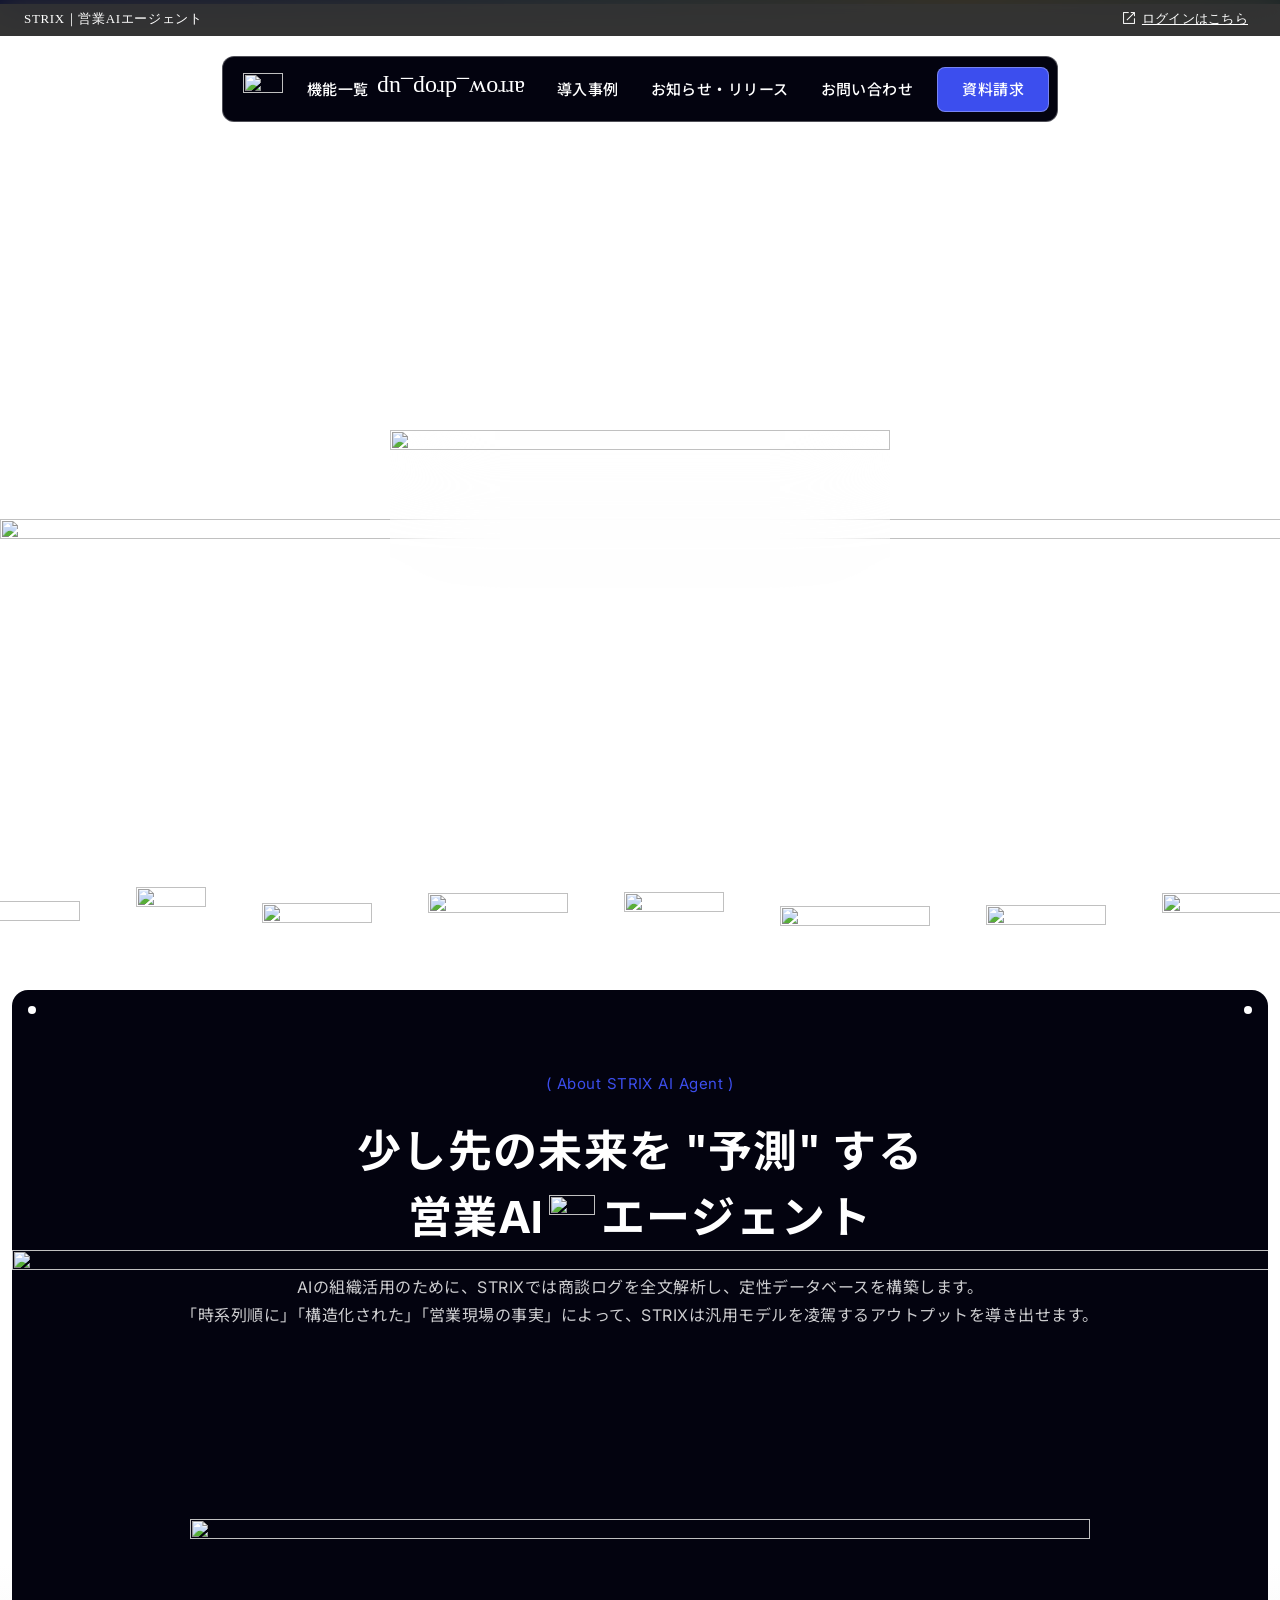
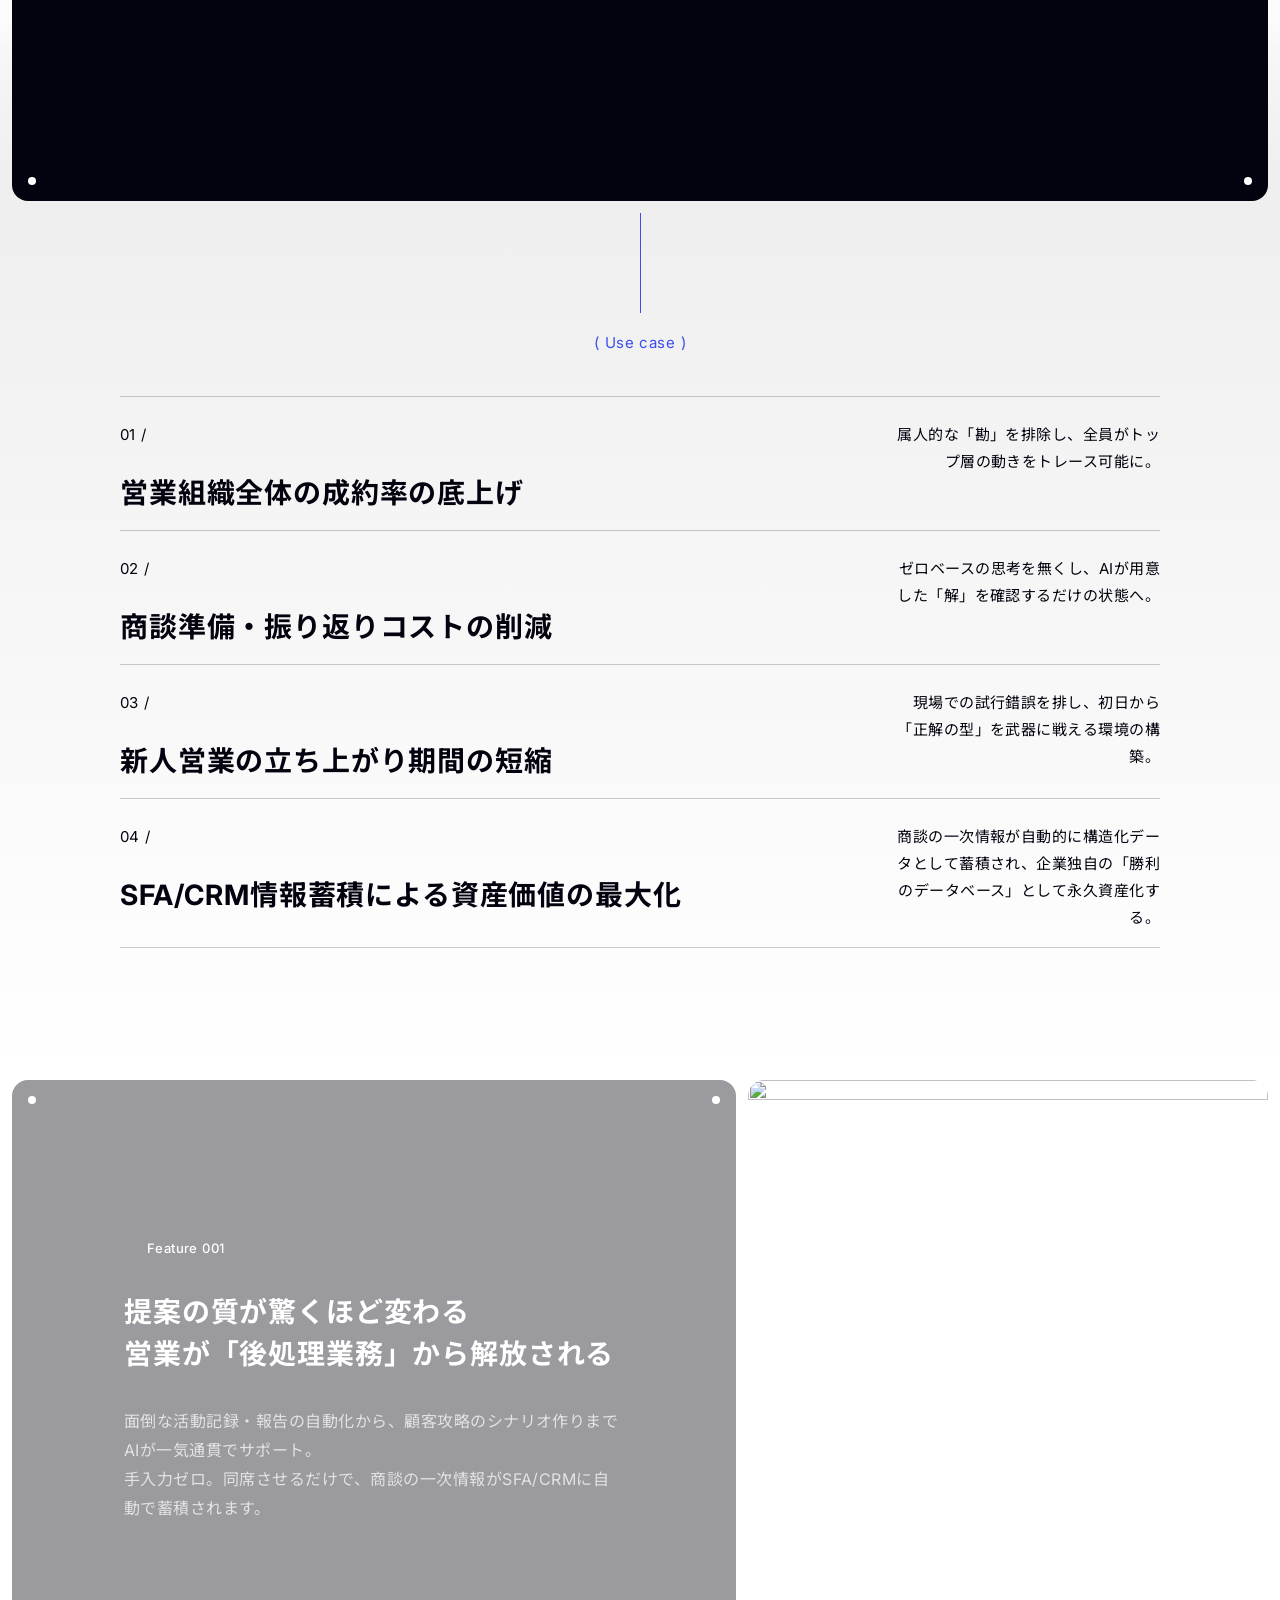
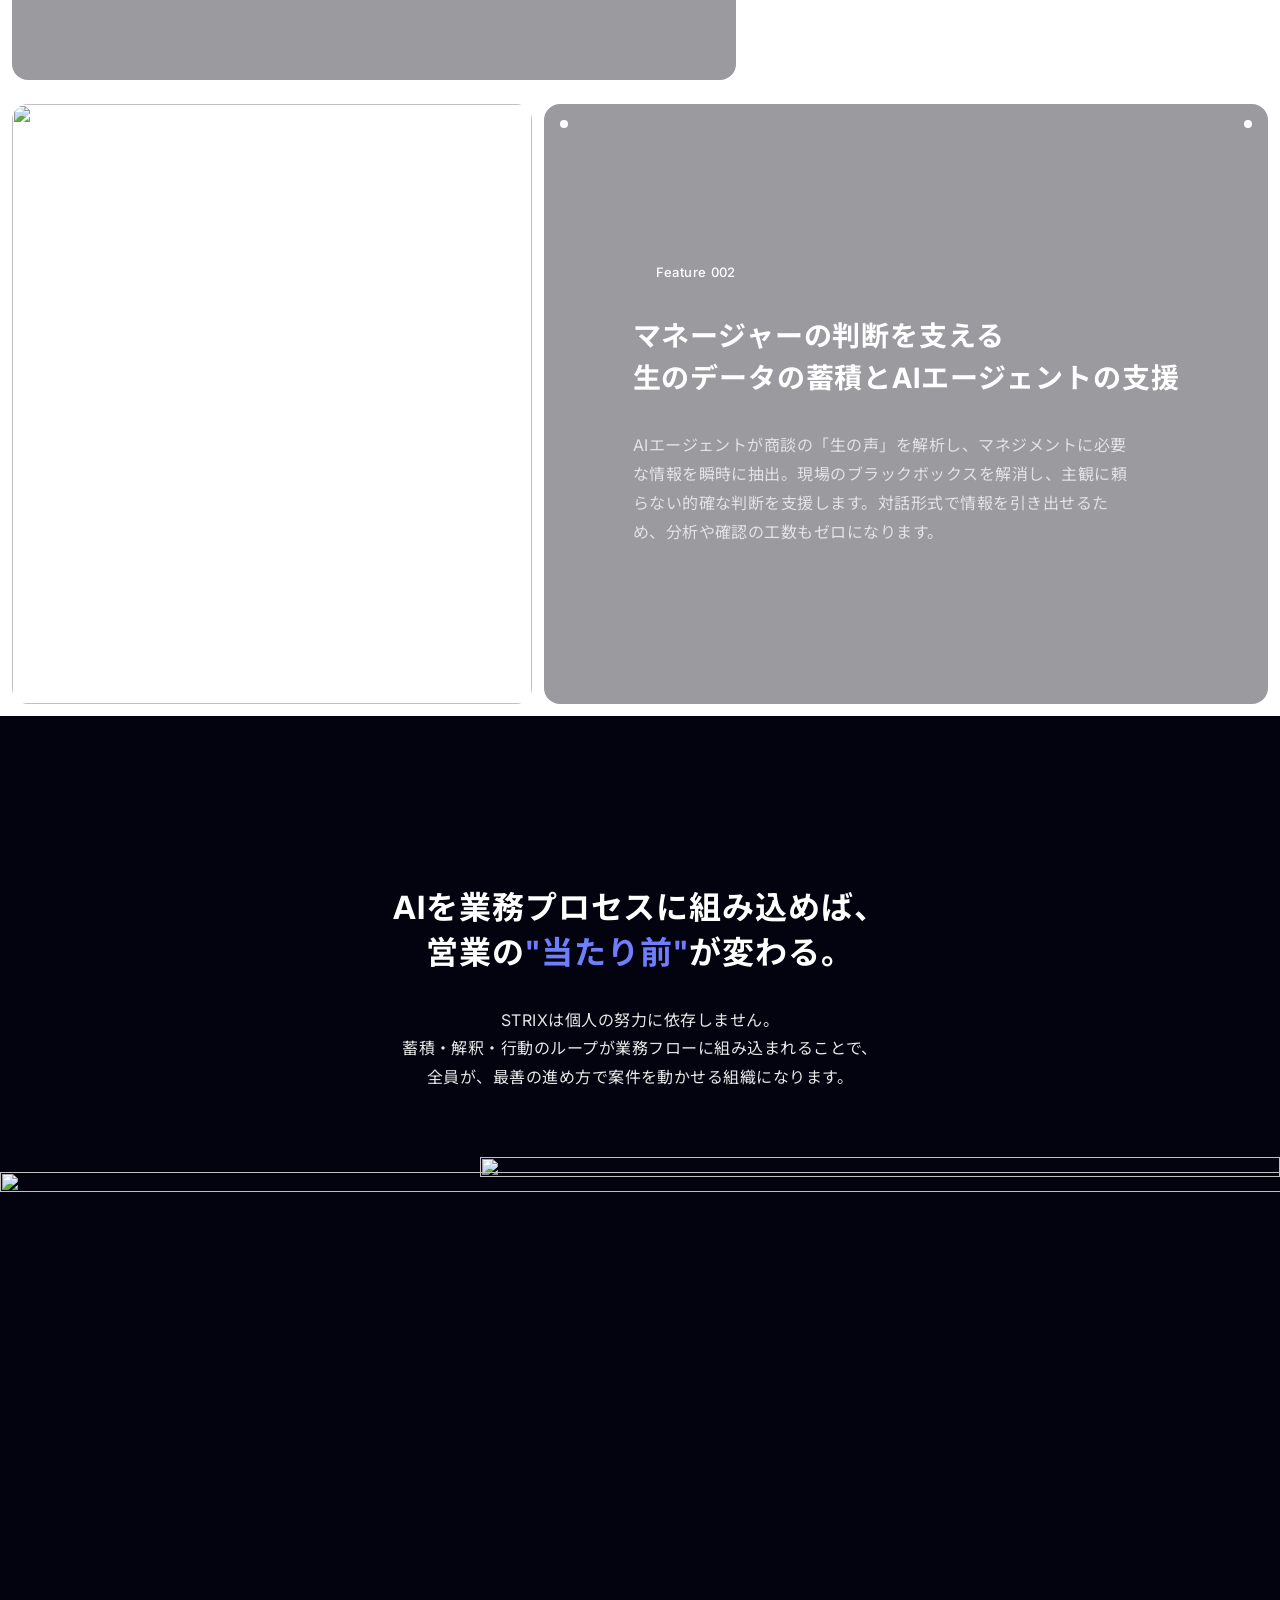
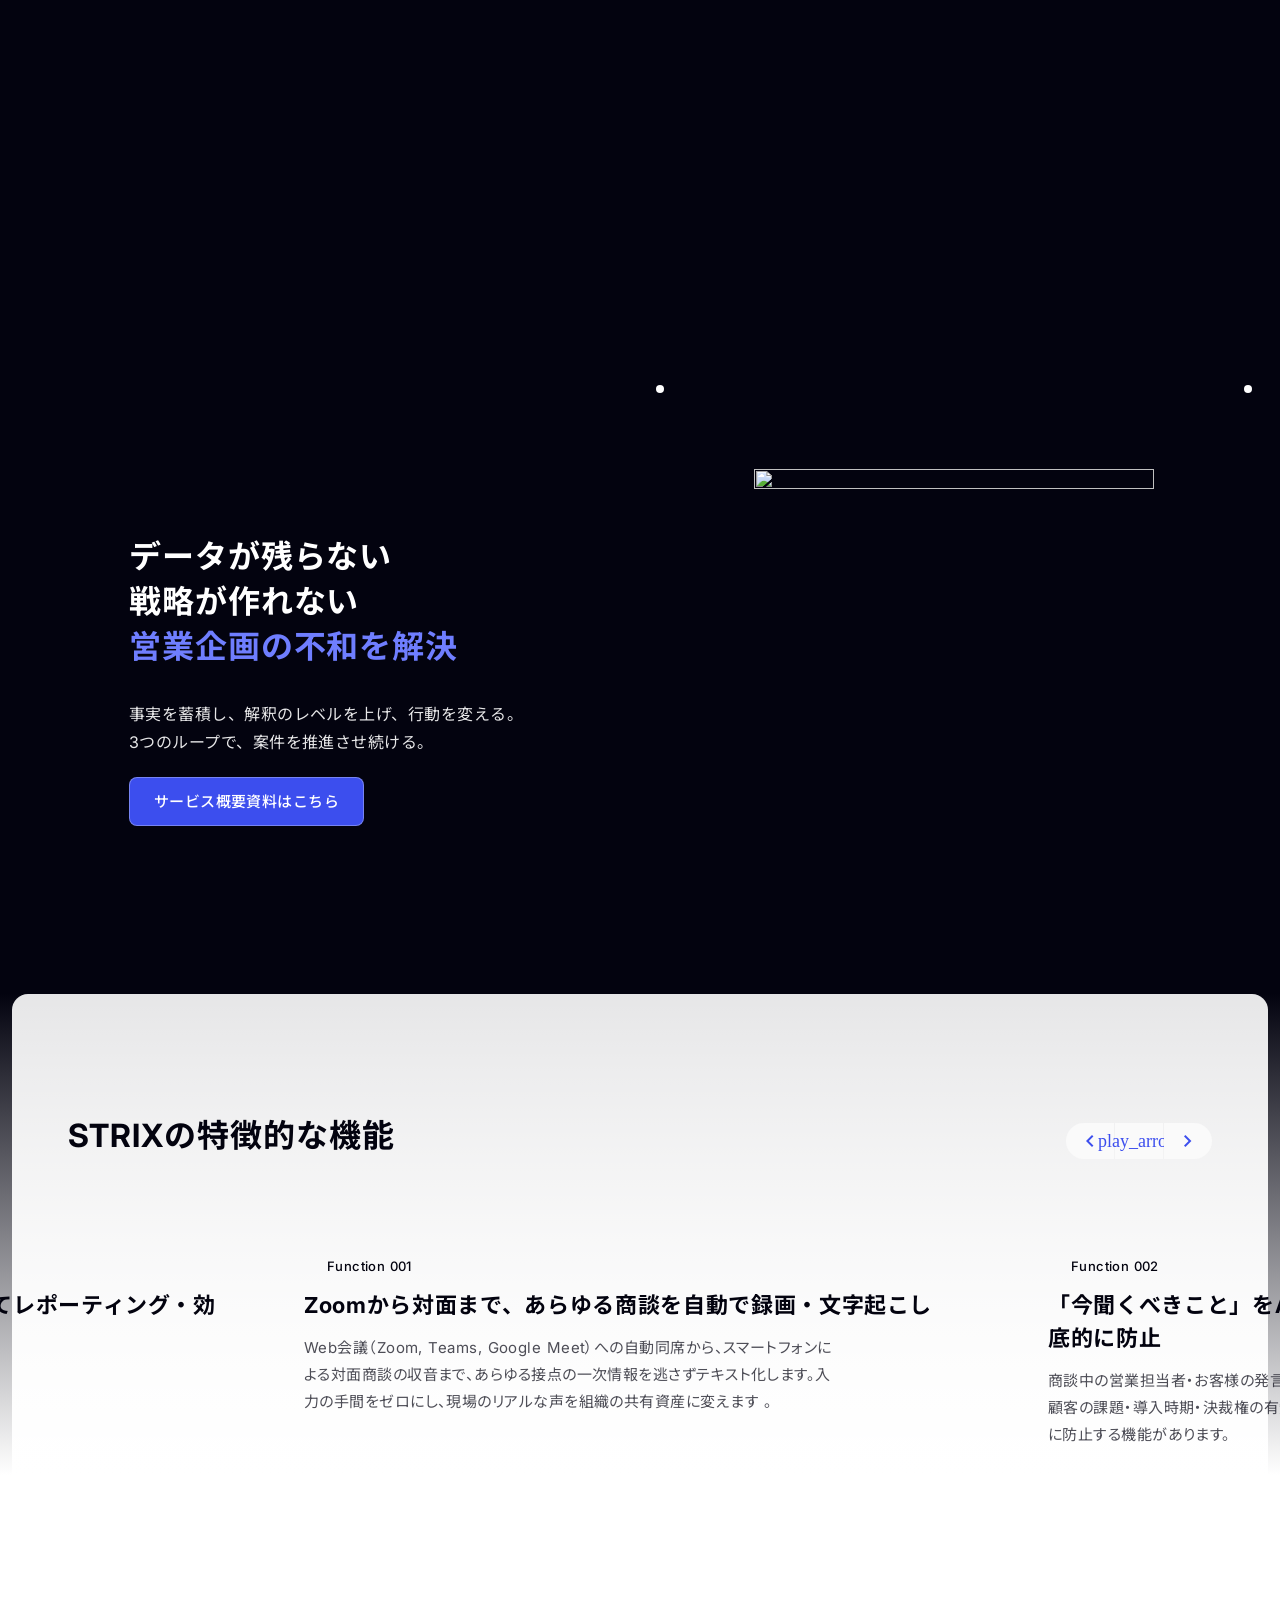
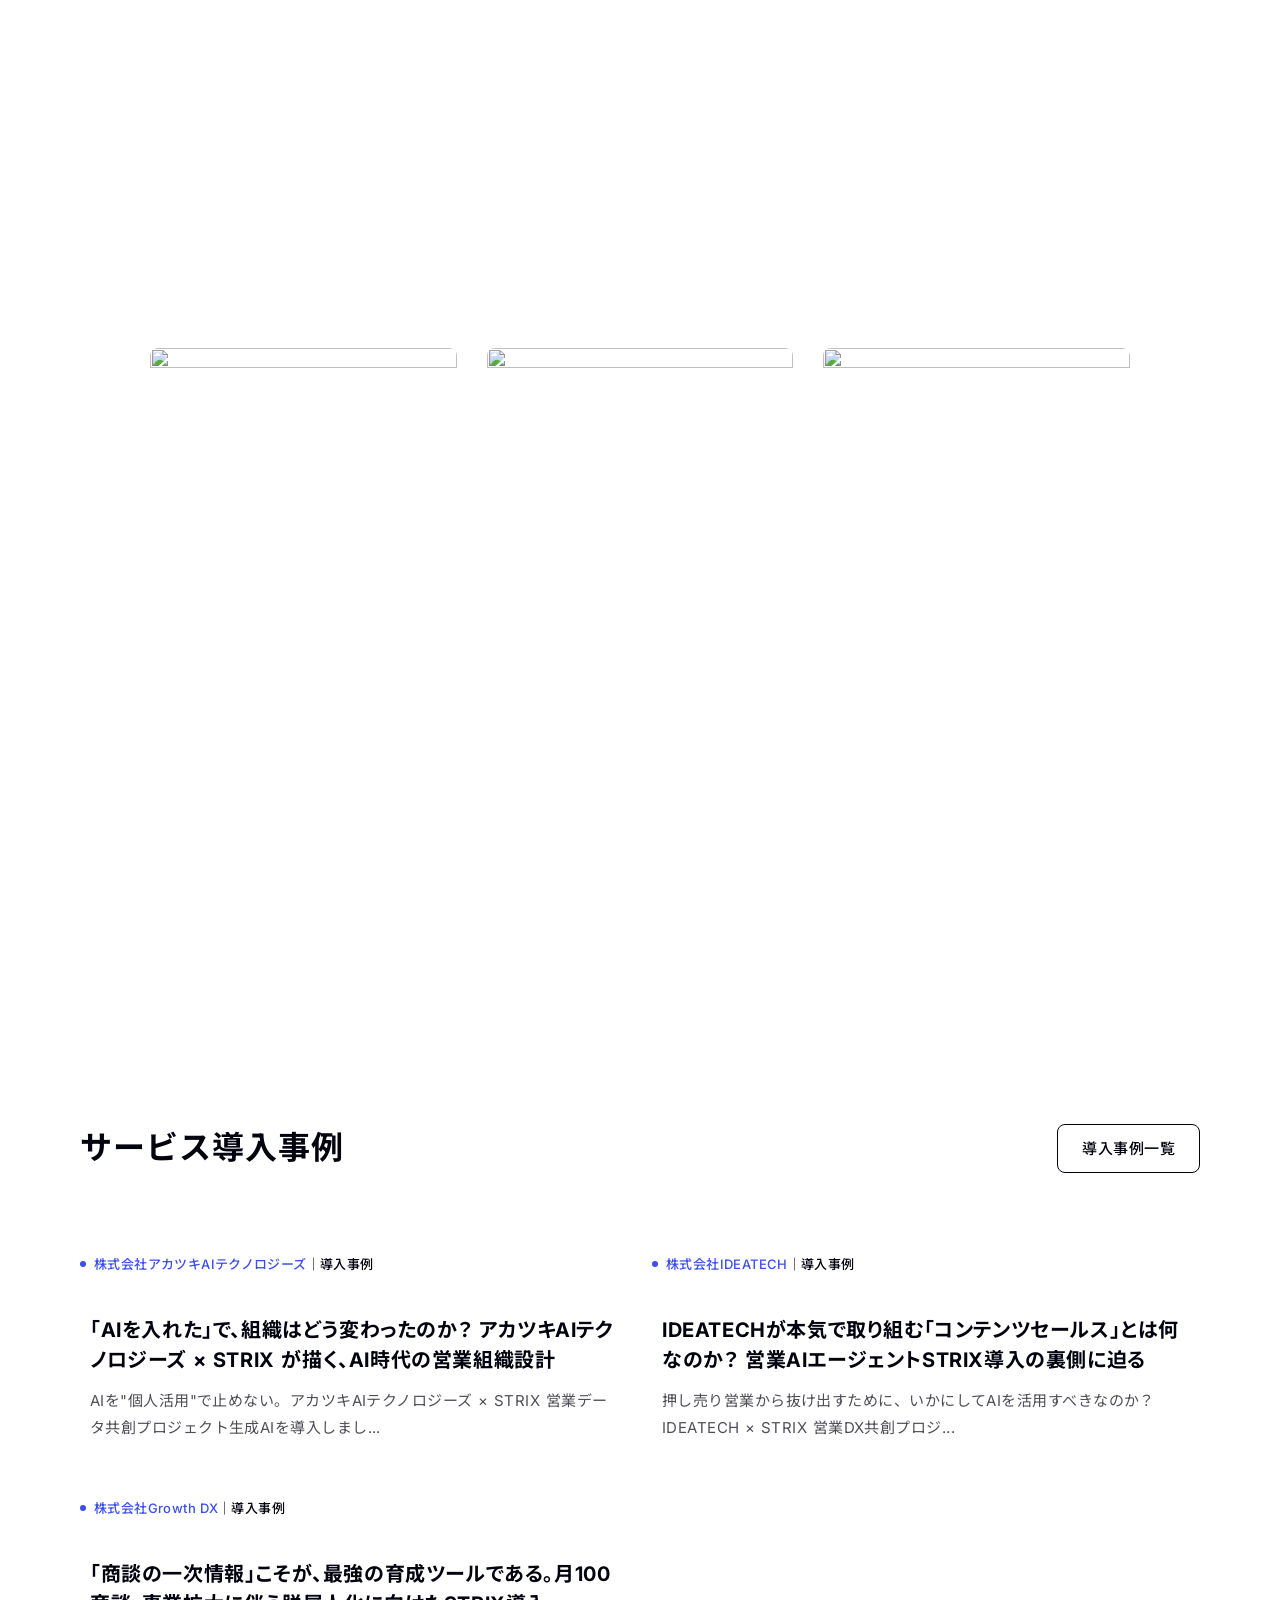
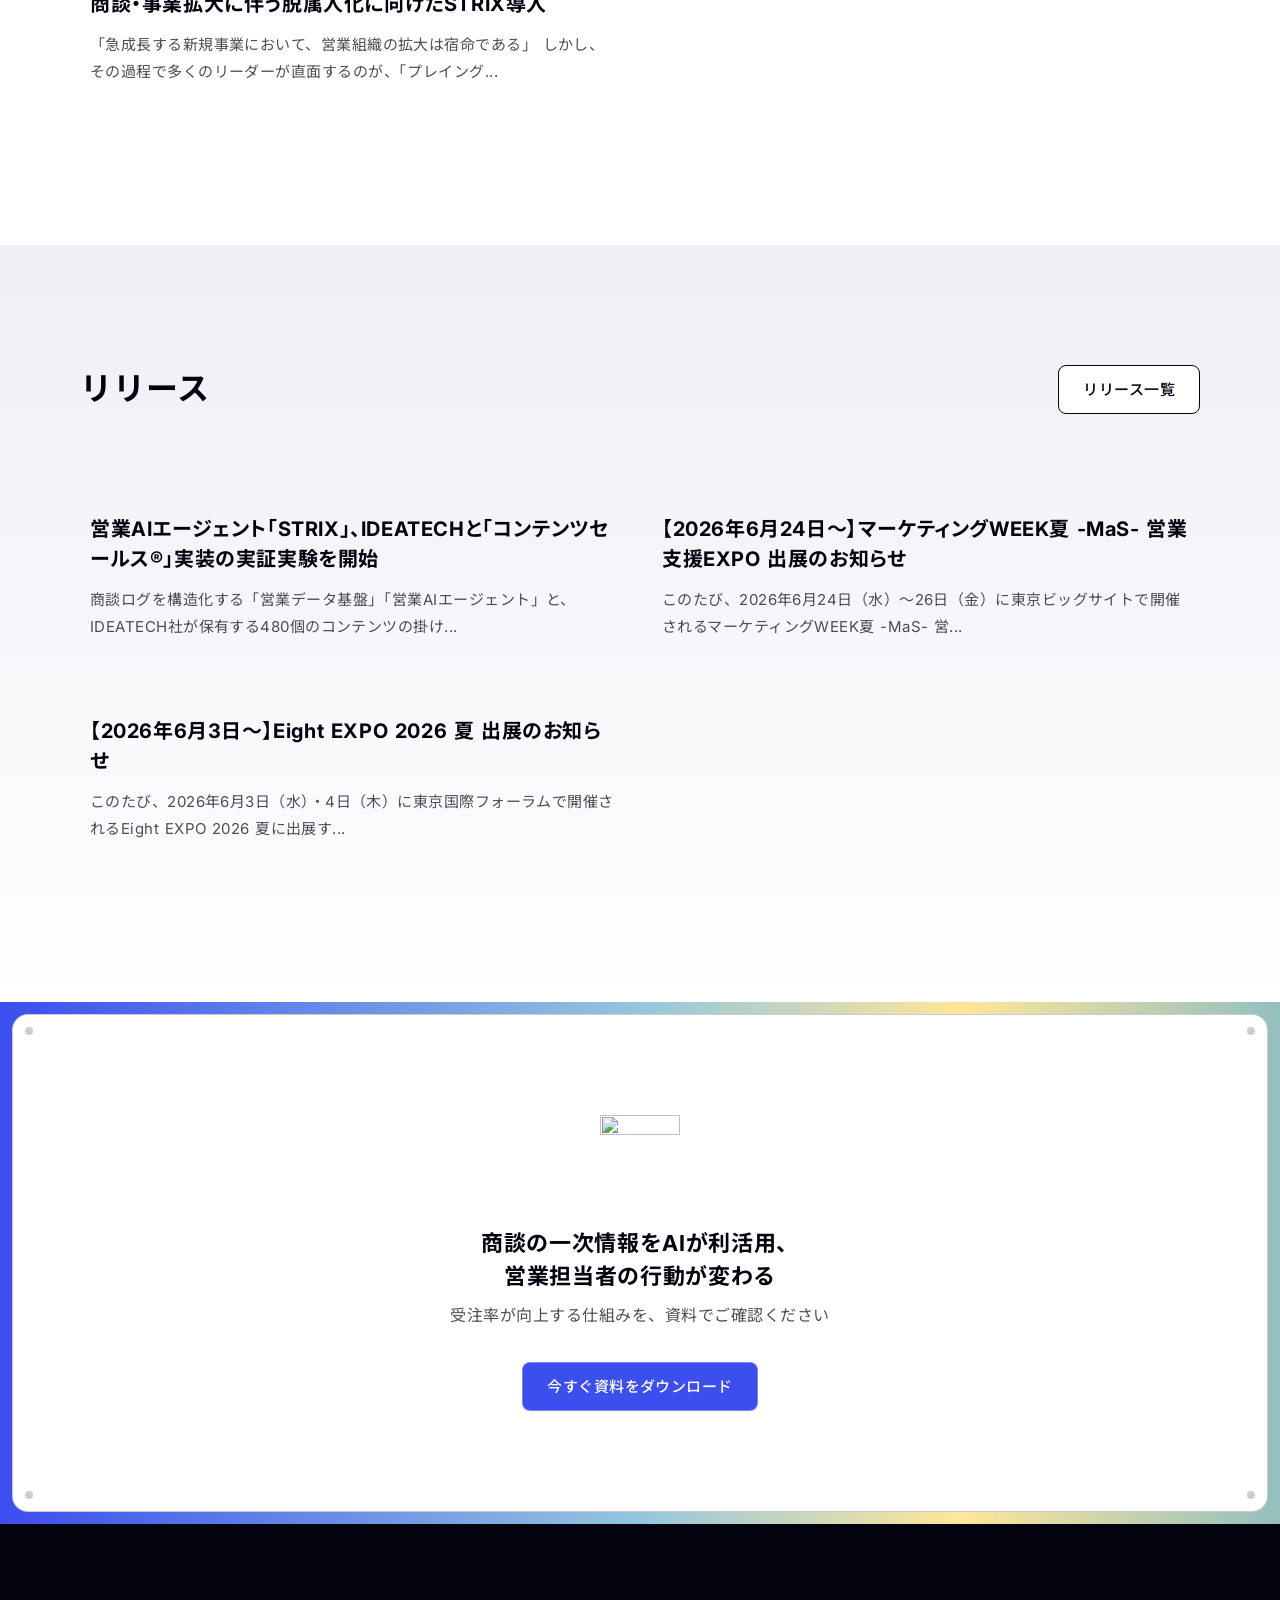
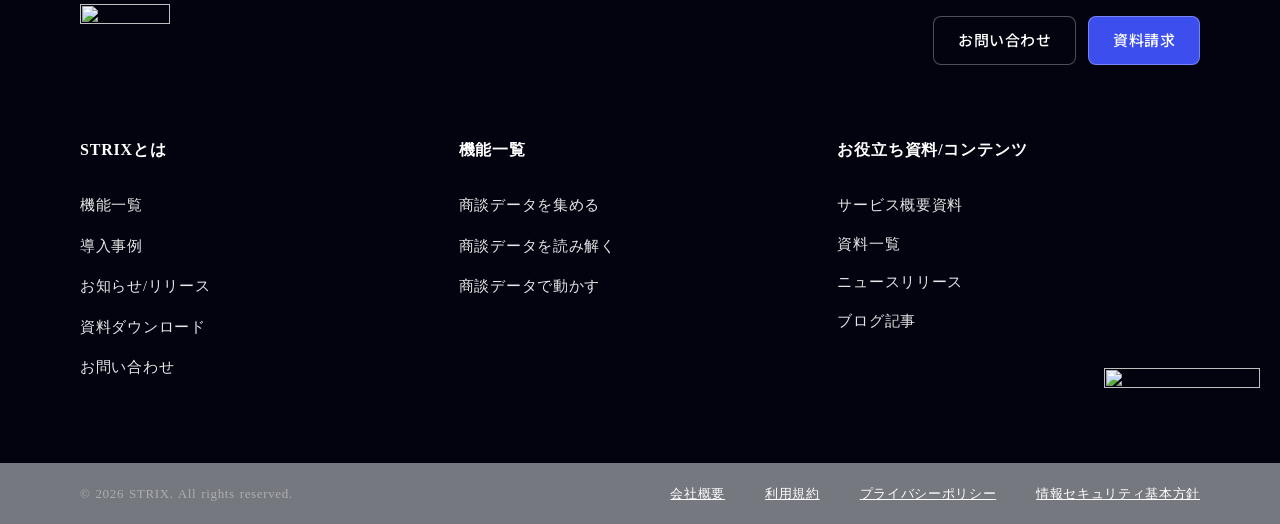
==== index.html @ 45eade2f "Publish STRIX static preview Co-authored-by: Cursor <cursoragent@cursor.com>" ====
<!DOCTYPE html><html lang="ja"><head>
<!-- Static snapshot extracted from https://strixai.jp/ on 2026-07-17. -->

<meta charset="UTF-8">
<meta name="viewport" content="width=device-width, initial-scale=1.0">
<title>営業AIエージェント/商談解析ツールSTRIX</title>
<meta name="description" content="STRIXは、受注率が上がる営業AIエージェント。商談・電話・メールの一次情報を自動で取り込み、「事実」と「解釈」に整理。次に取るべき一手から提案・タスクまで、最短距離で受注に導く行動を支援します。">
<link rel="icon" type="image/png" href="https://storage.googleapis.com/production-os-assets/assets/f6da0c73-be52-494a-aa97-68af58a58951">
<link rel="canonical" href="https://strixai.jp/">
<meta property="og:url" content="https://strixai.jp/">
<link rel="apple-touch-icon" type="image/png" href="https://storage.googleapis.com/production-os-assets/assets/f6da0c73-be52-494a-aa97-68af58a58951">
<meta name="robots" content="all">
<meta property="og:site_name" content="営業AIエージェント/商談解析ツールSTRIX">
<meta property="og:title" content="営業AIエージェント/商談解析ツールSTRIX">
<meta property="og:image" content="https://storage.googleapis.com/production-os-assets/assets/c19583a2-1ab4-4d9f-a6ed-311c38437680">
<meta property="og:description" content="STRIXは、受注率が上がる営業AIエージェント。商談・電話・メールの一次情報を自動で取り込み、「事実」と「解釈」に整理。次に取るべき一手から提案・タスクまで、最短距離で受注に導く行動を支援します。">
<meta property="og:type" content="website">
<meta property="twitter:card" content="summary_large_image">
<meta property="twitter:image" content="https://storage.googleapis.com/production-os-assets/assets/c19583a2-1ab4-4d9f-a6ed-311c38437680">
<meta name="apple-mobile-web-app-title" content="営業AIエージェント/商談解析ツールSTRIX">
<meta name="format-detection" content="telephone=no,email=no,address=no">
<meta name="chrome" content="nointentdetection">
<meta name="google-site-verification" content="g0E2xXOhhTAyUQ7N8RDE27gJin_lLXaDoysNMczj38g">

<meta name="date" content="2026-07-17T09:04:34+00:00">
<meta name="generator" content="Studio.Design.HRC">
<link rel="preconnect" href="https://storage.googleapis.com" crossorigin="">

<link rel="stylesheet" href="styles.css">



<link rel="preconnect" href="https://fonts.googleapis.com">
<link rel="preconnect" href="https://fonts.gstatic.com" crossorigin="">
<link rel="stylesheet" media="print" onload="this.media='all'" href="https://fonts.googleapis.com/css2?family=Inter:wght@400;500;600;700&amp;family=Noto+Sans+JP:wght@400;500;600;700&amp;family=Material+Symbols+Sharp:opsz,wght,FILL,GRAD@20..48,300,0,0&amp;family=Material+Symbols+Outlined:opsz,wght,FILL,GRAD@20..48,400,0..1,0&amp;display=swap">



<noscript><style>img[data-sd-img-src]{display:none}</style></noscript>













</head>
<body>
<div class="strix-studio__box-26f8567f strix-studio__sd-1-762b0aa8" data-refactor-id="page.node-00001"><div class="strix-studio__box-26f8567f strix-studio__image-6105d6cc strix-studio__image-horizontal-4a243b65 strix-studio__sd-2-584f783b" style="--img-origin:url(https://storage.googleapis.com/studio-design-asset-files/projects/wQOV7BZNqD/s-4320x2640_v-frms_webp_10a98558-2fba-40dd-9f2c-5a2465d410db.webp);--img-small:url(https://storage.googleapis.com/studio-design-asset-files/projects/wQOV7BZNqD/s-4320x2640_v-frms_webp_10a98558-2fba-40dd-9f2c-5a2465d410db_small.webp);--img-middle:url(https://storage.googleapis.com/studio-design-asset-files/projects/wQOV7BZNqD/s-4320x2640_v-frms_webp_10a98558-2fba-40dd-9f2c-5a2465d410db_middle.webp);--img-regular:url(https://storage.googleapis.com/studio-design-asset-files/projects/wQOV7BZNqD/s-4320x2640_v-frms_webp_10a98558-2fba-40dd-9f2c-5a2465d410db_regular.webp)" data-refactor-id="page.node-00002"><span class="strix-studio__image-bg-container-3f6352ae" aria-hidden="true" data-refactor-id="page.node-00003"></span><div class="strix-studio__box-26f8567f strix-studio__sd-3-ce7364c2" data-refactor-id="page.node-00004"></div><div class="strix-studio__box-26f8567f strix-studio__sd-4-d0d91936" data-refactor-id="page.node-00005"><div class="strix-studio__box-26f8567f strix-studio__sd-5-318a133e" data-refactor-id="page.node-00006"><p class="strix-studio__text-982d9e3e strix-studio__sd-6-56d5b496 strix-studio__theme-ceaa0ac9-8b61f132" data-refactor-id="page.node-00007">営業活動を、<br data-refactor-id="page.node-00008">AIエージェントが支える時代へ</p><p class="strix-studio__text-982d9e3e strix-studio__sd-7-b7c07d6a strix-studio__theme-ceaa0ac9-8b61f132" data-refactor-id="page.node-00009">営業活動を、<br data-refactor-id="page.node-00010">AIエージェントが<br data-refactor-id="page.node-00011">支える時代へ</p><div class="strix-studio__richtext-7289448e strix-studio__sd-8-28e7e1e3" data-refactor-id="page.node-00012"><p data-refactor-id="page.node-00013">STRIXは、商談の「準備・実行・振り返り・改善」までを一気通貫で支援する、<strong data-refactor-id="page.node-00014">営業特化のAIエージェント</strong>です。</p></div></div><div class="strix-studio__box-26f8567f strix-studio__sd-9-b35e4afa" data-refactor-id="page.node-00015"><a class="strix-studio__box-26f8567f strix-studio__sd-10-ea94fe3b" href="/contact" target="_blank" data-refactor-id="page.node-00016"><p class="strix-studio__text-982d9e3e strix-studio__sd-11-cb245c69 strix-studio__theme-d7afb53e-daf63372" data-refactor-id="page.node-00017">お問い合わせ</p></a><a class="strix-studio__box-26f8567f strix-studio__sd-12-ec49adb1" href="/download" data-refactor-id="page.node-00018"><p class="strix-studio__text-982d9e3e strix-studio__sd-13-13a11ae2 strix-studio__theme-d7afb53e-daf63372" data-refactor-id="page.node-00019">資料請求はこちら</p></a></div></div><img class="strix-studio__img-b29814cf strix-studio__sd-14-f455cf21" src="data:image/svg+xml;utf8,<svg xmlns='http://www.w3.org/2000/svg' width='2000' height='1712' viewBox='0 0 2000 1712'></svg>" data-sd-img-src="https://storage.googleapis.com/studio-design-asset-files/projects/wQOV7BZNqD/s-2000x1712_v-frms_webp_8052fd96-2587-430b-833d-cc73d6a04ba6.png" alt="" data-refactor-id="page.node-00020"><noscript class="" data-refactor-id="page.node-00021"><img class="img sd-14" src="https://storage.googleapis.com/studio-design-asset-files/projects/wQOV7BZNqD/s-2000x1712_v-frms_webp_8052fd96-2587-430b-833d-cc73d6a04ba6_small.webp" alt="" width="2000" height="1712" loading="lazy" /></noscript><img class="strix-studio__img-b29814cf strix-studio__sd-15-d8e3aac9" src="data:image/svg+xml;utf8,<svg xmlns='http://www.w3.org/2000/svg' width='1412' height='1520' viewBox='0 0 1412 1520'></svg>" data-sd-img-src="https://storage.googleapis.com/studio-design-asset-files/projects/wQOV7BZNqD/s-1412x1520_v-fms_webp_72745923-bfc7-4b5b-9845-5af45ea34161.png" alt="" data-refactor-id="page.node-00022"><noscript class="" data-refactor-id="page.node-00023"><img class="img sd-15" src="https://storage.googleapis.com/studio-design-asset-files/projects/wQOV7BZNqD/s-1412x1520_v-fms_webp_72745923-bfc7-4b5b-9845-5af45ea34161_small.webp" alt="" width="1412" height="1520" loading="lazy" /></noscript><div class="strix-studio__box-26f8567f strix-studio__sd-16-3f9ece89" data-refactor-id="page.node-00024"></div><div class="strix-studio__box-26f8567f strix-studio__sd-17-78caf0ef" data-refactor-id="page.node-00025"></div><div class="strix-studio__box-26f8567f strix-studio__sd-18-a5f29380" data-refactor-id="page.node-00026"><img class="strix-studio__img-b29814cf strix-studio__sd-19-a10a15b7" src="data:image/svg+xml;utf8,<svg xmlns='http://www.w3.org/2000/svg' width='5760' height='1528' viewBox='0 0 5760 1528'></svg>" data-sd-img-src="https://storage.googleapis.com/studio-design-asset-files/projects/wQOV7BZNqD/s-5760x1528_v-frms_webp_769e8769-2668-4084-ae31-54d5f5839a0f.png" alt="" data-refactor-id="page.node-00027"><noscript class="" data-refactor-id="page.node-00028"><img class="img sd-19" src="https://storage.googleapis.com/studio-design-asset-files/projects/wQOV7BZNqD/s-5760x1528_v-frms_webp_769e8769-2668-4084-ae31-54d5f5839a0f_small.webp" alt="" width="5760" height="1528" loading="lazy" /></noscript></div></div><div class="strix-studio__box-26f8567f strix-studio__sd-20-9ef1a507" data-refactor-id="page.node-00029"></div><div class="strix-studio__box-26f8567f strix-studio__symbol-1-fa7ca21a" data-scope-1="" data-refactor-id="page.node-00030"><p class="strix-studio__text-982d9e3e strix-studio__symbol-1-sd-1-3f51267c" data-refactor-id="page.node-00031">STRIX｜営業AIエージェント</p><a class="strix-studio__box-26f8567f strix-studio__symbol-1-sd-2-351a538b" href="https://console.strixai.jp/login" target="_blank" data-refactor-id="page.node-00032"><span class="strix-studio__icon-c2d4b446 strix-studio__symbol-1-sd-3-c9727a26 strix-studio__material-symbols-sharp-ca46a40b" data-refactor-id="page.node-00033">open_in_new</span><p class="strix-studio__text-982d9e3e strix-studio__symbol-1-sd-4-f6d53a05" data-refactor-id="page.node-00034">ログインはこちら</p></a></div><div class="strix-studio__box-26f8567f strix-studio__symbol-2-7dc059ab" data-scope-2="" data-refactor-id="page.node-00035"><header class="strix-studio__box-26f8567f strix-studio__symbol-2-sd-1-6f25c28f" data-refactor-id="page.node-00036"><a class="strix-studio__box-26f8567f strix-studio__symbol-2-sd-2-e6e1aa9b" href="/" data-current="" data-refactor-id="page.node-00037"><img class="strix-studio__img-b29814cf strix-studio__symbol-2-sd-3-e47d80ad" width="160" height="132" alt="" src="https://storage.googleapis.com/studio-design-asset-files/projects/wQOV7BZNqD/s-160x132_webp_e1b87823-e298-4b7d-adc0-7f6c5073774b.webp" loading="lazy" data-refactor-id="page.node-00038"></a><sd-toggle class="strix-studio__toggle-b59629af strix-studio__symbol-2-sd-4-1640dfee" hover="" data-refactor-id="page.node-00039"><button class="strix-studio__box-26f8567f strix-studio__symbol-2-sd-5-12dec248" data-toggle-trigger="" aria-expanded="false" type="button" data-refactor-id="page.node-00040"><p class="strix-studio__text-982d9e3e strix-studio__symbol-2-sd-6-d853cdb8 strix-studio__theme-d7afb53e-daf63372" data-refactor-id="page.node-00041">機能一覧</p><span class="strix-studio__icon-c2d4b446 strix-studio__symbol-2-sd-7-f66354a1 strix-studio__material-icons-c8a78362" aria-hidden="true" data-refactor-id="page.node-00042">arrow_drop_up</span></button><div class="strix-studio__box-26f8567f strix-studio__symbol-2-sd-8-abcea055" data-toggle-content="" aria-hidden="true" inert="" data-refactor-id="page.node-00043"><div class="strix-studio__box-26f8567f strix-studio__symbol-2-sd-9-44aea556" data-refactor-id="page.node-00044"><a class="strix-studio__box-26f8567f strix-studio__symbol-2-sd-10-4397ff21" href="/feature/feature-1" data-refactor-id="page.node-00045"><p class="strix-studio__text-982d9e3e strix-studio__symbol-2-sd-11-2bf7d821 strix-studio__theme-91a5437b-b6df8895" data-refactor-id="page.node-00046">商談データを集める</p></a><a class="strix-studio__box-26f8567f strix-studio__symbol-2-sd-12-f23d9d00" href="/feature/feature-2" data-refactor-id="page.node-00047"><p class="strix-studio__text-982d9e3e strix-studio__symbol-2-sd-13-93f99b4b strix-studio__theme-91a5437b-b6df8895" data-refactor-id="page.node-00048">商談データを読み解く</p></a><a class="strix-studio__box-26f8567f strix-studio__symbol-2-sd-14-6e952cfa" href="/feature/feature-3" data-refactor-id="page.node-00049"><p class="strix-studio__text-982d9e3e strix-studio__symbol-2-sd-15-1cefe259 strix-studio__theme-91a5437b-b6df8895" data-refactor-id="page.node-00050">商談データで行動する</p></a></div></div></sd-toggle><a class="strix-studio__box-26f8567f strix-studio__symbol-2-sd-16-112376ab" href="/case" data-refactor-id="page.node-00051"><p class="strix-studio__text-982d9e3e strix-studio__symbol-2-sd-17-e7a8d780 strix-studio__theme-d7afb53e-daf63372" data-refactor-id="page.node-00052">導入事例</p></a><a class="strix-studio__box-26f8567f strix-studio__symbol-2-sd-18-63741de1" href="/news" data-refactor-id="page.node-00053"><p class="strix-studio__text-982d9e3e strix-studio__symbol-2-sd-19-5b2def01 strix-studio__theme-d7afb53e-daf63372" data-refactor-id="page.node-00054">お知らせ・リリース</p></a><a class="strix-studio__box-26f8567f strix-studio__symbol-2-sd-20-121878eb" href="/contact" target="_blank" data-refactor-id="page.node-00055"><p class="strix-studio__text-982d9e3e strix-studio__symbol-2-sd-21-6fe93fd9 strix-studio__theme-d7afb53e-daf63372" data-refactor-id="page.node-00056">お問い合わせ</p></a><div class="strix-studio__box-26f8567f strix-studio__symbol-2-sd-22-2713f49a" data-refactor-id="page.node-00057"><a class="strix-studio__box-26f8567f strix-studio__symbol-2-sd-23-e27c043e" href="/download" data-refactor-id="page.node-00058"><p class="strix-studio__text-982d9e3e strix-studio__symbol-2-sd-24-2e1738e9 strix-studio__theme-d7afb53e-daf63372" data-refactor-id="page.node-00059">資料請求</p></a><button class="strix-studio__box-26f8567f strix-studio__symbol-2-sd-25-2d7f545d" data-modal="sd-modal-1787765a934420b2" type="button" data-refactor-id="page.node-00060"><span class="strix-studio__icon-c2d4b446 strix-studio__symbol-2-sd-26-0801f9db strix-studio__material-symbols-sharp-ca46a40b" data-refactor-id="page.node-00061">menu</span></button></div></header></div><sd-loop-box class="strix-studio__box-26f8567f strix-studio__sd-21-b4965300" speed="100" data-refactor-id="page.node-00062"><div class="strix-studio__box-26f8567f strix-studio__sd-22-c70996d0" data-refactor-id="page.node-00063"><img class="strix-studio__img-b29814cf strix-studio__sd-23-a491d53a" src="data:image/svg+xml;utf8,<svg xmlns='http://www.w3.org/2000/svg' width='616' height='148' viewBox='0 0 616 148'></svg>" data-sd-img-src="https://storage.googleapis.com/studio-design-asset-files/projects/wQOV7BZNqD/s-616x148_v-fs_webp_ce4b82c1-d336-4f01-a04c-ae1a20bb7d9e.png" alt="" data-refactor-id="page.node-00064"><noscript class="" data-refactor-id="page.node-00065"><img class="img sd-23" src="https://storage.googleapis.com/studio-design-asset-files/projects/wQOV7BZNqD/s-616x148_v-fs_webp_ce4b82c1-d336-4f01-a04c-ae1a20bb7d9e_small.webp" alt="" width="616" height="148" loading="lazy" /></noscript></div><div class="strix-studio__box-26f8567f strix-studio__sd-24-c33e9fd9" data-refactor-id="page.node-00066"><img class="strix-studio__img-b29814cf strix-studio__sd-25-5c957d94" width="240" height="213" alt="" src="https://storage.googleapis.com/studio-design-asset-files/projects/wQOV7BZNqD/s-240x213_webp_3587b370-f904-4c0f-8d2e-d0146cb1e863.webp" loading="lazy" data-refactor-id="page.node-00067"></div><div class="strix-studio__box-26f8567f strix-studio__sd-26-33210c24" data-refactor-id="page.node-00068"><img class="strix-studio__img-b29814cf strix-studio__sd-27-5a9b70f8" src="data:image/svg+xml;utf8,<svg xmlns='http://www.w3.org/2000/svg' width='3031' height='1378' viewBox='0 0 3031 1378'></svg>" data-sd-img-src="https://storage.googleapis.com/studio-design-asset-files/projects/wQOV7BZNqD/s-3031x1378_v-frms_webp_a0c407ec-4ab8-4813-b109-a09a7a8b2e09.png" alt="" data-refactor-id="page.node-00069"><noscript class="" data-refactor-id="page.node-00070"><img class="img sd-27" src="https://storage.googleapis.com/studio-design-asset-files/projects/wQOV7BZNqD/s-3031x1378_v-frms_webp_a0c407ec-4ab8-4813-b109-a09a7a8b2e09_small.webp" alt="" width="3031" height="1378" loading="lazy" /></noscript></div><div class="strix-studio__box-26f8567f strix-studio__sd-28-a8c84f84" data-refactor-id="page.node-00071"><img class="strix-studio__img-b29814cf strix-studio__sd-29-8d8e3dff" src="data:image/svg+xml;utf8,<svg xmlns='http://www.w3.org/2000/svg' width='4437' height='1474' viewBox='0 0 4437 1474'></svg>" data-sd-img-src="https://storage.googleapis.com/studio-design-asset-files/projects/wQOV7BZNqD/s-4437x1474_v-frms_webp_1e6214fd-44fa-424c-b038-7063330c2f66.png" alt="" data-refactor-id="page.node-00072"><noscript class="" data-refactor-id="page.node-00073"><img class="img sd-29" src="https://storage.googleapis.com/studio-design-asset-files/projects/wQOV7BZNqD/s-4437x1474_v-frms_webp_1e6214fd-44fa-424c-b038-7063330c2f66_small.webp" alt="" width="4437" height="1474" loading="lazy" /></noscript></div><div class="strix-studio__box-26f8567f strix-studio__sd-30-5544b31c" data-refactor-id="page.node-00074"><img class="strix-studio__img-b29814cf strix-studio__sd-31-10a70706" width="420" height="105" alt="" src="https://storage.googleapis.com/studio-design-asset-files/projects/wQOV7BZNqD/s-420x105_webp_765e63b7-19c9-4d06-b0fb-4624bf68ceb2.webp" loading="lazy" data-refactor-id="page.node-00075"></div><div class="strix-studio__box-26f8567f strix-studio__sd-32-2b6e58fd" data-refactor-id="page.node-00076"><img class="strix-studio__img-b29814cf strix-studio__sd-33-481be769" src="data:image/svg+xml;utf8,<svg xmlns='http://www.w3.org/2000/svg' width='1320' height='1197' viewBox='0 0 1320 1197'></svg>" data-sd-img-src="https://storage.googleapis.com/studio-design-asset-files/projects/wQOV7BZNqD/s-1320x1197_v-fms_webp_a6682b81-ee06-4aed-9209-89fa9be60c44.png" alt="" data-refactor-id="page.node-00077"><noscript class="" data-refactor-id="page.node-00078"><img class="img sd-33" src="https://storage.googleapis.com/studio-design-asset-files/projects/wQOV7BZNqD/s-1320x1197_v-fms_webp_a6682b81-ee06-4aed-9209-89fa9be60c44_small.webp" alt="" width="1320" height="1197" loading="lazy" /></noscript></div><div class="strix-studio__box-26f8567f strix-studio__sd-34-fa7e6fd5" data-refactor-id="page.node-00079"><img class="strix-studio__img-b29814cf strix-studio__sd-35-cbb9e3a5" width="330" height="90" alt="" src="https://storage.googleapis.com/studio-design-asset-files/projects/wQOV7BZNqD/s-330x90_webp_bc0ac275-7c82-4d8b-87a7-8e4c65f69249.webp" loading="lazy" data-refactor-id="page.node-00080"></div><div class="strix-studio__box-26f8567f strix-studio__sd-36-cbacffb2" data-refactor-id="page.node-00081"><img class="strix-studio__img-b29814cf strix-studio__sd-37-4abca7a8" width="420" height="153" alt="" src="https://storage.googleapis.com/studio-design-asset-files/projects/wQOV7BZNqD/s-420x153_webp_8375e025-44dc-430e-b23f-9081b52ed7c8.webp" loading="lazy" data-refactor-id="page.node-00082"></div><div class="strix-studio__box-26f8567f strix-studio__sd-38-4a050d1f" data-refactor-id="page.node-00083"><img class="strix-studio__img-b29814cf strix-studio__sd-39-b9de6912" width="300" height="159" alt="" src="https://storage.googleapis.com/studio-design-asset-files/projects/wQOV7BZNqD/s-300x159_webp_68a97d94-6b3a-42bd-971b-b84c36637733.webp" loading="lazy" data-refactor-id="page.node-00084"></div><div class="strix-studio__box-26f8567f strix-studio__sd-40-f8c17da0" data-refactor-id="page.node-00085"><img class="strix-studio__img-b29814cf strix-studio__sd-41-aa020bac" width="450" height="75" alt="" src="https://storage.googleapis.com/studio-design-asset-files/projects/wQOV7BZNqD/s-450x75_webp_20753427-3bf3-4f51-a244-4553907f3d19.webp" loading="lazy" data-refactor-id="page.node-00086"></div><div class="strix-studio__box-26f8567f strix-studio__sd-42-98cf5ee3" data-refactor-id="page.node-00087"><img class="strix-studio__img-b29814cf strix-studio__sd-43-9ee98438" src="data:image/svg+xml;utf8,<svg xmlns='http://www.w3.org/2000/svg' width='665' height='153' viewBox='0 0 665 153'></svg>" data-sd-img-src="https://storage.googleapis.com/studio-design-asset-files/projects/wQOV7BZNqD/s-665x153_v-fs_webp_23b91b92-f90e-49b3-a380-94a4bcdeb415.png" alt="" data-refactor-id="page.node-00088"><noscript class="" data-refactor-id="page.node-00089"><img class="img sd-43" src="https://storage.googleapis.com/studio-design-asset-files/projects/wQOV7BZNqD/s-665x153_v-fs_webp_23b91b92-f90e-49b3-a380-94a4bcdeb415_small.webp" alt="" width="665" height="153" loading="lazy" /></noscript></div><div class="strix-studio__box-26f8567f strix-studio__sd-44-20a71a53" data-refactor-id="page.node-00090"><img class="strix-studio__img-b29814cf strix-studio__sd-45-b047fe0c" src="data:image/svg+xml;utf8,<svg xmlns='http://www.w3.org/2000/svg' width='1589' height='681' viewBox='0 0 1589 681'></svg>" data-sd-img-src="https://storage.googleapis.com/studio-design-asset-files/projects/wQOV7BZNqD/s-1589x681_v-fms_webp_3e886174-cedd-4bb5-9e91-2d85f5045adc.png" alt="" data-refactor-id="page.node-00091"><noscript class="" data-refactor-id="page.node-00092"><img class="img sd-45" src="https://storage.googleapis.com/studio-design-asset-files/projects/wQOV7BZNqD/s-1589x681_v-fms_webp_3e886174-cedd-4bb5-9e91-2d85f5045adc_small.webp" alt="" width="1589" height="681" loading="lazy" /></noscript></div><div class="strix-studio__box-26f8567f strix-studio__sd-46-20c7cc4d" data-refactor-id="page.node-00093"><img class="strix-studio__img-b29814cf strix-studio__sd-47-657a04b7" width="564" height="138" alt="" src="https://storage.googleapis.com/studio-design-asset-files/projects/wQOV7BZNqD/s-564x138_webp_a1e29d26-3540-4351-9931-85d54ddb0bce.webp" loading="lazy" data-refactor-id="page.node-00094"></div></sd-loop-box><div class="strix-studio__box-26f8567f strix-studio__image-6105d6cc strix-studio__image-horizontal-4a243b65 strix-studio__sd-48-c71a76cb" style="--img-origin:url(https://storage.googleapis.com/studio-design-asset-files/projects/wQOV7BZNqD/s-5760x3400_v-frms_webp_84cbd316-bb94-476a-9a88-2693d43d462c.webp);--img-small:url(https://storage.googleapis.com/studio-design-asset-files/projects/wQOV7BZNqD/s-5760x3400_v-frms_webp_84cbd316-bb94-476a-9a88-2693d43d462c_small.webp);--img-middle:url(https://storage.googleapis.com/studio-design-asset-files/projects/wQOV7BZNqD/s-5760x3400_v-frms_webp_84cbd316-bb94-476a-9a88-2693d43d462c_middle.webp);--img-regular:url(https://storage.googleapis.com/studio-design-asset-files/projects/wQOV7BZNqD/s-5760x3400_v-frms_webp_84cbd316-bb94-476a-9a88-2693d43d462c_regular.webp)" data-refactor-id="page.node-00095"><span class="strix-studio__image-bg-container-3f6352ae" aria-hidden="true" data-refactor-id="page.node-00096"></span><div class="strix-studio__box-26f8567f strix-studio__sd-49-6eb8c4b1" data-refactor-id="page.node-00097"><div class="strix-studio__box-26f8567f strix-studio__sd-50-583496ee" data-refactor-id="page.node-00098"><img class="strix-studio__img-b29814cf strix-studio__sd-51-cd84dd9f" width="144" height="144" alt="" src="https://storage.googleapis.com/studio-design-asset-files/projects/wQOV7BZNqD/s-144x144_webp_383823d3-031c-4d41-a42b-b7308c615e4e.webp" loading="lazy" data-refactor-id="page.node-00099"><p class="strix-studio__text-982d9e3e strix-studio__sd-52-295e90c1 strix-studio__theme-8e9ac182-aa71bf69" data-refactor-id="page.node-00100">( About STRIX AI Agent )</p><div class="strix-studio__box-26f8567f strix-studio__sd-53-feed844a" data-refactor-id="page.node-00101"><p class="strix-studio__text-982d9e3e strix-studio__sd-54-99ad9fa8 strix-studio__theme-b19e1663-9287799a" data-refactor-id="page.node-00102">少し先の未来を "予測" する</p><div class="strix-studio__box-26f8567f strix-studio__sd-55-4063e1fd" data-refactor-id="page.node-00103"><p class="strix-studio__text-982d9e3e strix-studio__sd-56-5519751c strix-studio__theme-b19e1663-9287799a" data-refactor-id="page.node-00104">営業AI</p><img class="strix-studio__img-b29814cf strix-studio__sd-57-6ee255d3" width="144" height="144" alt="" src="https://storage.googleapis.com/studio-design-asset-files/projects/wQOV7BZNqD/s-144x144_webp_383823d3-031c-4d41-a42b-b7308c615e4e.webp" loading="lazy" data-refactor-id="page.node-00105"><p class="strix-studio__text-982d9e3e strix-studio__sd-58-ef5b17d1 strix-studio__theme-b19e1663-9287799a" data-refactor-id="page.node-00106">エージェント</p></div></div><p class="strix-studio__text-982d9e3e strix-studio__sd-59-f6346d98 strix-studio__theme-b19e1663-9287799a" data-refactor-id="page.node-00107">少し先の未来を<br data-refactor-id="page.node-00108">&nbsp;"予測" する<br data-refactor-id="page.node-00109">営業AIエージェント</p><p class="strix-studio__text-982d9e3e strix-studio__sd-60-55e6645b strix-studio__theme-d1bd9c44-95f954b3" data-refactor-id="page.node-00110">AIの組織活用のために、STRIXでは商談ログを全文解析し、定性データベースを構築します。<br data-refactor-id="page.node-00111">「時系列順に」「構造化された」「営業現場の事実」によって、STRIXは汎用モデルを凌駕するアウトプットを導き出せます。</p></div><img class="strix-studio__img-b29814cf strix-studio__sd-61-f7494f14" src="data:image/svg+xml;utf8,<svg xmlns='http://www.w3.org/2000/svg' width='2832' height='1242' viewBox='0 0 2832 1242'></svg>" data-sd-img-src="https://storage.googleapis.com/studio-design-asset-files/projects/wQOV7BZNqD/s-2832x1242_v-frms_webp_23c9e014-e605-4e4a-955d-d96df44f9352.png" alt="" data-refactor-id="page.node-00112"><noscript class="" data-refactor-id="page.node-00113"><img class="img sd-61" src="https://storage.googleapis.com/studio-design-asset-files/projects/wQOV7BZNqD/s-2832x1242_v-frms_webp_23c9e014-e605-4e4a-955d-d96df44f9352_small.webp" alt="" width="2832" height="1242" loading="lazy" /></noscript><img class="strix-studio__img-b29814cf strix-studio__sd-62-8905d1e6" src="data:image/svg+xml;utf8,<svg xmlns='http://www.w3.org/2000/svg' width='2720' height='2360' viewBox='0 0 2720 2360'></svg>" data-sd-img-src="https://storage.googleapis.com/studio-design-asset-files/projects/wQOV7BZNqD/s-2720x2360_v-frms_webp_8d36226b-d4ef-485b-b42d-2c0ea21e98ce.png" alt="" data-refactor-id="page.node-00114"><noscript class="" data-refactor-id="page.node-00115"><img class="img sd-62" src="https://storage.googleapis.com/studio-design-asset-files/projects/wQOV7BZNqD/s-2720x2360_v-frms_webp_8d36226b-d4ef-485b-b42d-2c0ea21e98ce_small.webp" alt="" width="2720" height="2360" loading="lazy" /></noscript><div class="strix-studio__box-26f8567f strix-studio__sd-63-a5c11427" data-refactor-id="page.node-00116"><img class="strix-studio__img-b29814cf strix-studio__sd-64-69fbd880" src="data:image/svg+xml;utf8,<svg xmlns='http://www.w3.org/2000/svg' width='3920' height='1880' viewBox='0 0 3920 1880'></svg>" data-sd-img-src="https://storage.googleapis.com/studio-design-asset-files/projects/wQOV7BZNqD/s-3920x1880_v-frms_webp_591edd91-5e27-4924-ac2c-eb3565318fda.png" alt="" data-refactor-id="page.node-00117"><noscript class="" data-refactor-id="page.node-00118"><img class="img sd-64" src="https://storage.googleapis.com/studio-design-asset-files/projects/wQOV7BZNqD/s-3920x1880_v-frms_webp_591edd91-5e27-4924-ac2c-eb3565318fda_small.webp" alt="" width="3920" height="1880" loading="lazy" /></noscript></div><div class="strix-studio__box-26f8567f strix-studio__sd-65-5f5ecc72" data-refactor-id="page.node-00119"></div><div class="strix-studio__box-26f8567f strix-studio__sd-66-01530135" data-refactor-id="page.node-00120"></div><div class="strix-studio__box-26f8567f strix-studio__sd-67-013037f7" data-refactor-id="page.node-00121"></div><div class="strix-studio__box-26f8567f strix-studio__sd-68-56c579b9" data-refactor-id="page.node-00122"></div></div><div class="strix-studio__box-26f8567f strix-studio__sd-69-4cabf780" data-refactor-id="page.node-00123"></div></div><div class="strix-studio__box-26f8567f strix-studio__sd-70-4bc5a427" data-refactor-id="page.node-00124"><div class="strix-studio__box-26f8567f strix-studio__sd-71-d75eda50" data-refactor-id="page.node-00125"><div class="strix-studio__box-26f8567f strix-studio__sd-72-a0cdaa07" data-refactor-id="page.node-00126"></div><p class="strix-studio__text-982d9e3e strix-studio__sd-73-91b62ee4 strix-studio__theme-8e9ac182-aa71bf69" data-refactor-id="page.node-00127">( Use case )</p></div><div class="strix-studio__box-26f8567f strix-studio__sd-74-1fdfa8e4" data-refactor-id="page.node-00128"><a class="strix-studio__box-26f8567f strix-studio__sd-75-1652e28e" href="/usecase/1" data-refactor-id="page.node-00129"><div class="strix-studio__box-26f8567f strix-studio__sd-76-b4aa32d7" data-refactor-id="page.node-00130"><div class="strix-studio__box-26f8567f strix-studio__sd-77-625cd835" data-refactor-id="page.node-00131"><p class="strix-studio__text-982d9e3e strix-studio__sd-78-711de45d strix-studio__theme-8e9ac182-aa71bf69" data-refactor-id="page.node-00132">01 /</p><p class="strix-studio__text-982d9e3e strix-studio__sd-79-7c89e370 strix-studio__theme-69b4f065-fa3234e1" data-refactor-id="page.node-00133">営業組織全体の成約率の底上げ</p></div><div class="strix-studio__box-26f8567f strix-studio__sd-80-d112b076" data-refactor-id="page.node-00134"></div><p class="strix-studio__text-982d9e3e strix-studio__sd-81-93ded866 strix-studio__theme-8e9ac182-aa71bf69" data-refactor-id="page.node-00135">属人的な「勘」を排除し、全員がトップ層の動きをトレース可能に。</p></div></a><a class="strix-studio__box-26f8567f strix-studio__sd-82-d9614f0e" href="/usecase/2" data-refactor-id="page.node-00136"><div class="strix-studio__box-26f8567f strix-studio__sd-83-51893994" data-refactor-id="page.node-00137"><div class="strix-studio__box-26f8567f strix-studio__sd-84-25c86057" data-refactor-id="page.node-00138"><p class="strix-studio__text-982d9e3e strix-studio__sd-85-808a373e strix-studio__theme-8e9ac182-aa71bf69" data-refactor-id="page.node-00139">02 /</p><p class="strix-studio__text-982d9e3e strix-studio__sd-86-f8abe58a strix-studio__theme-69b4f065-fa3234e1" data-refactor-id="page.node-00140">商談準備・振り返りコストの削減</p></div><div class="strix-studio__box-26f8567f strix-studio__sd-87-8d29e5ab" data-refactor-id="page.node-00141"></div><p class="strix-studio__text-982d9e3e strix-studio__sd-88-91b647a7 strix-studio__theme-8e9ac182-aa71bf69" data-refactor-id="page.node-00142">ゼロベースの思考を無くし、AIが用意した「解」を確認するだけの状態へ。</p></div></a><a class="strix-studio__box-26f8567f strix-studio__sd-89-84eaf4dc" href="/usecase/3" data-refactor-id="page.node-00143"><div class="strix-studio__box-26f8567f strix-studio__sd-90-2c8fe5ba" data-refactor-id="page.node-00144"><div class="strix-studio__box-26f8567f strix-studio__sd-91-a0bbd353" data-refactor-id="page.node-00145"><p class="strix-studio__text-982d9e3e strix-studio__sd-92-25d03a5b strix-studio__theme-8e9ac182-aa71bf69" data-refactor-id="page.node-00146">03 /</p><p class="strix-studio__text-982d9e3e strix-studio__sd-93-0321ff0a strix-studio__theme-69b4f065-fa3234e1" data-refactor-id="page.node-00147">新人営業の立ち上がり期間の短縮</p></div><div class="strix-studio__box-26f8567f strix-studio__sd-94-5773cef4" data-refactor-id="page.node-00148"></div><p class="strix-studio__text-982d9e3e strix-studio__sd-95-d5224854 strix-studio__theme-8e9ac182-aa71bf69" data-refactor-id="page.node-00149">現場での試行錯誤を排し、初日から「正解の型」を武器に戦える環境の構築。</p></div></a><a class="strix-studio__box-26f8567f strix-studio__sd-96-f086fc24" href="/usecase/4" data-refactor-id="page.node-00150"><div class="strix-studio__box-26f8567f strix-studio__sd-97-e005a010" data-refactor-id="page.node-00151"><div class="strix-studio__box-26f8567f strix-studio__sd-98-e908ebb1" data-refactor-id="page.node-00152"><p class="strix-studio__text-982d9e3e strix-studio__sd-99-529ed7d4 strix-studio__theme-8e9ac182-aa71bf69" data-refactor-id="page.node-00153">04 /</p><p class="strix-studio__text-982d9e3e strix-studio__sd-100-449a05f6 strix-studio__theme-69b4f065-fa3234e1" data-refactor-id="page.node-00154">SFA/CRM情報蓄積による資産価値の最大化</p></div><div class="strix-studio__box-26f8567f strix-studio__sd-101-a9c5c7b9" data-refactor-id="page.node-00155"></div><p class="strix-studio__text-982d9e3e strix-studio__sd-102-8e9437fe strix-studio__theme-8e9ac182-aa71bf69" data-refactor-id="page.node-00156">商談の一次情報が自動的に構造化データとして蓄積され、企業独自の「勝利のデータベース」として永久資産化する。</p></div></a></div><div class="strix-studio__box-26f8567f strix-studio__sd-103-631a2304" data-refactor-id="page.node-00157"><div class="strix-studio__richtext-7289448e strix-studio__sd-104-e773f1a0" data-refactor-id="page.node-00158"><p data-refactor-id="page.node-00159">STRIXについてのテキストがここに入ります。</p><p data-refactor-id="page.node-00160">STRIXについては<u data-refactor-id="page.node-00161">こちらから</u></p></div></div></div><div class="strix-studio__box-26f8567f strix-studio__image-6105d6cc strix-studio__image-horizontal-4a243b65 strix-studio__sd-105-b2e33c53" style="--img-origin:url(https://storage.googleapis.com/studio-design-asset-files/projects/wQOV7BZNqD/s-2880x1700_v-frms_webp_9376d5aa-450f-4180-86fb-9b3377c15a92.webp);--img-small:url(https://storage.googleapis.com/studio-design-asset-files/projects/wQOV7BZNqD/s-2880x1700_v-frms_webp_9376d5aa-450f-4180-86fb-9b3377c15a92_small.webp);--img-middle:url(https://storage.googleapis.com/studio-design-asset-files/projects/wQOV7BZNqD/s-2880x1700_v-frms_webp_9376d5aa-450f-4180-86fb-9b3377c15a92_middle.webp);--img-regular:url(https://storage.googleapis.com/studio-design-asset-files/projects/wQOV7BZNqD/s-2880x1700_v-frms_webp_9376d5aa-450f-4180-86fb-9b3377c15a92_regular.webp)" data-refactor-id="page.node-00162"><span class="strix-studio__image-bg-container-3f6352ae" aria-hidden="true" data-refactor-id="page.node-00163"></span><div class="strix-studio__box-26f8567f strix-studio__sd-106-beed3798" data-refactor-id="page.node-00164"><div class="strix-studio__box-26f8567f strix-studio__sd-107-087e5f33" data-refactor-id="page.node-00165"><div class="strix-studio__box-26f8567f strix-studio__sd-108-d9550784" data-refactor-id="page.node-00166"><img class="strix-studio__img-b29814cf strix-studio__sd-109-afc07e43" width="17" height="11" alt="" src="https://storage.googleapis.com/studio-design-asset-files/projects/wQOV7BZNqD/s-17x11_bc7056cc-ce59-4201-a878-72fe101b65c2.svg" loading="lazy" data-refactor-id="page.node-00167"><p class="strix-studio__text-982d9e3e strix-studio__sd-110-8bd80645 strix-studio__theme-099285d9-a5eac76b" data-refactor-id="page.node-00168">Feature 001</p></div><p class="strix-studio__text-982d9e3e strix-studio__sd-111-5e845698 strix-studio__theme-69b4f065-fa3234e1" data-refactor-id="page.node-00169">提案の質が驚くほど変わる<br data-refactor-id="page.node-00170">営業が「後処理業務」から解放される</p><p class="strix-studio__text-982d9e3e strix-studio__sd-112-ef4f79ca strix-studio__theme-d1bd9c44-95f954b3" data-refactor-id="page.node-00171">面倒な活動記録・報告の自動化から、顧客攻略のシナリオ作りまでAIが一気通貫でサポート。<br data-refactor-id="page.node-00172">手入力ゼロ。同席させるだけで、商談の一次情報がSFA/CRMに自動で蓄積されます。</p></div><div class="strix-studio__box-26f8567f strix-studio__sd-113-bee3e290" data-refactor-id="page.node-00173"></div><div class="strix-studio__box-26f8567f strix-studio__sd-114-35b99bdc" data-refactor-id="page.node-00174"></div></div><img class="strix-studio__img-b29814cf strix-studio__sd-115-16ccc9b7" src="data:image/svg+xml;utf8,<svg xmlns='http://www.w3.org/2000/svg' width='1560' height='1800' viewBox='0 0 1560 1800'></svg>" data-sd-img-src="https://storage.googleapis.com/studio-design-asset-files/projects/wQOV7BZNqD/s-1560x1800_v-frms_webp_73f1faa0-61ad-4749-9309-713986b7224a.png" alt="" data-refactor-id="page.node-00175"><noscript class="" data-refactor-id="page.node-00176"><img class="img sd-115" src="https://storage.googleapis.com/studio-design-asset-files/projects/wQOV7BZNqD/s-1560x1800_v-frms_webp_73f1faa0-61ad-4749-9309-713986b7224a_small.webp" alt="" width="1560" height="1800" loading="lazy" /></noscript><img class="strix-studio__img-b29814cf strix-studio__sd-116-3984892c" src="data:image/svg+xml;utf8,<svg xmlns='http://www.w3.org/2000/svg' width='1560' height='1560' viewBox='0 0 1560 1560'></svg>" data-sd-img-src="https://storage.googleapis.com/studio-design-asset-files/projects/wQOV7BZNqD/s-1560x1560_v-fms_webp_1e7e769f-e8c0-4a18-bec7-1f4c7d2a4e2c.png" alt="" data-refactor-id="page.node-00177"><noscript class="" data-refactor-id="page.node-00178"><img class="img sd-116" src="https://storage.googleapis.com/studio-design-asset-files/projects/wQOV7BZNqD/s-1560x1560_v-fms_webp_1e7e769f-e8c0-4a18-bec7-1f4c7d2a4e2c_small.webp" alt="" width="1560" height="1560" loading="lazy" /></noscript></div><div class="strix-studio__box-26f8567f strix-studio__image-6105d6cc strix-studio__image-horizontal-4a243b65 strix-studio__sd-117-7eb56506" style="--img-origin:url(https://storage.googleapis.com/studio-design-asset-files/projects/wQOV7BZNqD/s-2880x1700_v-frms_webp_9376d5aa-450f-4180-86fb-9b3377c15a92.webp);--img-small:url(https://storage.googleapis.com/studio-design-asset-files/projects/wQOV7BZNqD/s-2880x1700_v-frms_webp_9376d5aa-450f-4180-86fb-9b3377c15a92_small.webp);--img-middle:url(https://storage.googleapis.com/studio-design-asset-files/projects/wQOV7BZNqD/s-2880x1700_v-frms_webp_9376d5aa-450f-4180-86fb-9b3377c15a92_middle.webp);--img-regular:url(https://storage.googleapis.com/studio-design-asset-files/projects/wQOV7BZNqD/s-2880x1700_v-frms_webp_9376d5aa-450f-4180-86fb-9b3377c15a92_regular.webp)" data-refactor-id="page.node-00179"><span class="strix-studio__image-bg-container-3f6352ae" aria-hidden="true" data-refactor-id="page.node-00180"></span><img class="strix-studio__img-b29814cf strix-studio__sd-118-cf27929f" src="data:image/svg+xml;utf8,<svg xmlns='http://www.w3.org/2000/svg' width='1560' height='1800' viewBox='0 0 1560 1800'></svg>" data-sd-img-src="https://storage.googleapis.com/studio-design-asset-files/projects/wQOV7BZNqD/s-1560x1800_v-frms_webp_4e03211a-c272-44fc-9f15-c52c4de18836.png" alt="" data-refactor-id="page.node-00181"><noscript class="" data-refactor-id="page.node-00182"><img class="img sd-118" src="https://storage.googleapis.com/studio-design-asset-files/projects/wQOV7BZNqD/s-1560x1800_v-frms_webp_4e03211a-c272-44fc-9f15-c52c4de18836_small.webp" alt="" width="1560" height="1800" loading="lazy" /></noscript><div class="strix-studio__box-26f8567f strix-studio__sd-119-6ec26bfd" data-refactor-id="page.node-00183"><div class="strix-studio__box-26f8567f strix-studio__sd-120-2e5f00c8" data-refactor-id="page.node-00184"><div class="strix-studio__box-26f8567f strix-studio__sd-121-6b1706e9" data-refactor-id="page.node-00185"><img class="strix-studio__img-b29814cf strix-studio__sd-122-a2246af1" width="17" height="11" alt="" src="https://storage.googleapis.com/studio-design-asset-files/projects/wQOV7BZNqD/s-17x11_bc7056cc-ce59-4201-a878-72fe101b65c2.svg" loading="lazy" data-refactor-id="page.node-00186"><p class="strix-studio__text-982d9e3e strix-studio__sd-123-0eff6ee5 strix-studio__theme-099285d9-a5eac76b" data-refactor-id="page.node-00187">Feature 002</p></div><p class="strix-studio__text-982d9e3e strix-studio__sd-124-053bd3fc strix-studio__theme-69b4f065-fa3234e1" data-refactor-id="page.node-00188">マネージャーの判断を支える<br data-refactor-id="page.node-00189">生のデータの蓄積とAIエージェントの支援</p><p class="strix-studio__text-982d9e3e strix-studio__sd-125-fffd3106 strix-studio__theme-d1bd9c44-95f954b3" data-refactor-id="page.node-00190">AIエージェントが商談の「生の声」を解析し、マネジメントに必要な情報を瞬時に抽出。現場のブラックボックスを解消し、主観に頼らない的確な判断を支援します。対話形式で情報を引き出せるため、分析や確認の工数もゼロになります。</p></div><div class="strix-studio__box-26f8567f strix-studio__sd-126-07406abe" data-refactor-id="page.node-00191"></div><div class="strix-studio__box-26f8567f strix-studio__sd-127-f2f5a552" data-refactor-id="page.node-00192"></div></div><img class="strix-studio__img-b29814cf strix-studio__sd-128-5a143b40" src="data:image/svg+xml;utf8,<svg xmlns='http://www.w3.org/2000/svg' width='1560' height='1560' viewBox='0 0 1560 1560'></svg>" data-sd-img-src="https://storage.googleapis.com/studio-design-asset-files/projects/wQOV7BZNqD/s-1560x1560_v-fms_webp_6b8831cb-7998-4343-8842-3d44161daa14.png" alt="" data-refactor-id="page.node-00193"><noscript class="" data-refactor-id="page.node-00194"><img class="img sd-128" src="https://storage.googleapis.com/studio-design-asset-files/projects/wQOV7BZNqD/s-1560x1560_v-fms_webp_6b8831cb-7998-4343-8842-3d44161daa14_small.webp" alt="" width="1560" height="1560" loading="lazy" /></noscript></div><div class="strix-studio__box-26f8567f strix-studio__sd-129-c24783ed" data-refactor-id="page.node-00195"><img class="strix-studio__img-b29814cf strix-studio__sd-130-ddf0fd22" src="data:image/svg+xml;utf8,<svg xmlns='http://www.w3.org/2000/svg' width='1600' height='1600' viewBox='0 0 1600 1600'></svg>" data-sd-img-src="https://storage.googleapis.com/studio-design-asset-files/projects/wQOV7BZNqD/s-1600x1600_v-fms_webp_4b9ca801-aefd-4796-9171-066d82e68d4d.png" alt="" data-refactor-id="page.node-00196"><noscript class="" data-refactor-id="page.node-00197"><img class="img sd-130" src="https://storage.googleapis.com/studio-design-asset-files/projects/wQOV7BZNqD/s-1600x1600_v-fms_webp_4b9ca801-aefd-4796-9171-066d82e68d4d_small.webp" alt="" width="1600" height="1600" loading="lazy" /></noscript><div class="strix-studio__box-26f8567f strix-studio__sd-131-ba392722" data-refactor-id="page.node-00198"><div class="strix-studio__richtext-7289448e strix-studio__sd-132-61644398" data-refactor-id="page.node-00199"><p data-refactor-id="page.node-00200">AIを業務プロセスに組み込めば、営業の<strong data-refactor-id="page.node-00201">"当たり前"</strong>が変わる。</p></div><p class="strix-studio__text-982d9e3e strix-studio__sd-133-c3aa8de6 strix-studio__theme-d1bd9c44-95f954b3" data-refactor-id="page.node-00202">STRIXは個人の努力に依存しません。<br data-refactor-id="page.node-00203">蓄積・解釈・行動のループが業務フローに組み込まれることで、<br data-refactor-id="page.node-00204">全員が、最善の進め方で案件を動かせる組織になります。</p></div><img class="strix-studio__img-b29814cf strix-studio__sd-134-f2214641" src="data:image/svg+xml;utf8,<svg xmlns='http://www.w3.org/2000/svg' width='3900' height='1905' viewBox='0 0 3900 1905'></svg>" data-sd-img-src="https://storage.googleapis.com/studio-design-asset-files/projects/wQOV7BZNqD/s-3900x1905_v-frms_webp_214342c8-a972-4f92-a66a-9401bce6cb13.png" alt="" data-refactor-id="page.node-00205"><noscript class="" data-refactor-id="page.node-00206"><img class="img sd-134" src="https://storage.googleapis.com/studio-design-asset-files/projects/wQOV7BZNqD/s-3900x1905_v-frms_webp_214342c8-a972-4f92-a66a-9401bce6cb13_small.webp" alt="" width="3900" height="1905" loading="lazy" /></noscript><img class="strix-studio__img-b29814cf strix-studio__sd-135-d87ad629" src="data:image/svg+xml;utf8,<svg xmlns='http://www.w3.org/2000/svg' width='2700' height='2493' viewBox='0 0 2700 2493'></svg>" data-sd-img-src="https://storage.googleapis.com/studio-design-asset-files/projects/wQOV7BZNqD/s-2700x2493_v-frms_webp_e69f9da4-d08f-453c-9c16-c80970d62e98.png" alt="" data-refactor-id="page.node-00207"><noscript class="" data-refactor-id="page.node-00208"><img class="img sd-135" src="https://storage.googleapis.com/studio-design-asset-files/projects/wQOV7BZNqD/s-2700x2493_v-frms_webp_e69f9da4-d08f-453c-9c16-c80970d62e98_small.webp" alt="" width="2700" height="2493" loading="lazy" /></noscript></div><div class="strix-studio__box-26f8567f strix-studio__sd-136-d9cf596a" data-refactor-id="page.node-00209"><div class="strix-studio__box-26f8567f strix-studio__sd-137-bc9a75c7" data-refactor-id="page.node-00210"><div class="strix-studio__box-26f8567f strix-studio__sd-138-285ea598" data-refactor-id="page.node-00211"><div class="strix-studio__richtext-7289448e strix-studio__sd-139-912f111a" data-refactor-id="page.node-00212"><p data-refactor-id="page.node-00213">データが残らない<br data-refactor-id="page.node-00214">戦略が作れない<br data-refactor-id="page.node-00215"><strong data-refactor-id="page.node-00216">営業企画の不和を解決</strong></p></div><p class="strix-studio__text-982d9e3e strix-studio__sd-140-08407dba strix-studio__theme-d1bd9c44-95f954b3" data-refactor-id="page.node-00217">事実を蓄積し、解釈のレベルを上げ、行動を変える。<br data-refactor-id="page.node-00218">3つのループで、案件を推進させ続ける。</p><a class="strix-studio__box-26f8567f strix-studio__sd-141-c7618e78" href="/download" data-refactor-id="page.node-00219"><p class="strix-studio__text-982d9e3e strix-studio__sd-142-e9fb8bce strix-studio__theme-d7afb53e-daf63372" data-refactor-id="page.node-00220">サービス概要資料はこちら</p></a></div></div><div class="strix-studio__box-26f8567f strix-studio__image-6105d6cc strix-studio__image-horizontal-4a243b65 strix-studio__sd-143-96ba95b0" style="--img-origin:url(https://storage.googleapis.com/studio-design-asset-files/projects/wQOV7BZNqD/s-1416x1416_v-fms_webp_8e90d58d-3e32-4868-b445-b2b7d2753dc2.webp);--img-small:url(https://storage.googleapis.com/studio-design-asset-files/projects/wQOV7BZNqD/s-1416x1416_v-fms_webp_8e90d58d-3e32-4868-b445-b2b7d2753dc2_small.webp);--img-middle:url(https://storage.googleapis.com/studio-design-asset-files/projects/wQOV7BZNqD/s-1416x1416_v-fms_webp_8e90d58d-3e32-4868-b445-b2b7d2753dc2_middle.webp);--img-regular:url(https://storage.googleapis.com/studio-design-asset-files/projects/wQOV7BZNqD/s-1416x1416_v-fms_webp_8e90d58d-3e32-4868-b445-b2b7d2753dc2.webp)" data-refactor-id="page.node-00221"><span class="strix-studio__image-bg-container-3f6352ae" aria-hidden="true" data-refactor-id="page.node-00222"></span><div class="strix-studio__box-26f8567f strix-studio__sd-144-5f3ef625" data-refactor-id="page.node-00223"></div><div class="strix-studio__box-26f8567f strix-studio__sd-145-c417e277" data-refactor-id="page.node-00224"></div><img class="strix-studio__img-b29814cf strix-studio__sd-146-bd0c2a85" src="data:image/svg+xml;utf8,<svg xmlns='http://www.w3.org/2000/svg' width='1860' height='1920' viewBox='0 0 1860 1920'></svg>" data-sd-img-src="https://storage.googleapis.com/studio-design-asset-files/projects/wQOV7BZNqD/s-1860x1920_v-frms_webp_ee2f10e5-c4b0-4bc6-ad78-427af81ed4bc.png" alt="" data-refactor-id="page.node-00225"><noscript class="" data-refactor-id="page.node-00226"><img class="img sd-146" src="https://storage.googleapis.com/studio-design-asset-files/projects/wQOV7BZNqD/s-1860x1920_v-frms_webp_ee2f10e5-c4b0-4bc6-ad78-427af81ed4bc_small.webp" alt="" width="1860" height="1920" loading="lazy" /></noscript></div><div class="strix-studio__box-26f8567f strix-studio__sd-147-43a1da95" data-refactor-id="page.node-00227"><div class="strix-studio__box-26f8567f strix-studio__sd-148-15f83ee1" data-refactor-id="page.node-00228"><div class="strix-studio__richtext-7289448e strix-studio__sd-149-31391f83" data-refactor-id="page.node-00229"><p data-refactor-id="page.node-00230">データが残らない<br data-refactor-id="page.node-00231">戦略が作れない<br data-refactor-id="page.node-00232"><strong data-refactor-id="page.node-00233">営業企画の不和を解決</strong></p></div><p class="strix-studio__text-982d9e3e strix-studio__sd-150-7afdef31 strix-studio__theme-d1bd9c44-95f954b3" data-refactor-id="page.node-00234">事実を蓄積し、解釈のレベルを上げ、行動を変える。<br data-refactor-id="page.node-00235">3つのループで、案件を推進させ続ける。</p><a class="strix-studio__box-26f8567f strix-studio__sd-151-1ce04ad9" href="/download" data-refactor-id="page.node-00236"><p class="strix-studio__text-982d9e3e strix-studio__sd-152-0991b8a5 strix-studio__theme-d7afb53e-daf63372" data-refactor-id="page.node-00237">サービス概要資料はこちら</p></a></div></div></div><section class="strix-studio__section-3fb45623 strix-studio__sd-153-7cdd70b0" data-refactor-id="page.node-00238"><div class="strix-studio__section-inner-4b0633b4 strix-studio__box-26f8567f strix-studio__sd-154-1a5ec520" data-refactor-id="page.node-00239"><div class="strix-studio__box-26f8567f strix-studio__sd-155-b42f015c" data-refactor-id="page.node-00240"><div class="strix-studio__box-26f8567f strix-studio__sd-156-fcd0ac70" data-refactor-id="page.node-00241"><p class="strix-studio__text-982d9e3e strix-studio__sd-157-abb67b80 strix-studio__theme-2fb53055-f15a3986" data-refactor-id="page.node-00242">STRIXの特徴的な機能</p><sd-carousel class="strix-studio__box-26f8567f strix-studio__sd-158-6c84d87a strix-studio__appear-adf5a890" data-type="carousel" data-animate-duration="800" data-interval-duration="4000" data-hover-stop="" data-max-length="7" data-refactor-id="page.node-00243" data-appear=""><div class="strix-studio__box-26f8567f strix-studio__sd-168-0266b16e strix-studio__sd-carousel-controls-1e826bc3" data-refactor-id="page.node-00244"><button class="strix-studio__box-26f8567f strix-studio__sd-169-bde94d30" aria-hidden="true" aria-label="Prev Slide" slot="prev" data-refactor-id="page.node-00245"><span class="strix-studio__icon-c2d4b446 strix-studio__sd-170-4e4564d9 strix-studio__material-symbols-outlined-8bf02a51" aria-hidden="true" data-refactor-id="page.node-00246">keyboard_arrow_left</span></button><button class="strix-studio__box-26f8567f strix-studio__sd-171-c35b0cd6" aria-hidden="true" aria-label="Play automatic slide show" slot="play-toggle" data-playing-label="Stop automatic slide show" data-paused-label="Play automatic slide show" data-refactor-id="page.node-00247"><div class="strix-studio__box-26f8567f strix-studio__sd-172-82961604" slot="pause" data-refactor-id="page.node-00248"><span class="strix-studio__icon-c2d4b446 strix-studio__sd-173-8015059f strix-studio__material-symbols-outlined-8bf02a51" aria-hidden="true" data-refactor-id="page.node-00249">pause</span></div><div class="strix-studio__box-26f8567f strix-studio__sd-174-a6f7fcfb" slot="play" data-refactor-id="page.node-00250"><span class="strix-studio__icon-c2d4b446 strix-studio__sd-175-6db9af38 strix-studio__material-icons-c8a78362" aria-hidden="true" data-refactor-id="page.node-00251">play_arrow</span></div></button><button class="strix-studio__box-26f8567f strix-studio__sd-176-a6eab4ed" aria-hidden="true" aria-label="次のスライド" slot="next" data-refactor-id="page.node-00252"><span class="strix-studio__icon-c2d4b446 strix-studio__sd-177-938699e6 strix-studio__material-symbols-outlined-8bf02a51" aria-hidden="true" data-refactor-id="page.node-00253">keyboard_arrow_right</span></button></div><template class="strix-studio__sd-carousel-template-3b232e22" data-refactor-id="page.node-00254"><div class="strix-studio__sd-carousel-slide-ddc75258 strix-studio__box-26f8567f strix-studio__sd-158-content-14333d1c" data-scope-3="" data-appear-manual="" data-refactor-id="page.node-00255"><div class="strix-studio__box-26f8567f strix-studio__sd-158-content-sd-1-fd544f14" data-refactor-id="page.node-00256"><img class="strix-studio__img-b29814cf strix-studio__sd-158-content-sd-2-0df59a9b" alt="" src="https://storage.googleapis.com/studio-design-asset-files/projects/wQOV7BZNqD/s-800x444_55945be6-712d-4f5a-a20a-2849cb5fa7a2.gif" loading="lazy" data-refactor-id="page.node-00257"><div class="strix-studio__box-26f8567f strix-studio__sd-158-content-sd-3-bb657bb0" data-refactor-id="page.node-00258"><div class="strix-studio__box-26f8567f strix-studio__sd-158-content-sd-4-7db68ed5" data-refactor-id="page.node-00259"><img class="strix-studio__img-b29814cf strix-studio__sd-158-content-sd-5-9a3e189d" width="17" height="11" alt="" src="https://storage.googleapis.com/studio-design-asset-files/projects/wQOV7BZNqD/s-17x11_bc7056cc-ce59-4201-a878-72fe101b65c2.svg" loading="lazy" data-refactor-id="page.node-00260"><p class="strix-studio__text-982d9e3e strix-studio__sd-158-content-sd-6-0e130f36 strix-studio__theme-099285d9-a5eac76b" data-refactor-id="page.node-00261">Function 001</p></div><p class="strix-studio__text-982d9e3e strix-studio__sd-158-content-sd-7-d48e2357 strix-studio__theme-b48bc62f-9635d802" data-refactor-id="page.node-00262">Zoomから対面まで、あらゆる商談を自動で録画・文字起こし</p><p class="strix-studio__text-982d9e3e strix-studio__sd-158-content-sd-8-6af7ead0 strix-studio__theme-8e9ac182-aa71bf69" data-refactor-id="page.node-00263">Web会議（Zoom, Teams, Google Meet）への自動同席から、スマートフォンによる対面商談の収音まで、あらゆる接点の一次情報を逃さずテキスト化します。入力の手間をゼロにし、現場のリアルな声を組織の共有資産に変えます 。</p></div></div></div><div class="strix-studio__sd-carousel-slide-ddc75258 strix-studio__box-26f8567f strix-studio__sd-158-content-14333d1c" data-scope-4="" data-appear-manual="" data-refactor-id="page.node-00264"><div class="strix-studio__box-26f8567f strix-studio__sd-158-content-sd-1-fd544f14" data-refactor-id="page.node-00265"><img class="strix-studio__img-b29814cf strix-studio__sd-158-content-sd-2-0df59a9b" alt="" src="https://storage.googleapis.com/studio-design-asset-files/projects/wQOV7BZNqD/s-800x444_59ae9dc9-0c5d-4673-9893-4dbaf0540387.gif" loading="lazy" data-refactor-id="page.node-00266"><div class="strix-studio__box-26f8567f strix-studio__sd-158-content-sd-3-bb657bb0" data-refactor-id="page.node-00267"><div class="strix-studio__box-26f8567f strix-studio__sd-158-content-sd-4-7db68ed5" data-refactor-id="page.node-00268"><img class="strix-studio__img-b29814cf strix-studio__sd-158-content-sd-5-9a3e189d" width="17" height="11" alt="" src="https://storage.googleapis.com/studio-design-asset-files/projects/wQOV7BZNqD/s-17x11_bc7056cc-ce59-4201-a878-72fe101b65c2.svg" loading="lazy" data-refactor-id="page.node-00269"><p class="strix-studio__text-982d9e3e strix-studio__sd-158-content-sd-6-0e130f36 strix-studio__theme-099285d9-a5eac76b" data-refactor-id="page.node-00270">Function 002</p></div><p class="strix-studio__text-982d9e3e strix-studio__sd-158-content-sd-7-d48e2357 strix-studio__theme-b48bc62f-9635d802" data-refactor-id="page.node-00271">「今聞くべきこと」をAIがトラッキングし、ヒアリング漏れを徹底的に防止</p><p class="strix-studio__text-982d9e3e strix-studio__sd-158-content-sd-8-6af7ead0 strix-studio__theme-8e9ac182-aa71bf69" data-refactor-id="page.node-00272">商談中の営業担当者・お客様の発言をAIがリアルタイムにトラッキング。BANTや顧客の課題・導入時期・決裁権の有無など、営業担当者の「聞き漏らし」を徹底的に防止する機能があります。</p></div></div></div><div class="strix-studio__sd-carousel-slide-ddc75258 strix-studio__box-26f8567f strix-studio__sd-158-content-14333d1c" data-scope-5="" data-appear-manual="" data-refactor-id="page.node-00273"><div class="strix-studio__box-26f8567f strix-studio__sd-158-content-sd-1-fd544f14" data-refactor-id="page.node-00274"><img class="strix-studio__img-b29814cf strix-studio__sd-158-content-sd-2-0df59a9b" alt="" src="https://storage.googleapis.com/studio-design-asset-files/projects/wQOV7BZNqD/s-800x444_c2dca6ca-9ded-481d-9bf5-8d949c5ae68e.gif" loading="lazy" data-refactor-id="page.node-00275"><div class="strix-studio__box-26f8567f strix-studio__sd-158-content-sd-3-bb657bb0" data-refactor-id="page.node-00276"><div class="strix-studio__box-26f8567f strix-studio__sd-158-content-sd-4-7db68ed5" data-refactor-id="page.node-00277"><img class="strix-studio__img-b29814cf strix-studio__sd-158-content-sd-5-9a3e189d" width="17" height="11" alt="" src="https://storage.googleapis.com/studio-design-asset-files/projects/wQOV7BZNqD/s-17x11_bc7056cc-ce59-4201-a878-72fe101b65c2.svg" loading="lazy" data-refactor-id="page.node-00278"><p class="strix-studio__text-982d9e3e strix-studio__sd-158-content-sd-6-0e130f36 strix-studio__theme-099285d9-a5eac76b" data-refactor-id="page.node-00279">Function 003</p></div><p class="strix-studio__text-982d9e3e strix-studio__sd-158-content-sd-7-d48e2357 strix-studio__theme-b48bc62f-9635d802" data-refactor-id="page.node-00280">営業担当者が今すぐ実行すべきタスクを自動生成し、期日超過をアラート</p><p class="strix-studio__text-982d9e3e strix-studio__sd-158-content-sd-8-6af7ead0 strix-studio__theme-8e9ac182-aa71bf69" data-refactor-id="page.node-00281">商談終了後、営業担当者が今すぐ実行すべきタスクをAIが自動で作成します。期日超過したタスクはアラート通知を飛ばすことができ、営業担当者の「対応漏れ」を徹底的に防止できます。</p></div></div></div><div class="strix-studio__sd-carousel-slide-ddc75258 strix-studio__box-26f8567f strix-studio__sd-158-content-14333d1c" data-scope-6="" data-appear-manual="" data-refactor-id="page.node-00282"><div class="strix-studio__box-26f8567f strix-studio__sd-158-content-sd-1-fd544f14" data-refactor-id="page.node-00283"><img class="strix-studio__img-b29814cf strix-studio__sd-158-content-sd-2-0df59a9b" alt="" src="https://storage.googleapis.com/studio-design-asset-files/projects/wQOV7BZNqD/s-800x444_63edde16-3f86-4d91-a279-39563b9bb160.gif" loading="lazy" data-refactor-id="page.node-00284"><div class="strix-studio__box-26f8567f strix-studio__sd-158-content-sd-3-bb657bb0" data-refactor-id="page.node-00285"><div class="strix-studio__box-26f8567f strix-studio__sd-158-content-sd-4-7db68ed5" data-refactor-id="page.node-00286"><img class="strix-studio__img-b29814cf strix-studio__sd-158-content-sd-5-9a3e189d" width="17" height="11" alt="" src="https://storage.googleapis.com/studio-design-asset-files/projects/wQOV7BZNqD/s-17x11_bc7056cc-ce59-4201-a878-72fe101b65c2.svg" loading="lazy" data-refactor-id="page.node-00287"><p class="strix-studio__text-982d9e3e strix-studio__sd-158-content-sd-6-0e130f36 strix-studio__theme-099285d9-a5eac76b" data-refactor-id="page.node-00288">Function 004</p></div><p class="strix-studio__text-982d9e3e strix-studio__sd-158-content-sd-7-d48e2357 strix-studio__theme-b48bc62f-9635d802" data-refactor-id="page.node-00289">商談文字起こしを自動で分解し、解析。SFA/CRMの入力作業を根絶</p><p class="strix-studio__text-982d9e3e strix-studio__sd-158-content-sd-8-6af7ead0 strix-studio__theme-8e9ac182-aa71bf69" data-refactor-id="page.node-00290">商談終了後は「BANT」「MEDDIC」といった営業フレームワークを利用した解析のほかに、「商談サマリ」「お礼メール」「ネクストアクション整理」「次回提案の骨子」など、取引を前進させるためのアウトプットが自動生成され、CRMへ双方向同期が可能です。</p></div></div></div><div class="strix-studio__sd-carousel-slide-ddc75258 strix-studio__box-26f8567f strix-studio__sd-158-content-14333d1c" data-scope-7="" data-appear-manual="" data-refactor-id="page.node-00291"><div class="strix-studio__box-26f8567f strix-studio__sd-158-content-sd-1-fd544f14" data-refactor-id="page.node-00292"><img class="strix-studio__img-b29814cf strix-studio__sd-158-content-sd-2-0df59a9b" alt="" src="https://storage.googleapis.com/studio-design-asset-files/projects/wQOV7BZNqD/s-800x444_6c915e51-39cd-4cb0-9f6b-479f81f9fdd2.gif" loading="lazy" data-refactor-id="page.node-00293"><div class="strix-studio__box-26f8567f strix-studio__sd-158-content-sd-3-bb657bb0" data-refactor-id="page.node-00294"><div class="strix-studio__box-26f8567f strix-studio__sd-158-content-sd-4-7db68ed5" data-refactor-id="page.node-00295"><img class="strix-studio__img-b29814cf strix-studio__sd-158-content-sd-5-9a3e189d" width="17" height="11" alt="" src="https://storage.googleapis.com/studio-design-asset-files/projects/wQOV7BZNqD/s-17x11_bc7056cc-ce59-4201-a878-72fe101b65c2.svg" loading="lazy" data-refactor-id="page.node-00296"><p class="strix-studio__text-982d9e3e strix-studio__sd-158-content-sd-6-0e130f36 strix-studio__theme-099285d9-a5eac76b" data-refactor-id="page.node-00297">Function 005</p></div><p class="strix-studio__text-982d9e3e strix-studio__sd-158-content-sd-7-d48e2357 strix-studio__theme-b48bc62f-9635d802" data-refactor-id="page.node-00298">点在する商談を時系列に取りまとめ、取引・案件の状態管理を効率化</p><p class="strix-studio__text-982d9e3e strix-studio__sd-158-content-sd-8-6af7ead0 strix-studio__theme-8e9ac182-aa71bf69" data-refactor-id="page.node-00299">商談ログや解析結果は時系列に取りまとめ、いつ・どんな時でも、過去の商談履歴を確認することができます。また、過去の複数商談を踏まえた案件のスコアリングによって「今すぐアプローチすべき取引」が特定できるほか、常に最新の情報が入ったプレイブックを確認できます。</p></div></div></div><div class="strix-studio__sd-carousel-slide-ddc75258 strix-studio__box-26f8567f strix-studio__sd-158-content-14333d1c" data-scope-8="" data-appear-manual="" data-refactor-id="page.node-00300"><div class="strix-studio__box-26f8567f strix-studio__sd-158-content-sd-1-fd544f14" data-refactor-id="page.node-00301"><img class="strix-studio__img-b29814cf strix-studio__sd-158-content-sd-2-0df59a9b" alt="" src="https://storage.googleapis.com/studio-design-asset-files/projects/wQOV7BZNqD/s-800x444_b581a36a-47f4-41ce-8f84-f41f42178f8a.gif" loading="lazy" data-refactor-id="page.node-00302"><div class="strix-studio__box-26f8567f strix-studio__sd-158-content-sd-3-bb657bb0" data-refactor-id="page.node-00303"><div class="strix-studio__box-26f8567f strix-studio__sd-158-content-sd-4-7db68ed5" data-refactor-id="page.node-00304"><img class="strix-studio__img-b29814cf strix-studio__sd-158-content-sd-5-9a3e189d" width="17" height="11" alt="" src="https://storage.googleapis.com/studio-design-asset-files/projects/wQOV7BZNqD/s-17x11_bc7056cc-ce59-4201-a878-72fe101b65c2.svg" loading="lazy" data-refactor-id="page.node-00305"><p class="strix-studio__text-982d9e3e strix-studio__sd-158-content-sd-6-0e130f36 strix-studio__theme-099285d9-a5eac76b" data-refactor-id="page.node-00306">Function 006</p></div><p class="strix-studio__text-982d9e3e strix-studio__sd-158-content-sd-7-d48e2357 strix-studio__theme-b48bc62f-9635d802" data-refactor-id="page.node-00307">全商談データをAIが探索し、組織の課題特定から個人の業務サポートまで実行</p><p class="strix-studio__text-982d9e3e strix-studio__sd-158-content-sd-8-6af7ead0 strix-studio__theme-8e9ac182-aa71bf69" data-refactor-id="page.node-00308">初回商談から受注まで、あらゆる商談ログ・定性情報が蓄積された「営業専用のデータベース」を、STRIX AI Agentが横断的に探索し、わずか数秒で精度の高い示唆を導き出すことができます。</p></div></div></div><div class="strix-studio__sd-carousel-slide-ddc75258 strix-studio__box-26f8567f strix-studio__sd-158-content-14333d1c" data-scope-9="" data-appear-manual="" data-refactor-id="page.node-00309"><div class="strix-studio__box-26f8567f strix-studio__sd-158-content-sd-1-fd544f14" data-refactor-id="page.node-00310"><img class="strix-studio__img-b29814cf strix-studio__sd-158-content-sd-2-0df59a9b" alt="" src="https://storage.googleapis.com/studio-design-asset-files/projects/wQOV7BZNqD/s-800x444_24535cfd-a45b-4cff-a537-618974ade2f6.gif" loading="lazy" data-refactor-id="page.node-00311"><div class="strix-studio__box-26f8567f strix-studio__sd-158-content-sd-3-bb657bb0" data-refactor-id="page.node-00312"><div class="strix-studio__box-26f8567f strix-studio__sd-158-content-sd-4-7db68ed5" data-refactor-id="page.node-00313"><img class="strix-studio__img-b29814cf strix-studio__sd-158-content-sd-5-9a3e189d" width="17" height="11" alt="" src="https://storage.googleapis.com/studio-design-asset-files/projects/wQOV7BZNqD/s-17x11_bc7056cc-ce59-4201-a878-72fe101b65c2.svg" loading="lazy" data-refactor-id="page.node-00314"><p class="strix-studio__text-982d9e3e strix-studio__sd-158-content-sd-6-0e130f36 strix-studio__theme-099285d9-a5eac76b" data-refactor-id="page.node-00315">Function 007</p></div><p class="strix-studio__text-982d9e3e strix-studio__sd-158-content-sd-7-d48e2357 strix-studio__theme-b48bc62f-9635d802" data-refactor-id="page.node-00316">定期報告すべき情報を、AIが自動でまとめてレポーティング・効率化</p><p class="strix-studio__text-982d9e3e strix-studio__sd-158-content-sd-8-6af7ead0 strix-studio__theme-8e9ac182-aa71bf69" data-refactor-id="page.node-00317"></p></div></div></div></template></sd-carousel></div></div></div></section><div class="strix-studio__box-26f8567f strix-studio__sd-178-e7bf408b" data-refactor-id="page.node-00318"><div class="strix-studio__box-26f8567f strix-studio__image-6105d6cc strix-studio__image-horizontal-4a243b65 strix-studio__sd-179-d9e3ac24" style="--img-origin:url(https://storage.googleapis.com/studio-design-asset-files/projects/wQOV7BZNqD/s-2880x1700_v-frms_webp_a29f771b-7bbc-46ed-a8b9-1c9ebbb83b61.webp);--img-small:url(https://storage.googleapis.com/studio-design-asset-files/projects/wQOV7BZNqD/s-2880x1700_v-frms_webp_a29f771b-7bbc-46ed-a8b9-1c9ebbb83b61_small.webp);--img-middle:url(https://storage.googleapis.com/studio-design-asset-files/projects/wQOV7BZNqD/s-2880x1700_v-frms_webp_a29f771b-7bbc-46ed-a8b9-1c9ebbb83b61_middle.webp);--img-regular:url(https://storage.googleapis.com/studio-design-asset-files/projects/wQOV7BZNqD/s-2880x1700_v-frms_webp_a29f771b-7bbc-46ed-a8b9-1c9ebbb83b61_regular.webp)" data-refactor-id="page.node-00319"><span class="strix-studio__image-bg-container-3f6352ae" aria-hidden="true" data-refactor-id="page.node-00320"></span><div class="strix-studio__box-26f8567f strix-studio__sd-180-ae4d9d69" data-refactor-id="page.node-00321"></div><div class="strix-studio__box-26f8567f strix-studio__sd-181-7880dcab" data-refactor-id="page.node-00322"></div><div class="strix-studio__box-26f8567f strix-studio__sd-182-515acc21" data-refactor-id="page.node-00323"></div><div class="strix-studio__box-26f8567f strix-studio__sd-183-7128be72" data-refactor-id="page.node-00324"></div><div class="strix-studio__box-26f8567f strix-studio__sd-184-0ae28e10" data-refactor-id="page.node-00325"><p class="strix-studio__text-982d9e3e strix-studio__sd-185-f3479d33 strix-studio__theme-2fb53055-f15a3986" data-refactor-id="page.node-00326">STRIXが解決できる課題</p><p class="strix-studio__text-982d9e3e strix-studio__sd-186-af9e1abd strix-studio__theme-d1bd9c44-95f954b3" data-refactor-id="page.node-00327">個人技、感覚論、後処理業務。営業組織のボトルネックは、この3つに集約されます。<br data-refactor-id="page.node-00328">共通するのは、商談の一次情報がどこにも蓄積されていないこと。<br data-refactor-id="page.node-00329">STRIXは、その商談ログを組織の資産に変えていきます。</p></div><div class="strix-studio__box-26f8567f strix-studio__sd-187-12e8cc68" data-refactor-id="page.node-00330"><div class="strix-studio__box-26f8567f strix-studio__image-6105d6cc strix-studio__image-vertical-91b9552e strix-studio__sd-188-f840c21e" style="--img-origin:url(https://storage.googleapis.com/studio-design-asset-files/projects/wQOV7BZNqD/s-640x1020_v-fs_webp_b4bcaec8-f3ae-43ea-a214-fc98ed548e04.webp);--img-small:url(https://storage.googleapis.com/studio-design-asset-files/projects/wQOV7BZNqD/s-640x1020_v-fs_webp_b4bcaec8-f3ae-43ea-a214-fc98ed548e04_small.webp);--img-middle:url(https://storage.googleapis.com/studio-design-asset-files/projects/wQOV7BZNqD/s-640x1020_v-fs_webp_b4bcaec8-f3ae-43ea-a214-fc98ed548e04.webp);--img-regular:url(https://storage.googleapis.com/studio-design-asset-files/projects/wQOV7BZNqD/s-640x1020_v-fs_webp_b4bcaec8-f3ae-43ea-a214-fc98ed548e04.webp)" data-refactor-id="page.node-00331"><span class="strix-studio__image-bg-container-3f6352ae" aria-hidden="true" data-refactor-id="page.node-00332"></span><img class="strix-studio__img-b29814cf strix-studio__sd-189-60d48905" src="data:image/svg+xml;utf8,<svg xmlns='http://www.w3.org/2000/svg' width='640' height='640' viewBox='0 0 640 640'></svg>" data-sd-img-src="https://storage.googleapis.com/studio-design-asset-files/projects/wQOV7BZNqD/s-640x640_v-fs_webp_9212f526-98a9-4c9d-8570-333623adf354.png" alt="" data-refactor-id="page.node-00333"><noscript class="" data-refactor-id="page.node-00334"><img class="img sd-189" src="https://storage.googleapis.com/studio-design-asset-files/projects/wQOV7BZNqD/s-640x640_v-fs_webp_9212f526-98a9-4c9d-8570-333623adf354_small.webp" alt="" width="640" height="640" loading="lazy" /></noscript><div class="strix-studio__box-26f8567f strix-studio__sd-190-df0acca9" data-refactor-id="page.node-00335"><p class="strix-studio__text-982d9e3e strix-studio__sd-191-17a017a6 strix-studio__theme-b2b533b8-a73cc4e0" data-refactor-id="page.node-00336">現場の「一次情報」が<br data-refactor-id="page.node-00337">上がってこない</p><p class="strix-studio__text-982d9e3e strix-studio__sd-192-85588de1 strix-studio__theme-8e9ac182-aa71bf69" data-refactor-id="page.node-00338">成功の型が言語化されず、属人化から抜け出せない。SFA/CRMに商談ログが全く残らない。</p></div></div><div class="strix-studio__box-26f8567f strix-studio__image-6105d6cc strix-studio__image-vertical-91b9552e strix-studio__sd-193-b735ccf0" style="--img-origin:url(https://storage.googleapis.com/studio-design-asset-files/projects/wQOV7BZNqD/s-640x1020_v-fs_webp_d0023d19-c1e9-4e25-9968-1834fede8f84.webp);--img-small:url(https://storage.googleapis.com/studio-design-asset-files/projects/wQOV7BZNqD/s-640x1020_v-fs_webp_d0023d19-c1e9-4e25-9968-1834fede8f84_small.webp);--img-middle:url(https://storage.googleapis.com/studio-design-asset-files/projects/wQOV7BZNqD/s-640x1020_v-fs_webp_d0023d19-c1e9-4e25-9968-1834fede8f84.webp);--img-regular:url(https://storage.googleapis.com/studio-design-asset-files/projects/wQOV7BZNqD/s-640x1020_v-fs_webp_d0023d19-c1e9-4e25-9968-1834fede8f84.webp)" data-refactor-id="page.node-00339"><span class="strix-studio__image-bg-container-3f6352ae" aria-hidden="true" data-refactor-id="page.node-00340"></span><img class="strix-studio__img-b29814cf strix-studio__sd-194-c3cafd0c" src="data:image/svg+xml;utf8,<svg xmlns='http://www.w3.org/2000/svg' width='640' height='640' viewBox='0 0 640 640'></svg>" data-sd-img-src="https://storage.googleapis.com/studio-design-asset-files/projects/wQOV7BZNqD/s-640x640_v-fs_webp_6ccef485-8b87-4c64-9d07-84b192b89eb6.png" alt="" data-refactor-id="page.node-00341"><noscript class="" data-refactor-id="page.node-00342"><img class="img sd-194" src="https://storage.googleapis.com/studio-design-asset-files/projects/wQOV7BZNqD/s-640x640_v-fs_webp_6ccef485-8b87-4c64-9d07-84b192b89eb6_small.webp" alt="" width="640" height="640" loading="lazy" /></noscript><div class="strix-studio__box-26f8567f strix-studio__sd-195-024e396f" data-refactor-id="page.node-00343"><p class="strix-studio__text-982d9e3e strix-studio__sd-196-981efcd2 strix-studio__theme-b2b533b8-a73cc4e0" data-refactor-id="page.node-00344">AI議事録ツールを<br data-refactor-id="page.node-00345">導入したが、誰も見返さない</p><p class="strix-studio__text-982d9e3e strix-studio__sd-197-ac0fc5c9 strix-studio__theme-8e9ac182-aa71bf69" data-refactor-id="page.node-00346">成功の型が言語化されず、属人化から抜け出せない。SFA/CRMに商談ログが全く残らない。</p></div></div><div class="strix-studio__box-26f8567f strix-studio__image-6105d6cc strix-studio__image-vertical-91b9552e strix-studio__sd-198-f3ef1b13" style="--img-origin:url(https://storage.googleapis.com/studio-design-asset-files/projects/wQOV7BZNqD/s-640x1020_v-fs_webp_ecb15d0d-d077-4468-9f6a-b86e7d1d2374.webp);--img-small:url(https://storage.googleapis.com/studio-design-asset-files/projects/wQOV7BZNqD/s-640x1020_v-fs_webp_ecb15d0d-d077-4468-9f6a-b86e7d1d2374_small.webp);--img-middle:url(https://storage.googleapis.com/studio-design-asset-files/projects/wQOV7BZNqD/s-640x1020_v-fs_webp_ecb15d0d-d077-4468-9f6a-b86e7d1d2374.webp);--img-regular:url(https://storage.googleapis.com/studio-design-asset-files/projects/wQOV7BZNqD/s-640x1020_v-fs_webp_ecb15d0d-d077-4468-9f6a-b86e7d1d2374.webp)" data-refactor-id="page.node-00347"><span class="strix-studio__image-bg-container-3f6352ae" aria-hidden="true" data-refactor-id="page.node-00348"></span><img class="strix-studio__img-b29814cf strix-studio__sd-199-54353eda" src="data:image/svg+xml;utf8,<svg xmlns='http://www.w3.org/2000/svg' width='640' height='640' viewBox='0 0 640 640'></svg>" data-sd-img-src="https://storage.googleapis.com/studio-design-asset-files/projects/wQOV7BZNqD/s-640x640_v-fs_webp_0a5387fc-929b-4ab3-98f2-dc5c140c95da.png" alt="" data-refactor-id="page.node-00349"><noscript class="" data-refactor-id="page.node-00350"><img class="img sd-199" src="https://storage.googleapis.com/studio-design-asset-files/projects/wQOV7BZNqD/s-640x640_v-fs_webp_0a5387fc-929b-4ab3-98f2-dc5c140c95da_small.webp" alt="" width="640" height="640" loading="lazy" /></noscript><div class="strix-studio__box-26f8567f strix-studio__sd-200-155e80cc" data-refactor-id="page.node-00351"><p class="strix-studio__text-982d9e3e strix-studio__sd-201-9d6e737a strix-studio__theme-b2b533b8-a73cc4e0" data-refactor-id="page.node-00352">AI議事録ツールを導入したが、誰も見返さない</p><p class="strix-studio__text-982d9e3e strix-studio__sd-202-cfe9d72e strix-studio__theme-8e9ac182-aa71bf69" data-refactor-id="page.node-00353">成功の型が言語化されず、属人化から抜け出せない。SFA/CRMに商談ログが全く残らない。</p></div></div></div></div></div><div class="strix-studio__box-26f8567f strix-studio__sd-203-e6c3e42a" data-refactor-id="page.node-00354"><div class="strix-studio__box-26f8567f strix-studio__sd-204-6fb10193" data-refactor-id="page.node-00355"><p class="strix-studio__text-982d9e3e strix-studio__sd-205-780fb857 strix-studio__theme-2fb53055-f15a3986" data-refactor-id="page.node-00356">サービス導入事例</p><a class="strix-studio__box-26f8567f strix-studio__sd-206-8c214003" href="/case" data-refactor-id="page.node-00357"><p class="strix-studio__text-982d9e3e strix-studio__sd-207-a195dca5 strix-studio__theme-d7afb53e-daf63372" data-refactor-id="page.node-00358">導入事例一覧</p></a></div><div class="strix-studio__box-26f8567f strix-studio__list-1-b1fd2c6e" data-refactor-id="page.node-00359"><a class="strix-studio__box-26f8567f strix-studio__list-1-item-76890444" href="/case/akatsuki-ai-technologies" data-scope-10="" data-refactor-id="page.node-00360"><div class="strix-studio__box-26f8567f strix-studio__list-1-item-sd-1-39c82666" data-refactor-id="page.node-00361"><div class="strix-studio__box-26f8567f strix-studio__list-1-item-sd-2-79b93e0a" data-refactor-id="page.node-00362"></div><div class="strix-studio__box-26f8567f strix-studio__list-1-item-sd-3-0d5448d8" data-refactor-id="page.node-00363"><p class="strix-studio__text-982d9e3e strix-studio__list-1-item-sd-4-3b25e7eb strix-studio__theme-099285d9-a5eac76b" data-refactor-id="page.node-00364">株式会社アカツキAIテクノロジーズ</p><p class="strix-studio__text-982d9e3e strix-studio__list-1-item-sd-5-b237e383 strix-studio__theme-099285d9-a5eac76b" data-refactor-id="page.node-00365">｜導入事例</p></div></div><div class="strix-studio__box-26f8567f strix-studio__list-1-item-sd-6-b5a0be3f" data-refactor-id="page.node-00366"><div class="strix-studio__box-26f8567f strix-studio__list-1-item-sd-7-6ade9138" data-refactor-id="page.node-00367"><img class="strix-studio__img-b29814cf strix-studio__list-1-item-sd-8-b45744dd" aria-hidden="true" src="data:image/svg+xml;utf8,<svg xmlns='http://www.w3.org/2000/svg' width='1536' height='1024' viewBox='0 0 1536 1024'></svg>" data-sd-img-src="https://storage.googleapis.com/studio-design-asset-files/projects/wQOV7BZNqD/s-1536x1024_v-fms_webp_5ec1653e-4eac-48b8-a949-2595257acca6.png" alt="" data-refactor-id="page.node-00368"><noscript class="" data-refactor-id="page.node-00369"><img class="img list-1__item__sd-8" src="https://storage.googleapis.com/studio-design-asset-files/projects/wQOV7BZNqD/s-1536x1024_v-fms_webp_5ec1653e-4eac-48b8-a949-2595257acca6_small.webp" alt="" width="1536" height="1024" loading="lazy" /></noscript><div class="strix-studio__box-26f8567f strix-studio__list-1-item-sd-9-57c8bc7a" data-refactor-id="page.node-00370"><img class="strix-studio__img-b29814cf strix-studio__list-1-item-sd-10-7cb018ef" src="data:image/svg+xml;utf8,<svg xmlns='http://www.w3.org/2000/svg' width='800' height='600' viewBox='0 0 800 600'></svg>" data-sd-img-src="https://storage.googleapis.com/studio-design-asset-files/projects/wQOV7BZNqD/s-800x600_v-fs_webp_b12ff3a2-7d45-4752-84fa-8f5f8b27d8e6.png" alt="" data-refactor-id="page.node-00371"><noscript class="" data-refactor-id="page.node-00372"><img class="img list-1__item__sd-10" src="https://storage.googleapis.com/studio-design-asset-files/projects/wQOV7BZNqD/s-800x600_v-fs_webp_b12ff3a2-7d45-4752-84fa-8f5f8b27d8e6_small.webp" alt="" width="800" height="600" loading="lazy" /></noscript></div></div><div class="strix-studio__box-26f8567f strix-studio__list-1-item-sd-11-ed30a76d" data-refactor-id="page.node-00373"><div class="strix-studio__box-26f8567f strix-studio__list-1-item-sd-12-39d9c4a9" data-refactor-id="page.node-00374"><h3 class="strix-studio__text-982d9e3e strix-studio__list-1-item-sd-13-eb6fbc97 strix-studio__theme-b2b533b8-a73cc4e0" data-refactor-id="page.node-00375">「AIを入れた」で、組織はどう変わったのか？ アカツキAIテクノロジーズ × STRIX が描く、AI時代の営業組織設計&nbsp;</h3><p class="strix-studio__text-982d9e3e strix-studio__list-1-item-sd-14-24fb00cb strix-studio__theme-8e9ac182-aa71bf69" data-refactor-id="page.node-00376">AIを"個人活用"で止めない。アカツキAIテクノロジーズ × STRIX 営業データ共創プロジェクト生成AIを導入しまし...</p></div></div></div></a><a class="strix-studio__box-26f8567f strix-studio__list-1-item-76890444" href="/case/ideatech-01" data-scope-11="" data-refactor-id="page.node-00377"><div class="strix-studio__box-26f8567f strix-studio__list-1-item-sd-1-39c82666" data-refactor-id="page.node-00378"><div class="strix-studio__box-26f8567f strix-studio__list-1-item-sd-2-79b93e0a" data-refactor-id="page.node-00379"></div><div class="strix-studio__box-26f8567f strix-studio__list-1-item-sd-3-0d5448d8" data-refactor-id="page.node-00380"><p class="strix-studio__text-982d9e3e strix-studio__list-1-item-sd-4-3b25e7eb strix-studio__theme-099285d9-a5eac76b" data-refactor-id="page.node-00381"> 株式会社IDEATECH</p><p class="strix-studio__text-982d9e3e strix-studio__list-1-item-sd-5-b237e383 strix-studio__theme-099285d9-a5eac76b" data-refactor-id="page.node-00382">｜導入事例</p></div></div><div class="strix-studio__box-26f8567f strix-studio__list-1-item-sd-6-b5a0be3f" data-refactor-id="page.node-00383"><div class="strix-studio__box-26f8567f strix-studio__list-1-item-sd-7-6ade9138" data-refactor-id="page.node-00384"><img class="strix-studio__img-b29814cf strix-studio__list-1-item-sd-8-b45744dd" aria-hidden="true" src="data:image/svg+xml;utf8,<svg xmlns='http://www.w3.org/2000/svg' width='1999' height='1332' viewBox='0 0 1999 1332'></svg>" data-sd-img-src="https://storage.googleapis.com/studio-design-asset-files/projects/wQOV7BZNqD/s-1999x1332_v-frms_webp_97763892-e337-44bb-a338-bf703aec1df9.jpg" alt="" data-refactor-id="page.node-00385"><noscript class="" data-refactor-id="page.node-00386"><img class="img list-1__item__sd-8" src="https://storage.googleapis.com/studio-design-asset-files/projects/wQOV7BZNqD/s-1999x1332_v-frms_webp_97763892-e337-44bb-a338-bf703aec1df9_small.webp" alt="" width="1999" height="1332" loading="lazy" /></noscript><div class="strix-studio__box-26f8567f strix-studio__list-1-item-sd-9-57c8bc7a" data-refactor-id="page.node-00387"><img class="strix-studio__img-b29814cf strix-studio__list-1-item-sd-10-7cb018ef" src="data:image/svg+xml;utf8,<svg xmlns='http://www.w3.org/2000/svg' width='800' height='600' viewBox='0 0 800 600'></svg>" data-sd-img-src="https://storage.googleapis.com/studio-design-asset-files/projects/wQOV7BZNqD/s-800x600_v-fs_webp_4c196c55-d26e-43e5-9910-e17629c0f3cf.png" alt="" data-refactor-id="page.node-00388"><noscript class="" data-refactor-id="page.node-00389"><img class="img list-1__item__sd-10" src="https://storage.googleapis.com/studio-design-asset-files/projects/wQOV7BZNqD/s-800x600_v-fs_webp_4c196c55-d26e-43e5-9910-e17629c0f3cf_small.webp" alt="" width="800" height="600" loading="lazy" /></noscript></div></div><div class="strix-studio__box-26f8567f strix-studio__list-1-item-sd-11-ed30a76d" data-refactor-id="page.node-00390"><div class="strix-studio__box-26f8567f strix-studio__list-1-item-sd-12-39d9c4a9" data-refactor-id="page.node-00391"><h3 class="strix-studio__text-982d9e3e strix-studio__list-1-item-sd-13-eb6fbc97 strix-studio__theme-b2b533b8-a73cc4e0" data-refactor-id="page.node-00392">IDEATECHが本気で取り組む「コンテンツセールス」とは何なのか？ 営業AIエージェントSTRIX導入の裏側に迫る</h3><p class="strix-studio__text-982d9e3e strix-studio__list-1-item-sd-14-24fb00cb strix-studio__theme-8e9ac182-aa71bf69" data-refactor-id="page.node-00393">押し売り営業から抜け出すために、いかにしてAIを活用すべきなのか？ IDEATECH × STRIX 営業DX共創プロジ...</p></div></div></div></a><a class="strix-studio__box-26f8567f strix-studio__list-1-item-76890444" href="/case/growth-dx-01" data-scope-12="" data-refactor-id="page.node-00394"><div class="strix-studio__box-26f8567f strix-studio__list-1-item-sd-1-39c82666" data-refactor-id="page.node-00395"><div class="strix-studio__box-26f8567f strix-studio__list-1-item-sd-2-79b93e0a" data-refactor-id="page.node-00396"></div><div class="strix-studio__box-26f8567f strix-studio__list-1-item-sd-3-0d5448d8" data-refactor-id="page.node-00397"><p class="strix-studio__text-982d9e3e strix-studio__list-1-item-sd-4-3b25e7eb strix-studio__theme-099285d9-a5eac76b" data-refactor-id="page.node-00398">株式会社Growth DX</p><p class="strix-studio__text-982d9e3e strix-studio__list-1-item-sd-5-b237e383 strix-studio__theme-099285d9-a5eac76b" data-refactor-id="page.node-00399">｜導入事例</p></div></div><div class="strix-studio__box-26f8567f strix-studio__list-1-item-sd-6-b5a0be3f" data-refactor-id="page.node-00400"><div class="strix-studio__box-26f8567f strix-studio__list-1-item-sd-7-6ade9138" data-refactor-id="page.node-00401"><img class="strix-studio__img-b29814cf strix-studio__list-1-item-sd-8-b45744dd" aria-hidden="true" src="data:image/svg+xml;utf8,<svg xmlns='http://www.w3.org/2000/svg' width='5970' height='3980' viewBox='0 0 5970 3980'></svg>" data-sd-img-src="https://storage.googleapis.com/studio-cms-assets/projects/wQOV7BZNqD/s-5970x3980_v-frms_webp_b881f309-653e-459a-9608-1f4ae160ef81.jpg" alt="" data-refactor-id="page.node-00402"><noscript class="" data-refactor-id="page.node-00403"><img class="img list-1__item__sd-8" src="https://storage.googleapis.com/studio-cms-assets/projects/wQOV7BZNqD/s-5970x3980_v-frms_webp_b881f309-653e-459a-9608-1f4ae160ef81_small.webp" alt="" width="5970" height="3980" loading="lazy" /></noscript><div class="strix-studio__box-26f8567f strix-studio__list-1-item-sd-9-57c8bc7a" data-refactor-id="page.node-00404"><img class="strix-studio__img-b29814cf strix-studio__list-1-item-sd-10-7cb018ef" src="data:image/svg+xml;utf8,<svg xmlns='http://www.w3.org/2000/svg' width='800' height='600' viewBox='0 0 800 600'></svg>" data-sd-img-src="https://storage.googleapis.com/studio-cms-assets/projects/wQOV7BZNqD/s-800x600_v-fs_webp_fad7c81f-c73b-48da-abfb-a94e2f026202.png" alt="" data-refactor-id="page.node-00405"><noscript class="" data-refactor-id="page.node-00406"><img class="img list-1__item__sd-10" src="https://storage.googleapis.com/studio-cms-assets/projects/wQOV7BZNqD/s-800x600_v-fs_webp_fad7c81f-c73b-48da-abfb-a94e2f026202_small.webp" alt="" width="800" height="600" loading="lazy" /></noscript></div></div><div class="strix-studio__box-26f8567f strix-studio__list-1-item-sd-11-ed30a76d" data-refactor-id="page.node-00407"><div class="strix-studio__box-26f8567f strix-studio__list-1-item-sd-12-39d9c4a9" data-refactor-id="page.node-00408"><h3 class="strix-studio__text-982d9e3e strix-studio__list-1-item-sd-13-eb6fbc97 strix-studio__theme-b2b533b8-a73cc4e0" data-refactor-id="page.node-00409">「商談の一次情報」こそが、最強の育成ツールである。月100商談・事業拡大に伴う脱属人化に向けたSTRIX導入</h3><p class="strix-studio__text-982d9e3e strix-studio__list-1-item-sd-14-24fb00cb strix-studio__theme-8e9ac182-aa71bf69" data-refactor-id="page.node-00410">「急成長する新規事業において、営業組織の拡大は宿命である」 しかし、その過程で多くのリーダーが直面するのが、「プレイング...</p></div></div></div></a></div><div class="strix-studio__box-26f8567f strix-studio__sd-208-e92c4252" data-refactor-id="page.node-00411"><p class="strix-studio__text-982d9e3e strix-studio__sd-209-3ef3d477 strix-studio__theme-d7afb53e-daf63372" data-refactor-id="page.node-00412">導入事例一覧</p></div></div><div class="strix-studio__box-26f8567f strix-studio__sd-210-63250c6b" data-refactor-id="page.node-00413"><div class="strix-studio__box-26f8567f strix-studio__sd-211-1e26dd4f" data-refactor-id="page.node-00414"><p class="strix-studio__text-982d9e3e strix-studio__sd-212-5b1efade strix-studio__theme-2fb53055-f15a3986" data-refactor-id="page.node-00415">リリース</p><a class="strix-studio__box-26f8567f strix-studio__sd-213-9b824afd" href="/news" data-refactor-id="page.node-00416"><p class="strix-studio__text-982d9e3e strix-studio__sd-214-a6d20e42 strix-studio__theme-d7afb53e-daf63372" data-refactor-id="page.node-00417">リリース一覧</p></a></div><div class="strix-studio__box-26f8567f strix-studio__list-2-b3a5dbec" data-refactor-id="page.node-00418"><a class="strix-studio__box-26f8567f strix-studio__list-2-item-9505ebe5" href="/news/pr-20260630" data-scope-13="" data-refactor-id="page.node-00419"><div class="strix-studio__box-26f8567f strix-studio__list-2-item-sd-1-58f0eb60" data-refactor-id="page.node-00420"><div class="strix-studio__box-26f8567f strix-studio__list-2-item-sd-2-68bdb88f" data-refactor-id="page.node-00421"><img class="strix-studio__img-b29814cf strix-studio__list-2-item-sd-3-4ea2cbb5" aria-hidden="true" src="data:image/svg+xml;utf8,<svg xmlns='http://www.w3.org/2000/svg' width='1920' height='1080' viewBox='0 0 1920 1080'></svg>" data-sd-img-src="https://storage.googleapis.com/studio-design-asset-files/projects/wQOV7BZNqD/s-1920x1080_v-frms_webp_df78998c-6093-4c58-8ecb-f107feb0a7cf.png" alt="" data-refactor-id="page.node-00422"><noscript class="" data-refactor-id="page.node-00423"><img class="img list-2__item__sd-3" src="https://storage.googleapis.com/studio-design-asset-files/projects/wQOV7BZNqD/s-1920x1080_v-frms_webp_df78998c-6093-4c58-8ecb-f107feb0a7cf_small.webp" alt="" width="1920" height="1080" loading="lazy" /></noscript></div><div class="strix-studio__box-26f8567f strix-studio__list-2-item-sd-4-fb427b9c" data-refactor-id="page.node-00424"><div class="strix-studio__box-26f8567f strix-studio__list-2-item-sd-5-1daabc5a" data-refactor-id="page.node-00425"><h3 class="strix-studio__text-982d9e3e strix-studio__list-2-item-sd-6-445dc5f3 strix-studio__theme-b2b533b8-a73cc4e0" data-refactor-id="page.node-00426">営業AIエージェント「STRIX」、IDEATECHと「コンテンツセールス®」実装の実証実験を開始</h3><p class="strix-studio__text-982d9e3e strix-studio__list-2-item-sd-7-3477a7d7 strix-studio__theme-8e9ac182-aa71bf69" data-refactor-id="page.node-00427">商談ログを構造化する「営業データ基盤」「営業AIエージェント」と、IDEATECH社が保有する480個のコンテンツの掛け...</p></div></div></div></a><a class="strix-studio__box-26f8567f strix-studio__list-2-item-9505ebe5" href="/news/20260624-marketing-week" data-scope-14="" data-refactor-id="page.node-00428"><div class="strix-studio__box-26f8567f strix-studio__list-2-item-sd-1-58f0eb60" data-refactor-id="page.node-00429"><div class="strix-studio__box-26f8567f strix-studio__list-2-item-sd-2-68bdb88f" data-refactor-id="page.node-00430"><img class="strix-studio__img-b29814cf strix-studio__list-2-item-sd-3-4ea2cbb5" aria-hidden="true" src="data:image/svg+xml;utf8,<svg xmlns='http://www.w3.org/2000/svg' width='1920' height='1080' viewBox='0 0 1920 1080'></svg>" data-sd-img-src="https://storage.googleapis.com/studio-cms-assets/projects/wQOV7BZNqD/s-1920x1080_v-frms_webp_a99760a9-83a2-4df0-9a9f-6b955c71fd37.png" alt="" data-refactor-id="page.node-00431"><noscript class="" data-refactor-id="page.node-00432"><img class="img list-2__item__sd-3" src="https://storage.googleapis.com/studio-cms-assets/projects/wQOV7BZNqD/s-1920x1080_v-frms_webp_a99760a9-83a2-4df0-9a9f-6b955c71fd37_small.webp" alt="" width="1920" height="1080" loading="lazy" /></noscript></div><div class="strix-studio__box-26f8567f strix-studio__list-2-item-sd-4-fb427b9c" data-refactor-id="page.node-00433"><div class="strix-studio__box-26f8567f strix-studio__list-2-item-sd-5-1daabc5a" data-refactor-id="page.node-00434"><h3 class="strix-studio__text-982d9e3e strix-studio__list-2-item-sd-6-445dc5f3 strix-studio__theme-b2b533b8-a73cc4e0" data-refactor-id="page.node-00435">【2026年6月24日〜】マーケティングWEEK夏 -MaS- 営業支援EXPO 出展のお知らせ</h3><p class="strix-studio__text-982d9e3e strix-studio__list-2-item-sd-7-3477a7d7 strix-studio__theme-8e9ac182-aa71bf69" data-refactor-id="page.node-00436">このたび、2026年6月24日（水）〜26日（金）に東京ビッグサイトで開催されるマーケティングWEEK夏 -MaS- 営...</p></div></div></div></a><a class="strix-studio__box-26f8567f strix-studio__list-2-item-9505ebe5" href="/news/20260603-eight-expo" data-scope-15="" data-refactor-id="page.node-00437"><div class="strix-studio__box-26f8567f strix-studio__list-2-item-sd-1-58f0eb60" data-refactor-id="page.node-00438"><div class="strix-studio__box-26f8567f strix-studio__list-2-item-sd-2-68bdb88f" data-refactor-id="page.node-00439"><img class="strix-studio__img-b29814cf strix-studio__list-2-item-sd-3-4ea2cbb5" aria-hidden="true" src="data:image/svg+xml;utf8,<svg xmlns='http://www.w3.org/2000/svg' width='1920' height='1080' viewBox='0 0 1920 1080'></svg>" data-sd-img-src="https://storage.googleapis.com/studio-cms-assets/projects/wQOV7BZNqD/s-1920x1080_v-frms_webp_a99760a9-83a2-4df0-9a9f-6b955c71fd37.png" alt="" data-refactor-id="page.node-00440"><noscript class="" data-refactor-id="page.node-00441"><img class="img list-2__item__sd-3" src="https://storage.googleapis.com/studio-cms-assets/projects/wQOV7BZNqD/s-1920x1080_v-frms_webp_a99760a9-83a2-4df0-9a9f-6b955c71fd37_small.webp" alt="" width="1920" height="1080" loading="lazy" /></noscript></div><div class="strix-studio__box-26f8567f strix-studio__list-2-item-sd-4-fb427b9c" data-refactor-id="page.node-00442"><div class="strix-studio__box-26f8567f strix-studio__list-2-item-sd-5-1daabc5a" data-refactor-id="page.node-00443"><h3 class="strix-studio__text-982d9e3e strix-studio__list-2-item-sd-6-445dc5f3 strix-studio__theme-b2b533b8-a73cc4e0" data-refactor-id="page.node-00444">【2026年6月3日〜】Eight EXPO 2026 夏 出展のお知らせ</h3><p class="strix-studio__text-982d9e3e strix-studio__list-2-item-sd-7-3477a7d7 strix-studio__theme-8e9ac182-aa71bf69" data-refactor-id="page.node-00445">このたび、2026年6月3日（水）・4日（木）に東京国際フォーラムで開催されるEight EXPO 2026 夏に出展す...</p></div></div></div></a></div><div class="strix-studio__box-26f8567f strix-studio__sd-215-80c43947" data-refactor-id="page.node-00446"><p class="strix-studio__text-982d9e3e strix-studio__sd-216-f280bda4 strix-studio__theme-d7afb53e-daf63372" data-refactor-id="page.node-00447">リリース一覧</p></div></div><div class="strix-studio__box-26f8567f strix-studio__sd-217-50474787" data-refactor-id="page.node-00448"><div class="strix-studio__box-26f8567f strix-studio__sd-218-618192e5" data-refactor-id="page.node-00449"><div class="strix-studio__box-26f8567f strix-studio__sd-219-b0f0f516" data-refactor-id="page.node-00450"></div><div class="strix-studio__box-26f8567f strix-studio__sd-220-685b11af" data-refactor-id="page.node-00451"></div><div class="strix-studio__box-26f8567f strix-studio__sd-221-cc6c532a" data-refactor-id="page.node-00452"></div><div class="strix-studio__box-26f8567f strix-studio__sd-222-46d3c729" data-refactor-id="page.node-00453"></div><div class="strix-studio__box-26f8567f strix-studio__sd-223-b9bccd3d" data-refactor-id="page.node-00454"><img class="strix-studio__img-b29814cf strix-studio__sd-224-d681e91e" width="240" height="240" alt="" src="https://storage.googleapis.com/studio-design-asset-files/projects/wQOV7BZNqD/s-240x240_webp_a7d95b17-d71f-4a2a-bf28-90013463c63b.webp" loading="lazy" data-refactor-id="page.node-00455"><div class="strix-studio__box-26f8567f strix-studio__sd-225-0b74f5f4" data-refactor-id="page.node-00456"><p class="strix-studio__text-982d9e3e strix-studio__sd-226-1e31f219 strix-studio__theme-b48bc62f-9635d802" data-refactor-id="page.node-00457">商談の一次情報をAIが利活用、<br data-refactor-id="page.node-00458">営業担当者の行動が変わる</p><p class="strix-studio__text-982d9e3e strix-studio__sd-227-4468b128 strix-studio__theme-d1bd9c44-95f954b3" data-refactor-id="page.node-00459">受注率が向上する仕組みを、資料でご確認ください</p></div><a class="strix-studio__box-26f8567f strix-studio__sd-228-17125c4c" href="/download" data-refactor-id="page.node-00460"><p class="strix-studio__text-982d9e3e strix-studio__sd-229-2746bc9e strix-studio__theme-d7afb53e-daf63372" data-refactor-id="page.node-00461">今すぐ資料をダウンロード</p></a></div></div></div><footer class="strix-studio__box-26f8567f strix-studio__symbol-3-04c3f64a" data-scope-16="" data-refactor-id="page.node-00462"><div class="strix-studio__box-26f8567f strix-studio__symbol-3-sd-1-92633f4c" data-refactor-id="page.node-00463"><div class="strix-studio__box-26f8567f strix-studio__symbol-3-sd-2-81211477" data-refactor-id="page.node-00464"><div class="strix-studio__box-26f8567f strix-studio__symbol-3-sd-3-d9a2aed3" data-refactor-id="page.node-00465"><a class="strix-studio__box-26f8567f strix-studio__symbol-3-sd-4-f2a0c552" href="/" data-current="" data-refactor-id="page.node-00466"><img class="strix-studio__img-b29814cf strix-studio__symbol-3-sd-5-30ba4735" width="160" height="132" alt="" src="https://storage.googleapis.com/studio-design-asset-files/projects/wQOV7BZNqD/s-160x132_webp_e1b87823-e298-4b7d-adc0-7f6c5073774b.webp" loading="lazy" data-refactor-id="page.node-00467"></a><div class="strix-studio__box-26f8567f strix-studio__symbol-3-sd-6-65debf9a" data-refactor-id="page.node-00468"><a class="strix-studio__box-26f8567f strix-studio__symbol-3-sd-7-514183bb" href="/contact" target="_blank" data-refactor-id="page.node-00469"><p class="strix-studio__text-982d9e3e strix-studio__symbol-3-sd-8-6b266c97 strix-studio__theme-d7afb53e-daf63372" data-refactor-id="page.node-00470">お問い合わせ</p></a><a class="strix-studio__box-26f8567f strix-studio__symbol-3-sd-9-878d56c6" href="/download" data-refactor-id="page.node-00471"><p class="strix-studio__text-982d9e3e strix-studio__symbol-3-sd-10-376d8d14 strix-studio__theme-d7afb53e-daf63372" data-refactor-id="page.node-00472">資料請求</p></a></div></div><div class="strix-studio__box-26f8567f strix-studio__symbol-3-sd-11-336fb949" data-refactor-id="page.node-00473"><div class="strix-studio__box-26f8567f strix-studio__symbol-3-sd-12-31ed9422" data-refactor-id="page.node-00474"><p class="strix-studio__text-982d9e3e strix-studio__symbol-3-sd-13-8adb5b5c" data-refactor-id="page.node-00475">STRIXとは</p><div class="strix-studio__box-26f8567f strix-studio__symbol-3-sd-14-f5d43b03" data-refactor-id="page.node-00476"><a class="strix-studio__box-26f8567f strix-studio__symbol-3-sd-15-3c613b58" href="/feature/feature-1" data-refactor-id="page.node-00477"><p class="strix-studio__text-982d9e3e strix-studio__symbol-3-sd-16-aa9a2796" data-refactor-id="page.node-00478">機能一覧</p></a><a class="strix-studio__box-26f8567f strix-studio__symbol-3-sd-17-7f3039c5" href="/case" data-refactor-id="page.node-00479"><p class="strix-studio__text-982d9e3e strix-studio__symbol-3-sd-18-f407b7c8" data-refactor-id="page.node-00480">導入事例</p></a><a class="strix-studio__box-26f8567f strix-studio__symbol-3-sd-19-57d3cec4" href="/price" data-refactor-id="page.node-00481"><p class="strix-studio__text-982d9e3e strix-studio__symbol-3-sd-20-c837c7c8" data-refactor-id="page.node-00482">料金</p></a><a class="strix-studio__box-26f8567f strix-studio__symbol-3-sd-21-dd56562a" href="/news" data-refactor-id="page.node-00483"><p class="strix-studio__text-982d9e3e strix-studio__symbol-3-sd-22-c145452d" data-refactor-id="page.node-00484">お知らせ/リリース</p></a><a class="strix-studio__box-26f8567f strix-studio__symbol-3-sd-23-f4f58747" href="/download" data-refactor-id="page.node-00485"><p class="strix-studio__text-982d9e3e strix-studio__symbol-3-sd-24-2f18ded6" data-refactor-id="page.node-00486">資料ダウンロード</p></a><a class="strix-studio__box-26f8567f strix-studio__symbol-3-sd-25-f8728f3f" href="/contact" target="_blank" data-refactor-id="page.node-00487"><p class="strix-studio__text-982d9e3e strix-studio__symbol-3-sd-26-b95556cd" data-refactor-id="page.node-00488">お問い合わせ</p></a></div></div><div class="strix-studio__box-26f8567f strix-studio__symbol-3-sd-27-3f053d95" data-refactor-id="page.node-00489"><p class="strix-studio__text-982d9e3e strix-studio__symbol-3-sd-28-cab54608" data-refactor-id="page.node-00490">機能一覧</p><div class="strix-studio__box-26f8567f strix-studio__symbol-3-sd-29-993eb262" data-refactor-id="page.node-00491"><a class="strix-studio__box-26f8567f strix-studio__symbol-3-sd-30-d3f89402" href="/feature/feature-1" data-refactor-id="page.node-00492"><p class="strix-studio__text-982d9e3e strix-studio__symbol-3-sd-31-3ae66fc0" data-refactor-id="page.node-00493">商談データを集める</p></a><a class="strix-studio__box-26f8567f strix-studio__symbol-3-sd-32-77d4de4a" href="/feature/feature-2" data-refactor-id="page.node-00494"><p class="strix-studio__text-982d9e3e strix-studio__symbol-3-sd-33-1f9c1a92" data-refactor-id="page.node-00495">商談データを読み解く</p></a><a class="strix-studio__box-26f8567f strix-studio__symbol-3-sd-34-411345ac" href="/feature/feature-3" data-refactor-id="page.node-00496"><p class="strix-studio__text-982d9e3e strix-studio__symbol-3-sd-35-1057910b" data-refactor-id="page.node-00497">商談データで動かす</p></a></div></div><div class="strix-studio__box-26f8567f strix-studio__symbol-3-sd-36-67304d6d" data-refactor-id="page.node-00498"><p class="strix-studio__text-982d9e3e strix-studio__symbol-3-sd-37-2d7177b2" data-refactor-id="page.node-00499">お役立ち資料/コンテンツ</p><div class="strix-studio__box-26f8567f strix-studio__symbol-3-sd-38-7d8bd90c" data-refactor-id="page.node-00500"><a class="strix-studio__box-26f8567f strix-studio__symbol-3-sd-39-9acf84fa" href="/download/wp-sales-data-platform" data-refactor-id="page.node-00501"><p class="strix-studio__text-982d9e3e strix-studio__symbol-3-sd-40-bdcff5c5" data-refactor-id="page.node-00502">サービス概要資料</p></a><a class="strix-studio__box-26f8567f strix-studio__symbol-3-sd-41-a1882b28" href="/download" data-refactor-id="page.node-00503"><p class="strix-studio__text-982d9e3e strix-studio__symbol-3-sd-42-0c97127d" data-refactor-id="page.node-00504">資料一覧</p></a><a class="strix-studio__box-26f8567f strix-studio__symbol-3-sd-43-25df3c06" href="/news" data-refactor-id="page.node-00505"><p class="strix-studio__text-982d9e3e strix-studio__symbol-3-sd-44-fe499d3d" data-refactor-id="page.node-00506">ニュースリリース</p></a><a class="strix-studio__box-26f8567f strix-studio__symbol-3-sd-45-df0ebf08" href="/blog" data-refactor-id="page.node-00507"><p class="strix-studio__text-982d9e3e strix-studio__symbol-3-sd-46-0e338bab" data-refactor-id="page.node-00508">ブログ記事</p></a></div></div></div></div></div><img class="strix-studio__img-b29814cf strix-studio__symbol-3-sd-47-271d2996 strix-studio__appear-adf5a890" width="468" height="468" alt="" src="https://storage.googleapis.com/studio-design-asset-files/projects/wQOV7BZNqD/s-468x468_webp_fde20adb-bf26-4303-9ba7-8ab1a2bdcff5.webp" loading="lazy" data-refactor-id="page.node-00509" data-appear=""><div class="strix-studio__box-26f8567f strix-studio__symbol-3-sd-48-81a4a6d4" data-refactor-id="page.node-00510"><div class="strix-studio__box-26f8567f strix-studio__symbol-3-sd-49-d9f16ba5" data-refactor-id="page.node-00511"><div class="strix-studio__box-26f8567f strix-studio__symbol-3-sd-50-50ae4910" data-refactor-id="page.node-00512"><p class="strix-studio__text-982d9e3e strix-studio__symbol-3-sd-51-1b8f4efb" data-refactor-id="page.node-00513">© 2026 STRIX. All rights reserved.</p></div><div class="strix-studio__box-26f8567f strix-studio__symbol-3-sd-52-13ba399a" data-refactor-id="page.node-00514"><a class="strix-studio__text-982d9e3e strix-studio__symbol-3-sd-53-9019c42a" href="/company" data-refactor-id="page.node-00515">会社概要</a><a class="strix-studio__text-982d9e3e strix-studio__symbol-3-sd-54-a754f501" href="/terms" data-refactor-id="page.node-00516">利用規約</a><a class="strix-studio__text-982d9e3e strix-studio__symbol-3-sd-55-51c92f33" href="/privacy" data-refactor-id="page.node-00517">プライバシーポリシー</a><a class="strix-studio__text-982d9e3e strix-studio__symbol-3-sd-56-ebd2b862" href="/securitypolicy" data-refactor-id="page.node-00518">情報セキュリティ基本方針</a></div></div></div></footer><div class="strix-studio__box-26f8567f strix-studio__symbol-4-966f90a9" data-scope-17="" data-refactor-id="page.node-00519"><div class="strix-studio__section-3fb45623 strix-studio__symbol-4-sd-1-0ea31f9a" data-refactor-id="page.node-00520"><div class="strix-studio__section-inner-4b0633b4 strix-studio__box-26f8567f strix-studio__symbol-4-sd-2-3d635410" data-refactor-id="page.node-00521"><a class="strix-studio__box-26f8567f strix-studio__symbol-4-sd-3-89e176f3" href="/" data-current="" data-refactor-id="page.node-00522"><img class="strix-studio__img-b29814cf strix-studio__symbol-4-sd-4-3a1fd21c" src="data:image/svg+xml;utf8,<svg xmlns='http://www.w3.org/2000/svg' width='1000' height='1000' viewBox='0 0 1000 1000'></svg>" data-sd-img-src="https://storage.googleapis.com/studio-design-asset-files/projects/wQOV7BZNqD/s-1000x1000_v-fs_webp_31f7b773-af4f-4b22-ab87-2120c9dbc10f.png" alt="" data-refactor-id="page.node-00523"><noscript class="" data-refactor-id="page.node-00524"><img class="img symbol-4__sd-4" src="https://storage.googleapis.com/studio-design-asset-files/projects/wQOV7BZNqD/s-1000x1000_v-fs_webp_31f7b773-af4f-4b22-ab87-2120c9dbc10f_small.webp" alt="" width="1000" height="1000" loading="lazy" /></noscript></a><div class="strix-studio__box-26f8567f strix-studio__symbol-4-sd-5-c3e329f3" data-refactor-id="page.node-00525"><sd-toggle class="strix-studio__toggle-b59629af strix-studio__symbol-4-sd-6-7d52ca66" data-refactor-id="page.node-00526"><button class="strix-studio__box-26f8567f strix-studio__symbol-4-sd-7-f4835bcf" data-toggle-trigger="" aria-expanded="false" type="button" data-refactor-id="page.node-00527"><p class="strix-studio__text-982d9e3e strix-studio__symbol-4-sd-8-f00ef4c8 strix-studio__theme-91a5437b-b6df8895" data-refactor-id="page.node-00528">STRIXとは</p><span class="strix-studio__icon-c2d4b446 strix-studio__symbol-4-sd-9-f669bb0d strix-studio__material-icons-c8a78362" aria-hidden="true" data-refactor-id="page.node-00529">arrow_drop_up</span></button><div class="strix-studio__box-26f8567f strix-studio__symbol-4-sd-10-3523d598" data-toggle-content="" aria-hidden="true" inert="" data-refactor-id="page.node-00530"><div class="strix-studio__box-26f8567f strix-studio__symbol-4-sd-11-d3b6ebae" data-refactor-id="page.node-00531"><a class="strix-studio__box-26f8567f strix-studio__symbol-4-sd-12-635fe80d" href="/feature/feature-1" data-refactor-id="page.node-00532"><p class="strix-studio__text-982d9e3e strix-studio__symbol-4-sd-13-65d707cf strix-studio__theme-91a5437b-b6df8895" data-refactor-id="page.node-00533">機能一覧</p></a><a class="strix-studio__box-26f8567f strix-studio__symbol-4-sd-14-524faebd" href="/case" data-refactor-id="page.node-00534"><p class="strix-studio__text-982d9e3e strix-studio__symbol-4-sd-15-7134617c strix-studio__theme-91a5437b-b6df8895" data-refactor-id="page.node-00535">導入事例</p></a><a class="strix-studio__box-26f8567f strix-studio__symbol-4-sd-16-06a0292b" href="/news" data-refactor-id="page.node-00536"><p class="strix-studio__text-982d9e3e strix-studio__symbol-4-sd-17-03c61b4c strix-studio__theme-91a5437b-b6df8895" data-refactor-id="page.node-00537">お知らせ/リリース</p></a><a class="strix-studio__box-26f8567f strix-studio__symbol-4-sd-18-bb658fc1" href="/download" data-refactor-id="page.node-00538"><p class="strix-studio__text-982d9e3e strix-studio__symbol-4-sd-19-1ef97d3c strix-studio__theme-91a5437b-b6df8895" data-refactor-id="page.node-00539">資料ダウンロード</p></a><a class="strix-studio__box-26f8567f strix-studio__symbol-4-sd-20-a02aa87d" href="/contact" target="_blank" data-refactor-id="page.node-00540"><p class="strix-studio__text-982d9e3e strix-studio__symbol-4-sd-21-3e7993aa strix-studio__theme-91a5437b-b6df8895" data-refactor-id="page.node-00541">お問い合わせ</p></a></div></div></sd-toggle><sd-toggle class="strix-studio__toggle-b59629af strix-studio__symbol-4-sd-22-24923efe" data-refactor-id="page.node-00542"><button class="strix-studio__box-26f8567f strix-studio__symbol-4-sd-23-d7e49719" data-toggle-trigger="" aria-expanded="false" type="button" data-refactor-id="page.node-00543"><p class="strix-studio__text-982d9e3e strix-studio__symbol-4-sd-24-5d5b8605 strix-studio__theme-91a5437b-b6df8895" data-refactor-id="page.node-00544">機能一覧</p><span class="strix-studio__icon-c2d4b446 strix-studio__symbol-4-sd-25-8d1707d9 strix-studio__material-icons-c8a78362" aria-hidden="true" data-refactor-id="page.node-00545">arrow_drop_up</span></button><div class="strix-studio__box-26f8567f strix-studio__symbol-4-sd-26-1905b43a" data-toggle-content="" aria-hidden="true" inert="" data-refactor-id="page.node-00546"><div class="strix-studio__box-26f8567f strix-studio__symbol-4-sd-27-28475eba" data-refactor-id="page.node-00547"><a class="strix-studio__box-26f8567f strix-studio__symbol-4-sd-28-ac9a068a" href="/feature/feature-1" data-refactor-id="page.node-00548"><p class="strix-studio__text-982d9e3e strix-studio__symbol-4-sd-29-8cb2dd6e strix-studio__theme-91a5437b-b6df8895" data-refactor-id="page.node-00549">商談データを集める</p></a><a class="strix-studio__box-26f8567f strix-studio__symbol-4-sd-30-0a416116" href="/feature/feature-2" data-refactor-id="page.node-00550"><p class="strix-studio__text-982d9e3e strix-studio__symbol-4-sd-31-446be652 strix-studio__theme-91a5437b-b6df8895" data-refactor-id="page.node-00551">商談データを読み解く</p></a><a class="strix-studio__box-26f8567f strix-studio__symbol-4-sd-32-d0db0b45" href="/feature/feature-3" data-refactor-id="page.node-00552"><p class="strix-studio__text-982d9e3e strix-studio__symbol-4-sd-33-cf572e31 strix-studio__theme-91a5437b-b6df8895" data-refactor-id="page.node-00553">商談データで行動する</p></a></div></div></sd-toggle><sd-toggle class="strix-studio__toggle-b59629af strix-studio__symbol-4-sd-34-4720e037" data-refactor-id="page.node-00554"><button class="strix-studio__box-26f8567f strix-studio__symbol-4-sd-35-4fd0c7b9" data-toggle-trigger="" aria-expanded="false" type="button" data-refactor-id="page.node-00555"><p class="strix-studio__text-982d9e3e strix-studio__symbol-4-sd-36-b6aad2c7 strix-studio__theme-91a5437b-b6df8895" data-refactor-id="page.node-00556">お役立ち資料/コンテンツ</p><span class="strix-studio__icon-c2d4b446 strix-studio__symbol-4-sd-37-d9c04a07 strix-studio__material-icons-c8a78362" aria-hidden="true" data-refactor-id="page.node-00557">arrow_drop_up</span></button><div class="strix-studio__box-26f8567f strix-studio__symbol-4-sd-38-b3d3d455" data-toggle-content="" aria-hidden="true" inert="" data-refactor-id="page.node-00558"><div class="strix-studio__box-26f8567f strix-studio__symbol-4-sd-39-b0460946" data-refactor-id="page.node-00559"><a class="strix-studio__box-26f8567f strix-studio__symbol-4-sd-40-ae1961b3" href="/download/wp-sales-data-platform" data-refactor-id="page.node-00560"><p class="strix-studio__text-982d9e3e strix-studio__symbol-4-sd-41-9ca9bcad strix-studio__theme-91a5437b-b6df8895" data-refactor-id="page.node-00561">サービス概要資料</p></a><a class="strix-studio__box-26f8567f strix-studio__symbol-4-sd-42-cc795a15" href="/download" data-refactor-id="page.node-00562"><p class="strix-studio__text-982d9e3e strix-studio__symbol-4-sd-43-f9e203c8 strix-studio__theme-91a5437b-b6df8895" data-refactor-id="page.node-00563">資料一覧</p></a><a class="strix-studio__box-26f8567f strix-studio__symbol-4-sd-44-7199a4dd" href="/news" data-refactor-id="page.node-00564"><p class="strix-studio__text-982d9e3e strix-studio__symbol-4-sd-45-eac657ca strix-studio__theme-91a5437b-b6df8895" data-refactor-id="page.node-00565">ニュースリリース</p></a><a class="strix-studio__box-26f8567f strix-studio__symbol-4-sd-46-3b020577" href="/blog" data-refactor-id="page.node-00566"><p class="strix-studio__text-982d9e3e strix-studio__symbol-4-sd-47-314091d5 strix-studio__theme-91a5437b-b6df8895" data-refactor-id="page.node-00567">ブログ記事</p></a></div></div></sd-toggle><div class="strix-studio__box-26f8567f strix-studio__symbol-4-sd-48-6cf24b5a" data-refactor-id="page.node-00568"><a class="strix-studio__box-26f8567f strix-studio__symbol-4-sd-49-4b9fe10c" href="/contact" target="_blank" data-refactor-id="page.node-00569"><p class="strix-studio__text-982d9e3e strix-studio__symbol-4-sd-50-a87bc1df strix-studio__theme-d7afb53e-daf63372" data-refactor-id="page.node-00570">お問い合わせ</p></a><a class="strix-studio__box-26f8567f strix-studio__symbol-4-sd-51-81feb930" href="/download" data-refactor-id="page.node-00571"><p class="strix-studio__text-982d9e3e strix-studio__symbol-4-sd-52-a09d6089 strix-studio__theme-d7afb53e-daf63372" data-refactor-id="page.node-00572">資料請求</p></a></div></div></div></div><div class="strix-studio__box-26f8567f strix-studio__symbol-4-sd-53-b0bfbe64" data-refactor-id="page.node-00573"><div class="strix-studio__box-26f8567f strix-studio__symbol-4-sd-54-08178dec" data-refactor-id="page.node-00574"><a class="strix-studio__box-26f8567f strix-studio__symbol-4-sd-55-db562958" href="/company" data-refactor-id="page.node-00575"><p class="strix-studio__text-982d9e3e strix-studio__symbol-4-sd-56-b752b4f5" data-refactor-id="page.node-00576">会社概要</p></a><a class="strix-studio__box-26f8567f strix-studio__symbol-4-sd-57-d11f17c5" href="/terms" data-refactor-id="page.node-00577"><p class="strix-studio__text-982d9e3e strix-studio__symbol-4-sd-58-24eb5e5a" data-refactor-id="page.node-00578">利用規約</p></a><a class="strix-studio__box-26f8567f strix-studio__symbol-4-sd-59-6eeb6d02" href="/privacy" data-refactor-id="page.node-00579"><p class="strix-studio__text-982d9e3e strix-studio__symbol-4-sd-60-c855599d" data-refactor-id="page.node-00580">プライバシーポリシー</p></a><a class="strix-studio__box-26f8567f strix-studio__symbol-4-sd-61-ebaba402" href="/securitypolicy" data-refactor-id="page.node-00581"><p class="strix-studio__text-982d9e3e strix-studio__symbol-4-sd-62-e2019c87" data-refactor-id="page.node-00582">情報セキュリティ基本方針</p></a></div><div class="strix-studio__box-26f8567f strix-studio__symbol-4-sd-63-93d4c805" data-refactor-id="page.node-00583"><p class="strix-studio__text-982d9e3e strix-studio__symbol-4-sd-64-365c7c31" data-refactor-id="page.node-00584">© 2025 STRIX. All rights reserved.</p></div></div></div></div>

<dialog class="strix-studio__modal-menu-b9e78c06" autofocus="" id="sd-modal-1787765a934420b2" data-refactor-id="page.node-00585"><div class="strix-studio__modal-backdrop-4334e51a strix-studio__modal-menu-backdrop-3ab903c1" data-refactor-id="page.node-00586"></div><div class="strix-studio__modal-container-f4bf4fba strix-studio__modal-menu-container-ffc5262c" data-refactor-id="page.node-00587"><div class="strix-studio__box-26f8567f strix-studio__modal-menu-sd-1-714420e5" data-refactor-id="page.node-00588"><div class="strix-studio__box-26f8567f strix-studio__modal-menu-sd-2-1d66ab4c" data-refactor-id="page.node-00589"><img class="strix-studio__img-b29814cf strix-studio__modal-menu-sd-3-d69a0a5d" width="160" height="132" alt="" src="https://storage.googleapis.com/studio-design-asset-files/projects/wQOV7BZNqD/s-160x132_webp_e1b87823-e298-4b7d-adc0-7f6c5073774b.webp" loading="lazy" data-refactor-id="page.node-00590"></div><div class="strix-studio__box-26f8567f strix-studio__modal-menu-sd-4-39640de8" data-refactor-id="page.node-00591"><a class="strix-studio__box-26f8567f strix-studio__modal-menu-sd-5-91d2058a" href="/download" data-refactor-id="page.node-00592"><p class="strix-studio__text-982d9e3e strix-studio__modal-menu-sd-6-910c5935 strix-studio__theme-d7afb53e-daf63372" data-refactor-id="page.node-00593">資料請求</p></a><button class="strix-studio__box-26f8567f strix-studio__modal-menu-sd-7-d505436a" data-action="modal-close" type="button" data-refactor-id="page.node-00594"><span class="strix-studio__icon-c2d4b446 strix-studio__modal-menu-sd-8-0c43150b strix-studio__material-symbols-sharp-ca46a40b" data-refactor-id="page.node-00595">close</span></button></div></div><div class="strix-studio__box-26f8567f strix-studio__modal-menu-sd-9-9252bc20" data-refactor-id="page.node-00596"><sd-toggle class="strix-studio__toggle-b59629af strix-studio__modal-menu-sd-10-54ea1f09" data-refactor-id="page.node-00597"><button class="strix-studio__box-26f8567f strix-studio__modal-menu-sd-11-2c56a07d" data-toggle-trigger="" aria-expanded="false" type="button" data-refactor-id="page.node-00598"><p class="strix-studio__text-982d9e3e strix-studio__modal-menu-sd-12-f353222f strix-studio__theme-d7afb53e-daf63372" data-refactor-id="page.node-00599">機能一覧</p><span class="strix-studio__icon-c2d4b446 strix-studio__modal-menu-sd-13-39d5e647 strix-studio__material-icons-c8a78362" aria-hidden="true" data-refactor-id="page.node-00600">arrow_drop_up</span></button><div class="strix-studio__box-26f8567f strix-studio__modal-menu-sd-14-511c1f1b" data-toggle-content="" aria-hidden="true" inert="" data-refactor-id="page.node-00601"><div class="strix-studio__box-26f8567f strix-studio__modal-menu-sd-15-8ea52fb7" data-refactor-id="page.node-00602"><a class="strix-studio__box-26f8567f strix-studio__modal-menu-sd-16-cf6a6dec" href="/feature/feature-1" data-refactor-id="page.node-00603"><p class="strix-studio__text-982d9e3e strix-studio__modal-menu-sd-17-a58e167d strix-studio__theme-d7afb53e-daf63372" data-refactor-id="page.node-00604">商談データを集める機能</p><span class="strix-studio__icon-c2d4b446 strix-studio__modal-menu-sd-18-758bcfed strix-studio__fa-solid-0218b8a1 strix-studio__fa-circle-arrow-right-ef10817f" aria-hidden="true" data-refactor-id="page.node-00605"></span></a><a class="strix-studio__box-26f8567f strix-studio__modal-menu-sd-19-46106f82" href="/feature/feature-2" data-refactor-id="page.node-00606"><p class="strix-studio__text-982d9e3e strix-studio__modal-menu-sd-20-1a36afe7 strix-studio__theme-d7afb53e-daf63372" data-refactor-id="page.node-00607">商談データを読み解く機能</p><span class="strix-studio__icon-c2d4b446 strix-studio__modal-menu-sd-21-3a91b63c strix-studio__fa-solid-0218b8a1 strix-studio__fa-circle-arrow-right-ef10817f" aria-hidden="true" data-refactor-id="page.node-00608"></span></a><a class="strix-studio__box-26f8567f strix-studio__modal-menu-sd-22-dd8e3d90" href="/feature/feature-3" data-refactor-id="page.node-00609"><p class="strix-studio__text-982d9e3e strix-studio__modal-menu-sd-23-951aa374 strix-studio__theme-d7afb53e-daf63372" data-refactor-id="page.node-00610">商談データで行動する機能</p><span class="strix-studio__icon-c2d4b446 strix-studio__modal-menu-sd-24-4f8463a9 strix-studio__fa-solid-0218b8a1 strix-studio__fa-circle-arrow-right-ef10817f" aria-hidden="true" data-refactor-id="page.node-00611"></span></a></div></div></sd-toggle><a class="strix-studio__box-26f8567f strix-studio__modal-menu-sd-25-3c88887d" href="/case" data-refactor-id="page.node-00612"><p class="strix-studio__text-982d9e3e strix-studio__modal-menu-sd-26-c022c57f strix-studio__theme-d7afb53e-daf63372" data-refactor-id="page.node-00613">導入事例</p></a><a class="strix-studio__box-26f8567f strix-studio__modal-menu-sd-27-1dd53f58" href="/news" data-refactor-id="page.node-00614"><p class="strix-studio__text-982d9e3e strix-studio__modal-menu-sd-28-8121c62d strix-studio__theme-d7afb53e-daf63372" data-refactor-id="page.node-00615">お知らせ・リリース</p></a><div class="strix-studio__box-26f8567f strix-studio__modal-menu-sd-29-e4b22a67" data-refactor-id="page.node-00616"><a class="strix-studio__box-26f8567f strix-studio__modal-menu-sd-30-1a382dfe" href="/contact" target="_blank" data-refactor-id="page.node-00617"><p class="strix-studio__text-982d9e3e strix-studio__modal-menu-sd-31-23e6b3ac strix-studio__theme-d7afb53e-daf63372" data-refactor-id="page.node-00618">お問い合わせ</p></a><a class="strix-studio__box-26f8567f strix-studio__modal-menu-sd-32-d185656c" href="/download" data-refactor-id="page.node-00619"><p class="strix-studio__text-982d9e3e strix-studio__modal-menu-sd-33-ff3d191e strix-studio__theme-d7afb53e-daf63372" data-refactor-id="page.node-00620">資料請求</p></a></div></div></div></dialog>





<script src="scripts/strix-runtime.js" defer="" data-refactor-id="page.node-00621"></script></body></html>
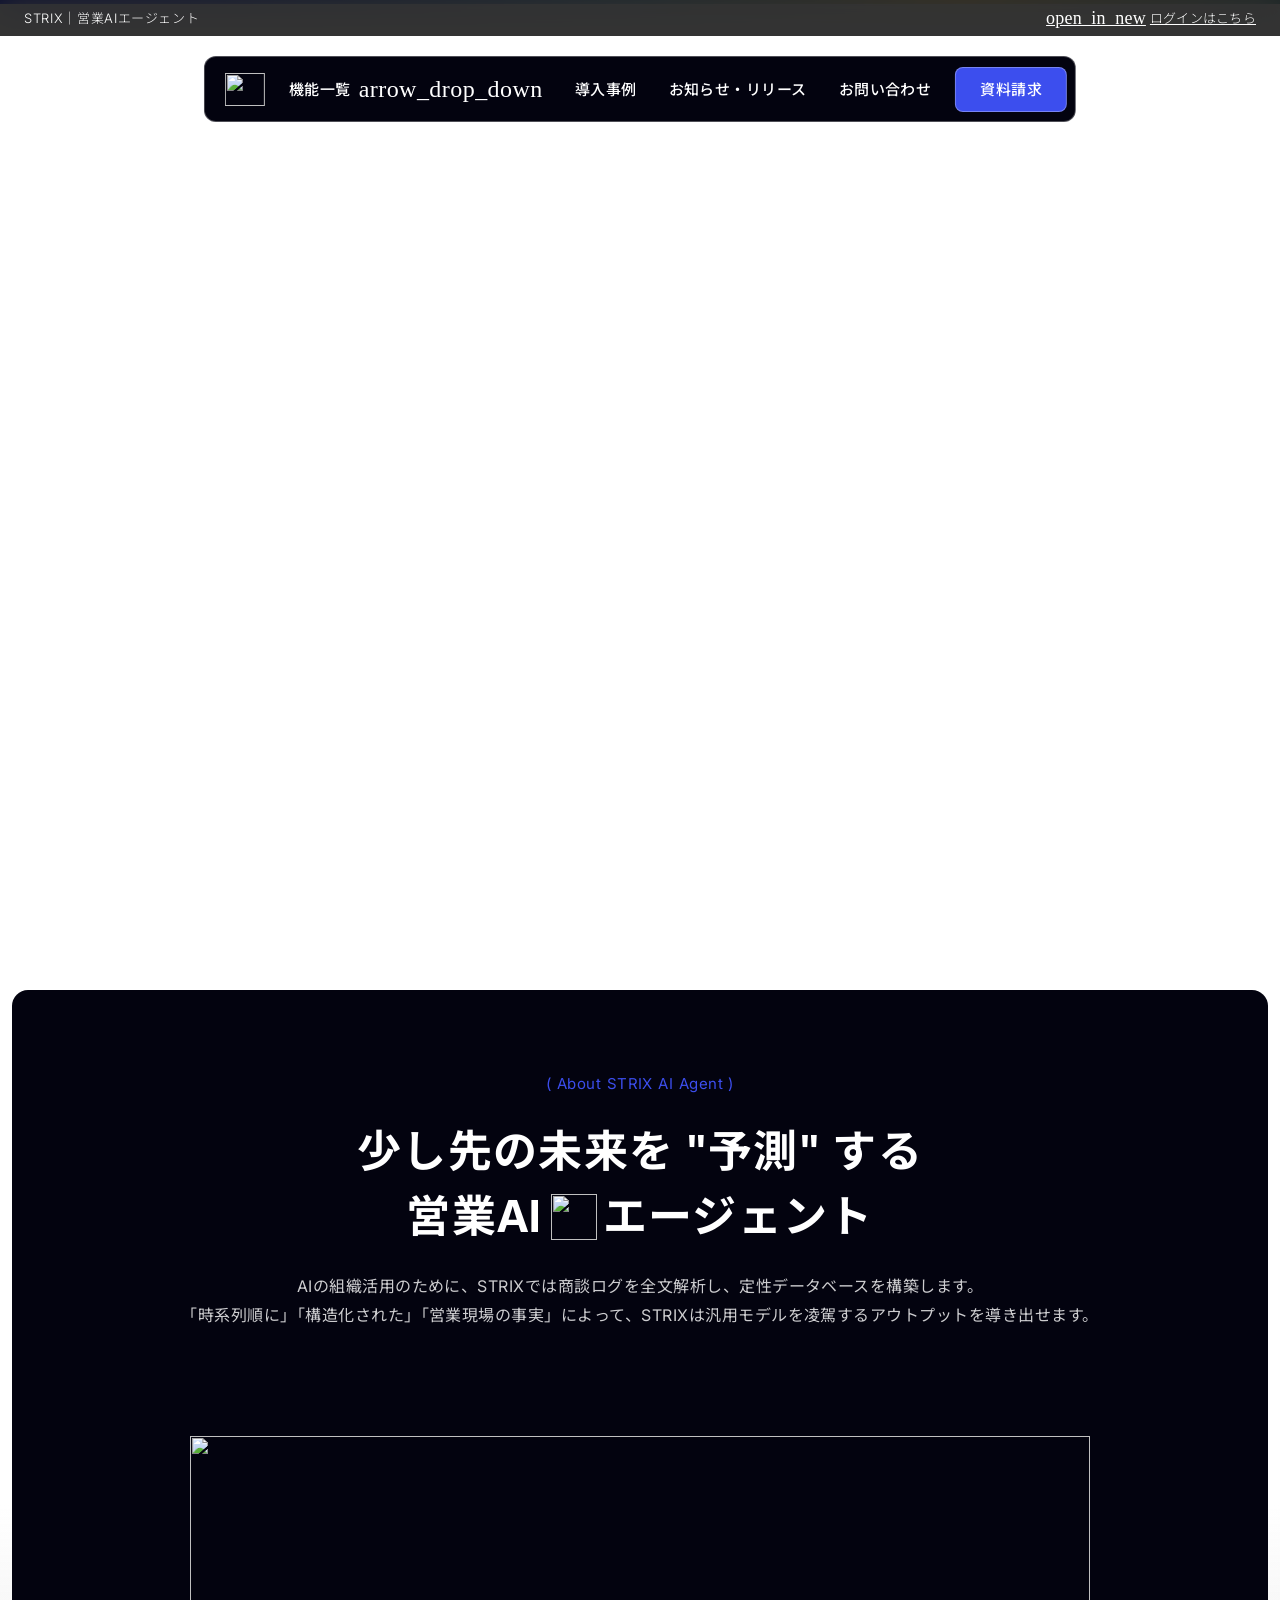
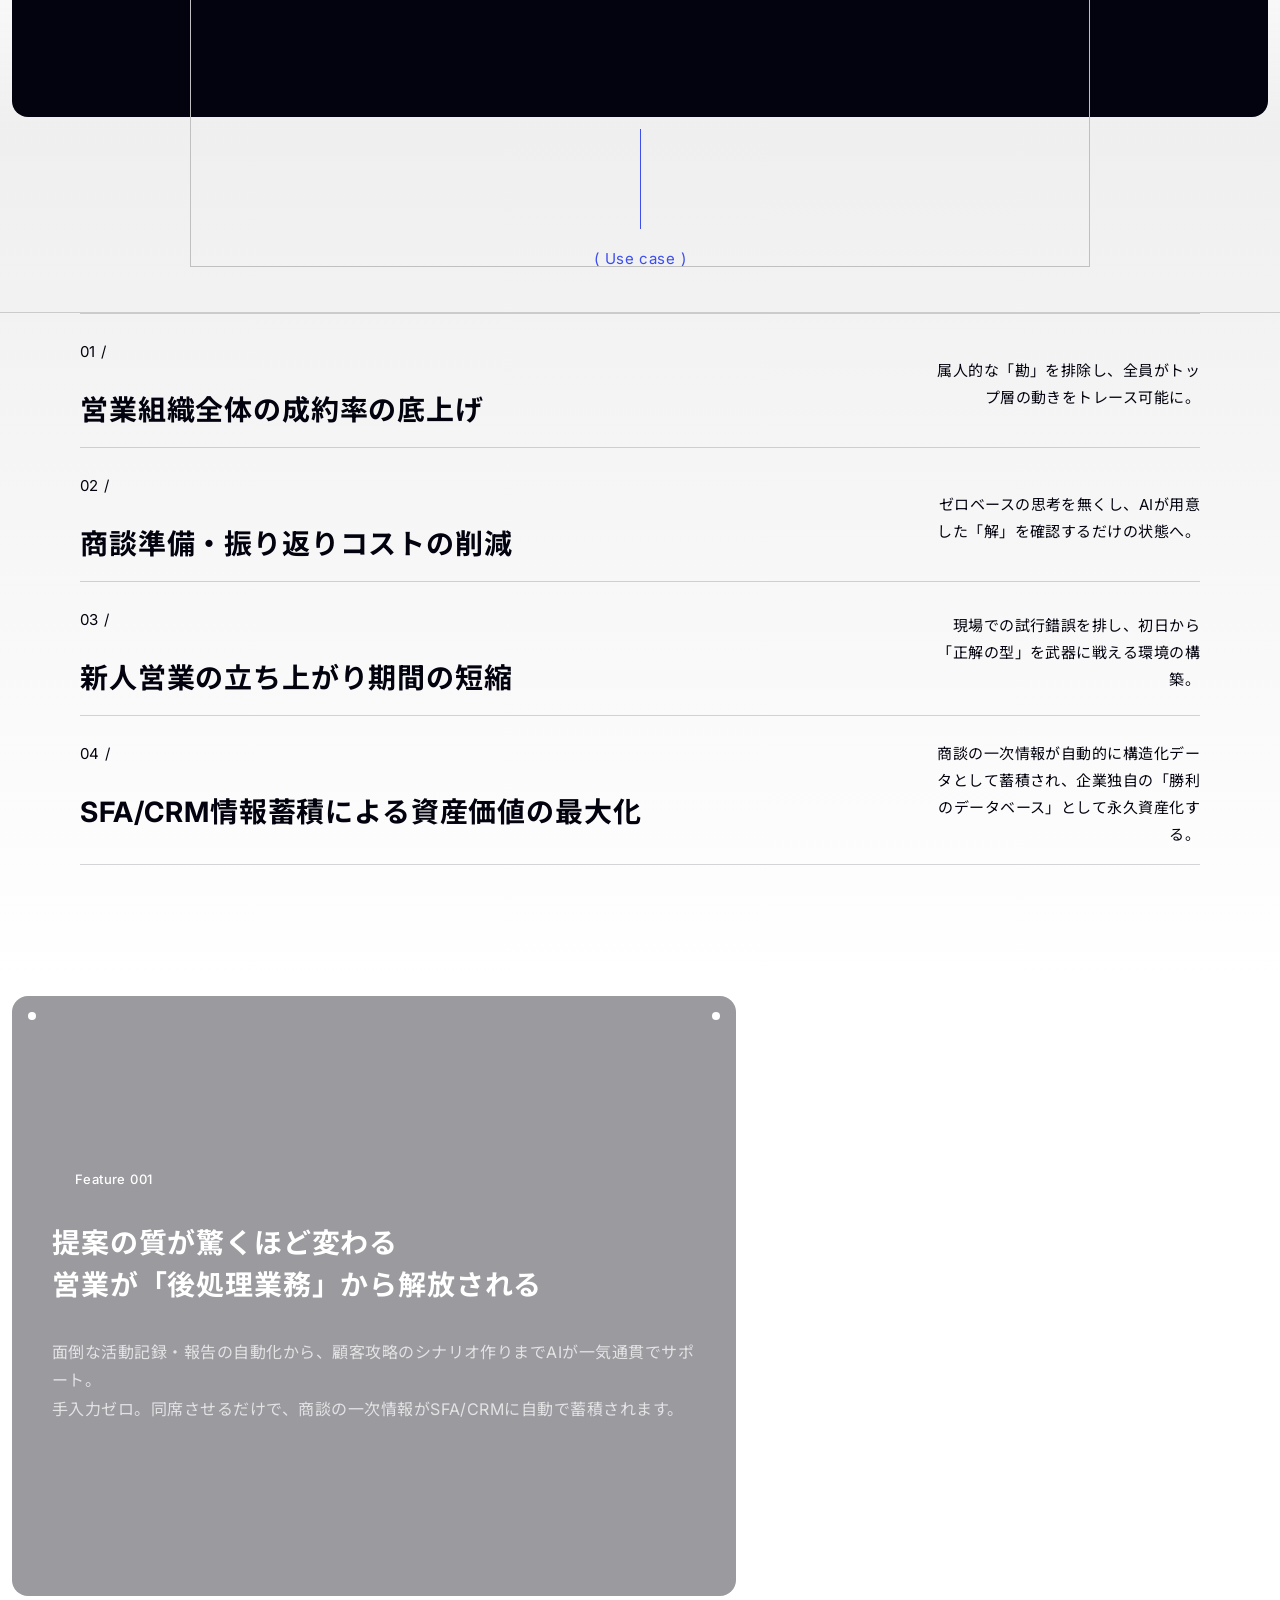
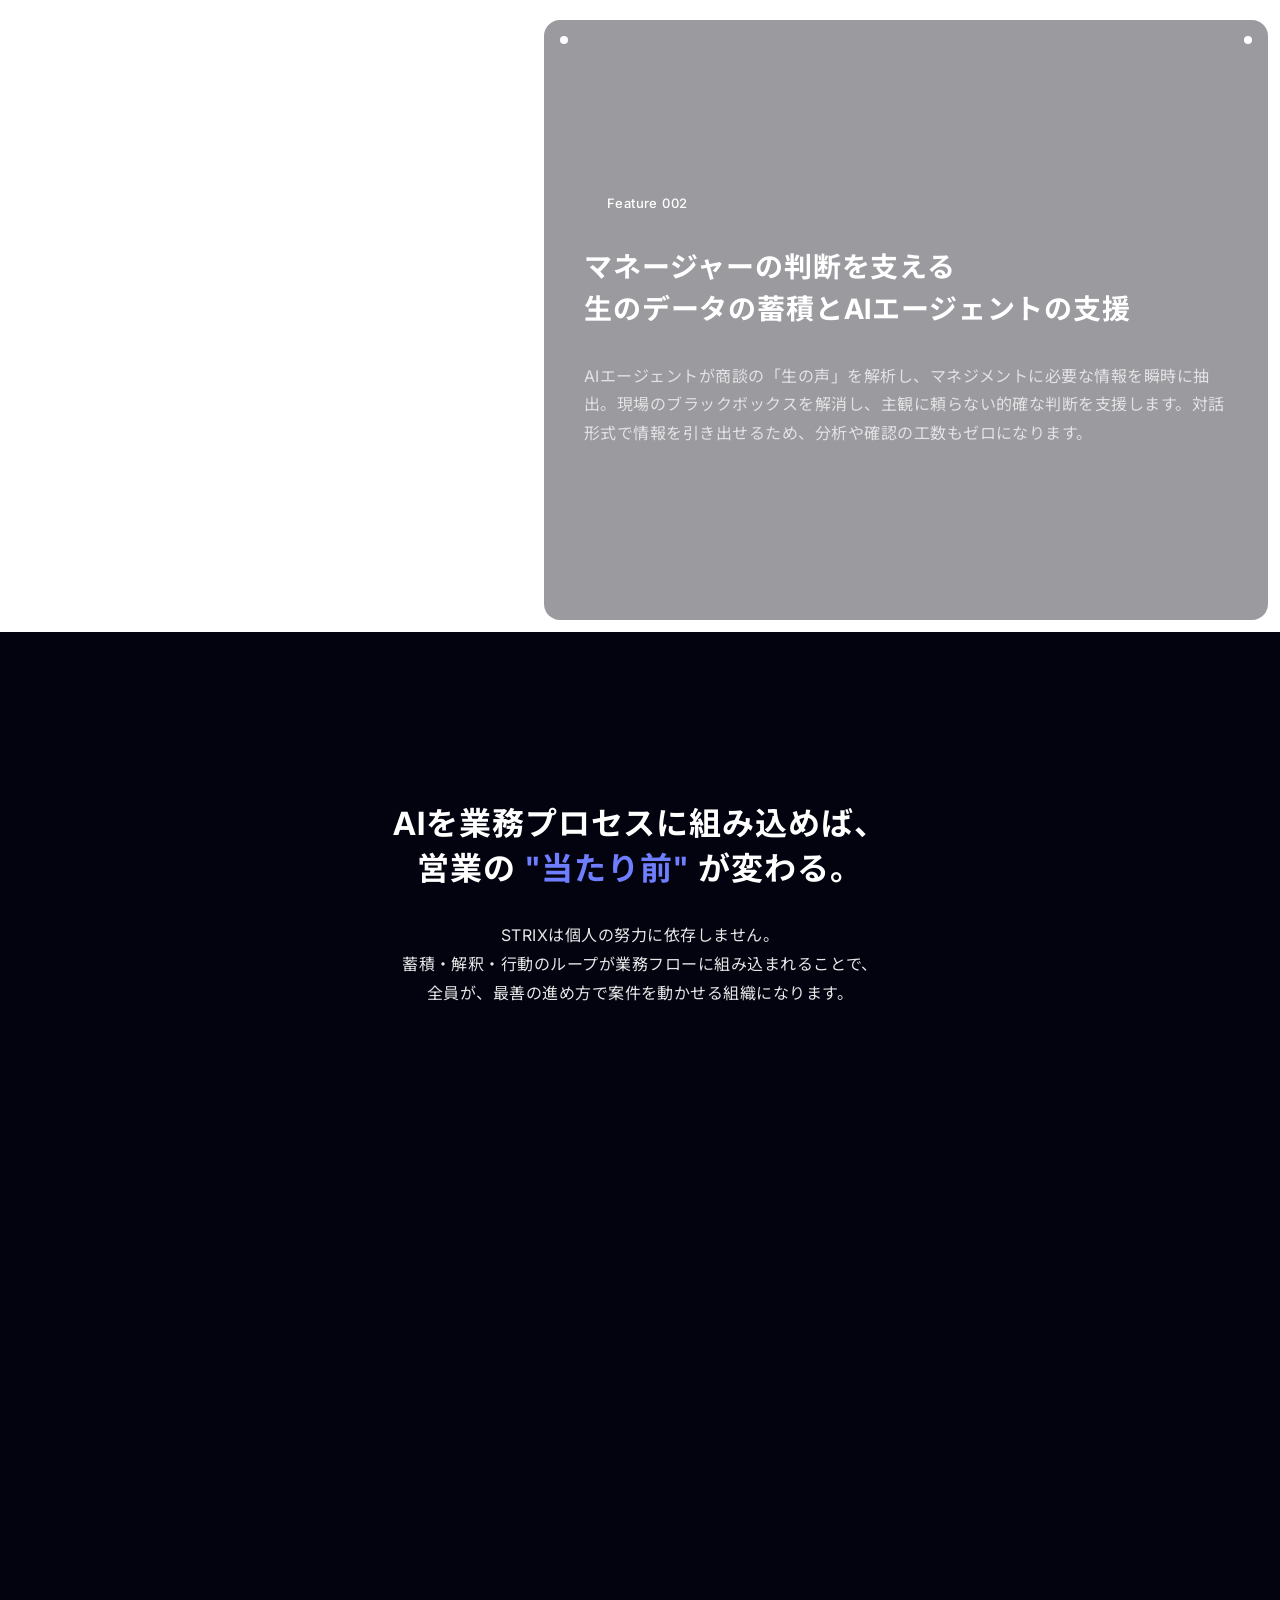
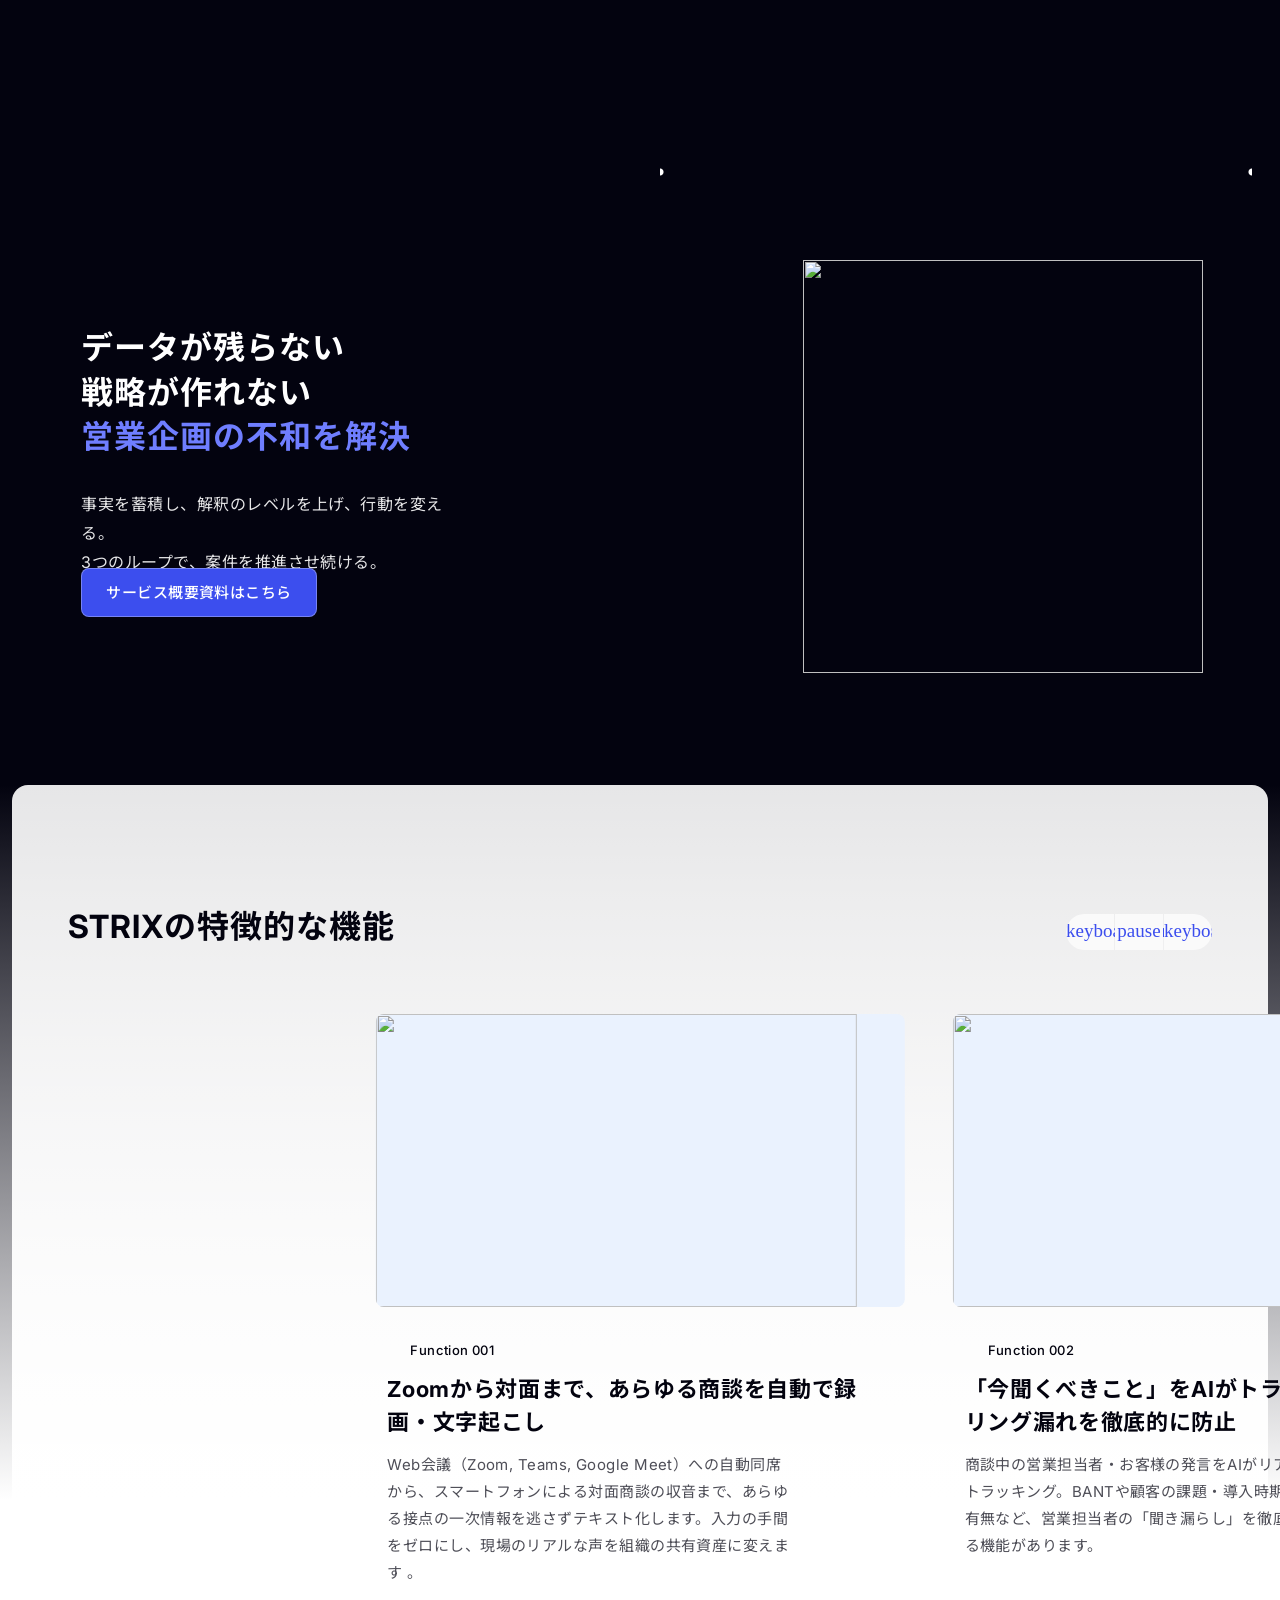
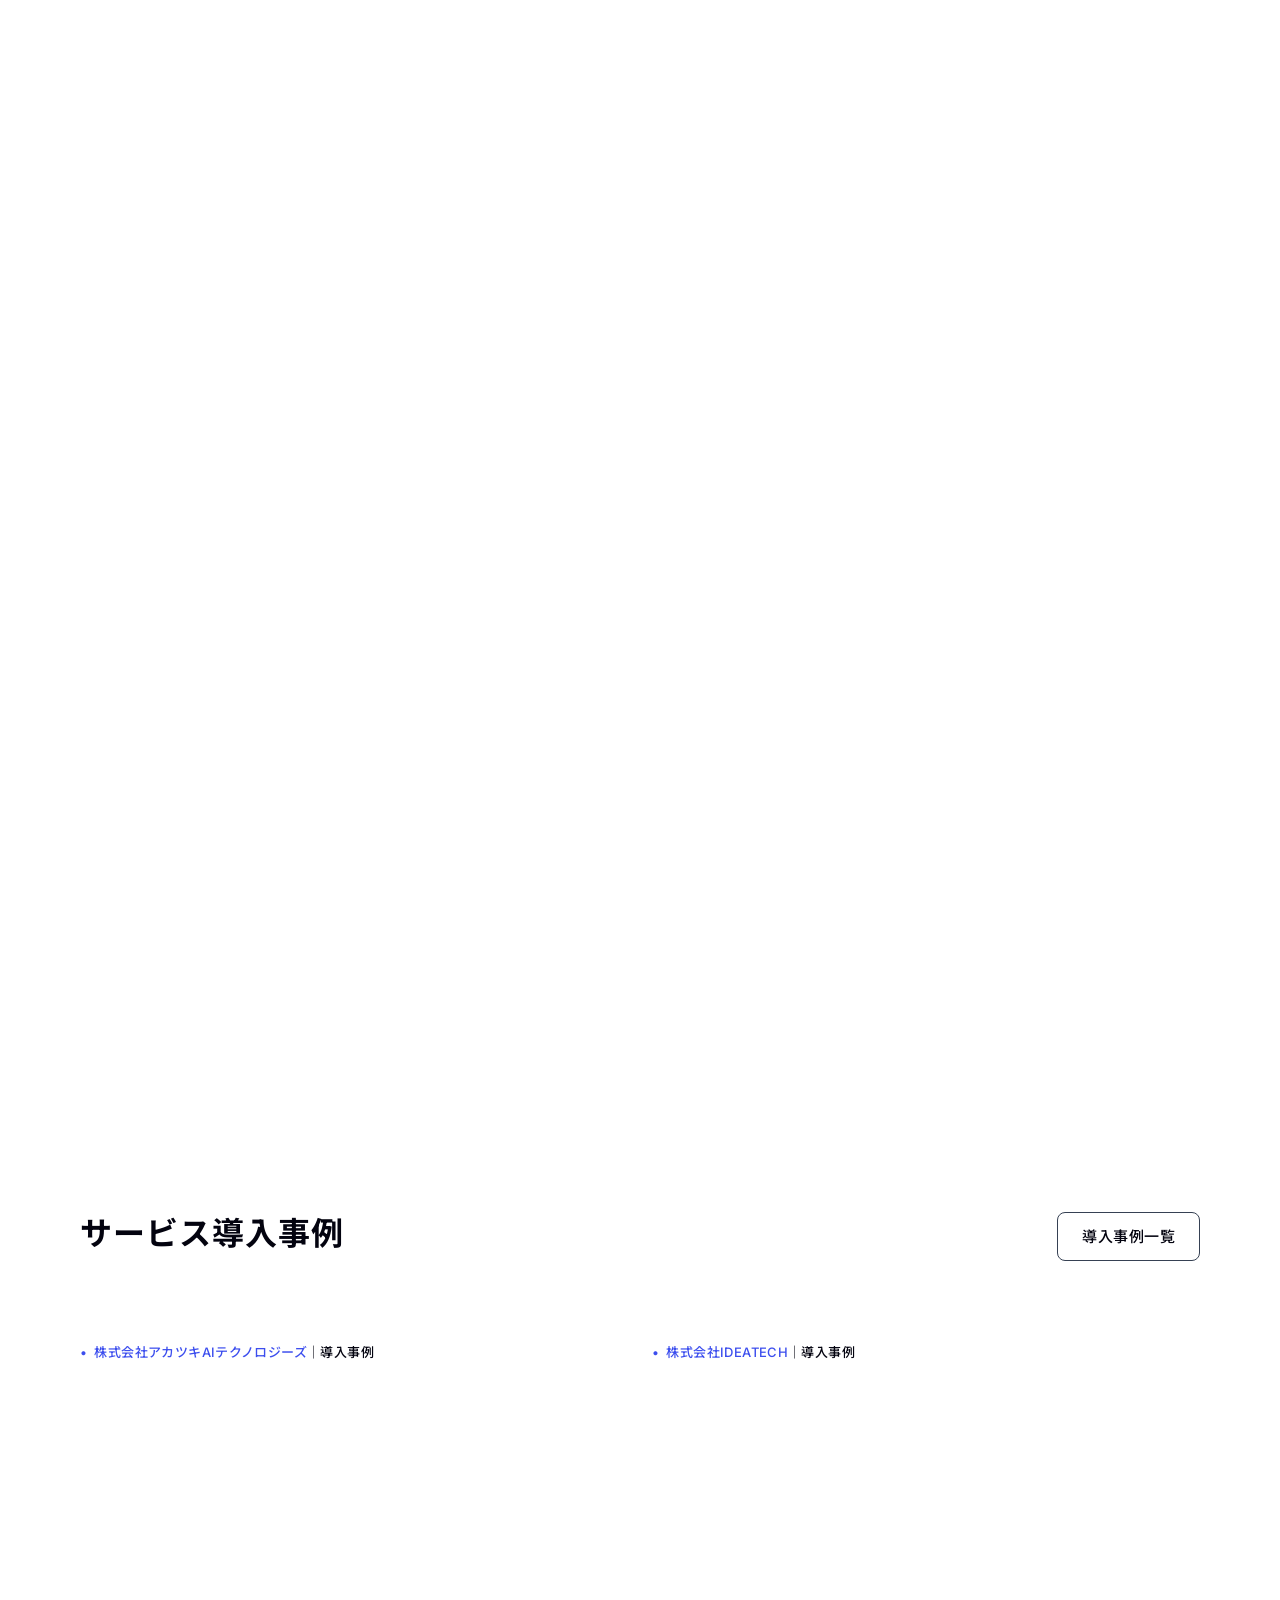
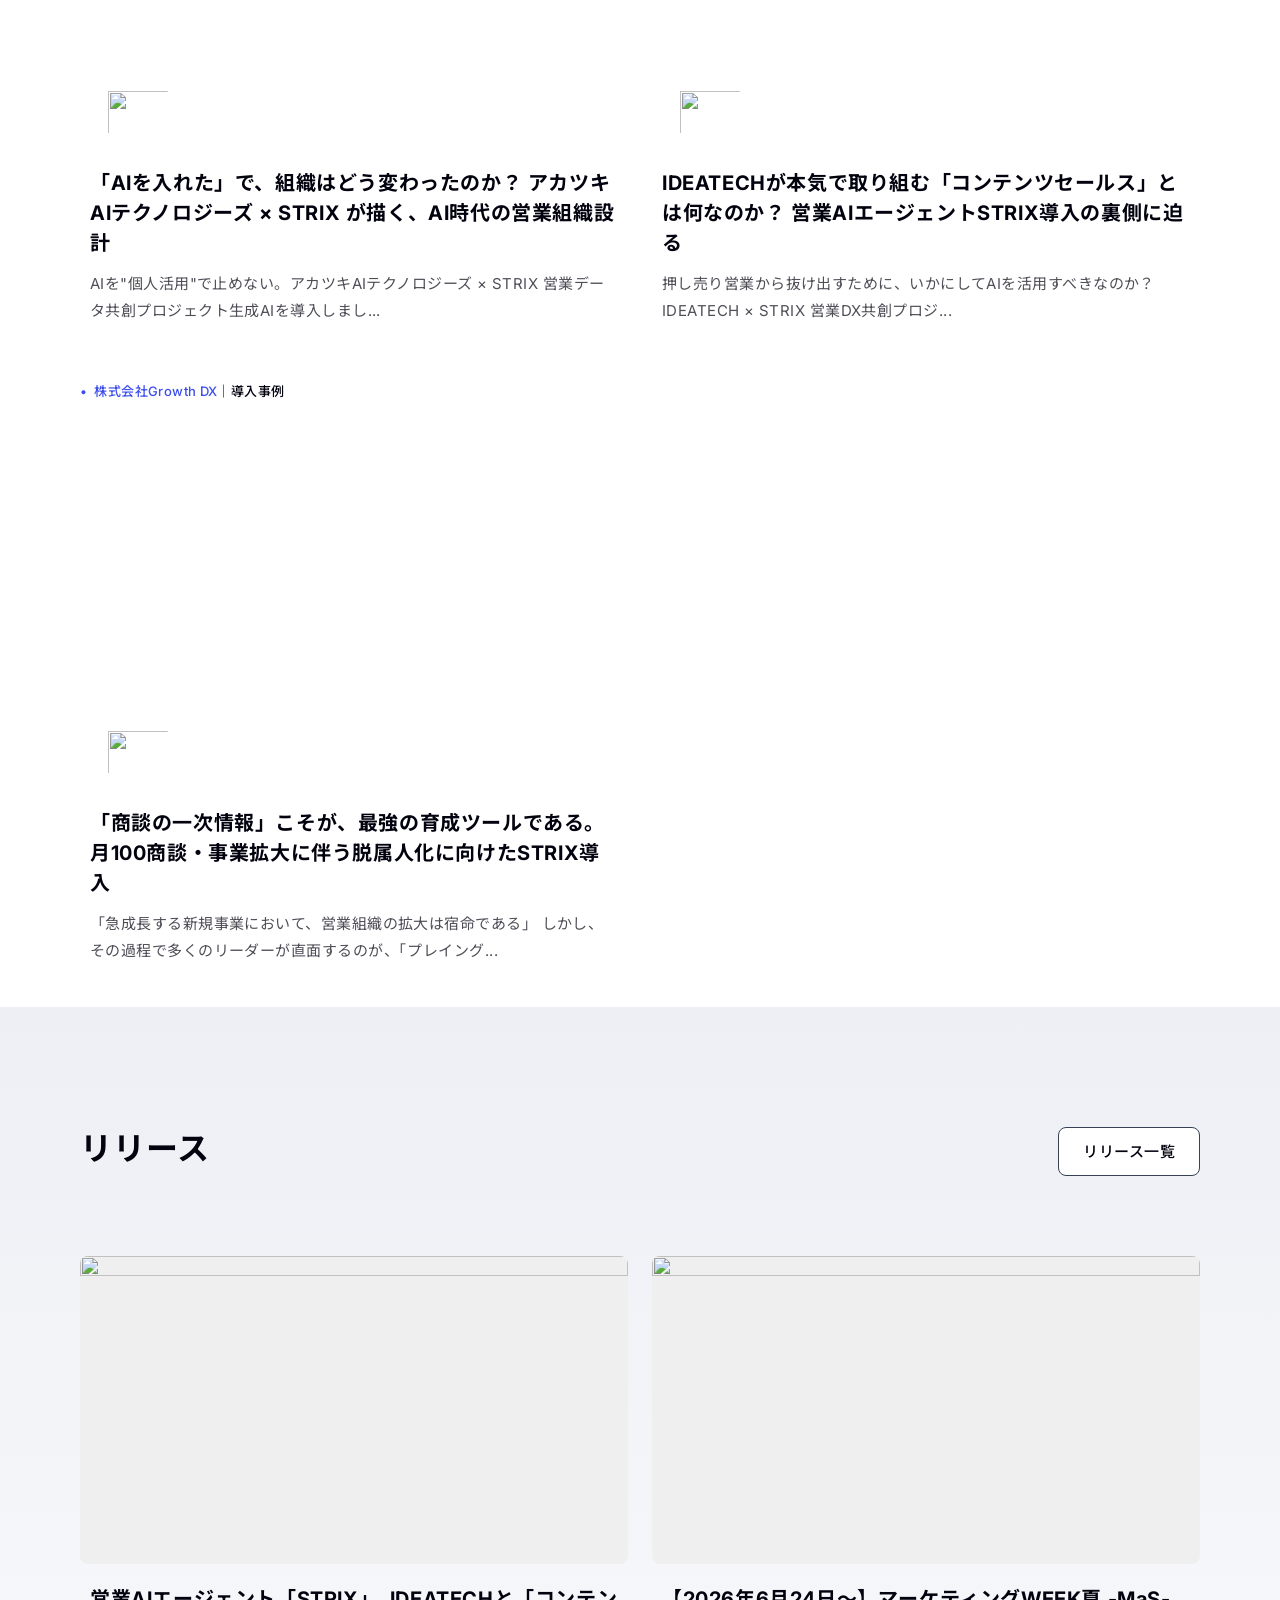
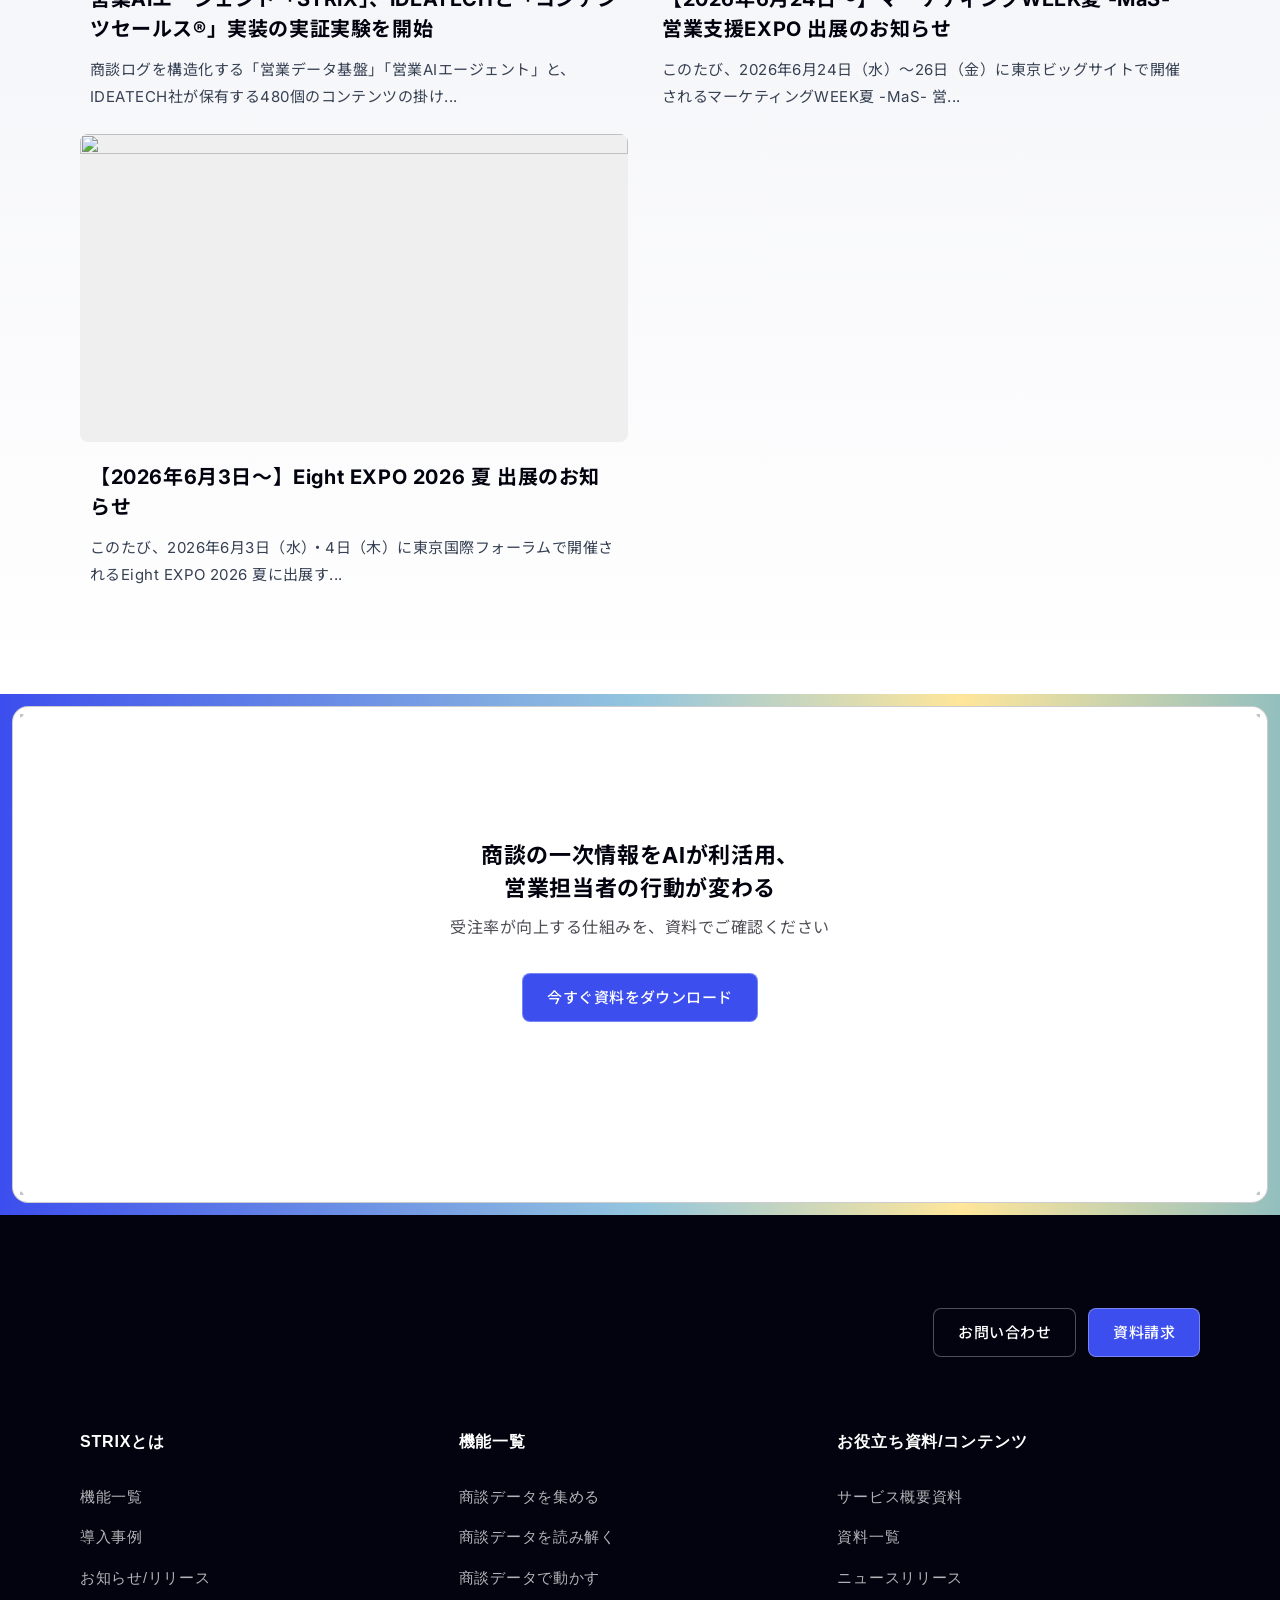
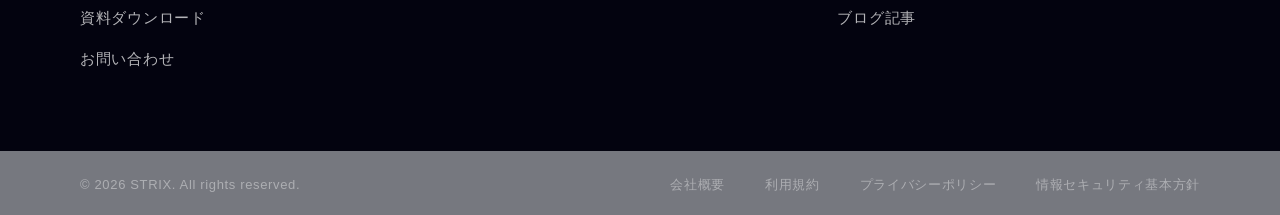
==== commit 3805444e: "feat: publish semantic STRIX static preview" ====
--- a/index.html
+++ b/index.html
@@ -1,63 +1,990 @@
-<!DOCTYPE html><html lang="ja"><head>
-<!-- Static snapshot extracted from https://strixai.jp/ on 2026-07-17. -->
-
-<meta charset="UTF-8">
-<meta name="viewport" content="width=device-width, initial-scale=1.0">
-<title>営業AIエージェント/商談解析ツールSTRIX</title>
-<meta name="description" content="STRIXは、受注率が上がる営業AIエージェント。商談・電話・メールの一次情報を自動で取り込み、「事実」と「解釈」に整理。次に取るべき一手から提案・タスクまで、最短距離で受注に導く行動を支援します。">
-<link rel="icon" type="image/png" href="https://storage.googleapis.com/production-os-assets/assets/f6da0c73-be52-494a-aa97-68af58a58951">
-<link rel="canonical" href="https://strixai.jp/">
-<meta property="og:url" content="https://strixai.jp/">
-<link rel="apple-touch-icon" type="image/png" href="https://storage.googleapis.com/production-os-assets/assets/f6da0c73-be52-494a-aa97-68af58a58951">
-<meta name="robots" content="all">
-<meta property="og:site_name" content="営業AIエージェント/商談解析ツールSTRIX">
-<meta property="og:title" content="営業AIエージェント/商談解析ツールSTRIX">
-<meta property="og:image" content="https://storage.googleapis.com/production-os-assets/assets/c19583a2-1ab4-4d9f-a6ed-311c38437680">
-<meta property="og:description" content="STRIXは、受注率が上がる営業AIエージェント。商談・電話・メールの一次情報を自動で取り込み、「事実」と「解釈」に整理。次に取るべき一手から提案・タスクまで、最短距離で受注に導く行動を支援します。">
-<meta property="og:type" content="website">
-<meta property="twitter:card" content="summary_large_image">
-<meta property="twitter:image" content="https://storage.googleapis.com/production-os-assets/assets/c19583a2-1ab4-4d9f-a6ed-311c38437680">
-<meta name="apple-mobile-web-app-title" content="営業AIエージェント/商談解析ツールSTRIX">
-<meta name="format-detection" content="telephone=no,email=no,address=no">
-<meta name="chrome" content="nointentdetection">
-<meta name="google-site-verification" content="g0E2xXOhhTAyUQ7N8RDE27gJin_lLXaDoysNMczj38g">
-
-<meta name="date" content="2026-07-17T09:04:34+00:00">
-<meta name="generator" content="Studio.Design.HRC">
-<link rel="preconnect" href="https://storage.googleapis.com" crossorigin="">
-
-<link rel="stylesheet" href="styles.css">
-
-
-
-<link rel="preconnect" href="https://fonts.googleapis.com">
-<link rel="preconnect" href="https://fonts.gstatic.com" crossorigin="">
-<link rel="stylesheet" media="print" onload="this.media='all'" href="https://fonts.googleapis.com/css2?family=Inter:wght@400;500;600;700&amp;family=Noto+Sans+JP:wght@400;500;600;700&amp;family=Material+Symbols+Sharp:opsz,wght,FILL,GRAD@20..48,300,0,0&amp;family=Material+Symbols+Outlined:opsz,wght,FILL,GRAD@20..48,400,0..1,0&amp;display=swap">
-
-
-
-<noscript><style>img[data-sd-img-src]{display:none}</style></noscript>
-
-
-
-
-
-
-
-
-
-
-
-
-
-</head>
-<body>
-<div class="strix-studio__box-26f8567f strix-studio__sd-1-762b0aa8" data-refactor-id="page.node-00001"><div class="strix-studio__box-26f8567f strix-studio__image-6105d6cc strix-studio__image-horizontal-4a243b65 strix-studio__sd-2-584f783b" style="--img-origin:url(https://storage.googleapis.com/studio-design-asset-files/projects/wQOV7BZNqD/s-4320x2640_v-frms_webp_10a98558-2fba-40dd-9f2c-5a2465d410db.webp);--img-small:url(https://storage.googleapis.com/studio-design-asset-files/projects/wQOV7BZNqD/s-4320x2640_v-frms_webp_10a98558-2fba-40dd-9f2c-5a2465d410db_small.webp);--img-middle:url(https://storage.googleapis.com/studio-design-asset-files/projects/wQOV7BZNqD/s-4320x2640_v-frms_webp_10a98558-2fba-40dd-9f2c-5a2465d410db_middle.webp);--img-regular:url(https://storage.googleapis.com/studio-design-asset-files/projects/wQOV7BZNqD/s-4320x2640_v-frms_webp_10a98558-2fba-40dd-9f2c-5a2465d410db_regular.webp)" data-refactor-id="page.node-00002"><span class="strix-studio__image-bg-container-3f6352ae" aria-hidden="true" data-refactor-id="page.node-00003"></span><div class="strix-studio__box-26f8567f strix-studio__sd-3-ce7364c2" data-refactor-id="page.node-00004"></div><div class="strix-studio__box-26f8567f strix-studio__sd-4-d0d91936" data-refactor-id="page.node-00005"><div class="strix-studio__box-26f8567f strix-studio__sd-5-318a133e" data-refactor-id="page.node-00006"><p class="strix-studio__text-982d9e3e strix-studio__sd-6-56d5b496 strix-studio__theme-ceaa0ac9-8b61f132" data-refactor-id="page.node-00007">営業活動を、<br data-refactor-id="page.node-00008">AIエージェントが支える時代へ</p><p class="strix-studio__text-982d9e3e strix-studio__sd-7-b7c07d6a strix-studio__theme-ceaa0ac9-8b61f132" data-refactor-id="page.node-00009">営業活動を、<br data-refactor-id="page.node-00010">AIエージェントが<br data-refactor-id="page.node-00011">支える時代へ</p><div class="strix-studio__richtext-7289448e strix-studio__sd-8-28e7e1e3" data-refactor-id="page.node-00012"><p data-refactor-id="page.node-00013">STRIXは、商談の「準備・実行・振り返り・改善」までを一気通貫で支援する、<strong data-refactor-id="page.node-00014">営業特化のAIエージェント</strong>です。</p></div></div><div class="strix-studio__box-26f8567f strix-studio__sd-9-b35e4afa" data-refactor-id="page.node-00015"><a class="strix-studio__box-26f8567f strix-studio__sd-10-ea94fe3b" href="/contact" target="_blank" data-refactor-id="page.node-00016"><p class="strix-studio__text-982d9e3e strix-studio__sd-11-cb245c69 strix-studio__theme-d7afb53e-daf63372" data-refactor-id="page.node-00017">お問い合わせ</p></a><a class="strix-studio__box-26f8567f strix-studio__sd-12-ec49adb1" href="/download" data-refactor-id="page.node-00018"><p class="strix-studio__text-982d9e3e strix-studio__sd-13-13a11ae2 strix-studio__theme-d7afb53e-daf63372" data-refactor-id="page.node-00019">資料請求はこちら</p></a></div></div><img class="strix-studio__img-b29814cf strix-studio__sd-14-f455cf21" src="data:image/svg+xml;utf8,<svg xmlns='http://www.w3.org/2000/svg' width='2000' height='1712' viewBox='0 0 2000 1712'></svg>" data-sd-img-src="https://storage.googleapis.com/studio-design-asset-files/projects/wQOV7BZNqD/s-2000x1712_v-frms_webp_8052fd96-2587-430b-833d-cc73d6a04ba6.png" alt="" data-refactor-id="page.node-00020"><noscript class="" data-refactor-id="page.node-00021"><img class="img sd-14" src="https://storage.googleapis.com/studio-design-asset-files/projects/wQOV7BZNqD/s-2000x1712_v-frms_webp_8052fd96-2587-430b-833d-cc73d6a04ba6_small.webp" alt="" width="2000" height="1712" loading="lazy" /></noscript><img class="strix-studio__img-b29814cf strix-studio__sd-15-d8e3aac9" src="data:image/svg+xml;utf8,<svg xmlns='http://www.w3.org/2000/svg' width='1412' height='1520' viewBox='0 0 1412 1520'></svg>" data-sd-img-src="https://storage.googleapis.com/studio-design-asset-files/projects/wQOV7BZNqD/s-1412x1520_v-fms_webp_72745923-bfc7-4b5b-9845-5af45ea34161.png" alt="" data-refactor-id="page.node-00022"><noscript class="" data-refactor-id="page.node-00023"><img class="img sd-15" src="https://storage.googleapis.com/studio-design-asset-files/projects/wQOV7BZNqD/s-1412x1520_v-fms_webp_72745923-bfc7-4b5b-9845-5af45ea34161_small.webp" alt="" width="1412" height="1520" loading="lazy" /></noscript><div class="strix-studio__box-26f8567f strix-studio__sd-16-3f9ece89" data-refactor-id="page.node-00024"></div><div class="strix-studio__box-26f8567f strix-studio__sd-17-78caf0ef" data-refactor-id="page.node-00025"></div><div class="strix-studio__box-26f8567f strix-studio__sd-18-a5f29380" data-refactor-id="page.node-00026"><img class="strix-studio__img-b29814cf strix-studio__sd-19-a10a15b7" src="data:image/svg+xml;utf8,<svg xmlns='http://www.w3.org/2000/svg' width='5760' height='1528' viewBox='0 0 5760 1528'></svg>" data-sd-img-src="https://storage.googleapis.com/studio-design-asset-files/projects/wQOV7BZNqD/s-5760x1528_v-frms_webp_769e8769-2668-4084-ae31-54d5f5839a0f.png" alt="" data-refactor-id="page.node-00027"><noscript class="" data-refactor-id="page.node-00028"><img class="img sd-19" src="https://storage.googleapis.com/studio-design-asset-files/projects/wQOV7BZNqD/s-5760x1528_v-frms_webp_769e8769-2668-4084-ae31-54d5f5839a0f_small.webp" alt="" width="5760" height="1528" loading="lazy" /></noscript></div></div><div class="strix-studio__box-26f8567f strix-studio__sd-20-9ef1a507" data-refactor-id="page.node-00029"></div><div class="strix-studio__box-26f8567f strix-studio__symbol-1-fa7ca21a" data-scope-1="" data-refactor-id="page.node-00030"><p class="strix-studio__text-982d9e3e strix-studio__symbol-1-sd-1-3f51267c" data-refactor-id="page.node-00031">STRIX｜営業AIエージェント</p><a class="strix-studio__box-26f8567f strix-studio__symbol-1-sd-2-351a538b" href="https://console.strixai.jp/login" target="_blank" data-refactor-id="page.node-00032"><span class="strix-studio__icon-c2d4b446 strix-studio__symbol-1-sd-3-c9727a26 strix-studio__material-symbols-sharp-ca46a40b" data-refactor-id="page.node-00033">open_in_new</span><p class="strix-studio__text-982d9e3e strix-studio__symbol-1-sd-4-f6d53a05" data-refactor-id="page.node-00034">ログインはこちら</p></a></div><div class="strix-studio__box-26f8567f strix-studio__symbol-2-7dc059ab" data-scope-2="" data-refactor-id="page.node-00035"><header class="strix-studio__box-26f8567f strix-studio__symbol-2-sd-1-6f25c28f" data-refactor-id="page.node-00036"><a class="strix-studio__box-26f8567f strix-studio__symbol-2-sd-2-e6e1aa9b" href="/" data-current="" data-refactor-id="page.node-00037"><img class="strix-studio__img-b29814cf strix-studio__symbol-2-sd-3-e47d80ad" width="160" height="132" alt="" src="https://storage.googleapis.com/studio-design-asset-files/projects/wQOV7BZNqD/s-160x132_webp_e1b87823-e298-4b7d-adc0-7f6c5073774b.webp" loading="lazy" data-refactor-id="page.node-00038"></a><sd-toggle class="strix-studio__toggle-b59629af strix-studio__symbol-2-sd-4-1640dfee" hover="" data-refactor-id="page.node-00039"><button class="strix-studio__box-26f8567f strix-studio__symbol-2-sd-5-12dec248" data-toggle-trigger="" aria-expanded="false" type="button" data-refactor-id="page.node-00040"><p class="strix-studio__text-982d9e3e strix-studio__symbol-2-sd-6-d853cdb8 strix-studio__theme-d7afb53e-daf63372" data-refactor-id="page.node-00041">機能一覧</p><span class="strix-studio__icon-c2d4b446 strix-studio__symbol-2-sd-7-f66354a1 strix-studio__material-icons-c8a78362" aria-hidden="true" data-refactor-id="page.node-00042">arrow_drop_up</span></button><div class="strix-studio__box-26f8567f strix-studio__symbol-2-sd-8-abcea055" data-toggle-content="" aria-hidden="true" inert="" data-refactor-id="page.node-00043"><div class="strix-studio__box-26f8567f strix-studio__symbol-2-sd-9-44aea556" data-refactor-id="page.node-00044"><a class="strix-studio__box-26f8567f strix-studio__symbol-2-sd-10-4397ff21" href="/feature/feature-1" data-refactor-id="page.node-00045"><p class="strix-studio__text-982d9e3e strix-studio__symbol-2-sd-11-2bf7d821 strix-studio__theme-91a5437b-b6df8895" data-refactor-id="page.node-00046">商談データを集める</p></a><a class="strix-studio__box-26f8567f strix-studio__symbol-2-sd-12-f23d9d00" href="/feature/feature-2" data-refactor-id="page.node-00047"><p class="strix-studio__text-982d9e3e strix-studio__symbol-2-sd-13-93f99b4b strix-studio__theme-91a5437b-b6df8895" data-refactor-id="page.node-00048">商談データを読み解く</p></a><a class="strix-studio__box-26f8567f strix-studio__symbol-2-sd-14-6e952cfa" href="/feature/feature-3" data-refactor-id="page.node-00049"><p class="strix-studio__text-982d9e3e strix-studio__symbol-2-sd-15-1cefe259 strix-studio__theme-91a5437b-b6df8895" data-refactor-id="page.node-00050">商談データで行動する</p></a></div></div></sd-toggle><a class="strix-studio__box-26f8567f strix-studio__symbol-2-sd-16-112376ab" href="/case" data-refactor-id="page.node-00051"><p class="strix-studio__text-982d9e3e strix-studio__symbol-2-sd-17-e7a8d780 strix-studio__theme-d7afb53e-daf63372" data-refactor-id="page.node-00052">導入事例</p></a><a class="strix-studio__box-26f8567f strix-studio__symbol-2-sd-18-63741de1" href="/news" data-refactor-id="page.node-00053"><p class="strix-studio__text-982d9e3e strix-studio__symbol-2-sd-19-5b2def01 strix-studio__theme-d7afb53e-daf63372" data-refactor-id="page.node-00054">お知らせ・リリース</p></a><a class="strix-studio__box-26f8567f strix-studio__symbol-2-sd-20-121878eb" href="/contact" target="_blank" data-refactor-id="page.node-00055"><p class="strix-studio__text-982d9e3e strix-studio__symbol-2-sd-21-6fe93fd9 strix-studio__theme-d7afb53e-daf63372" data-refactor-id="page.node-00056">お問い合わせ</p></a><div class="strix-studio__box-26f8567f strix-studio__symbol-2-sd-22-2713f49a" data-refactor-id="page.node-00057"><a class="strix-studio__box-26f8567f strix-studio__symbol-2-sd-23-e27c043e" href="/download" data-refactor-id="page.node-00058"><p class="strix-studio__text-982d9e3e strix-studio__symbol-2-sd-24-2e1738e9 strix-studio__theme-d7afb53e-daf63372" data-refactor-id="page.node-00059">資料請求</p></a><button class="strix-studio__box-26f8567f strix-studio__symbol-2-sd-25-2d7f545d" data-modal="sd-modal-1787765a934420b2" type="button" data-refactor-id="page.node-00060"><span class="strix-studio__icon-c2d4b446 strix-studio__symbol-2-sd-26-0801f9db strix-studio__material-symbols-sharp-ca46a40b" data-refactor-id="page.node-00061">menu</span></button></div></header></div><sd-loop-box class="strix-studio__box-26f8567f strix-studio__sd-21-b4965300" speed="100" data-refactor-id="page.node-00062"><div class="strix-studio__box-26f8567f strix-studio__sd-22-c70996d0" data-refactor-id="page.node-00063"><img class="strix-studio__img-b29814cf strix-studio__sd-23-a491d53a" src="data:image/svg+xml;utf8,<svg xmlns='http://www.w3.org/2000/svg' width='616' height='148' viewBox='0 0 616 148'></svg>" data-sd-img-src="https://storage.googleapis.com/studio-design-asset-files/projects/wQOV7BZNqD/s-616x148_v-fs_webp_ce4b82c1-d336-4f01-a04c-ae1a20bb7d9e.png" alt="" data-refactor-id="page.node-00064"><noscript class="" data-refactor-id="page.node-00065"><img class="img sd-23" src="https://storage.googleapis.com/studio-design-asset-files/projects/wQOV7BZNqD/s-616x148_v-fs_webp_ce4b82c1-d336-4f01-a04c-ae1a20bb7d9e_small.webp" alt="" width="616" height="148" loading="lazy" /></noscript></div><div class="strix-studio__box-26f8567f strix-studio__sd-24-c33e9fd9" data-refactor-id="page.node-00066"><img class="strix-studio__img-b29814cf strix-studio__sd-25-5c957d94" width="240" height="213" alt="" src="https://storage.googleapis.com/studio-design-asset-files/projects/wQOV7BZNqD/s-240x213_webp_3587b370-f904-4c0f-8d2e-d0146cb1e863.webp" loading="lazy" data-refactor-id="page.node-00067"></div><div class="strix-studio__box-26f8567f strix-studio__sd-26-33210c24" data-refactor-id="page.node-00068"><img class="strix-studio__img-b29814cf strix-studio__sd-27-5a9b70f8" src="data:image/svg+xml;utf8,<svg xmlns='http://www.w3.org/2000/svg' width='3031' height='1378' viewBox='0 0 3031 1378'></svg>" data-sd-img-src="https://storage.googleapis.com/studio-design-asset-files/projects/wQOV7BZNqD/s-3031x1378_v-frms_webp_a0c407ec-4ab8-4813-b109-a09a7a8b2e09.png" alt="" data-refactor-id="page.node-00069"><noscript class="" data-refactor-id="page.node-00070"><img class="img sd-27" src="https://storage.googleapis.com/studio-design-asset-files/projects/wQOV7BZNqD/s-3031x1378_v-frms_webp_a0c407ec-4ab8-4813-b109-a09a7a8b2e09_small.webp" alt="" width="3031" height="1378" loading="lazy" /></noscript></div><div class="strix-studio__box-26f8567f strix-studio__sd-28-a8c84f84" data-refactor-id="page.node-00071"><img class="strix-studio__img-b29814cf strix-studio__sd-29-8d8e3dff" src="data:image/svg+xml;utf8,<svg xmlns='http://www.w3.org/2000/svg' width='4437' height='1474' viewBox='0 0 4437 1474'></svg>" data-sd-img-src="https://storage.googleapis.com/studio-design-asset-files/projects/wQOV7BZNqD/s-4437x1474_v-frms_webp_1e6214fd-44fa-424c-b038-7063330c2f66.png" alt="" data-refactor-id="page.node-00072"><noscript class="" data-refactor-id="page.node-00073"><img class="img sd-29" src="https://storage.googleapis.com/studio-design-asset-files/projects/wQOV7BZNqD/s-4437x1474_v-frms_webp_1e6214fd-44fa-424c-b038-7063330c2f66_small.webp" alt="" width="4437" height="1474" loading="lazy" /></noscript></div><div class="strix-studio__box-26f8567f strix-studio__sd-30-5544b31c" data-refactor-id="page.node-00074"><img class="strix-studio__img-b29814cf strix-studio__sd-31-10a70706" width="420" height="105" alt="" src="https://storage.googleapis.com/studio-design-asset-files/projects/wQOV7BZNqD/s-420x105_webp_765e63b7-19c9-4d06-b0fb-4624bf68ceb2.webp" loading="lazy" data-refactor-id="page.node-00075"></div><div class="strix-studio__box-26f8567f strix-studio__sd-32-2b6e58fd" data-refactor-id="page.node-00076"><img class="strix-studio__img-b29814cf strix-studio__sd-33-481be769" src="data:image/svg+xml;utf8,<svg xmlns='http://www.w3.org/2000/svg' width='1320' height='1197' viewBox='0 0 1320 1197'></svg>" data-sd-img-src="https://storage.googleapis.com/studio-design-asset-files/projects/wQOV7BZNqD/s-1320x1197_v-fms_webp_a6682b81-ee06-4aed-9209-89fa9be60c44.png" alt="" data-refactor-id="page.node-00077"><noscript class="" data-refactor-id="page.node-00078"><img class="img sd-33" src="https://storage.googleapis.com/studio-design-asset-files/projects/wQOV7BZNqD/s-1320x1197_v-fms_webp_a6682b81-ee06-4aed-9209-89fa9be60c44_small.webp" alt="" width="1320" height="1197" loading="lazy" /></noscript></div><div class="strix-studio__box-26f8567f strix-studio__sd-34-fa7e6fd5" data-refactor-id="page.node-00079"><img class="strix-studio__img-b29814cf strix-studio__sd-35-cbb9e3a5" width="330" height="90" alt="" src="https://storage.googleapis.com/studio-design-asset-files/projects/wQOV7BZNqD/s-330x90_webp_bc0ac275-7c82-4d8b-87a7-8e4c65f69249.webp" loading="lazy" data-refactor-id="page.node-00080"></div><div class="strix-studio__box-26f8567f strix-studio__sd-36-cbacffb2" data-refactor-id="page.node-00081"><img class="strix-studio__img-b29814cf strix-studio__sd-37-4abca7a8" width="420" height="153" alt="" src="https://storage.googleapis.com/studio-design-asset-files/projects/wQOV7BZNqD/s-420x153_webp_8375e025-44dc-430e-b23f-9081b52ed7c8.webp" loading="lazy" data-refactor-id="page.node-00082"></div><div class="strix-studio__box-26f8567f strix-studio__sd-38-4a050d1f" data-refactor-id="page.node-00083"><img class="strix-studio__img-b29814cf strix-studio__sd-39-b9de6912" width="300" height="159" alt="" src="https://storage.googleapis.com/studio-design-asset-files/projects/wQOV7BZNqD/s-300x159_webp_68a97d94-6b3a-42bd-971b-b84c36637733.webp" loading="lazy" data-refactor-id="page.node-00084"></div><div class="strix-studio__box-26f8567f strix-studio__sd-40-f8c17da0" data-refactor-id="page.node-00085"><img class="strix-studio__img-b29814cf strix-studio__sd-41-aa020bac" width="450" height="75" alt="" src="https://storage.googleapis.com/studio-design-asset-files/projects/wQOV7BZNqD/s-450x75_webp_20753427-3bf3-4f51-a244-4553907f3d19.webp" loading="lazy" data-refactor-id="page.node-00086"></div><div class="strix-studio__box-26f8567f strix-studio__sd-42-98cf5ee3" data-refactor-id="page.node-00087"><img class="strix-studio__img-b29814cf strix-studio__sd-43-9ee98438" src="data:image/svg+xml;utf8,<svg xmlns='http://www.w3.org/2000/svg' width='665' height='153' viewBox='0 0 665 153'></svg>" data-sd-img-src="https://storage.googleapis.com/studio-design-asset-files/projects/wQOV7BZNqD/s-665x153_v-fs_webp_23b91b92-f90e-49b3-a380-94a4bcdeb415.png" alt="" data-refactor-id="page.node-00088"><noscript class="" data-refactor-id="page.node-00089"><img class="img sd-43" src="https://storage.googleapis.com/studio-design-asset-files/projects/wQOV7BZNqD/s-665x153_v-fs_webp_23b91b92-f90e-49b3-a380-94a4bcdeb415_small.webp" alt="" width="665" height="153" loading="lazy" /></noscript></div><div class="strix-studio__box-26f8567f strix-studio__sd-44-20a71a53" data-refactor-id="page.node-00090"><img class="strix-studio__img-b29814cf strix-studio__sd-45-b047fe0c" src="data:image/svg+xml;utf8,<svg xmlns='http://www.w3.org/2000/svg' width='1589' height='681' viewBox='0 0 1589 681'></svg>" data-sd-img-src="https://storage.googleapis.com/studio-design-asset-files/projects/wQOV7BZNqD/s-1589x681_v-fms_webp_3e886174-cedd-4bb5-9e91-2d85f5045adc.png" alt="" data-refactor-id="page.node-00091"><noscript class="" data-refactor-id="page.node-00092"><img class="img sd-45" src="https://storage.googleapis.com/studio-design-asset-files/projects/wQOV7BZNqD/s-1589x681_v-fms_webp_3e886174-cedd-4bb5-9e91-2d85f5045adc_small.webp" alt="" width="1589" height="681" loading="lazy" /></noscript></div><div class="strix-studio__box-26f8567f strix-studio__sd-46-20c7cc4d" data-refactor-id="page.node-00093"><img class="strix-studio__img-b29814cf strix-studio__sd-47-657a04b7" width="564" height="138" alt="" src="https://storage.googleapis.com/studio-design-asset-files/projects/wQOV7BZNqD/s-564x138_webp_a1e29d26-3540-4351-9931-85d54ddb0bce.webp" loading="lazy" data-refactor-id="page.node-00094"></div></sd-loop-box><div class="strix-studio__box-26f8567f strix-studio__image-6105d6cc strix-studio__image-horizontal-4a243b65 strix-studio__sd-48-c71a76cb" style="--img-origin:url(https://storage.googleapis.com/studio-design-asset-files/projects/wQOV7BZNqD/s-5760x3400_v-frms_webp_84cbd316-bb94-476a-9a88-2693d43d462c.webp);--img-small:url(https://storage.googleapis.com/studio-design-asset-files/projects/wQOV7BZNqD/s-5760x3400_v-frms_webp_84cbd316-bb94-476a-9a88-2693d43d462c_small.webp);--img-middle:url(https://storage.googleapis.com/studio-design-asset-files/projects/wQOV7BZNqD/s-5760x3400_v-frms_webp_84cbd316-bb94-476a-9a88-2693d43d462c_middle.webp);--img-regular:url(https://storage.googleapis.com/studio-design-asset-files/projects/wQOV7BZNqD/s-5760x3400_v-frms_webp_84cbd316-bb94-476a-9a88-2693d43d462c_regular.webp)" data-refactor-id="page.node-00095"><span class="strix-studio__image-bg-container-3f6352ae" aria-hidden="true" data-refactor-id="page.node-00096"></span><div class="strix-studio__box-26f8567f strix-studio__sd-49-6eb8c4b1" data-refactor-id="page.node-00097"><div class="strix-studio__box-26f8567f strix-studio__sd-50-583496ee" data-refactor-id="page.node-00098"><img class="strix-studio__img-b29814cf strix-studio__sd-51-cd84dd9f" width="144" height="144" alt="" src="https://storage.googleapis.com/studio-design-asset-files/projects/wQOV7BZNqD/s-144x144_webp_383823d3-031c-4d41-a42b-b7308c615e4e.webp" loading="lazy" data-refactor-id="page.node-00099"><p class="strix-studio__text-982d9e3e strix-studio__sd-52-295e90c1 strix-studio__theme-8e9ac182-aa71bf69" data-refactor-id="page.node-00100">( About STRIX AI Agent )</p><div class="strix-studio__box-26f8567f strix-studio__sd-53-feed844a" data-refactor-id="page.node-00101"><p class="strix-studio__text-982d9e3e strix-studio__sd-54-99ad9fa8 strix-studio__theme-b19e1663-9287799a" data-refactor-id="page.node-00102">少し先の未来を "予測" する</p><div class="strix-studio__box-26f8567f strix-studio__sd-55-4063e1fd" data-refactor-id="page.node-00103"><p class="strix-studio__text-982d9e3e strix-studio__sd-56-5519751c strix-studio__theme-b19e1663-9287799a" data-refactor-id="page.node-00104">営業AI</p><img class="strix-studio__img-b29814cf strix-studio__sd-57-6ee255d3" width="144" height="144" alt="" src="https://storage.googleapis.com/studio-design-asset-files/projects/wQOV7BZNqD/s-144x144_webp_383823d3-031c-4d41-a42b-b7308c615e4e.webp" loading="lazy" data-refactor-id="page.node-00105"><p class="strix-studio__text-982d9e3e strix-studio__sd-58-ef5b17d1 strix-studio__theme-b19e1663-9287799a" data-refactor-id="page.node-00106">エージェント</p></div></div><p class="strix-studio__text-982d9e3e strix-studio__sd-59-f6346d98 strix-studio__theme-b19e1663-9287799a" data-refactor-id="page.node-00107">少し先の未来を<br data-refactor-id="page.node-00108">&nbsp;"予測" する<br data-refactor-id="page.node-00109">営業AIエージェント</p><p class="strix-studio__text-982d9e3e strix-studio__sd-60-55e6645b strix-studio__theme-d1bd9c44-95f954b3" data-refactor-id="page.node-00110">AIの組織活用のために、STRIXでは商談ログを全文解析し、定性データベースを構築します。<br data-refactor-id="page.node-00111">「時系列順に」「構造化された」「営業現場の事実」によって、STRIXは汎用モデルを凌駕するアウトプットを導き出せます。</p></div><img class="strix-studio__img-b29814cf strix-studio__sd-61-f7494f14" src="data:image/svg+xml;utf8,<svg xmlns='http://www.w3.org/2000/svg' width='2832' height='1242' viewBox='0 0 2832 1242'></svg>" data-sd-img-src="https://storage.googleapis.com/studio-design-asset-files/projects/wQOV7BZNqD/s-2832x1242_v-frms_webp_23c9e014-e605-4e4a-955d-d96df44f9352.png" alt="" data-refactor-id="page.node-00112"><noscript class="" data-refactor-id="page.node-00113"><img class="img sd-61" src="https://storage.googleapis.com/studio-design-asset-files/projects/wQOV7BZNqD/s-2832x1242_v-frms_webp_23c9e014-e605-4e4a-955d-d96df44f9352_small.webp" alt="" width="2832" height="1242" loading="lazy" /></noscript><img class="strix-studio__img-b29814cf strix-studio__sd-62-8905d1e6" src="data:image/svg+xml;utf8,<svg xmlns='http://www.w3.org/2000/svg' width='2720' height='2360' viewBox='0 0 2720 2360'></svg>" data-sd-img-src="https://storage.googleapis.com/studio-design-asset-files/projects/wQOV7BZNqD/s-2720x2360_v-frms_webp_8d36226b-d4ef-485b-b42d-2c0ea21e98ce.png" alt="" data-refactor-id="page.node-00114"><noscript class="" data-refactor-id="page.node-00115"><img class="img sd-62" src="https://storage.googleapis.com/studio-design-asset-files/projects/wQOV7BZNqD/s-2720x2360_v-frms_webp_8d36226b-d4ef-485b-b42d-2c0ea21e98ce_small.webp" alt="" width="2720" height="2360" loading="lazy" /></noscript><div class="strix-studio__box-26f8567f strix-studio__sd-63-a5c11427" data-refactor-id="page.node-00116"><img class="strix-studio__img-b29814cf strix-studio__sd-64-69fbd880" src="data:image/svg+xml;utf8,<svg xmlns='http://www.w3.org/2000/svg' width='3920' height='1880' viewBox='0 0 3920 1880'></svg>" data-sd-img-src="https://storage.googleapis.com/studio-design-asset-files/projects/wQOV7BZNqD/s-3920x1880_v-frms_webp_591edd91-5e27-4924-ac2c-eb3565318fda.png" alt="" data-refactor-id="page.node-00117"><noscript class="" data-refactor-id="page.node-00118"><img class="img sd-64" src="https://storage.googleapis.com/studio-design-asset-files/projects/wQOV7BZNqD/s-3920x1880_v-frms_webp_591edd91-5e27-4924-ac2c-eb3565318fda_small.webp" alt="" width="3920" height="1880" loading="lazy" /></noscript></div><div class="strix-studio__box-26f8567f strix-studio__sd-65-5f5ecc72" data-refactor-id="page.node-00119"></div><div class="strix-studio__box-26f8567f strix-studio__sd-66-01530135" data-refactor-id="page.node-00120"></div><div class="strix-studio__box-26f8567f strix-studio__sd-67-013037f7" data-refactor-id="page.node-00121"></div><div class="strix-studio__box-26f8567f strix-studio__sd-68-56c579b9" data-refactor-id="page.node-00122"></div></div><div class="strix-studio__box-26f8567f strix-studio__sd-69-4cabf780" data-refactor-id="page.node-00123"></div></div><div class="strix-studio__box-26f8567f strix-studio__sd-70-4bc5a427" data-refactor-id="page.node-00124"><div class="strix-studio__box-26f8567f strix-studio__sd-71-d75eda50" data-refactor-id="page.node-00125"><div class="strix-studio__box-26f8567f strix-studio__sd-72-a0cdaa07" data-refactor-id="page.node-00126"></div><p class="strix-studio__text-982d9e3e strix-studio__sd-73-91b62ee4 strix-studio__theme-8e9ac182-aa71bf69" data-refactor-id="page.node-00127">( Use case )</p></div><div class="strix-studio__box-26f8567f strix-studio__sd-74-1fdfa8e4" data-refactor-id="page.node-00128"><a class="strix-studio__box-26f8567f strix-studio__sd-75-1652e28e" href="/usecase/1" data-refactor-id="page.node-00129"><div class="strix-studio__box-26f8567f strix-studio__sd-76-b4aa32d7" data-refactor-id="page.node-00130"><div class="strix-studio__box-26f8567f strix-studio__sd-77-625cd835" data-refactor-id="page.node-00131"><p class="strix-studio__text-982d9e3e strix-studio__sd-78-711de45d strix-studio__theme-8e9ac182-aa71bf69" data-refactor-id="page.node-00132">01 /</p><p class="strix-studio__text-982d9e3e strix-studio__sd-79-7c89e370 strix-studio__theme-69b4f065-fa3234e1" data-refactor-id="page.node-00133">営業組織全体の成約率の底上げ</p></div><div class="strix-studio__box-26f8567f strix-studio__sd-80-d112b076" data-refactor-id="page.node-00134"></div><p class="strix-studio__text-982d9e3e strix-studio__sd-81-93ded866 strix-studio__theme-8e9ac182-aa71bf69" data-refactor-id="page.node-00135">属人的な「勘」を排除し、全員がトップ層の動きをトレース可能に。</p></div></a><a class="strix-studio__box-26f8567f strix-studio__sd-82-d9614f0e" href="/usecase/2" data-refactor-id="page.node-00136"><div class="strix-studio__box-26f8567f strix-studio__sd-83-51893994" data-refactor-id="page.node-00137"><div class="strix-studio__box-26f8567f strix-studio__sd-84-25c86057" data-refactor-id="page.node-00138"><p class="strix-studio__text-982d9e3e strix-studio__sd-85-808a373e strix-studio__theme-8e9ac182-aa71bf69" data-refactor-id="page.node-00139">02 /</p><p class="strix-studio__text-982d9e3e strix-studio__sd-86-f8abe58a strix-studio__theme-69b4f065-fa3234e1" data-refactor-id="page.node-00140">商談準備・振り返りコストの削減</p></div><div class="strix-studio__box-26f8567f strix-studio__sd-87-8d29e5ab" data-refactor-id="page.node-00141"></div><p class="strix-studio__text-982d9e3e strix-studio__sd-88-91b647a7 strix-studio__theme-8e9ac182-aa71bf69" data-refactor-id="page.node-00142">ゼロベースの思考を無くし、AIが用意した「解」を確認するだけの状態へ。</p></div></a><a class="strix-studio__box-26f8567f strix-studio__sd-89-84eaf4dc" href="/usecase/3" data-refactor-id="page.node-00143"><div class="strix-studio__box-26f8567f strix-studio__sd-90-2c8fe5ba" data-refactor-id="page.node-00144"><div class="strix-studio__box-26f8567f strix-studio__sd-91-a0bbd353" data-refactor-id="page.node-00145"><p class="strix-studio__text-982d9e3e strix-studio__sd-92-25d03a5b strix-studio__theme-8e9ac182-aa71bf69" data-refactor-id="page.node-00146">03 /</p><p class="strix-studio__text-982d9e3e strix-studio__sd-93-0321ff0a strix-studio__theme-69b4f065-fa3234e1" data-refactor-id="page.node-00147">新人営業の立ち上がり期間の短縮</p></div><div class="strix-studio__box-26f8567f strix-studio__sd-94-5773cef4" data-refactor-id="page.node-00148"></div><p class="strix-studio__text-982d9e3e strix-studio__sd-95-d5224854 strix-studio__theme-8e9ac182-aa71bf69" data-refactor-id="page.node-00149">現場での試行錯誤を排し、初日から「正解の型」を武器に戦える環境の構築。</p></div></a><a class="strix-studio__box-26f8567f strix-studio__sd-96-f086fc24" href="/usecase/4" data-refactor-id="page.node-00150"><div class="strix-studio__box-26f8567f strix-studio__sd-97-e005a010" data-refactor-id="page.node-00151"><div class="strix-studio__box-26f8567f strix-studio__sd-98-e908ebb1" data-refactor-id="page.node-00152"><p class="strix-studio__text-982d9e3e strix-studio__sd-99-529ed7d4 strix-studio__theme-8e9ac182-aa71bf69" data-refactor-id="page.node-00153">04 /</p><p class="strix-studio__text-982d9e3e strix-studio__sd-100-449a05f6 strix-studio__theme-69b4f065-fa3234e1" data-refactor-id="page.node-00154">SFA/CRM情報蓄積による資産価値の最大化</p></div><div class="strix-studio__box-26f8567f strix-studio__sd-101-a9c5c7b9" data-refactor-id="page.node-00155"></div><p class="strix-studio__text-982d9e3e strix-studio__sd-102-8e9437fe strix-studio__theme-8e9ac182-aa71bf69" data-refactor-id="page.node-00156">商談の一次情報が自動的に構造化データとして蓄積され、企業独自の「勝利のデータベース」として永久資産化する。</p></div></a></div><div class="strix-studio__box-26f8567f strix-studio__sd-103-631a2304" data-refactor-id="page.node-00157"><div class="strix-studio__richtext-7289448e strix-studio__sd-104-e773f1a0" data-refactor-id="page.node-00158"><p data-refactor-id="page.node-00159">STRIXについてのテキストがここに入ります。</p><p data-refactor-id="page.node-00160">STRIXについては<u data-refactor-id="page.node-00161">こちらから</u></p></div></div></div><div class="strix-studio__box-26f8567f strix-studio__image-6105d6cc strix-studio__image-horizontal-4a243b65 strix-studio__sd-105-b2e33c53" style="--img-origin:url(https://storage.googleapis.com/studio-design-asset-files/projects/wQOV7BZNqD/s-2880x1700_v-frms_webp_9376d5aa-450f-4180-86fb-9b3377c15a92.webp);--img-small:url(https://storage.googleapis.com/studio-design-asset-files/projects/wQOV7BZNqD/s-2880x1700_v-frms_webp_9376d5aa-450f-4180-86fb-9b3377c15a92_small.webp);--img-middle:url(https://storage.googleapis.com/studio-design-asset-files/projects/wQOV7BZNqD/s-2880x1700_v-frms_webp_9376d5aa-450f-4180-86fb-9b3377c15a92_middle.webp);--img-regular:url(https://storage.googleapis.com/studio-design-asset-files/projects/wQOV7BZNqD/s-2880x1700_v-frms_webp_9376d5aa-450f-4180-86fb-9b3377c15a92_regular.webp)" data-refactor-id="page.node-00162"><span class="strix-studio__image-bg-container-3f6352ae" aria-hidden="true" data-refactor-id="page.node-00163"></span><div class="strix-studio__box-26f8567f strix-studio__sd-106-beed3798" data-refactor-id="page.node-00164"><div class="strix-studio__box-26f8567f strix-studio__sd-107-087e5f33" data-refactor-id="page.node-00165"><div class="strix-studio__box-26f8567f strix-studio__sd-108-d9550784" data-refactor-id="page.node-00166"><img class="strix-studio__img-b29814cf strix-studio__sd-109-afc07e43" width="17" height="11" alt="" src="https://storage.googleapis.com/studio-design-asset-files/projects/wQOV7BZNqD/s-17x11_bc7056cc-ce59-4201-a878-72fe101b65c2.svg" loading="lazy" data-refactor-id="page.node-00167"><p class="strix-studio__text-982d9e3e strix-studio__sd-110-8bd80645 strix-studio__theme-099285d9-a5eac76b" data-refactor-id="page.node-00168">Feature 001</p></div><p class="strix-studio__text-982d9e3e strix-studio__sd-111-5e845698 strix-studio__theme-69b4f065-fa3234e1" data-refactor-id="page.node-00169">提案の質が驚くほど変わる<br data-refactor-id="page.node-00170">営業が「後処理業務」から解放される</p><p class="strix-studio__text-982d9e3e strix-studio__sd-112-ef4f79ca strix-studio__theme-d1bd9c44-95f954b3" data-refactor-id="page.node-00171">面倒な活動記録・報告の自動化から、顧客攻略のシナリオ作りまでAIが一気通貫でサポート。<br data-refactor-id="page.node-00172">手入力ゼロ。同席させるだけで、商談の一次情報がSFA/CRMに自動で蓄積されます。</p></div><div class="strix-studio__box-26f8567f strix-studio__sd-113-bee3e290" data-refactor-id="page.node-00173"></div><div class="strix-studio__box-26f8567f strix-studio__sd-114-35b99bdc" data-refactor-id="page.node-00174"></div></div><img class="strix-studio__img-b29814cf strix-studio__sd-115-16ccc9b7" src="data:image/svg+xml;utf8,<svg xmlns='http://www.w3.org/2000/svg' width='1560' height='1800' viewBox='0 0 1560 1800'></svg>" data-sd-img-src="https://storage.googleapis.com/studio-design-asset-files/projects/wQOV7BZNqD/s-1560x1800_v-frms_webp_73f1faa0-61ad-4749-9309-713986b7224a.png" alt="" data-refactor-id="page.node-00175"><noscript class="" data-refactor-id="page.node-00176"><img class="img sd-115" src="https://storage.googleapis.com/studio-design-asset-files/projects/wQOV7BZNqD/s-1560x1800_v-frms_webp_73f1faa0-61ad-4749-9309-713986b7224a_small.webp" alt="" width="1560" height="1800" loading="lazy" /></noscript><img class="strix-studio__img-b29814cf strix-studio__sd-116-3984892c" src="data:image/svg+xml;utf8,<svg xmlns='http://www.w3.org/2000/svg' width='1560' height='1560' viewBox='0 0 1560 1560'></svg>" data-sd-img-src="https://storage.googleapis.com/studio-design-asset-files/projects/wQOV7BZNqD/s-1560x1560_v-fms_webp_1e7e769f-e8c0-4a18-bec7-1f4c7d2a4e2c.png" alt="" data-refactor-id="page.node-00177"><noscript class="" data-refactor-id="page.node-00178"><img class="img sd-116" src="https://storage.googleapis.com/studio-design-asset-files/projects/wQOV7BZNqD/s-1560x1560_v-fms_webp_1e7e769f-e8c0-4a18-bec7-1f4c7d2a4e2c_small.webp" alt="" width="1560" height="1560" loading="lazy" /></noscript></div><div class="strix-studio__box-26f8567f strix-studio__image-6105d6cc strix-studio__image-horizontal-4a243b65 strix-studio__sd-117-7eb56506" style="--img-origin:url(https://storage.googleapis.com/studio-design-asset-files/projects/wQOV7BZNqD/s-2880x1700_v-frms_webp_9376d5aa-450f-4180-86fb-9b3377c15a92.webp);--img-small:url(https://storage.googleapis.com/studio-design-asset-files/projects/wQOV7BZNqD/s-2880x1700_v-frms_webp_9376d5aa-450f-4180-86fb-9b3377c15a92_small.webp);--img-middle:url(https://storage.googleapis.com/studio-design-asset-files/projects/wQOV7BZNqD/s-2880x1700_v-frms_webp_9376d5aa-450f-4180-86fb-9b3377c15a92_middle.webp);--img-regular:url(https://storage.googleapis.com/studio-design-asset-files/projects/wQOV7BZNqD/s-2880x1700_v-frms_webp_9376d5aa-450f-4180-86fb-9b3377c15a92_regular.webp)" data-refactor-id="page.node-00179"><span class="strix-studio__image-bg-container-3f6352ae" aria-hidden="true" data-refactor-id="page.node-00180"></span><img class="strix-studio__img-b29814cf strix-studio__sd-118-cf27929f" src="data:image/svg+xml;utf8,<svg xmlns='http://www.w3.org/2000/svg' width='1560' height='1800' viewBox='0 0 1560 1800'></svg>" data-sd-img-src="https://storage.googleapis.com/studio-design-asset-files/projects/wQOV7BZNqD/s-1560x1800_v-frms_webp_4e03211a-c272-44fc-9f15-c52c4de18836.png" alt="" data-refactor-id="page.node-00181"><noscript class="" data-refactor-id="page.node-00182"><img class="img sd-118" src="https://storage.googleapis.com/studio-design-asset-files/projects/wQOV7BZNqD/s-1560x1800_v-frms_webp_4e03211a-c272-44fc-9f15-c52c4de18836_small.webp" alt="" width="1560" height="1800" loading="lazy" /></noscript><div class="strix-studio__box-26f8567f strix-studio__sd-119-6ec26bfd" data-refactor-id="page.node-00183"><div class="strix-studio__box-26f8567f strix-studio__sd-120-2e5f00c8" data-refactor-id="page.node-00184"><div class="strix-studio__box-26f8567f strix-studio__sd-121-6b1706e9" data-refactor-id="page.node-00185"><img class="strix-studio__img-b29814cf strix-studio__sd-122-a2246af1" width="17" height="11" alt="" src="https://storage.googleapis.com/studio-design-asset-files/projects/wQOV7BZNqD/s-17x11_bc7056cc-ce59-4201-a878-72fe101b65c2.svg" loading="lazy" data-refactor-id="page.node-00186"><p class="strix-studio__text-982d9e3e strix-studio__sd-123-0eff6ee5 strix-studio__theme-099285d9-a5eac76b" data-refactor-id="page.node-00187">Feature 002</p></div><p class="strix-studio__text-982d9e3e strix-studio__sd-124-053bd3fc strix-studio__theme-69b4f065-fa3234e1" data-refactor-id="page.node-00188">マネージャーの判断を支える<br data-refactor-id="page.node-00189">生のデータの蓄積とAIエージェントの支援</p><p class="strix-studio__text-982d9e3e strix-studio__sd-125-fffd3106 strix-studio__theme-d1bd9c44-95f954b3" data-refactor-id="page.node-00190">AIエージェントが商談の「生の声」を解析し、マネジメントに必要な情報を瞬時に抽出。現場のブラックボックスを解消し、主観に頼らない的確な判断を支援します。対話形式で情報を引き出せるため、分析や確認の工数もゼロになります。</p></div><div class="strix-studio__box-26f8567f strix-studio__sd-126-07406abe" data-refactor-id="page.node-00191"></div><div class="strix-studio__box-26f8567f strix-studio__sd-127-f2f5a552" data-refactor-id="page.node-00192"></div></div><img class="strix-studio__img-b29814cf strix-studio__sd-128-5a143b40" src="data:image/svg+xml;utf8,<svg xmlns='http://www.w3.org/2000/svg' width='1560' height='1560' viewBox='0 0 1560 1560'></svg>" data-sd-img-src="https://storage.googleapis.com/studio-design-asset-files/projects/wQOV7BZNqD/s-1560x1560_v-fms_webp_6b8831cb-7998-4343-8842-3d44161daa14.png" alt="" data-refactor-id="page.node-00193"><noscript class="" data-refactor-id="page.node-00194"><img class="img sd-128" src="https://storage.googleapis.com/studio-design-asset-files/projects/wQOV7BZNqD/s-1560x1560_v-fms_webp_6b8831cb-7998-4343-8842-3d44161daa14_small.webp" alt="" width="1560" height="1560" loading="lazy" /></noscript></div><div class="strix-studio__box-26f8567f strix-studio__sd-129-c24783ed" data-refactor-id="page.node-00195"><img class="strix-studio__img-b29814cf strix-studio__sd-130-ddf0fd22" src="data:image/svg+xml;utf8,<svg xmlns='http://www.w3.org/2000/svg' width='1600' height='1600' viewBox='0 0 1600 1600'></svg>" data-sd-img-src="https://storage.googleapis.com/studio-design-asset-files/projects/wQOV7BZNqD/s-1600x1600_v-fms_webp_4b9ca801-aefd-4796-9171-066d82e68d4d.png" alt="" data-refactor-id="page.node-00196"><noscript class="" data-refactor-id="page.node-00197"><img class="img sd-130" src="https://storage.googleapis.com/studio-design-asset-files/projects/wQOV7BZNqD/s-1600x1600_v-fms_webp_4b9ca801-aefd-4796-9171-066d82e68d4d_small.webp" alt="" width="1600" height="1600" loading="lazy" /></noscript><div class="strix-studio__box-26f8567f strix-studio__sd-131-ba392722" data-refactor-id="page.node-00198"><div class="strix-studio__richtext-7289448e strix-studio__sd-132-61644398" data-refactor-id="page.node-00199"><p data-refactor-id="page.node-00200">AIを業務プロセスに組み込めば、営業の<strong data-refactor-id="page.node-00201">"当たり前"</strong>が変わる。</p></div><p class="strix-studio__text-982d9e3e strix-studio__sd-133-c3aa8de6 strix-studio__theme-d1bd9c44-95f954b3" data-refactor-id="page.node-00202">STRIXは個人の努力に依存しません。<br data-refactor-id="page.node-00203">蓄積・解釈・行動のループが業務フローに組み込まれることで、<br data-refactor-id="page.node-00204">全員が、最善の進め方で案件を動かせる組織になります。</p></div><img class="strix-studio__img-b29814cf strix-studio__sd-134-f2214641" src="data:image/svg+xml;utf8,<svg xmlns='http://www.w3.org/2000/svg' width='3900' height='1905' viewBox='0 0 3900 1905'></svg>" data-sd-img-src="https://storage.googleapis.com/studio-design-asset-files/projects/wQOV7BZNqD/s-3900x1905_v-frms_webp_214342c8-a972-4f92-a66a-9401bce6cb13.png" alt="" data-refactor-id="page.node-00205"><noscript class="" data-refactor-id="page.node-00206"><img class="img sd-134" src="https://storage.googleapis.com/studio-design-asset-files/projects/wQOV7BZNqD/s-3900x1905_v-frms_webp_214342c8-a972-4f92-a66a-9401bce6cb13_small.webp" alt="" width="3900" height="1905" loading="lazy" /></noscript><img class="strix-studio__img-b29814cf strix-studio__sd-135-d87ad629" src="data:image/svg+xml;utf8,<svg xmlns='http://www.w3.org/2000/svg' width='2700' height='2493' viewBox='0 0 2700 2493'></svg>" data-sd-img-src="https://storage.googleapis.com/studio-design-asset-files/projects/wQOV7BZNqD/s-2700x2493_v-frms_webp_e69f9da4-d08f-453c-9c16-c80970d62e98.png" alt="" data-refactor-id="page.node-00207"><noscript class="" data-refactor-id="page.node-00208"><img class="img sd-135" src="https://storage.googleapis.com/studio-design-asset-files/projects/wQOV7BZNqD/s-2700x2493_v-frms_webp_e69f9da4-d08f-453c-9c16-c80970d62e98_small.webp" alt="" width="2700" height="2493" loading="lazy" /></noscript></div><div class="strix-studio__box-26f8567f strix-studio__sd-136-d9cf596a" data-refactor-id="page.node-00209"><div class="strix-studio__box-26f8567f strix-studio__sd-137-bc9a75c7" data-refactor-id="page.node-00210"><div class="strix-studio__box-26f8567f strix-studio__sd-138-285ea598" data-refactor-id="page.node-00211"><div class="strix-studio__richtext-7289448e strix-studio__sd-139-912f111a" data-refactor-id="page.node-00212"><p data-refactor-id="page.node-00213">データが残らない<br data-refactor-id="page.node-00214">戦略が作れない<br data-refactor-id="page.node-00215"><strong data-refactor-id="page.node-00216">営業企画の不和を解決</strong></p></div><p class="strix-studio__text-982d9e3e strix-studio__sd-140-08407dba strix-studio__theme-d1bd9c44-95f954b3" data-refactor-id="page.node-00217">事実を蓄積し、解釈のレベルを上げ、行動を変える。<br data-refactor-id="page.node-00218">3つのループで、案件を推進させ続ける。</p><a class="strix-studio__box-26f8567f strix-studio__sd-141-c7618e78" href="/download" data-refactor-id="page.node-00219"><p class="strix-studio__text-982d9e3e strix-studio__sd-142-e9fb8bce strix-studio__theme-d7afb53e-daf63372" data-refactor-id="page.node-00220">サービス概要資料はこちら</p></a></div></div><div class="strix-studio__box-26f8567f strix-studio__image-6105d6cc strix-studio__image-horizontal-4a243b65 strix-studio__sd-143-96ba95b0" style="--img-origin:url(https://storage.googleapis.com/studio-design-asset-files/projects/wQOV7BZNqD/s-1416x1416_v-fms_webp_8e90d58d-3e32-4868-b445-b2b7d2753dc2.webp);--img-small:url(https://storage.googleapis.com/studio-design-asset-files/projects/wQOV7BZNqD/s-1416x1416_v-fms_webp_8e90d58d-3e32-4868-b445-b2b7d2753dc2_small.webp);--img-middle:url(https://storage.googleapis.com/studio-design-asset-files/projects/wQOV7BZNqD/s-1416x1416_v-fms_webp_8e90d58d-3e32-4868-b445-b2b7d2753dc2_middle.webp);--img-regular:url(https://storage.googleapis.com/studio-design-asset-files/projects/wQOV7BZNqD/s-1416x1416_v-fms_webp_8e90d58d-3e32-4868-b445-b2b7d2753dc2.webp)" data-refactor-id="page.node-00221"><span class="strix-studio__image-bg-container-3f6352ae" aria-hidden="true" data-refactor-id="page.node-00222"></span><div class="strix-studio__box-26f8567f strix-studio__sd-144-5f3ef625" data-refactor-id="page.node-00223"></div><div class="strix-studio__box-26f8567f strix-studio__sd-145-c417e277" data-refactor-id="page.node-00224"></div><img class="strix-studio__img-b29814cf strix-studio__sd-146-bd0c2a85" src="data:image/svg+xml;utf8,<svg xmlns='http://www.w3.org/2000/svg' width='1860' height='1920' viewBox='0 0 1860 1920'></svg>" data-sd-img-src="https://storage.googleapis.com/studio-design-asset-files/projects/wQOV7BZNqD/s-1860x1920_v-frms_webp_ee2f10e5-c4b0-4bc6-ad78-427af81ed4bc.png" alt="" data-refactor-id="page.node-00225"><noscript class="" data-refactor-id="page.node-00226"><img class="img sd-146" src="https://storage.googleapis.com/studio-design-asset-files/projects/wQOV7BZNqD/s-1860x1920_v-frms_webp_ee2f10e5-c4b0-4bc6-ad78-427af81ed4bc_small.webp" alt="" width="1860" height="1920" loading="lazy" /></noscript></div><div class="strix-studio__box-26f8567f strix-studio__sd-147-43a1da95" data-refactor-id="page.node-00227"><div class="strix-studio__box-26f8567f strix-studio__sd-148-15f83ee1" data-refactor-id="page.node-00228"><div class="strix-studio__richtext-7289448e strix-studio__sd-149-31391f83" data-refactor-id="page.node-00229"><p data-refactor-id="page.node-00230">データが残らない<br data-refactor-id="page.node-00231">戦略が作れない<br data-refactor-id="page.node-00232"><strong data-refactor-id="page.node-00233">営業企画の不和を解決</strong></p></div><p class="strix-studio__text-982d9e3e strix-studio__sd-150-7afdef31 strix-studio__theme-d1bd9c44-95f954b3" data-refactor-id="page.node-00234">事実を蓄積し、解釈のレベルを上げ、行動を変える。<br data-refactor-id="page.node-00235">3つのループで、案件を推進させ続ける。</p><a class="strix-studio__box-26f8567f strix-studio__sd-151-1ce04ad9" href="/download" data-refactor-id="page.node-00236"><p class="strix-studio__text-982d9e3e strix-studio__sd-152-0991b8a5 strix-studio__theme-d7afb53e-daf63372" data-refactor-id="page.node-00237">サービス概要資料はこちら</p></a></div></div></div><section class="strix-studio__section-3fb45623 strix-studio__sd-153-7cdd70b0" data-refactor-id="page.node-00238"><div class="strix-studio__section-inner-4b0633b4 strix-studio__box-26f8567f strix-studio__sd-154-1a5ec520" data-refactor-id="page.node-00239"><div class="strix-studio__box-26f8567f strix-studio__sd-155-b42f015c" data-refactor-id="page.node-00240"><div class="strix-studio__box-26f8567f strix-studio__sd-156-fcd0ac70" data-refactor-id="page.node-00241"><p class="strix-studio__text-982d9e3e strix-studio__sd-157-abb67b80 strix-studio__theme-2fb53055-f15a3986" data-refactor-id="page.node-00242">STRIXの特徴的な機能</p><sd-carousel class="strix-studio__box-26f8567f strix-studio__sd-158-6c84d87a strix-studio__appear-adf5a890" data-type="carousel" data-animate-duration="800" data-interval-duration="4000" data-hover-stop="" data-max-length="7" data-refactor-id="page.node-00243" data-appear=""><div class="strix-studio__box-26f8567f strix-studio__sd-168-0266b16e strix-studio__sd-carousel-controls-1e826bc3" data-refactor-id="page.node-00244"><button class="strix-studio__box-26f8567f strix-studio__sd-169-bde94d30" aria-hidden="true" aria-label="Prev Slide" slot="prev" data-refactor-id="page.node-00245"><span class="strix-studio__icon-c2d4b446 strix-studio__sd-170-4e4564d9 strix-studio__material-symbols-outlined-8bf02a51" aria-hidden="true" data-refactor-id="page.node-00246">keyboard_arrow_left</span></button><button class="strix-studio__box-26f8567f strix-studio__sd-171-c35b0cd6" aria-hidden="true" aria-label="Play automatic slide show" slot="play-toggle" data-playing-label="Stop automatic slide show" data-paused-label="Play automatic slide show" data-refactor-id="page.node-00247"><div class="strix-studio__box-26f8567f strix-studio__sd-172-82961604" slot="pause" data-refactor-id="page.node-00248"><span class="strix-studio__icon-c2d4b446 strix-studio__sd-173-8015059f strix-studio__material-symbols-outlined-8bf02a51" aria-hidden="true" data-refactor-id="page.node-00249">pause</span></div><div class="strix-studio__box-26f8567f strix-studio__sd-174-a6f7fcfb" slot="play" data-refactor-id="page.node-00250"><span class="strix-studio__icon-c2d4b446 strix-studio__sd-175-6db9af38 strix-studio__material-icons-c8a78362" aria-hidden="true" data-refactor-id="page.node-00251">play_arrow</span></div></button><button class="strix-studio__box-26f8567f strix-studio__sd-176-a6eab4ed" aria-hidden="true" aria-label="次のスライド" slot="next" data-refactor-id="page.node-00252"><span class="strix-studio__icon-c2d4b446 strix-studio__sd-177-938699e6 strix-studio__material-symbols-outlined-8bf02a51" aria-hidden="true" data-refactor-id="page.node-00253">keyboard_arrow_right</span></button></div><template class="strix-studio__sd-carousel-template-3b232e22" data-refactor-id="page.node-00254"><div class="strix-studio__sd-carousel-slide-ddc75258 strix-studio__box-26f8567f strix-studio__sd-158-content-14333d1c" data-scope-3="" data-appear-manual="" data-refactor-id="page.node-00255"><div class="strix-studio__box-26f8567f strix-studio__sd-158-content-sd-1-fd544f14" data-refactor-id="page.node-00256"><img class="strix-studio__img-b29814cf strix-studio__sd-158-content-sd-2-0df59a9b" alt="" src="https://storage.googleapis.com/studio-design-asset-files/projects/wQOV7BZNqD/s-800x444_55945be6-712d-4f5a-a20a-2849cb5fa7a2.gif" loading="lazy" data-refactor-id="page.node-00257"><div class="strix-studio__box-26f8567f strix-studio__sd-158-content-sd-3-bb657bb0" data-refactor-id="page.node-00258"><div class="strix-studio__box-26f8567f strix-studio__sd-158-content-sd-4-7db68ed5" data-refactor-id="page.node-00259"><img class="strix-studio__img-b29814cf strix-studio__sd-158-content-sd-5-9a3e189d" width="17" height="11" alt="" src="https://storage.googleapis.com/studio-design-asset-files/projects/wQOV7BZNqD/s-17x11_bc7056cc-ce59-4201-a878-72fe101b65c2.svg" loading="lazy" data-refactor-id="page.node-00260"><p class="strix-studio__text-982d9e3e strix-studio__sd-158-content-sd-6-0e130f36 strix-studio__theme-099285d9-a5eac76b" data-refactor-id="page.node-00261">Function 001</p></div><p class="strix-studio__text-982d9e3e strix-studio__sd-158-content-sd-7-d48e2357 strix-studio__theme-b48bc62f-9635d802" data-refactor-id="page.node-00262">Zoomから対面まで、あらゆる商談を自動で録画・文字起こし</p><p class="strix-studio__text-982d9e3e strix-studio__sd-158-content-sd-8-6af7ead0 strix-studio__theme-8e9ac182-aa71bf69" data-refactor-id="page.node-00263">Web会議（Zoom, Teams, Google Meet）への自動同席から、スマートフォンによる対面商談の収音まで、あらゆる接点の一次情報を逃さずテキスト化します。入力の手間をゼロにし、現場のリアルな声を組織の共有資産に変えます 。</p></div></div></div><div class="strix-studio__sd-carousel-slide-ddc75258 strix-studio__box-26f8567f strix-studio__sd-158-content-14333d1c" data-scope-4="" data-appear-manual="" data-refactor-id="page.node-00264"><div class="strix-studio__box-26f8567f strix-studio__sd-158-content-sd-1-fd544f14" data-refactor-id="page.node-00265"><img class="strix-studio__img-b29814cf strix-studio__sd-158-content-sd-2-0df59a9b" alt="" src="https://storage.googleapis.com/studio-design-asset-files/projects/wQOV7BZNqD/s-800x444_59ae9dc9-0c5d-4673-9893-4dbaf0540387.gif" loading="lazy" data-refactor-id="page.node-00266"><div class="strix-studio__box-26f8567f strix-studio__sd-158-content-sd-3-bb657bb0" data-refactor-id="page.node-00267"><div class="strix-studio__box-26f8567f strix-studio__sd-158-content-sd-4-7db68ed5" data-refactor-id="page.node-00268"><img class="strix-studio__img-b29814cf strix-studio__sd-158-content-sd-5-9a3e189d" width="17" height="11" alt="" src="https://storage.googleapis.com/studio-design-asset-files/projects/wQOV7BZNqD/s-17x11_bc7056cc-ce59-4201-a878-72fe101b65c2.svg" loading="lazy" data-refactor-id="page.node-00269"><p class="strix-studio__text-982d9e3e strix-studio__sd-158-content-sd-6-0e130f36 strix-studio__theme-099285d9-a5eac76b" data-refactor-id="page.node-00270">Function 002</p></div><p class="strix-studio__text-982d9e3e strix-studio__sd-158-content-sd-7-d48e2357 strix-studio__theme-b48bc62f-9635d802" data-refactor-id="page.node-00271">「今聞くべきこと」をAIがトラッキングし、ヒアリング漏れを徹底的に防止</p><p class="strix-studio__text-982d9e3e strix-studio__sd-158-content-sd-8-6af7ead0 strix-studio__theme-8e9ac182-aa71bf69" data-refactor-id="page.node-00272">商談中の営業担当者・お客様の発言をAIがリアルタイムにトラッキング。BANTや顧客の課題・導入時期・決裁権の有無など、営業担当者の「聞き漏らし」を徹底的に防止する機能があります。</p></div></div></div><div class="strix-studio__sd-carousel-slide-ddc75258 strix-studio__box-26f8567f strix-studio__sd-158-content-14333d1c" data-scope-5="" data-appear-manual="" data-refactor-id="page.node-00273"><div class="strix-studio__box-26f8567f strix-studio__sd-158-content-sd-1-fd544f14" data-refactor-id="page.node-00274"><img class="strix-studio__img-b29814cf strix-studio__sd-158-content-sd-2-0df59a9b" alt="" src="https://storage.googleapis.com/studio-design-asset-files/projects/wQOV7BZNqD/s-800x444_c2dca6ca-9ded-481d-9bf5-8d949c5ae68e.gif" loading="lazy" data-refactor-id="page.node-00275"><div class="strix-studio__box-26f8567f strix-studio__sd-158-content-sd-3-bb657bb0" data-refactor-id="page.node-00276"><div class="strix-studio__box-26f8567f strix-studio__sd-158-content-sd-4-7db68ed5" data-refactor-id="page.node-00277"><img class="strix-studio__img-b29814cf strix-studio__sd-158-content-sd-5-9a3e189d" width="17" height="11" alt="" src="https://storage.googleapis.com/studio-design-asset-files/projects/wQOV7BZNqD/s-17x11_bc7056cc-ce59-4201-a878-72fe101b65c2.svg" loading="lazy" data-refactor-id="page.node-00278"><p class="strix-studio__text-982d9e3e strix-studio__sd-158-content-sd-6-0e130f36 strix-studio__theme-099285d9-a5eac76b" data-refactor-id="page.node-00279">Function 003</p></div><p class="strix-studio__text-982d9e3e strix-studio__sd-158-content-sd-7-d48e2357 strix-studio__theme-b48bc62f-9635d802" data-refactor-id="page.node-00280">営業担当者が今すぐ実行すべきタスクを自動生成し、期日超過をアラート</p><p class="strix-studio__text-982d9e3e strix-studio__sd-158-content-sd-8-6af7ead0 strix-studio__theme-8e9ac182-aa71bf69" data-refactor-id="page.node-00281">商談終了後、営業担当者が今すぐ実行すべきタスクをAIが自動で作成します。期日超過したタスクはアラート通知を飛ばすことができ、営業担当者の「対応漏れ」を徹底的に防止できます。</p></div></div></div><div class="strix-studio__sd-carousel-slide-ddc75258 strix-studio__box-26f8567f strix-studio__sd-158-content-14333d1c" data-scope-6="" data-appear-manual="" data-refactor-id="page.node-00282"><div class="strix-studio__box-26f8567f strix-studio__sd-158-content-sd-1-fd544f14" data-refactor-id="page.node-00283"><img class="strix-studio__img-b29814cf strix-studio__sd-158-content-sd-2-0df59a9b" alt="" src="https://storage.googleapis.com/studio-design-asset-files/projects/wQOV7BZNqD/s-800x444_63edde16-3f86-4d91-a279-39563b9bb160.gif" loading="lazy" data-refactor-id="page.node-00284"><div class="strix-studio__box-26f8567f strix-studio__sd-158-content-sd-3-bb657bb0" data-refactor-id="page.node-00285"><div class="strix-studio__box-26f8567f strix-studio__sd-158-content-sd-4-7db68ed5" data-refactor-id="page.node-00286"><img class="strix-studio__img-b29814cf strix-studio__sd-158-content-sd-5-9a3e189d" width="17" height="11" alt="" src="https://storage.googleapis.com/studio-design-asset-files/projects/wQOV7BZNqD/s-17x11_bc7056cc-ce59-4201-a878-72fe101b65c2.svg" loading="lazy" data-refactor-id="page.node-00287"><p class="strix-studio__text-982d9e3e strix-studio__sd-158-content-sd-6-0e130f36 strix-studio__theme-099285d9-a5eac76b" data-refactor-id="page.node-00288">Function 004</p></div><p class="strix-studio__text-982d9e3e strix-studio__sd-158-content-sd-7-d48e2357 strix-studio__theme-b48bc62f-9635d802" data-refactor-id="page.node-00289">商談文字起こしを自動で分解し、解析。SFA/CRMの入力作業を根絶</p><p class="strix-studio__text-982d9e3e strix-studio__sd-158-content-sd-8-6af7ead0 strix-studio__theme-8e9ac182-aa71bf69" data-refactor-id="page.node-00290">商談終了後は「BANT」「MEDDIC」といった営業フレームワークを利用した解析のほかに、「商談サマリ」「お礼メール」「ネクストアクション整理」「次回提案の骨子」など、取引を前進させるためのアウトプットが自動生成され、CRMへ双方向同期が可能です。</p></div></div></div><div class="strix-studio__sd-carousel-slide-ddc75258 strix-studio__box-26f8567f strix-studio__sd-158-content-14333d1c" data-scope-7="" data-appear-manual="" data-refactor-id="page.node-00291"><div class="strix-studio__box-26f8567f strix-studio__sd-158-content-sd-1-fd544f14" data-refactor-id="page.node-00292"><img class="strix-studio__img-b29814cf strix-studio__sd-158-content-sd-2-0df59a9b" alt="" src="https://storage.googleapis.com/studio-design-asset-files/projects/wQOV7BZNqD/s-800x444_6c915e51-39cd-4cb0-9f6b-479f81f9fdd2.gif" loading="lazy" data-refactor-id="page.node-00293"><div class="strix-studio__box-26f8567f strix-studio__sd-158-content-sd-3-bb657bb0" data-refactor-id="page.node-00294"><div class="strix-studio__box-26f8567f strix-studio__sd-158-content-sd-4-7db68ed5" data-refactor-id="page.node-00295"><img class="strix-studio__img-b29814cf strix-studio__sd-158-content-sd-5-9a3e189d" width="17" height="11" alt="" src="https://storage.googleapis.com/studio-design-asset-files/projects/wQOV7BZNqD/s-17x11_bc7056cc-ce59-4201-a878-72fe101b65c2.svg" loading="lazy" data-refactor-id="page.node-00296"><p class="strix-studio__text-982d9e3e strix-studio__sd-158-content-sd-6-0e130f36 strix-studio__theme-099285d9-a5eac76b" data-refactor-id="page.node-00297">Function 005</p></div><p class="strix-studio__text-982d9e3e strix-studio__sd-158-content-sd-7-d48e2357 strix-studio__theme-b48bc62f-9635d802" data-refactor-id="page.node-00298">点在する商談を時系列に取りまとめ、取引・案件の状態管理を効率化</p><p class="strix-studio__text-982d9e3e strix-studio__sd-158-content-sd-8-6af7ead0 strix-studio__theme-8e9ac182-aa71bf69" data-refactor-id="page.node-00299">商談ログや解析結果は時系列に取りまとめ、いつ・どんな時でも、過去の商談履歴を確認することができます。また、過去の複数商談を踏まえた案件のスコアリングによって「今すぐアプローチすべき取引」が特定できるほか、常に最新の情報が入ったプレイブックを確認できます。</p></div></div></div><div class="strix-studio__sd-carousel-slide-ddc75258 strix-studio__box-26f8567f strix-studio__sd-158-content-14333d1c" data-scope-8="" data-appear-manual="" data-refactor-id="page.node-00300"><div class="strix-studio__box-26f8567f strix-studio__sd-158-content-sd-1-fd544f14" data-refactor-id="page.node-00301"><img class="strix-studio__img-b29814cf strix-studio__sd-158-content-sd-2-0df59a9b" alt="" src="https://storage.googleapis.com/studio-design-asset-files/projects/wQOV7BZNqD/s-800x444_b581a36a-47f4-41ce-8f84-f41f42178f8a.gif" loading="lazy" data-refactor-id="page.node-00302"><div class="strix-studio__box-26f8567f strix-studio__sd-158-content-sd-3-bb657bb0" data-refactor-id="page.node-00303"><div class="strix-studio__box-26f8567f strix-studio__sd-158-content-sd-4-7db68ed5" data-refactor-id="page.node-00304"><img class="strix-studio__img-b29814cf strix-studio__sd-158-content-sd-5-9a3e189d" width="17" height="11" alt="" src="https://storage.googleapis.com/studio-design-asset-files/projects/wQOV7BZNqD/s-17x11_bc7056cc-ce59-4201-a878-72fe101b65c2.svg" loading="lazy" data-refactor-id="page.node-00305"><p class="strix-studio__text-982d9e3e strix-studio__sd-158-content-sd-6-0e130f36 strix-studio__theme-099285d9-a5eac76b" data-refactor-id="page.node-00306">Function 006</p></div><p class="strix-studio__text-982d9e3e strix-studio__sd-158-content-sd-7-d48e2357 strix-studio__theme-b48bc62f-9635d802" data-refactor-id="page.node-00307">全商談データをAIが探索し、組織の課題特定から個人の業務サポートまで実行</p><p class="strix-studio__text-982d9e3e strix-studio__sd-158-content-sd-8-6af7ead0 strix-studio__theme-8e9ac182-aa71bf69" data-refactor-id="page.node-00308">初回商談から受注まで、あらゆる商談ログ・定性情報が蓄積された「営業専用のデータベース」を、STRIX AI Agentが横断的に探索し、わずか数秒で精度の高い示唆を導き出すことができます。</p></div></div></div><div class="strix-studio__sd-carousel-slide-ddc75258 strix-studio__box-26f8567f strix-studio__sd-158-content-14333d1c" data-scope-9="" data-appear-manual="" data-refactor-id="page.node-00309"><div class="strix-studio__box-26f8567f strix-studio__sd-158-content-sd-1-fd544f14" data-refactor-id="page.node-00310"><img class="strix-studio__img-b29814cf strix-studio__sd-158-content-sd-2-0df59a9b" alt="" src="https://storage.googleapis.com/studio-design-asset-files/projects/wQOV7BZNqD/s-800x444_24535cfd-a45b-4cff-a537-618974ade2f6.gif" loading="lazy" data-refactor-id="page.node-00311"><div class="strix-studio__box-26f8567f strix-studio__sd-158-content-sd-3-bb657bb0" data-refactor-id="page.node-00312"><div class="strix-studio__box-26f8567f strix-studio__sd-158-content-sd-4-7db68ed5" data-refactor-id="page.node-00313"><img class="strix-studio__img-b29814cf strix-studio__sd-158-content-sd-5-9a3e189d" width="17" height="11" alt="" src="https://storage.googleapis.com/studio-design-asset-files/projects/wQOV7BZNqD/s-17x11_bc7056cc-ce59-4201-a878-72fe101b65c2.svg" loading="lazy" data-refactor-id="page.node-00314"><p class="strix-studio__text-982d9e3e strix-studio__sd-158-content-sd-6-0e130f36 strix-studio__theme-099285d9-a5eac76b" data-refactor-id="page.node-00315">Function 007</p></div><p class="strix-studio__text-982d9e3e strix-studio__sd-158-content-sd-7-d48e2357 strix-studio__theme-b48bc62f-9635d802" data-refactor-id="page.node-00316">定期報告すべき情報を、AIが自動でまとめてレポーティング・効率化</p><p class="strix-studio__text-982d9e3e strix-studio__sd-158-content-sd-8-6af7ead0 strix-studio__theme-8e9ac182-aa71bf69" data-refactor-id="page.node-00317"></p></div></div></div></template></sd-carousel></div></div></div></section><div class="strix-studio__box-26f8567f strix-studio__sd-178-e7bf408b" data-refactor-id="page.node-00318"><div class="strix-studio__box-26f8567f strix-studio__image-6105d6cc strix-studio__image-horizontal-4a243b65 strix-studio__sd-179-d9e3ac24" style="--img-origin:url(https://storage.googleapis.com/studio-design-asset-files/projects/wQOV7BZNqD/s-2880x1700_v-frms_webp_a29f771b-7bbc-46ed-a8b9-1c9ebbb83b61.webp);--img-small:url(https://storage.googleapis.com/studio-design-asset-files/projects/wQOV7BZNqD/s-2880x1700_v-frms_webp_a29f771b-7bbc-46ed-a8b9-1c9ebbb83b61_small.webp);--img-middle:url(https://storage.googleapis.com/studio-design-asset-files/projects/wQOV7BZNqD/s-2880x1700_v-frms_webp_a29f771b-7bbc-46ed-a8b9-1c9ebbb83b61_middle.webp);--img-regular:url(https://storage.googleapis.com/studio-design-asset-files/projects/wQOV7BZNqD/s-2880x1700_v-frms_webp_a29f771b-7bbc-46ed-a8b9-1c9ebbb83b61_regular.webp)" data-refactor-id="page.node-00319"><span class="strix-studio__image-bg-container-3f6352ae" aria-hidden="true" data-refactor-id="page.node-00320"></span><div class="strix-studio__box-26f8567f strix-studio__sd-180-ae4d9d69" data-refactor-id="page.node-00321"></div><div class="strix-studio__box-26f8567f strix-studio__sd-181-7880dcab" data-refactor-id="page.node-00322"></div><div class="strix-studio__box-26f8567f strix-studio__sd-182-515acc21" data-refactor-id="page.node-00323"></div><div class="strix-studio__box-26f8567f strix-studio__sd-183-7128be72" data-refactor-id="page.node-00324"></div><div class="strix-studio__box-26f8567f strix-studio__sd-184-0ae28e10" data-refactor-id="page.node-00325"><p class="strix-studio__text-982d9e3e strix-studio__sd-185-f3479d33 strix-studio__theme-2fb53055-f15a3986" data-refactor-id="page.node-00326">STRIXが解決できる課題</p><p class="strix-studio__text-982d9e3e strix-studio__sd-186-af9e1abd strix-studio__theme-d1bd9c44-95f954b3" data-refactor-id="page.node-00327">個人技、感覚論、後処理業務。営業組織のボトルネックは、この3つに集約されます。<br data-refactor-id="page.node-00328">共通するのは、商談の一次情報がどこにも蓄積されていないこと。<br data-refactor-id="page.node-00329">STRIXは、その商談ログを組織の資産に変えていきます。</p></div><div class="strix-studio__box-26f8567f strix-studio__sd-187-12e8cc68" data-refactor-id="page.node-00330"><div class="strix-studio__box-26f8567f strix-studio__image-6105d6cc strix-studio__image-vertical-91b9552e strix-studio__sd-188-f840c21e" style="--img-origin:url(https://storage.googleapis.com/studio-design-asset-files/projects/wQOV7BZNqD/s-640x1020_v-fs_webp_b4bcaec8-f3ae-43ea-a214-fc98ed548e04.webp);--img-small:url(https://storage.googleapis.com/studio-design-asset-files/projects/wQOV7BZNqD/s-640x1020_v-fs_webp_b4bcaec8-f3ae-43ea-a214-fc98ed548e04_small.webp);--img-middle:url(https://storage.googleapis.com/studio-design-asset-files/projects/wQOV7BZNqD/s-640x1020_v-fs_webp_b4bcaec8-f3ae-43ea-a214-fc98ed548e04.webp);--img-regular:url(https://storage.googleapis.com/studio-design-asset-files/projects/wQOV7BZNqD/s-640x1020_v-fs_webp_b4bcaec8-f3ae-43ea-a214-fc98ed548e04.webp)" data-refactor-id="page.node-00331"><span class="strix-studio__image-bg-container-3f6352ae" aria-hidden="true" data-refactor-id="page.node-00332"></span><img class="strix-studio__img-b29814cf strix-studio__sd-189-60d48905" src="data:image/svg+xml;utf8,<svg xmlns='http://www.w3.org/2000/svg' width='640' height='640' viewBox='0 0 640 640'></svg>" data-sd-img-src="https://storage.googleapis.com/studio-design-asset-files/projects/wQOV7BZNqD/s-640x640_v-fs_webp_9212f526-98a9-4c9d-8570-333623adf354.png" alt="" data-refactor-id="page.node-00333"><noscript class="" data-refactor-id="page.node-00334"><img class="img sd-189" src="https://storage.googleapis.com/studio-design-asset-files/projects/wQOV7BZNqD/s-640x640_v-fs_webp_9212f526-98a9-4c9d-8570-333623adf354_small.webp" alt="" width="640" height="640" loading="lazy" /></noscript><div class="strix-studio__box-26f8567f strix-studio__sd-190-df0acca9" data-refactor-id="page.node-00335"><p class="strix-studio__text-982d9e3e strix-studio__sd-191-17a017a6 strix-studio__theme-b2b533b8-a73cc4e0" data-refactor-id="page.node-00336">現場の「一次情報」が<br data-refactor-id="page.node-00337">上がってこない</p><p class="strix-studio__text-982d9e3e strix-studio__sd-192-85588de1 strix-studio__theme-8e9ac182-aa71bf69" data-refactor-id="page.node-00338">成功の型が言語化されず、属人化から抜け出せない。SFA/CRMに商談ログが全く残らない。</p></div></div><div class="strix-studio__box-26f8567f strix-studio__image-6105d6cc strix-studio__image-vertical-91b9552e strix-studio__sd-193-b735ccf0" style="--img-origin:url(https://storage.googleapis.com/studio-design-asset-files/projects/wQOV7BZNqD/s-640x1020_v-fs_webp_d0023d19-c1e9-4e25-9968-1834fede8f84.webp);--img-small:url(https://storage.googleapis.com/studio-design-asset-files/projects/wQOV7BZNqD/s-640x1020_v-fs_webp_d0023d19-c1e9-4e25-9968-1834fede8f84_small.webp);--img-middle:url(https://storage.googleapis.com/studio-design-asset-files/projects/wQOV7BZNqD/s-640x1020_v-fs_webp_d0023d19-c1e9-4e25-9968-1834fede8f84.webp);--img-regular:url(https://storage.googleapis.com/studio-design-asset-files/projects/wQOV7BZNqD/s-640x1020_v-fs_webp_d0023d19-c1e9-4e25-9968-1834fede8f84.webp)" data-refactor-id="page.node-00339"><span class="strix-studio__image-bg-container-3f6352ae" aria-hidden="true" data-refactor-id="page.node-00340"></span><img class="strix-studio__img-b29814cf strix-studio__sd-194-c3cafd0c" src="data:image/svg+xml;utf8,<svg xmlns='http://www.w3.org/2000/svg' width='640' height='640' viewBox='0 0 640 640'></svg>" data-sd-img-src="https://storage.googleapis.com/studio-design-asset-files/projects/wQOV7BZNqD/s-640x640_v-fs_webp_6ccef485-8b87-4c64-9d07-84b192b89eb6.png" alt="" data-refactor-id="page.node-00341"><noscript class="" data-refactor-id="page.node-00342"><img class="img sd-194" src="https://storage.googleapis.com/studio-design-asset-files/projects/wQOV7BZNqD/s-640x640_v-fs_webp_6ccef485-8b87-4c64-9d07-84b192b89eb6_small.webp" alt="" width="640" height="640" loading="lazy" /></noscript><div class="strix-studio__box-26f8567f strix-studio__sd-195-024e396f" data-refactor-id="page.node-00343"><p class="strix-studio__text-982d9e3e strix-studio__sd-196-981efcd2 strix-studio__theme-b2b533b8-a73cc4e0" data-refactor-id="page.node-00344">AI議事録ツールを<br data-refactor-id="page.node-00345">導入したが、誰も見返さない</p><p class="strix-studio__text-982d9e3e strix-studio__sd-197-ac0fc5c9 strix-studio__theme-8e9ac182-aa71bf69" data-refactor-id="page.node-00346">成功の型が言語化されず、属人化から抜け出せない。SFA/CRMに商談ログが全く残らない。</p></div></div><div class="strix-studio__box-26f8567f strix-studio__image-6105d6cc strix-studio__image-vertical-91b9552e strix-studio__sd-198-f3ef1b13" style="--img-origin:url(https://storage.googleapis.com/studio-design-asset-files/projects/wQOV7BZNqD/s-640x1020_v-fs_webp_ecb15d0d-d077-4468-9f6a-b86e7d1d2374.webp);--img-small:url(https://storage.googleapis.com/studio-design-asset-files/projects/wQOV7BZNqD/s-640x1020_v-fs_webp_ecb15d0d-d077-4468-9f6a-b86e7d1d2374_small.webp);--img-middle:url(https://storage.googleapis.com/studio-design-asset-files/projects/wQOV7BZNqD/s-640x1020_v-fs_webp_ecb15d0d-d077-4468-9f6a-b86e7d1d2374.webp);--img-regular:url(https://storage.googleapis.com/studio-design-asset-files/projects/wQOV7BZNqD/s-640x1020_v-fs_webp_ecb15d0d-d077-4468-9f6a-b86e7d1d2374.webp)" data-refactor-id="page.node-00347"><span class="strix-studio__image-bg-container-3f6352ae" aria-hidden="true" data-refactor-id="page.node-00348"></span><img class="strix-studio__img-b29814cf strix-studio__sd-199-54353eda" src="data:image/svg+xml;utf8,<svg xmlns='http://www.w3.org/2000/svg' width='640' height='640' viewBox='0 0 640 640'></svg>" data-sd-img-src="https://storage.googleapis.com/studio-design-asset-files/projects/wQOV7BZNqD/s-640x640_v-fs_webp_0a5387fc-929b-4ab3-98f2-dc5c140c95da.png" alt="" data-refactor-id="page.node-00349"><noscript class="" data-refactor-id="page.node-00350"><img class="img sd-199" src="https://storage.googleapis.com/studio-design-asset-files/projects/wQOV7BZNqD/s-640x640_v-fs_webp_0a5387fc-929b-4ab3-98f2-dc5c140c95da_small.webp" alt="" width="640" height="640" loading="lazy" /></noscript><div class="strix-studio__box-26f8567f strix-studio__sd-200-155e80cc" data-refactor-id="page.node-00351"><p class="strix-studio__text-982d9e3e strix-studio__sd-201-9d6e737a strix-studio__theme-b2b533b8-a73cc4e0" data-refactor-id="page.node-00352">AI議事録ツールを導入したが、誰も見返さない</p><p class="strix-studio__text-982d9e3e strix-studio__sd-202-cfe9d72e strix-studio__theme-8e9ac182-aa71bf69" data-refactor-id="page.node-00353">成功の型が言語化されず、属人化から抜け出せない。SFA/CRMに商談ログが全く残らない。</p></div></div></div></div></div><div class="strix-studio__box-26f8567f strix-studio__sd-203-e6c3e42a" data-refactor-id="page.node-00354"><div class="strix-studio__box-26f8567f strix-studio__sd-204-6fb10193" data-refactor-id="page.node-00355"><p class="strix-studio__text-982d9e3e strix-studio__sd-205-780fb857 strix-studio__theme-2fb53055-f15a3986" data-refactor-id="page.node-00356">サービス導入事例</p><a class="strix-studio__box-26f8567f strix-studio__sd-206-8c214003" href="/case" data-refactor-id="page.node-00357"><p class="strix-studio__text-982d9e3e strix-studio__sd-207-a195dca5 strix-studio__theme-d7afb53e-daf63372" data-refactor-id="page.node-00358">導入事例一覧</p></a></div><div class="strix-studio__box-26f8567f strix-studio__list-1-b1fd2c6e" data-refactor-id="page.node-00359"><a class="strix-studio__box-26f8567f strix-studio__list-1-item-76890444" href="/case/akatsuki-ai-technologies" data-scope-10="" data-refactor-id="page.node-00360"><div class="strix-studio__box-26f8567f strix-studio__list-1-item-sd-1-39c82666" data-refactor-id="page.node-00361"><div class="strix-studio__box-26f8567f strix-studio__list-1-item-sd-2-79b93e0a" data-refactor-id="page.node-00362"></div><div class="strix-studio__box-26f8567f strix-studio__list-1-item-sd-3-0d5448d8" data-refactor-id="page.node-00363"><p class="strix-studio__text-982d9e3e strix-studio__list-1-item-sd-4-3b25e7eb strix-studio__theme-099285d9-a5eac76b" data-refactor-id="page.node-00364">株式会社アカツキAIテクノロジーズ</p><p class="strix-studio__text-982d9e3e strix-studio__list-1-item-sd-5-b237e383 strix-studio__theme-099285d9-a5eac76b" data-refactor-id="page.node-00365">｜導入事例</p></div></div><div class="strix-studio__box-26f8567f strix-studio__list-1-item-sd-6-b5a0be3f" data-refactor-id="page.node-00366"><div class="strix-studio__box-26f8567f strix-studio__list-1-item-sd-7-6ade9138" data-refactor-id="page.node-00367"><img class="strix-studio__img-b29814cf strix-studio__list-1-item-sd-8-b45744dd" aria-hidden="true" src="data:image/svg+xml;utf8,<svg xmlns='http://www.w3.org/2000/svg' width='1536' height='1024' viewBox='0 0 1536 1024'></svg>" data-sd-img-src="https://storage.googleapis.com/studio-design-asset-files/projects/wQOV7BZNqD/s-1536x1024_v-fms_webp_5ec1653e-4eac-48b8-a949-2595257acca6.png" alt="" data-refactor-id="page.node-00368"><noscript class="" data-refactor-id="page.node-00369"><img class="img list-1__item__sd-8" src="https://storage.googleapis.com/studio-design-asset-files/projects/wQOV7BZNqD/s-1536x1024_v-fms_webp_5ec1653e-4eac-48b8-a949-2595257acca6_small.webp" alt="" width="1536" height="1024" loading="lazy" /></noscript><div class="strix-studio__box-26f8567f strix-studio__list-1-item-sd-9-57c8bc7a" data-refactor-id="page.node-00370"><img class="strix-studio__img-b29814cf strix-studio__list-1-item-sd-10-7cb018ef" src="data:image/svg+xml;utf8,<svg xmlns='http://www.w3.org/2000/svg' width='800' height='600' viewBox='0 0 800 600'></svg>" data-sd-img-src="https://storage.googleapis.com/studio-design-asset-files/projects/wQOV7BZNqD/s-800x600_v-fs_webp_b12ff3a2-7d45-4752-84fa-8f5f8b27d8e6.png" alt="" data-refactor-id="page.node-00371"><noscript class="" data-refactor-id="page.node-00372"><img class="img list-1__item__sd-10" src="https://storage.googleapis.com/studio-design-asset-files/projects/wQOV7BZNqD/s-800x600_v-fs_webp_b12ff3a2-7d45-4752-84fa-8f5f8b27d8e6_small.webp" alt="" width="800" height="600" loading="lazy" /></noscript></div></div><div class="strix-studio__box-26f8567f strix-studio__list-1-item-sd-11-ed30a76d" data-refactor-id="page.node-00373"><div class="strix-studio__box-26f8567f strix-studio__list-1-item-sd-12-39d9c4a9" data-refactor-id="page.node-00374"><h3 class="strix-studio__text-982d9e3e strix-studio__list-1-item-sd-13-eb6fbc97 strix-studio__theme-b2b533b8-a73cc4e0" data-refactor-id="page.node-00375">「AIを入れた」で、組織はどう変わったのか？ アカツキAIテクノロジーズ × STRIX が描く、AI時代の営業組織設計&nbsp;</h3><p class="strix-studio__text-982d9e3e strix-studio__list-1-item-sd-14-24fb00cb strix-studio__theme-8e9ac182-aa71bf69" data-refactor-id="page.node-00376">AIを"個人活用"で止めない。アカツキAIテクノロジーズ × STRIX 営業データ共創プロジェクト生成AIを導入しまし...</p></div></div></div></a><a class="strix-studio__box-26f8567f strix-studio__list-1-item-76890444" href="/case/ideatech-01" data-scope-11="" data-refactor-id="page.node-00377"><div class="strix-studio__box-26f8567f strix-studio__list-1-item-sd-1-39c82666" data-refactor-id="page.node-00378"><div class="strix-studio__box-26f8567f strix-studio__list-1-item-sd-2-79b93e0a" data-refactor-id="page.node-00379"></div><div class="strix-studio__box-26f8567f strix-studio__list-1-item-sd-3-0d5448d8" data-refactor-id="page.node-00380"><p class="strix-studio__text-982d9e3e strix-studio__list-1-item-sd-4-3b25e7eb strix-studio__theme-099285d9-a5eac76b" data-refactor-id="page.node-00381"> 株式会社IDEATECH</p><p class="strix-studio__text-982d9e3e strix-studio__list-1-item-sd-5-b237e383 strix-studio__theme-099285d9-a5eac76b" data-refactor-id="page.node-00382">｜導入事例</p></div></div><div class="strix-studio__box-26f8567f strix-studio__list-1-item-sd-6-b5a0be3f" data-refactor-id="page.node-00383"><div class="strix-studio__box-26f8567f strix-studio__list-1-item-sd-7-6ade9138" data-refactor-id="page.node-00384"><img class="strix-studio__img-b29814cf strix-studio__list-1-item-sd-8-b45744dd" aria-hidden="true" src="data:image/svg+xml;utf8,<svg xmlns='http://www.w3.org/2000/svg' width='1999' height='1332' viewBox='0 0 1999 1332'></svg>" data-sd-img-src="https://storage.googleapis.com/studio-design-asset-files/projects/wQOV7BZNqD/s-1999x1332_v-frms_webp_97763892-e337-44bb-a338-bf703aec1df9.jpg" alt="" data-refactor-id="page.node-00385"><noscript class="" data-refactor-id="page.node-00386"><img class="img list-1__item__sd-8" src="https://storage.googleapis.com/studio-design-asset-files/projects/wQOV7BZNqD/s-1999x1332_v-frms_webp_97763892-e337-44bb-a338-bf703aec1df9_small.webp" alt="" width="1999" height="1332" loading="lazy" /></noscript><div class="strix-studio__box-26f8567f strix-studio__list-1-item-sd-9-57c8bc7a" data-refactor-id="page.node-00387"><img class="strix-studio__img-b29814cf strix-studio__list-1-item-sd-10-7cb018ef" src="data:image/svg+xml;utf8,<svg xmlns='http://www.w3.org/2000/svg' width='800' height='600' viewBox='0 0 800 600'></svg>" data-sd-img-src="https://storage.googleapis.com/studio-design-asset-files/projects/wQOV7BZNqD/s-800x600_v-fs_webp_4c196c55-d26e-43e5-9910-e17629c0f3cf.png" alt="" data-refactor-id="page.node-00388"><noscript class="" data-refactor-id="page.node-00389"><img class="img list-1__item__sd-10" src="https://storage.googleapis.com/studio-design-asset-files/projects/wQOV7BZNqD/s-800x600_v-fs_webp_4c196c55-d26e-43e5-9910-e17629c0f3cf_small.webp" alt="" width="800" height="600" loading="lazy" /></noscript></div></div><div class="strix-studio__box-26f8567f strix-studio__list-1-item-sd-11-ed30a76d" data-refactor-id="page.node-00390"><div class="strix-studio__box-26f8567f strix-studio__list-1-item-sd-12-39d9c4a9" data-refactor-id="page.node-00391"><h3 class="strix-studio__text-982d9e3e strix-studio__list-1-item-sd-13-eb6fbc97 strix-studio__theme-b2b533b8-a73cc4e0" data-refactor-id="page.node-00392">IDEATECHが本気で取り組む「コンテンツセールス」とは何なのか？ 営業AIエージェントSTRIX導入の裏側に迫る</h3><p class="strix-studio__text-982d9e3e strix-studio__list-1-item-sd-14-24fb00cb strix-studio__theme-8e9ac182-aa71bf69" data-refactor-id="page.node-00393">押し売り営業から抜け出すために、いかにしてAIを活用すべきなのか？ IDEATECH × STRIX 営業DX共創プロジ...</p></div></div></div></a><a class="strix-studio__box-26f8567f strix-studio__list-1-item-76890444" href="/case/growth-dx-01" data-scope-12="" data-refactor-id="page.node-00394"><div class="strix-studio__box-26f8567f strix-studio__list-1-item-sd-1-39c82666" data-refactor-id="page.node-00395"><div class="strix-studio__box-26f8567f strix-studio__list-1-item-sd-2-79b93e0a" data-refactor-id="page.node-00396"></div><div class="strix-studio__box-26f8567f strix-studio__list-1-item-sd-3-0d5448d8" data-refactor-id="page.node-00397"><p class="strix-studio__text-982d9e3e strix-studio__list-1-item-sd-4-3b25e7eb strix-studio__theme-099285d9-a5eac76b" data-refactor-id="page.node-00398">株式会社Growth DX</p><p class="strix-studio__text-982d9e3e strix-studio__list-1-item-sd-5-b237e383 strix-studio__theme-099285d9-a5eac76b" data-refactor-id="page.node-00399">｜導入事例</p></div></div><div class="strix-studio__box-26f8567f strix-studio__list-1-item-sd-6-b5a0be3f" data-refactor-id="page.node-00400"><div class="strix-studio__box-26f8567f strix-studio__list-1-item-sd-7-6ade9138" data-refactor-id="page.node-00401"><img class="strix-studio__img-b29814cf strix-studio__list-1-item-sd-8-b45744dd" aria-hidden="true" src="data:image/svg+xml;utf8,<svg xmlns='http://www.w3.org/2000/svg' width='5970' height='3980' viewBox='0 0 5970 3980'></svg>" data-sd-img-src="https://storage.googleapis.com/studio-cms-assets/projects/wQOV7BZNqD/s-5970x3980_v-frms_webp_b881f309-653e-459a-9608-1f4ae160ef81.jpg" alt="" data-refactor-id="page.node-00402"><noscript class="" data-refactor-id="page.node-00403"><img class="img list-1__item__sd-8" src="https://storage.googleapis.com/studio-cms-assets/projects/wQOV7BZNqD/s-5970x3980_v-frms_webp_b881f309-653e-459a-9608-1f4ae160ef81_small.webp" alt="" width="5970" height="3980" loading="lazy" /></noscript><div class="strix-studio__box-26f8567f strix-studio__list-1-item-sd-9-57c8bc7a" data-refactor-id="page.node-00404"><img class="strix-studio__img-b29814cf strix-studio__list-1-item-sd-10-7cb018ef" src="data:image/svg+xml;utf8,<svg xmlns='http://www.w3.org/2000/svg' width='800' height='600' viewBox='0 0 800 600'></svg>" data-sd-img-src="https://storage.googleapis.com/studio-cms-assets/projects/wQOV7BZNqD/s-800x600_v-fs_webp_fad7c81f-c73b-48da-abfb-a94e2f026202.png" alt="" data-refactor-id="page.node-00405"><noscript class="" data-refactor-id="page.node-00406"><img class="img list-1__item__sd-10" src="https://storage.googleapis.com/studio-cms-assets/projects/wQOV7BZNqD/s-800x600_v-fs_webp_fad7c81f-c73b-48da-abfb-a94e2f026202_small.webp" alt="" width="800" height="600" loading="lazy" /></noscript></div></div><div class="strix-studio__box-26f8567f strix-studio__list-1-item-sd-11-ed30a76d" data-refactor-id="page.node-00407"><div class="strix-studio__box-26f8567f strix-studio__list-1-item-sd-12-39d9c4a9" data-refactor-id="page.node-00408"><h3 class="strix-studio__text-982d9e3e strix-studio__list-1-item-sd-13-eb6fbc97 strix-studio__theme-b2b533b8-a73cc4e0" data-refactor-id="page.node-00409">「商談の一次情報」こそが、最強の育成ツールである。月100商談・事業拡大に伴う脱属人化に向けたSTRIX導入</h3><p class="strix-studio__text-982d9e3e strix-studio__list-1-item-sd-14-24fb00cb strix-studio__theme-8e9ac182-aa71bf69" data-refactor-id="page.node-00410">「急成長する新規事業において、営業組織の拡大は宿命である」 しかし、その過程で多くのリーダーが直面するのが、「プレイング...</p></div></div></div></a></div><div class="strix-studio__box-26f8567f strix-studio__sd-208-e92c4252" data-refactor-id="page.node-00411"><p class="strix-studio__text-982d9e3e strix-studio__sd-209-3ef3d477 strix-studio__theme-d7afb53e-daf63372" data-refactor-id="page.node-00412">導入事例一覧</p></div></div><div class="strix-studio__box-26f8567f strix-studio__sd-210-63250c6b" data-refactor-id="page.node-00413"><div class="strix-studio__box-26f8567f strix-studio__sd-211-1e26dd4f" data-refactor-id="page.node-00414"><p class="strix-studio__text-982d9e3e strix-studio__sd-212-5b1efade strix-studio__theme-2fb53055-f15a3986" data-refactor-id="page.node-00415">リリース</p><a class="strix-studio__box-26f8567f strix-studio__sd-213-9b824afd" href="/news" data-refactor-id="page.node-00416"><p class="strix-studio__text-982d9e3e strix-studio__sd-214-a6d20e42 strix-studio__theme-d7afb53e-daf63372" data-refactor-id="page.node-00417">リリース一覧</p></a></div><div class="strix-studio__box-26f8567f strix-studio__list-2-b3a5dbec" data-refactor-id="page.node-00418"><a class="strix-studio__box-26f8567f strix-studio__list-2-item-9505ebe5" href="/news/pr-20260630" data-scope-13="" data-refactor-id="page.node-00419"><div class="strix-studio__box-26f8567f strix-studio__list-2-item-sd-1-58f0eb60" data-refactor-id="page.node-00420"><div class="strix-studio__box-26f8567f strix-studio__list-2-item-sd-2-68bdb88f" data-refactor-id="page.node-00421"><img class="strix-studio__img-b29814cf strix-studio__list-2-item-sd-3-4ea2cbb5" aria-hidden="true" src="data:image/svg+xml;utf8,<svg xmlns='http://www.w3.org/2000/svg' width='1920' height='1080' viewBox='0 0 1920 1080'></svg>" data-sd-img-src="https://storage.googleapis.com/studio-design-asset-files/projects/wQOV7BZNqD/s-1920x1080_v-frms_webp_df78998c-6093-4c58-8ecb-f107feb0a7cf.png" alt="" data-refactor-id="page.node-00422"><noscript class="" data-refactor-id="page.node-00423"><img class="img list-2__item__sd-3" src="https://storage.googleapis.com/studio-design-asset-files/projects/wQOV7BZNqD/s-1920x1080_v-frms_webp_df78998c-6093-4c58-8ecb-f107feb0a7cf_small.webp" alt="" width="1920" height="1080" loading="lazy" /></noscript></div><div class="strix-studio__box-26f8567f strix-studio__list-2-item-sd-4-fb427b9c" data-refactor-id="page.node-00424"><div class="strix-studio__box-26f8567f strix-studio__list-2-item-sd-5-1daabc5a" data-refactor-id="page.node-00425"><h3 class="strix-studio__text-982d9e3e strix-studio__list-2-item-sd-6-445dc5f3 strix-studio__theme-b2b533b8-a73cc4e0" data-refactor-id="page.node-00426">営業AIエージェント「STRIX」、IDEATECHと「コンテンツセールス®」実装の実証実験を開始</h3><p class="strix-studio__text-982d9e3e strix-studio__list-2-item-sd-7-3477a7d7 strix-studio__theme-8e9ac182-aa71bf69" data-refactor-id="page.node-00427">商談ログを構造化する「営業データ基盤」「営業AIエージェント」と、IDEATECH社が保有する480個のコンテンツの掛け...</p></div></div></div></a><a class="strix-studio__box-26f8567f strix-studio__list-2-item-9505ebe5" href="/news/20260624-marketing-week" data-scope-14="" data-refactor-id="page.node-00428"><div class="strix-studio__box-26f8567f strix-studio__list-2-item-sd-1-58f0eb60" data-refactor-id="page.node-00429"><div class="strix-studio__box-26f8567f strix-studio__list-2-item-sd-2-68bdb88f" data-refactor-id="page.node-00430"><img class="strix-studio__img-b29814cf strix-studio__list-2-item-sd-3-4ea2cbb5" aria-hidden="true" src="data:image/svg+xml;utf8,<svg xmlns='http://www.w3.org/2000/svg' width='1920' height='1080' viewBox='0 0 1920 1080'></svg>" data-sd-img-src="https://storage.googleapis.com/studio-cms-assets/projects/wQOV7BZNqD/s-1920x1080_v-frms_webp_a99760a9-83a2-4df0-9a9f-6b955c71fd37.png" alt="" data-refactor-id="page.node-00431"><noscript class="" data-refactor-id="page.node-00432"><img class="img list-2__item__sd-3" src="https://storage.googleapis.com/studio-cms-assets/projects/wQOV7BZNqD/s-1920x1080_v-frms_webp_a99760a9-83a2-4df0-9a9f-6b955c71fd37_small.webp" alt="" width="1920" height="1080" loading="lazy" /></noscript></div><div class="strix-studio__box-26f8567f strix-studio__list-2-item-sd-4-fb427b9c" data-refactor-id="page.node-00433"><div class="strix-studio__box-26f8567f strix-studio__list-2-item-sd-5-1daabc5a" data-refactor-id="page.node-00434"><h3 class="strix-studio__text-982d9e3e strix-studio__list-2-item-sd-6-445dc5f3 strix-studio__theme-b2b533b8-a73cc4e0" data-refactor-id="page.node-00435">【2026年6月24日〜】マーケティングWEEK夏 -MaS- 営業支援EXPO 出展のお知らせ</h3><p class="strix-studio__text-982d9e3e strix-studio__list-2-item-sd-7-3477a7d7 strix-studio__theme-8e9ac182-aa71bf69" data-refactor-id="page.node-00436">このたび、2026年6月24日（水）〜26日（金）に東京ビッグサイトで開催されるマーケティングWEEK夏 -MaS- 営...</p></div></div></div></a><a class="strix-studio__box-26f8567f strix-studio__list-2-item-9505ebe5" href="/news/20260603-eight-expo" data-scope-15="" data-refactor-id="page.node-00437"><div class="strix-studio__box-26f8567f strix-studio__list-2-item-sd-1-58f0eb60" data-refactor-id="page.node-00438"><div class="strix-studio__box-26f8567f strix-studio__list-2-item-sd-2-68bdb88f" data-refactor-id="page.node-00439"><img class="strix-studio__img-b29814cf strix-studio__list-2-item-sd-3-4ea2cbb5" aria-hidden="true" src="data:image/svg+xml;utf8,<svg xmlns='http://www.w3.org/2000/svg' width='1920' height='1080' viewBox='0 0 1920 1080'></svg>" data-sd-img-src="https://storage.googleapis.com/studio-cms-assets/projects/wQOV7BZNqD/s-1920x1080_v-frms_webp_a99760a9-83a2-4df0-9a9f-6b955c71fd37.png" alt="" data-refactor-id="page.node-00440"><noscript class="" data-refactor-id="page.node-00441"><img class="img list-2__item__sd-3" src="https://storage.googleapis.com/studio-cms-assets/projects/wQOV7BZNqD/s-1920x1080_v-frms_webp_a99760a9-83a2-4df0-9a9f-6b955c71fd37_small.webp" alt="" width="1920" height="1080" loading="lazy" /></noscript></div><div class="strix-studio__box-26f8567f strix-studio__list-2-item-sd-4-fb427b9c" data-refactor-id="page.node-00442"><div class="strix-studio__box-26f8567f strix-studio__list-2-item-sd-5-1daabc5a" data-refactor-id="page.node-00443"><h3 class="strix-studio__text-982d9e3e strix-studio__list-2-item-sd-6-445dc5f3 strix-studio__theme-b2b533b8-a73cc4e0" data-refactor-id="page.node-00444">【2026年6月3日〜】Eight EXPO 2026 夏 出展のお知らせ</h3><p class="strix-studio__text-982d9e3e strix-studio__list-2-item-sd-7-3477a7d7 strix-studio__theme-8e9ac182-aa71bf69" data-refactor-id="page.node-00445">このたび、2026年6月3日（水）・4日（木）に東京国際フォーラムで開催されるEight EXPO 2026 夏に出展す...</p></div></div></div></a></div><div class="strix-studio__box-26f8567f strix-studio__sd-215-80c43947" data-refactor-id="page.node-00446"><p class="strix-studio__text-982d9e3e strix-studio__sd-216-f280bda4 strix-studio__theme-d7afb53e-daf63372" data-refactor-id="page.node-00447">リリース一覧</p></div></div><div class="strix-studio__box-26f8567f strix-studio__sd-217-50474787" data-refactor-id="page.node-00448"><div class="strix-studio__box-26f8567f strix-studio__sd-218-618192e5" data-refactor-id="page.node-00449"><div class="strix-studio__box-26f8567f strix-studio__sd-219-b0f0f516" data-refactor-id="page.node-00450"></div><div class="strix-studio__box-26f8567f strix-studio__sd-220-685b11af" data-refactor-id="page.node-00451"></div><div class="strix-studio__box-26f8567f strix-studio__sd-221-cc6c532a" data-refactor-id="page.node-00452"></div><div class="strix-studio__box-26f8567f strix-studio__sd-222-46d3c729" data-refactor-id="page.node-00453"></div><div class="strix-studio__box-26f8567f strix-studio__sd-223-b9bccd3d" data-refactor-id="page.node-00454"><img class="strix-studio__img-b29814cf strix-studio__sd-224-d681e91e" width="240" height="240" alt="" src="https://storage.googleapis.com/studio-design-asset-files/projects/wQOV7BZNqD/s-240x240_webp_a7d95b17-d71f-4a2a-bf28-90013463c63b.webp" loading="lazy" data-refactor-id="page.node-00455"><div class="strix-studio__box-26f8567f strix-studio__sd-225-0b74f5f4" data-refactor-id="page.node-00456"><p class="strix-studio__text-982d9e3e strix-studio__sd-226-1e31f219 strix-studio__theme-b48bc62f-9635d802" data-refactor-id="page.node-00457">商談の一次情報をAIが利活用、<br data-refactor-id="page.node-00458">営業担当者の行動が変わる</p><p class="strix-studio__text-982d9e3e strix-studio__sd-227-4468b128 strix-studio__theme-d1bd9c44-95f954b3" data-refactor-id="page.node-00459">受注率が向上する仕組みを、資料でご確認ください</p></div><a class="strix-studio__box-26f8567f strix-studio__sd-228-17125c4c" href="/download" data-refactor-id="page.node-00460"><p class="strix-studio__text-982d9e3e strix-studio__sd-229-2746bc9e strix-studio__theme-d7afb53e-daf63372" data-refactor-id="page.node-00461">今すぐ資料をダウンロード</p></a></div></div></div><footer class="strix-studio__box-26f8567f strix-studio__symbol-3-04c3f64a" data-scope-16="" data-refactor-id="page.node-00462"><div class="strix-studio__box-26f8567f strix-studio__symbol-3-sd-1-92633f4c" data-refactor-id="page.node-00463"><div class="strix-studio__box-26f8567f strix-studio__symbol-3-sd-2-81211477" data-refactor-id="page.node-00464"><div class="strix-studio__box-26f8567f strix-studio__symbol-3-sd-3-d9a2aed3" data-refactor-id="page.node-00465"><a class="strix-studio__box-26f8567f strix-studio__symbol-3-sd-4-f2a0c552" href="/" data-current="" data-refactor-id="page.node-00466"><img class="strix-studio__img-b29814cf strix-studio__symbol-3-sd-5-30ba4735" width="160" height="132" alt="" src="https://storage.googleapis.com/studio-design-asset-files/projects/wQOV7BZNqD/s-160x132_webp_e1b87823-e298-4b7d-adc0-7f6c5073774b.webp" loading="lazy" data-refactor-id="page.node-00467"></a><div class="strix-studio__box-26f8567f strix-studio__symbol-3-sd-6-65debf9a" data-refactor-id="page.node-00468"><a class="strix-studio__box-26f8567f strix-studio__symbol-3-sd-7-514183bb" href="/contact" target="_blank" data-refactor-id="page.node-00469"><p class="strix-studio__text-982d9e3e strix-studio__symbol-3-sd-8-6b266c97 strix-studio__theme-d7afb53e-daf63372" data-refactor-id="page.node-00470">お問い合わせ</p></a><a class="strix-studio__box-26f8567f strix-studio__symbol-3-sd-9-878d56c6" href="/download" data-refactor-id="page.node-00471"><p class="strix-studio__text-982d9e3e strix-studio__symbol-3-sd-10-376d8d14 strix-studio__theme-d7afb53e-daf63372" data-refactor-id="page.node-00472">資料請求</p></a></div></div><div class="strix-studio__box-26f8567f strix-studio__symbol-3-sd-11-336fb949" data-refactor-id="page.node-00473"><div class="strix-studio__box-26f8567f strix-studio__symbol-3-sd-12-31ed9422" data-refactor-id="page.node-00474"><p class="strix-studio__text-982d9e3e strix-studio__symbol-3-sd-13-8adb5b5c" data-refactor-id="page.node-00475">STRIXとは</p><div class="strix-studio__box-26f8567f strix-studio__symbol-3-sd-14-f5d43b03" data-refactor-id="page.node-00476"><a class="strix-studio__box-26f8567f strix-studio__symbol-3-sd-15-3c613b58" href="/feature/feature-1" data-refactor-id="page.node-00477"><p class="strix-studio__text-982d9e3e strix-studio__symbol-3-sd-16-aa9a2796" data-refactor-id="page.node-00478">機能一覧</p></a><a class="strix-studio__box-26f8567f strix-studio__symbol-3-sd-17-7f3039c5" href="/case" data-refactor-id="page.node-00479"><p class="strix-studio__text-982d9e3e strix-studio__symbol-3-sd-18-f407b7c8" data-refactor-id="page.node-00480">導入事例</p></a><a class="strix-studio__box-26f8567f strix-studio__symbol-3-sd-19-57d3cec4" href="/price" data-refactor-id="page.node-00481"><p class="strix-studio__text-982d9e3e strix-studio__symbol-3-sd-20-c837c7c8" data-refactor-id="page.node-00482">料金</p></a><a class="strix-studio__box-26f8567f strix-studio__symbol-3-sd-21-dd56562a" href="/news" data-refactor-id="page.node-00483"><p class="strix-studio__text-982d9e3e strix-studio__symbol-3-sd-22-c145452d" data-refactor-id="page.node-00484">お知らせ/リリース</p></a><a class="strix-studio__box-26f8567f strix-studio__symbol-3-sd-23-f4f58747" href="/download" data-refactor-id="page.node-00485"><p class="strix-studio__text-982d9e3e strix-studio__symbol-3-sd-24-2f18ded6" data-refactor-id="page.node-00486">資料ダウンロード</p></a><a class="strix-studio__box-26f8567f strix-studio__symbol-3-sd-25-f8728f3f" href="/contact" target="_blank" data-refactor-id="page.node-00487"><p class="strix-studio__text-982d9e3e strix-studio__symbol-3-sd-26-b95556cd" data-refactor-id="page.node-00488">お問い合わせ</p></a></div></div><div class="strix-studio__box-26f8567f strix-studio__symbol-3-sd-27-3f053d95" data-refactor-id="page.node-00489"><p class="strix-studio__text-982d9e3e strix-studio__symbol-3-sd-28-cab54608" data-refactor-id="page.node-00490">機能一覧</p><div class="strix-studio__box-26f8567f strix-studio__symbol-3-sd-29-993eb262" data-refactor-id="page.node-00491"><a class="strix-studio__box-26f8567f strix-studio__symbol-3-sd-30-d3f89402" href="/feature/feature-1" data-refactor-id="page.node-00492"><p class="strix-studio__text-982d9e3e strix-studio__symbol-3-sd-31-3ae66fc0" data-refactor-id="page.node-00493">商談データを集める</p></a><a class="strix-studio__box-26f8567f strix-studio__symbol-3-sd-32-77d4de4a" href="/feature/feature-2" data-refactor-id="page.node-00494"><p class="strix-studio__text-982d9e3e strix-studio__symbol-3-sd-33-1f9c1a92" data-refactor-id="page.node-00495">商談データを読み解く</p></a><a class="strix-studio__box-26f8567f strix-studio__symbol-3-sd-34-411345ac" href="/feature/feature-3" data-refactor-id="page.node-00496"><p class="strix-studio__text-982d9e3e strix-studio__symbol-3-sd-35-1057910b" data-refactor-id="page.node-00497">商談データで動かす</p></a></div></div><div class="strix-studio__box-26f8567f strix-studio__symbol-3-sd-36-67304d6d" data-refactor-id="page.node-00498"><p class="strix-studio__text-982d9e3e strix-studio__symbol-3-sd-37-2d7177b2" data-refactor-id="page.node-00499">お役立ち資料/コンテンツ</p><div class="strix-studio__box-26f8567f strix-studio__symbol-3-sd-38-7d8bd90c" data-refactor-id="page.node-00500"><a class="strix-studio__box-26f8567f strix-studio__symbol-3-sd-39-9acf84fa" href="/download/wp-sales-data-platform" data-refactor-id="page.node-00501"><p class="strix-studio__text-982d9e3e strix-studio__symbol-3-sd-40-bdcff5c5" data-refactor-id="page.node-00502">サービス概要資料</p></a><a class="strix-studio__box-26f8567f strix-studio__symbol-3-sd-41-a1882b28" href="/download" data-refactor-id="page.node-00503"><p class="strix-studio__text-982d9e3e strix-studio__symbol-3-sd-42-0c97127d" data-refactor-id="page.node-00504">資料一覧</p></a><a class="strix-studio__box-26f8567f strix-studio__symbol-3-sd-43-25df3c06" href="/news" data-refactor-id="page.node-00505"><p class="strix-studio__text-982d9e3e strix-studio__symbol-3-sd-44-fe499d3d" data-refactor-id="page.node-00506">ニュースリリース</p></a><a class="strix-studio__box-26f8567f strix-studio__symbol-3-sd-45-df0ebf08" href="/blog" data-refactor-id="page.node-00507"><p class="strix-studio__text-982d9e3e strix-studio__symbol-3-sd-46-0e338bab" data-refactor-id="page.node-00508">ブログ記事</p></a></div></div></div></div></div><img class="strix-studio__img-b29814cf strix-studio__symbol-3-sd-47-271d2996 strix-studio__appear-adf5a890" width="468" height="468" alt="" src="https://storage.googleapis.com/studio-design-asset-files/projects/wQOV7BZNqD/s-468x468_webp_fde20adb-bf26-4303-9ba7-8ab1a2bdcff5.webp" loading="lazy" data-refactor-id="page.node-00509" data-appear=""><div class="strix-studio__box-26f8567f strix-studio__symbol-3-sd-48-81a4a6d4" data-refactor-id="page.node-00510"><div class="strix-studio__box-26f8567f strix-studio__symbol-3-sd-49-d9f16ba5" data-refactor-id="page.node-00511"><div class="strix-studio__box-26f8567f strix-studio__symbol-3-sd-50-50ae4910" data-refactor-id="page.node-00512"><p class="strix-studio__text-982d9e3e strix-studio__symbol-3-sd-51-1b8f4efb" data-refactor-id="page.node-00513">© 2026 STRIX. All rights reserved.</p></div><div class="strix-studio__box-26f8567f strix-studio__symbol-3-sd-52-13ba399a" data-refactor-id="page.node-00514"><a class="strix-studio__text-982d9e3e strix-studio__symbol-3-sd-53-9019c42a" href="/company" data-refactor-id="page.node-00515">会社概要</a><a class="strix-studio__text-982d9e3e strix-studio__symbol-3-sd-54-a754f501" href="/terms" data-refactor-id="page.node-00516">利用規約</a><a class="strix-studio__text-982d9e3e strix-studio__symbol-3-sd-55-51c92f33" href="/privacy" data-refactor-id="page.node-00517">プライバシーポリシー</a><a class="strix-studio__text-982d9e3e strix-studio__symbol-3-sd-56-ebd2b862" href="/securitypolicy" data-refactor-id="page.node-00518">情報セキュリティ基本方針</a></div></div></div></footer><div class="strix-studio__box-26f8567f strix-studio__symbol-4-966f90a9" data-scope-17="" data-refactor-id="page.node-00519"><div class="strix-studio__section-3fb45623 strix-studio__symbol-4-sd-1-0ea31f9a" data-refactor-id="page.node-00520"><div class="strix-studio__section-inner-4b0633b4 strix-studio__box-26f8567f strix-studio__symbol-4-sd-2-3d635410" data-refactor-id="page.node-00521"><a class="strix-studio__box-26f8567f strix-studio__symbol-4-sd-3-89e176f3" href="/" data-current="" data-refactor-id="page.node-00522"><img class="strix-studio__img-b29814cf strix-studio__symbol-4-sd-4-3a1fd21c" src="data:image/svg+xml;utf8,<svg xmlns='http://www.w3.org/2000/svg' width='1000' height='1000' viewBox='0 0 1000 1000'></svg>" data-sd-img-src="https://storage.googleapis.com/studio-design-asset-files/projects/wQOV7BZNqD/s-1000x1000_v-fs_webp_31f7b773-af4f-4b22-ab87-2120c9dbc10f.png" alt="" data-refactor-id="page.node-00523"><noscript class="" data-refactor-id="page.node-00524"><img class="img symbol-4__sd-4" src="https://storage.googleapis.com/studio-design-asset-files/projects/wQOV7BZNqD/s-1000x1000_v-fs_webp_31f7b773-af4f-4b22-ab87-2120c9dbc10f_small.webp" alt="" width="1000" height="1000" loading="lazy" /></noscript></a><div class="strix-studio__box-26f8567f strix-studio__symbol-4-sd-5-c3e329f3" data-refactor-id="page.node-00525"><sd-toggle class="strix-studio__toggle-b59629af strix-studio__symbol-4-sd-6-7d52ca66" data-refactor-id="page.node-00526"><button class="strix-studio__box-26f8567f strix-studio__symbol-4-sd-7-f4835bcf" data-toggle-trigger="" aria-expanded="false" type="button" data-refactor-id="page.node-00527"><p class="strix-studio__text-982d9e3e strix-studio__symbol-4-sd-8-f00ef4c8 strix-studio__theme-91a5437b-b6df8895" data-refactor-id="page.node-00528">STRIXとは</p><span class="strix-studio__icon-c2d4b446 strix-studio__symbol-4-sd-9-f669bb0d strix-studio__material-icons-c8a78362" aria-hidden="true" data-refactor-id="page.node-00529">arrow_drop_up</span></button><div class="strix-studio__box-26f8567f strix-studio__symbol-4-sd-10-3523d598" data-toggle-content="" aria-hidden="true" inert="" data-refactor-id="page.node-00530"><div class="strix-studio__box-26f8567f strix-studio__symbol-4-sd-11-d3b6ebae" data-refactor-id="page.node-00531"><a class="strix-studio__box-26f8567f strix-studio__symbol-4-sd-12-635fe80d" href="/feature/feature-1" data-refactor-id="page.node-00532"><p class="strix-studio__text-982d9e3e strix-studio__symbol-4-sd-13-65d707cf strix-studio__theme-91a5437b-b6df8895" data-refactor-id="page.node-00533">機能一覧</p></a><a class="strix-studio__box-26f8567f strix-studio__symbol-4-sd-14-524faebd" href="/case" data-refactor-id="page.node-00534"><p class="strix-studio__text-982d9e3e strix-studio__symbol-4-sd-15-7134617c strix-studio__theme-91a5437b-b6df8895" data-refactor-id="page.node-00535">導入事例</p></a><a class="strix-studio__box-26f8567f strix-studio__symbol-4-sd-16-06a0292b" href="/news" data-refactor-id="page.node-00536"><p class="strix-studio__text-982d9e3e strix-studio__symbol-4-sd-17-03c61b4c strix-studio__theme-91a5437b-b6df8895" data-refactor-id="page.node-00537">お知らせ/リリース</p></a><a class="strix-studio__box-26f8567f strix-studio__symbol-4-sd-18-bb658fc1" href="/download" data-refactor-id="page.node-00538"><p class="strix-studio__text-982d9e3e strix-studio__symbol-4-sd-19-1ef97d3c strix-studio__theme-91a5437b-b6df8895" data-refactor-id="page.node-00539">資料ダウンロード</p></a><a class="strix-studio__box-26f8567f strix-studio__symbol-4-sd-20-a02aa87d" href="/contact" target="_blank" data-refactor-id="page.node-00540"><p class="strix-studio__text-982d9e3e strix-studio__symbol-4-sd-21-3e7993aa strix-studio__theme-91a5437b-b6df8895" data-refactor-id="page.node-00541">お問い合わせ</p></a></div></div></sd-toggle><sd-toggle class="strix-studio__toggle-b59629af strix-studio__symbol-4-sd-22-24923efe" data-refactor-id="page.node-00542"><button class="strix-studio__box-26f8567f strix-studio__symbol-4-sd-23-d7e49719" data-toggle-trigger="" aria-expanded="false" type="button" data-refactor-id="page.node-00543"><p class="strix-studio__text-982d9e3e strix-studio__symbol-4-sd-24-5d5b8605 strix-studio__theme-91a5437b-b6df8895" data-refactor-id="page.node-00544">機能一覧</p><span class="strix-studio__icon-c2d4b446 strix-studio__symbol-4-sd-25-8d1707d9 strix-studio__material-icons-c8a78362" aria-hidden="true" data-refactor-id="page.node-00545">arrow_drop_up</span></button><div class="strix-studio__box-26f8567f strix-studio__symbol-4-sd-26-1905b43a" data-toggle-content="" aria-hidden="true" inert="" data-refactor-id="page.node-00546"><div class="strix-studio__box-26f8567f strix-studio__symbol-4-sd-27-28475eba" data-refactor-id="page.node-00547"><a class="strix-studio__box-26f8567f strix-studio__symbol-4-sd-28-ac9a068a" href="/feature/feature-1" data-refactor-id="page.node-00548"><p class="strix-studio__text-982d9e3e strix-studio__symbol-4-sd-29-8cb2dd6e strix-studio__theme-91a5437b-b6df8895" data-refactor-id="page.node-00549">商談データを集める</p></a><a class="strix-studio__box-26f8567f strix-studio__symbol-4-sd-30-0a416116" href="/feature/feature-2" data-refactor-id="page.node-00550"><p class="strix-studio__text-982d9e3e strix-studio__symbol-4-sd-31-446be652 strix-studio__theme-91a5437b-b6df8895" data-refactor-id="page.node-00551">商談データを読み解く</p></a><a class="strix-studio__box-26f8567f strix-studio__symbol-4-sd-32-d0db0b45" href="/feature/feature-3" data-refactor-id="page.node-00552"><p class="strix-studio__text-982d9e3e strix-studio__symbol-4-sd-33-cf572e31 strix-studio__theme-91a5437b-b6df8895" data-refactor-id="page.node-00553">商談データで行動する</p></a></div></div></sd-toggle><sd-toggle class="strix-studio__toggle-b59629af strix-studio__symbol-4-sd-34-4720e037" data-refactor-id="page.node-00554"><button class="strix-studio__box-26f8567f strix-studio__symbol-4-sd-35-4fd0c7b9" data-toggle-trigger="" aria-expanded="false" type="button" data-refactor-id="page.node-00555"><p class="strix-studio__text-982d9e3e strix-studio__symbol-4-sd-36-b6aad2c7 strix-studio__theme-91a5437b-b6df8895" data-refactor-id="page.node-00556">お役立ち資料/コンテンツ</p><span class="strix-studio__icon-c2d4b446 strix-studio__symbol-4-sd-37-d9c04a07 strix-studio__material-icons-c8a78362" aria-hidden="true" data-refactor-id="page.node-00557">arrow_drop_up</span></button><div class="strix-studio__box-26f8567f strix-studio__symbol-4-sd-38-b3d3d455" data-toggle-content="" aria-hidden="true" inert="" data-refactor-id="page.node-00558"><div class="strix-studio__box-26f8567f strix-studio__symbol-4-sd-39-b0460946" data-refactor-id="page.node-00559"><a class="strix-studio__box-26f8567f strix-studio__symbol-4-sd-40-ae1961b3" href="/download/wp-sales-data-platform" data-refactor-id="page.node-00560"><p class="strix-studio__text-982d9e3e strix-studio__symbol-4-sd-41-9ca9bcad strix-studio__theme-91a5437b-b6df8895" data-refactor-id="page.node-00561">サービス概要資料</p></a><a class="strix-studio__box-26f8567f strix-studio__symbol-4-sd-42-cc795a15" href="/download" data-refactor-id="page.node-00562"><p class="strix-studio__text-982d9e3e strix-studio__symbol-4-sd-43-f9e203c8 strix-studio__theme-91a5437b-b6df8895" data-refactor-id="page.node-00563">資料一覧</p></a><a class="strix-studio__box-26f8567f strix-studio__symbol-4-sd-44-7199a4dd" href="/news" data-refactor-id="page.node-00564"><p class="strix-studio__text-982d9e3e strix-studio__symbol-4-sd-45-eac657ca strix-studio__theme-91a5437b-b6df8895" data-refactor-id="page.node-00565">ニュースリリース</p></a><a class="strix-studio__box-26f8567f strix-studio__symbol-4-sd-46-3b020577" href="/blog" data-refactor-id="page.node-00566"><p class="strix-studio__text-982d9e3e strix-studio__symbol-4-sd-47-314091d5 strix-studio__theme-91a5437b-b6df8895" data-refactor-id="page.node-00567">ブログ記事</p></a></div></div></sd-toggle><div class="strix-studio__box-26f8567f strix-studio__symbol-4-sd-48-6cf24b5a" data-refactor-id="page.node-00568"><a class="strix-studio__box-26f8567f strix-studio__symbol-4-sd-49-4b9fe10c" href="/contact" target="_blank" data-refactor-id="page.node-00569"><p class="strix-studio__text-982d9e3e strix-studio__symbol-4-sd-50-a87bc1df strix-studio__theme-d7afb53e-daf63372" data-refactor-id="page.node-00570">お問い合わせ</p></a><a class="strix-studio__box-26f8567f strix-studio__symbol-4-sd-51-81feb930" href="/download" data-refactor-id="page.node-00571"><p class="strix-studio__text-982d9e3e strix-studio__symbol-4-sd-52-a09d6089 strix-studio__theme-d7afb53e-daf63372" data-refactor-id="page.node-00572">資料請求</p></a></div></div></div></div><div class="strix-studio__box-26f8567f strix-studio__symbol-4-sd-53-b0bfbe64" data-refactor-id="page.node-00573"><div class="strix-studio__box-26f8567f strix-studio__symbol-4-sd-54-08178dec" data-refactor-id="page.node-00574"><a class="strix-studio__box-26f8567f strix-studio__symbol-4-sd-55-db562958" href="/company" data-refactor-id="page.node-00575"><p class="strix-studio__text-982d9e3e strix-studio__symbol-4-sd-56-b752b4f5" data-refactor-id="page.node-00576">会社概要</p></a><a class="strix-studio__box-26f8567f strix-studio__symbol-4-sd-57-d11f17c5" href="/terms" data-refactor-id="page.node-00577"><p class="strix-studio__text-982d9e3e strix-studio__symbol-4-sd-58-24eb5e5a" data-refactor-id="page.node-00578">利用規約</p></a><a class="strix-studio__box-26f8567f strix-studio__symbol-4-sd-59-6eeb6d02" href="/privacy" data-refactor-id="page.node-00579"><p class="strix-studio__text-982d9e3e strix-studio__symbol-4-sd-60-c855599d" data-refactor-id="page.node-00580">プライバシーポリシー</p></a><a class="strix-studio__box-26f8567f strix-studio__symbol-4-sd-61-ebaba402" href="/securitypolicy" data-refactor-id="page.node-00581"><p class="strix-studio__text-982d9e3e strix-studio__symbol-4-sd-62-e2019c87" data-refactor-id="page.node-00582">情報セキュリティ基本方針</p></a></div><div class="strix-studio__box-26f8567f strix-studio__symbol-4-sd-63-93d4c805" data-refactor-id="page.node-00583"><p class="strix-studio__text-982d9e3e strix-studio__symbol-4-sd-64-365c7c31" data-refactor-id="page.node-00584">© 2025 STRIX. All rights reserved.</p></div></div></div></div>
-
-<dialog class="strix-studio__modal-menu-b9e78c06" autofocus="" id="sd-modal-1787765a934420b2" data-refactor-id="page.node-00585"><div class="strix-studio__modal-backdrop-4334e51a strix-studio__modal-menu-backdrop-3ab903c1" data-refactor-id="page.node-00586"></div><div class="strix-studio__modal-container-f4bf4fba strix-studio__modal-menu-container-ffc5262c" data-refactor-id="page.node-00587"><div class="strix-studio__box-26f8567f strix-studio__modal-menu-sd-1-714420e5" data-refactor-id="page.node-00588"><div class="strix-studio__box-26f8567f strix-studio__modal-menu-sd-2-1d66ab4c" data-refactor-id="page.node-00589"><img class="strix-studio__img-b29814cf strix-studio__modal-menu-sd-3-d69a0a5d" width="160" height="132" alt="" src="https://storage.googleapis.com/studio-design-asset-files/projects/wQOV7BZNqD/s-160x132_webp_e1b87823-e298-4b7d-adc0-7f6c5073774b.webp" loading="lazy" data-refactor-id="page.node-00590"></div><div class="strix-studio__box-26f8567f strix-studio__modal-menu-sd-4-39640de8" data-refactor-id="page.node-00591"><a class="strix-studio__box-26f8567f strix-studio__modal-menu-sd-5-91d2058a" href="/download" data-refactor-id="page.node-00592"><p class="strix-studio__text-982d9e3e strix-studio__modal-menu-sd-6-910c5935 strix-studio__theme-d7afb53e-daf63372" data-refactor-id="page.node-00593">資料請求</p></a><button class="strix-studio__box-26f8567f strix-studio__modal-menu-sd-7-d505436a" data-action="modal-close" type="button" data-refactor-id="page.node-00594"><span class="strix-studio__icon-c2d4b446 strix-studio__modal-menu-sd-8-0c43150b strix-studio__material-symbols-sharp-ca46a40b" data-refactor-id="page.node-00595">close</span></button></div></div><div class="strix-studio__box-26f8567f strix-studio__modal-menu-sd-9-9252bc20" data-refactor-id="page.node-00596"><sd-toggle class="strix-studio__toggle-b59629af strix-studio__modal-menu-sd-10-54ea1f09" data-refactor-id="page.node-00597"><button class="strix-studio__box-26f8567f strix-studio__modal-menu-sd-11-2c56a07d" data-toggle-trigger="" aria-expanded="false" type="button" data-refactor-id="page.node-00598"><p class="strix-studio__text-982d9e3e strix-studio__modal-menu-sd-12-f353222f strix-studio__theme-d7afb53e-daf63372" data-refactor-id="page.node-00599">機能一覧</p><span class="strix-studio__icon-c2d4b446 strix-studio__modal-menu-sd-13-39d5e647 strix-studio__material-icons-c8a78362" aria-hidden="true" data-refactor-id="page.node-00600">arrow_drop_up</span></button><div class="strix-studio__box-26f8567f strix-studio__modal-menu-sd-14-511c1f1b" data-toggle-content="" aria-hidden="true" inert="" data-refactor-id="page.node-00601"><div class="strix-studio__box-26f8567f strix-studio__modal-menu-sd-15-8ea52fb7" data-refactor-id="page.node-00602"><a class="strix-studio__box-26f8567f strix-studio__modal-menu-sd-16-cf6a6dec" href="/feature/feature-1" data-refactor-id="page.node-00603"><p class="strix-studio__text-982d9e3e strix-studio__modal-menu-sd-17-a58e167d strix-studio__theme-d7afb53e-daf63372" data-refactor-id="page.node-00604">商談データを集める機能</p><span class="strix-studio__icon-c2d4b446 strix-studio__modal-menu-sd-18-758bcfed strix-studio__fa-solid-0218b8a1 strix-studio__fa-circle-arrow-right-ef10817f" aria-hidden="true" data-refactor-id="page.node-00605"></span></a><a class="strix-studio__box-26f8567f strix-studio__modal-menu-sd-19-46106f82" href="/feature/feature-2" data-refactor-id="page.node-00606"><p class="strix-studio__text-982d9e3e strix-studio__modal-menu-sd-20-1a36afe7 strix-studio__theme-d7afb53e-daf63372" data-refactor-id="page.node-00607">商談データを読み解く機能</p><span class="strix-studio__icon-c2d4b446 strix-studio__modal-menu-sd-21-3a91b63c strix-studio__fa-solid-0218b8a1 strix-studio__fa-circle-arrow-right-ef10817f" aria-hidden="true" data-refactor-id="page.node-00608"></span></a><a class="strix-studio__box-26f8567f strix-studio__modal-menu-sd-22-dd8e3d90" href="/feature/feature-3" data-refactor-id="page.node-00609"><p class="strix-studio__text-982d9e3e strix-studio__modal-menu-sd-23-951aa374 strix-studio__theme-d7afb53e-daf63372" data-refactor-id="page.node-00610">商談データで行動する機能</p><span class="strix-studio__icon-c2d4b446 strix-studio__modal-menu-sd-24-4f8463a9 strix-studio__fa-solid-0218b8a1 strix-studio__fa-circle-arrow-right-ef10817f" aria-hidden="true" data-refactor-id="page.node-00611"></span></a></div></div></sd-toggle><a class="strix-studio__box-26f8567f strix-studio__modal-menu-sd-25-3c88887d" href="/case" data-refactor-id="page.node-00612"><p class="strix-studio__text-982d9e3e strix-studio__modal-menu-sd-26-c022c57f strix-studio__theme-d7afb53e-daf63372" data-refactor-id="page.node-00613">導入事例</p></a><a class="strix-studio__box-26f8567f strix-studio__modal-menu-sd-27-1dd53f58" href="/news" data-refactor-id="page.node-00614"><p class="strix-studio__text-982d9e3e strix-studio__modal-menu-sd-28-8121c62d strix-studio__theme-d7afb53e-daf63372" data-refactor-id="page.node-00615">お知らせ・リリース</p></a><div class="strix-studio__box-26f8567f strix-studio__modal-menu-sd-29-e4b22a67" data-refactor-id="page.node-00616"><a class="strix-studio__box-26f8567f strix-studio__modal-menu-sd-30-1a382dfe" href="/contact" target="_blank" data-refactor-id="page.node-00617"><p class="strix-studio__text-982d9e3e strix-studio__modal-menu-sd-31-23e6b3ac strix-studio__theme-d7afb53e-daf63372" data-refactor-id="page.node-00618">お問い合わせ</p></a><a class="strix-studio__box-26f8567f strix-studio__modal-menu-sd-32-d185656c" href="/download" data-refactor-id="page.node-00619"><p class="strix-studio__text-982d9e3e strix-studio__modal-menu-sd-33-ff3d191e strix-studio__theme-d7afb53e-daf63372" data-refactor-id="page.node-00620">資料請求</p></a></div></div></div></dialog>
-
-
-
-
-
-<script src="scripts/strix-runtime.js" defer="" data-refactor-id="page.node-00621"></script></body></html>+<!doctype html>
+<html lang="ja">
+  <head>
+    <meta charset="utf-8" />
+    <meta name="viewport" content="width=device-width, initial-scale=1" />
+    <meta
+      name="description"
+      content="STRIXは、商談の「準備・実行・振り返り・改善」までを一気通貫で支援する、営業特化のAIエージェントです。"
+    />
+    <title>STRIX｜営業AIエージェント</title>
+    <link rel="preconnect" href="https://fonts.googleapis.com" />
+    <link rel="preconnect" href="https://fonts.gstatic.com" crossorigin />
+    <link
+      rel="stylesheet"
+      href="https://fonts.googleapis.com/css2?family=Inter:wght@400;500;600;700&family=Noto+Sans+JP:wght@400;500;600;700&family=Material+Symbols+Sharp:opsz,wght,FILL,GRAD@20..48,300,0,0&family=Material+Symbols+Outlined:opsz,wght,FILL,GRAD@20..48,400,0..1,0&display=swap"
+    />
+    <link rel="stylesheet" href="./styles/main.css" />
+    <script defer src="./scripts/main.js"></script>
+  </head>
+  <body>
+    <header class="site-header" aria-label="サイトヘッダー">
+      <p class="site-header__service-name">STRIX｜営業AIエージェント</p>
+      <a class="site-header__login" href="https://console.strixai.jp/login">ログインはこちら</a>
+      <nav class="site-header__navigation" aria-label="メインナビゲーション">
+        <a class="site-header__logo-link" href="/" aria-label="STRIX トップページ">
+          <img
+            loading="eager"
+            fetchpriority="high"
+            class="site-header__logo"
+            src="https://storage.googleapis.com/studio-design-asset-files/projects/wQOV7BZNqD/s-160x132_webp_e1b87823-e298-4b7d-adc0-7f6c5073774b.webp"
+            alt=""
+          />
+        </a>
+        <button
+          class="site-header__features-toggle"
+          type="button"
+          aria-expanded="false"
+          aria-controls="header-feature-links"
+          data-action="toggle-features"
+        >
+          機能一覧
+          <span class="site-header__features-icon" aria-hidden="true">arrow_drop_down</span>
+        </button>
+        <div
+          class="site-header__feature-links"
+          id="header-feature-links"
+          data-state="closed"
+          hidden
+          inert
+        >
+          <a href="/feature/feature-1">商談データを集める</a>
+          <a href="/feature/feature-2">商談データを読み解く</a>
+          <a href="/feature/feature-3">商談データで行動する</a>
+        </div>
+        <a href="/case">導入事例</a>
+        <a href="/news">お知らせ・リリース</a>
+        <a class="site-header__contact-link" href="/contact">お問い合わせ</a>
+        <a class="site-header__download-link" href="/download">資料請求</a>
+      </nav>
+      <button
+        class="site-header__menu-button"
+        type="button"
+        aria-label="メニューを開く"
+        aria-controls="site-menu"
+        aria-expanded="false"
+        data-action="open-menu"
+      >
+        <span class="site-header__menu-icon" aria-hidden="true">menu</span>
+      </button>
+    </header>
+
+    <main>
+      <section id="hero" class="strix-hero" data-reveal data-state="pending">
+        <div class="strix-hero__content">
+          <h1 class="strix-hero__title">営業活動を、<br />AIエージェントが支える時代へ</h1>
+          <p class="strix-hero__description">
+            STRIXは、商談の「準備・実行・振り返り・改善」までを一気通貫で支援する、<strong>営業特化のAIエージェント</strong>です。
+          </p>
+          <div class="strix-hero__actions">
+            <a class="strix-hero__contact-link" href="/contact">お問い合わせ</a>
+            <a class="strix-hero__download-link" href="/download">資料請求はこちら</a>
+          </div>
+        </div>
+        <figure class="strix-hero__product-visual">
+          <picture>
+            <source
+              media="(max-width: 767px)"
+              srcset="
+                https://storage.googleapis.com/studio-design-asset-files/projects/wQOV7BZNqD/s-1412x1520_v-fms_webp_72745923-bfc7-4b5b-9845-5af45ea34161_small.webp
+              "
+            />
+            <img
+              loading="eager"
+              fetchpriority="high"
+              src="https://storage.googleapis.com/studio-design-asset-files/projects/wQOV7BZNqD/s-2000x1712_v-frms_webp_8052fd96-2587-430b-833d-cc73d6a04ba6_small.webp"
+              alt=""
+            />
+          </picture>
+        </figure>
+        <img
+          loading="eager"
+          fetchpriority="high"
+          class="strix-hero__decoration"
+          src="https://storage.googleapis.com/studio-design-asset-files/projects/wQOV7BZNqD/s-5760x1528_v-frms_webp_769e8769-2668-4084-ae31-54d5f5839a0f.png"
+          srcset="
+            https://storage.googleapis.com/studio-design-asset-files/projects/wQOV7BZNqD/s-5760x1528_v-frms_webp_769e8769-2668-4084-ae31-54d5f5839a0f_small.webp    540w,
+            https://storage.googleapis.com/studio-design-asset-files/projects/wQOV7BZNqD/s-5760x1528_v-frms_webp_769e8769-2668-4084-ae31-54d5f5839a0f_middle.webp  1280w,
+            https://storage.googleapis.com/studio-design-asset-files/projects/wQOV7BZNqD/s-5760x1528_v-frms_webp_769e8769-2668-4084-ae31-54d5f5839a0f_regular.webp 1440w
+          "
+          sizes="100vw"
+          alt=""
+          aria-hidden="true"
+        />
+      </section>
+
+      <section
+        id="customer-logos"
+        class="strix-customer-logos"
+        aria-labelledby="customer-logos-title"
+      >
+        <h2 id="customer-logos-title" class="strix-customer-logos__title">導入企業</h2>
+        <div class="strix-customer-logos__loop" data-component="logo-loop" data-state="pending">
+          <ul class="strix-customer-logos__list">
+            <li>
+              <img
+                loading="lazy"
+                src="https://storage.googleapis.com/studio-design-asset-files/projects/wQOV7BZNqD/s-616x148_v-fs_webp_ce4b82c1-d336-4f01-a04c-ae1a20bb7d9e.png"
+                alt=""
+              />
+            </li>
+            <li>
+              <img
+                loading="lazy"
+                src="https://storage.googleapis.com/studio-design-asset-files/projects/wQOV7BZNqD/s-240x213_webp_3587b370-f904-4c0f-8d2e-d0146cb1e863.webp"
+                alt=""
+              />
+            </li>
+            <li>
+              <img
+                loading="lazy"
+                src="https://storage.googleapis.com/studio-design-asset-files/projects/wQOV7BZNqD/s-3031x1378_v-frms_webp_a0c407ec-4ab8-4813-b109-a09a7a8b2e09.png"
+                alt=""
+              />
+            </li>
+            <li>
+              <img
+                loading="lazy"
+                src="https://storage.googleapis.com/studio-design-asset-files/projects/wQOV7BZNqD/s-4437x1474_v-frms_webp_1e6214fd-44fa-424c-b038-7063330c2f66_small.webp"
+                alt=""
+              />
+            </li>
+            <li>
+              <img
+                loading="lazy"
+                src="https://storage.googleapis.com/studio-design-asset-files/projects/wQOV7BZNqD/s-420x105_webp_765e63b7-19c9-4d06-b0fb-4624bf68ceb2.webp"
+                alt=""
+              />
+            </li>
+            <li>
+              <img
+                loading="lazy"
+                src="https://storage.googleapis.com/studio-design-asset-files/projects/wQOV7BZNqD/s-1320x1197_v-fms_webp_a6682b81-ee06-4aed-9209-89fa9be60c44_small.webp"
+                alt=""
+              />
+            </li>
+            <li>
+              <img
+                loading="lazy"
+                src="https://storage.googleapis.com/studio-design-asset-files/projects/wQOV7BZNqD/s-330x90_webp_bc0ac275-7c82-4d8b-87a7-8e4c65f69249.webp"
+                alt=""
+              />
+            </li>
+            <li>
+              <img
+                loading="lazy"
+                src="https://storage.googleapis.com/studio-design-asset-files/projects/wQOV7BZNqD/s-420x153_webp_8375e025-44dc-430e-b23f-9081b52ed7c8.webp"
+                alt=""
+              />
+            </li>
+            <li>
+              <img
+                loading="lazy"
+                src="https://storage.googleapis.com/studio-design-asset-files/projects/wQOV7BZNqD/s-300x159_webp_68a97d94-6b3a-42bd-971b-b84c36637733.webp"
+                alt=""
+              />
+            </li>
+            <li>
+              <img
+                loading="lazy"
+                src="https://storage.googleapis.com/studio-design-asset-files/projects/wQOV7BZNqD/s-450x75_webp_20753427-3bf3-4f51-a244-4553907f3d19.webp"
+                alt=""
+              />
+            </li>
+            <li>
+              <img
+                loading="lazy"
+                src="https://storage.googleapis.com/studio-design-asset-files/projects/wQOV7BZNqD/s-665x153_v-fs_webp_23b91b92-f90e-49b3-a380-94a4bcdeb415_small.webp"
+                alt=""
+              />
+            </li>
+            <li>
+              <img
+                loading="lazy"
+                src="https://storage.googleapis.com/studio-design-asset-files/projects/wQOV7BZNqD/s-1589x681_v-fms_webp_3e886174-cedd-4bb5-9e91-2d85f5045adc_small.webp"
+                alt=""
+              />
+            </li>
+            <li>
+              <img
+                loading="lazy"
+                src="https://storage.googleapis.com/studio-design-asset-files/projects/wQOV7BZNqD/s-564x138_webp_a1e29d26-3540-4351-9931-85d54ddb0bce.webp"
+                alt=""
+              />
+            </li>
+          </ul>
+        </div>
+      </section>
+
+      <section id="product-overview" class="strix-product-overview">
+        <p class="strix-product-overview__eyebrow">( About STRIX AI Agent )</p>
+        <h2 class="strix-product-overview__title">
+          <span class="strix-product-overview__title-primary">
+            少し先の未来を
+            <span class="strix-product-overview__title-prediction">&quot;予測&quot;</span>
+            する
+          </span>
+          <span class="strix-product-overview__title-line">営業AIエージェント</span>
+        </h2>
+        <img
+          loading="lazy"
+          class="strix-product-overview__agent-icon"
+          src="https://storage.googleapis.com/studio-design-asset-files/projects/wQOV7BZNqD/s-144x144_webp_383823d3-031c-4d41-a42b-b7308c615e4e.webp"
+          alt=""
+          aria-hidden="true"
+        />
+        <p class="strix-product-overview__description">
+          AIの組織活用のために、STRIXでは商談ログを全文解析し、定性データベースを構築します。<br />
+          「時系列順に」「構造化された」「営業現場の事実」によって、STRIXは汎用モデルを凌駕するアウトプットを導き出せます。
+        </p>
+        <figure class="strix-product-overview__diagram">
+          <picture>
+            <source
+              media="(max-width: 767px)"
+              srcset="
+                https://storage.googleapis.com/studio-design-asset-files/projects/wQOV7BZNqD/s-2720x2360_v-frms_webp_8d36226b-d4ef-485b-b42d-2c0ea21e98ce.png
+              "
+            />
+            <img
+              loading="lazy"
+              src="https://storage.googleapis.com/studio-design-asset-files/projects/wQOV7BZNqD/s-2832x1242_v-frms_webp_23c9e014-e605-4e4a-955d-d96df44f9352.png"
+              alt=""
+            />
+          </picture>
+        </figure>
+        <img
+          loading="lazy"
+          class="strix-product-overview__supporting-visual"
+          src="https://storage.googleapis.com/studio-design-asset-files/projects/wQOV7BZNqD/s-3920x1880_v-frms_webp_591edd91-5e27-4924-ac2c-eb3565318fda.png"
+          alt=""
+        />
+      </section>
+
+      <section id="use-cases" class="strix-use-cases">
+        <div class="strix-use-cases__intro">
+          <span class="strix-use-cases__rule" aria-hidden="true"></span>
+          <h2 class="strix-use-cases__title">( Use case )</h2>
+        </div>
+        <div class="strix-use-cases__cards">
+          <article class="strix-use-case-card">
+            <a class="strix-use-case-card__link" href="/usecase/1">
+              <div class="strix-use-case-card__body">
+                <p class="strix-use-case-card__index">01 /</p>
+                <h3 class="strix-use-case-card__title">営業組織全体の成約率の底上げ</h3>
+              </div>
+              <span class="strix-use-case-card__separator" aria-hidden="true"></span>
+              <p class="strix-use-case-card__description">
+                属人的な「勘」を排除し、全員がトップ層の動きをトレース可能に。
+              </p>
+            </a>
+          </article>
+          <article class="strix-use-case-card">
+            <a class="strix-use-case-card__link" href="/usecase/2">
+              <div class="strix-use-case-card__body">
+                <p class="strix-use-case-card__index">02 /</p>
+                <h3 class="strix-use-case-card__title">商談準備・振り返りコストの削減</h3>
+              </div>
+              <span class="strix-use-case-card__separator" aria-hidden="true"></span>
+              <p class="strix-use-case-card__description">
+                ゼロベースの思考を無くし、AIが用意した「解」を確認するだけの状態へ。
+              </p>
+            </a>
+          </article>
+          <article class="strix-use-case-card">
+            <a class="strix-use-case-card__link" href="/usecase/3">
+              <div class="strix-use-case-card__body">
+                <p class="strix-use-case-card__index">03 /</p>
+                <h3 class="strix-use-case-card__title">新人営業の立ち上がり期間の短縮</h3>
+              </div>
+              <span class="strix-use-case-card__separator" aria-hidden="true"></span>
+              <p class="strix-use-case-card__description">
+                現場での試行錯誤を排し、初日から「正解の型」を武器に戦える環境の構築。
+              </p>
+            </a>
+          </article>
+          <article class="strix-use-case-card">
+            <a class="strix-use-case-card__link" href="/usecase/4">
+              <div class="strix-use-case-card__body">
+                <p class="strix-use-case-card__index">04 /</p>
+                <h3 class="strix-use-case-card__title">SFA/CRM情報蓄積による資産価値の最大化</h3>
+              </div>
+              <span class="strix-use-case-card__separator" aria-hidden="true"></span>
+              <p class="strix-use-case-card__description">
+                商談の一次情報が自動的に構造化データとして蓄積され、企業独自の「勝利のデータベース」として永久資産化する。
+              </p>
+            </a>
+          </article>
+        </div>
+        <p>STRIXについてのテキストがここに入ります。</p>
+        <p>STRIXについては<u>こちらから</u></p>
+      </section>
+
+      <section id="sales-automation" class="strix-sales-automation">
+        <span class="strix-feature-panel__background" aria-hidden="true"></span>
+        <div class="strix-sales-automation__content">
+          <div class="strix-sales-automation__copy">
+            <div class="strix-sales-automation__eyebrow-group">
+              <img
+                loading="lazy"
+                class="strix-sales-automation__eyebrow-icon"
+                src="https://storage.googleapis.com/studio-design-asset-files/projects/wQOV7BZNqD/s-17x11_bc7056cc-ce59-4201-a878-72fe101b65c2.svg"
+                alt=""
+              />
+              <p class="strix-sales-automation__eyebrow">Feature 001</p>
+            </div>
+            <h2 class="strix-sales-automation__title">
+              提案の質が驚くほど変わる<br />営業が「後処理業務」から解放される
+            </h2>
+            <p class="strix-sales-automation__description">
+              面倒な活動記録・報告の自動化から、顧客攻略のシナリオ作りまでAIが一気通貫でサポート。<br />
+              手入力ゼロ。同席させるだけで、商談の一次情報がSFA/CRMに自動で蓄積されます。
+            </p>
+          </div>
+          <span
+            class="strix-feature-panel__dot strix-feature-panel__dot--start"
+            aria-hidden="true"
+          ></span>
+          <span
+            class="strix-feature-panel__dot strix-feature-panel__dot--end"
+            aria-hidden="true"
+          ></span>
+        </div>
+        <figure class="strix-sales-automation__visual">
+          <picture>
+            <source
+              media="(max-width: 840px)"
+              srcset="
+                https://storage.googleapis.com/studio-design-asset-files/projects/wQOV7BZNqD/s-1560x1560_v-fms_webp_1e7e769f-e8c0-4a18-bec7-1f4c7d2a4e2c_small.webp   600w,
+                https://storage.googleapis.com/studio-design-asset-files/projects/wQOV7BZNqD/s-1560x1560_v-fms_webp_1e7e769f-e8c0-4a18-bec7-1f4c7d2a4e2c_middle.webp 1200w
+              "
+              sizes="100vw"
+            />
+            <img
+              loading="lazy"
+              src="https://storage.googleapis.com/studio-design-asset-files/projects/wQOV7BZNqD/s-1560x1800_v-frms_webp_73f1faa0-61ad-4749-9309-713986b7224a_small.webp"
+              alt=""
+            />
+          </picture>
+        </figure>
+      </section>
+
+      <section id="management-insights" class="strix-management-insights">
+        <span class="strix-feature-panel__background" aria-hidden="true"></span>
+        <figure class="strix-management-insights__visual">
+          <picture>
+            <source
+              media="(max-width: 840px)"
+              srcset="
+                https://storage.googleapis.com/studio-design-asset-files/projects/wQOV7BZNqD/s-1560x1560_v-fms_webp_6b8831cb-7998-4343-8842-3d44161daa14_small.webp   600w,
+                https://storage.googleapis.com/studio-design-asset-files/projects/wQOV7BZNqD/s-1560x1560_v-fms_webp_6b8831cb-7998-4343-8842-3d44161daa14_middle.webp 1200w
+              "
+              sizes="100vw"
+            />
+            <img
+              loading="lazy"
+              src="https://storage.googleapis.com/studio-design-asset-files/projects/wQOV7BZNqD/s-1560x1800_v-frms_webp_4e03211a-c272-44fc-9f15-c52c4de18836_small.webp"
+              alt=""
+            />
+          </picture>
+        </figure>
+        <div class="strix-management-insights__content">
+          <div class="strix-management-insights__copy">
+            <div class="strix-management-insights__eyebrow-group">
+              <img
+                loading="lazy"
+                class="strix-management-insights__eyebrow-icon"
+                src="https://storage.googleapis.com/studio-design-asset-files/projects/wQOV7BZNqD/s-17x11_bc7056cc-ce59-4201-a878-72fe101b65c2.svg"
+                alt=""
+              />
+              <p class="strix-management-insights__eyebrow">Feature 002</p>
+            </div>
+            <h2 class="strix-management-insights__title">
+              マネージャーの判断を支える<br />生のデータの蓄積とAIエージェントの支援
+            </h2>
+            <p class="strix-management-insights__description">
+              AIエージェントが商談の「生の声」を解析し、マネジメントに必要な情報を瞬時に抽出。<!--
+              -->現場のブラックボックスを解消し、主観に頼らない的確な判断を支援します。対話形式で情報を引き出せるため、分析や確認の工数もゼロになります。
+            </p>
+          </div>
+          <span
+            class="strix-feature-panel__dot strix-feature-panel__dot--start"
+            aria-hidden="true"
+          ></span>
+          <span
+            class="strix-feature-panel__dot strix-feature-panel__dot--end"
+            aria-hidden="true"
+          ></span>
+        </div>
+      </section>
+
+      <section id="sales-workflow" class="strix-sales-workflow">
+        <img
+          loading="lazy"
+          class="strix-sales-workflow__agent-visual"
+          src="https://storage.googleapis.com/studio-design-asset-files/projects/wQOV7BZNqD/s-1600x1600_v-fms_webp_4b9ca801-aefd-4796-9171-066d82e68d4d_small.webp"
+          srcset="
+            https://storage.googleapis.com/studio-design-asset-files/projects/wQOV7BZNqD/s-1600x1600_v-fms_webp_4b9ca801-aefd-4796-9171-066d82e68d4d_small.webp   600w,
+            https://storage.googleapis.com/studio-design-asset-files/projects/wQOV7BZNqD/s-1600x1600_v-fms_webp_4b9ca801-aefd-4796-9171-066d82e68d4d_middle.webp 1200w
+          "
+          sizes="(max-width: 840px) 100vw, 800px"
+          alt=""
+        />
+        <div class="strix-sales-workflow__content">
+          <h2 class="strix-sales-workflow__title">
+            AIを業務プロセスに組み込めば、営業の <strong>&quot;当たり前&quot;</strong> が変わる。
+          </h2>
+          <p class="strix-sales-workflow__description">
+            STRIXは個人の努力に依存しません。<br />
+            蓄積・解釈・行動のループが業務フローに組み込まれることで、<br />
+            全員が、最善の進め方で案件を動かせる組織になります。
+          </p>
+        </div>
+        <figure class="strix-sales-workflow__diagram">
+          <picture>
+            <source
+              media="(max-width: 840px)"
+              srcset="
+                https://storage.googleapis.com/studio-design-asset-files/projects/wQOV7BZNqD/s-2700x2493_v-frms_webp_e69f9da4-d08f-453c-9c16-c80970d62e98_small.webp   600w,
+                https://storage.googleapis.com/studio-design-asset-files/projects/wQOV7BZNqD/s-2700x2493_v-frms_webp_e69f9da4-d08f-453c-9c16-c80970d62e98_middle.webp 1200w
+              "
+              sizes="100vw"
+            />
+            <img
+              loading="lazy"
+              src="https://storage.googleapis.com/studio-design-asset-files/projects/wQOV7BZNqD/s-3900x1905_v-frms_webp_214342c8-a972-4f92-a66a-9401bce6cb13_middle.webp"
+              srcset="
+                https://storage.googleapis.com/studio-design-asset-files/projects/wQOV7BZNqD/s-3900x1905_v-frms_webp_214342c8-a972-4f92-a66a-9401bce6cb13_middle.webp  1200w,
+                https://storage.googleapis.com/studio-design-asset-files/projects/wQOV7BZNqD/s-3900x1905_v-frms_webp_214342c8-a972-4f92-a66a-9401bce6cb13_regular.webp 1800w
+              "
+              sizes="100vw"
+              alt=""
+            />
+          </picture>
+        </figure>
+      </section>
+
+      <section id="data-cycle" class="strix-data-cycle">
+        <h2 class="strix-data-cycle__title">
+          データが残らない<br />戦略が作れない<br /><strong>営業企画の不和を解決</strong>
+        </h2>
+        <p class="strix-data-cycle__description">
+          事実を蓄積し、解釈のレベルを上げ、行動を変える。<br />
+          3つのループで、案件を推進させ続ける。
+        </p>
+        <a class="strix-data-cycle__download-link" href="/download">サービス概要資料はこちら</a>
+        <img
+          loading="lazy"
+          class="strix-data-cycle__visual"
+          src="https://storage.googleapis.com/studio-design-asset-files/projects/wQOV7BZNqD/s-1860x1920_v-frms_webp_ee2f10e5-c4b0-4bc6-ad78-427af81ed4bc.png"
+          alt=""
+        />
+      </section>
+
+      <section
+        id="product-functions"
+        class="strix-product-functions"
+        aria-labelledby="product-functions-title"
+        data-component="carousel"
+        data-state="playing"
+        tabindex="0"
+      >
+        <h2 id="product-functions-title" class="strix-product-functions__title">
+          STRIXの特徴的な機能
+        </h2>
+        <ul id="product-functions-slides" class="strix-product-functions__list">
+          <li aria-current="true" data-state="current">
+            <article class="strix-function-card">
+              <img
+                loading="lazy"
+                class="strix-function-card__visual"
+                src="https://storage.googleapis.com/studio-design-asset-files/projects/wQOV7BZNqD/s-800x444_55945be6-712d-4f5a-a20a-2849cb5fa7a2.gif"
+                alt=""
+              />
+              <p class="strix-function-card__index">Function 001</p>
+              <h3 class="strix-function-card__title">
+                Zoomから対面まで、あらゆる商談を自動で録画・文字起こし
+              </h3>
+              <p class="strix-function-card__description">
+                Web会議（Zoom, Teams, Google
+                Meet）への自動同席から、スマートフォンによる対面商談の収音まで、あらゆる接点の一次情報を逃さずテキスト化します。入力の手間をゼロにし、現場のリアルな声を組織の共有資産に変えます
+                。
+              </p>
+            </article>
+          </li>
+          <li aria-hidden="true" data-state="inactive">
+            <article class="strix-function-card">
+              <img
+                loading="lazy"
+                class="strix-function-card__visual"
+                src="https://storage.googleapis.com/studio-design-asset-files/projects/wQOV7BZNqD/s-800x444_59ae9dc9-0c5d-4673-9893-4dbaf0540387.gif"
+                alt=""
+              />
+              <p class="strix-function-card__index">Function 002</p>
+              <h3 class="strix-function-card__title">
+                「今聞くべきこと」をAIがトラッキングし、ヒアリング漏れを徹底的に防止
+              </h3>
+              <p class="strix-function-card__description">
+                商談中の営業担当者・お客様の発言をAIがリアルタイムにトラッキング。BANTや顧客の課題・導入時期・決裁権の有無など、営業担当者の「聞き漏らし」を徹底的に防止する機能があります。
+              </p>
+            </article>
+          </li>
+          <li aria-hidden="true" data-state="inactive">
+            <article class="strix-function-card">
+              <img
+                loading="lazy"
+                class="strix-function-card__visual"
+                src="https://storage.googleapis.com/studio-design-asset-files/projects/wQOV7BZNqD/s-800x444_c2dca6ca-9ded-481d-9bf5-8d949c5ae68e.gif"
+                alt=""
+              />
+              <p class="strix-function-card__index">Function 003</p>
+              <h3 class="strix-function-card__title">
+                営業担当者が今すぐ実行すべきタスクを自動生成し、期日超過をアラート
+              </h3>
+              <p class="strix-function-card__description">
+                商談終了後、営業担当者が今すぐ実行すべきタスクをAIが自動で作成します。期日超過したタスクはアラート通知を飛ばすことができ、営業担当者の「対応漏れ」を徹底的に防止できます。
+              </p>
+            </article>
+          </li>
+          <li aria-hidden="true" data-state="inactive">
+            <article class="strix-function-card">
+              <img
+                loading="lazy"
+                class="strix-function-card__visual"
+                src="https://storage.googleapis.com/studio-design-asset-files/projects/wQOV7BZNqD/s-800x444_63edde16-3f86-4d91-a279-39563b9bb160.gif"
+                alt=""
+              />
+              <p class="strix-function-card__index">Function 004</p>
+              <h3 class="strix-function-card__title">
+                商談文字起こしを自動で分解し、解析。SFA/CRMの入力作業を根絶
+              </h3>
+              <!-- prettier-ignore -->
+              <p class="strix-function-card__description">商談終了後は「BANT」「MEDDIC」といった営業フレームワークを利用した解析のほかに、<!--
+              -->「商談サマリ」「お礼メール」「ネクストアクション整理」「次回提案の骨子」など、<!--
+              -->取引を前進させるためのアウトプットが自動生成され、CRMへ双方向同期が可能です。</p>
+            </article>
+          </li>
+          <li aria-hidden="true" data-state="inactive">
+            <article class="strix-function-card">
+              <img
+                loading="lazy"
+                class="strix-function-card__visual"
+                src="https://storage.googleapis.com/studio-design-asset-files/projects/wQOV7BZNqD/s-800x444_6c915e51-39cd-4cb0-9f6b-479f81f9fdd2.gif"
+                alt=""
+              />
+              <p class="strix-function-card__index">Function 005</p>
+              <h3 class="strix-function-card__title">
+                点在する商談を時系列に取りまとめ、取引・案件の状態管理を効率化
+              </h3>
+              <!-- prettier-ignore -->
+              <p class="strix-function-card__description">商談ログや解析結果は時系列に取りまとめ、いつ・どんな時でも、過去の商談履歴を確認することができます。<!--
+              -->また、過去の複数商談を踏まえた案件のスコアリングによって「今すぐアプローチすべき取引」が特定できるほか、<!--
+              -->常に最新の情報が入ったプレイブックを確認できます。</p>
+            </article>
+          </li>
+          <li aria-hidden="true" data-state="inactive">
+            <article class="strix-function-card">
+              <img
+                loading="lazy"
+                class="strix-function-card__visual"
+                src="https://storage.googleapis.com/studio-design-asset-files/projects/wQOV7BZNqD/s-800x444_b581a36a-47f4-41ce-8f84-f41f42178f8a.gif"
+                alt=""
+              />
+              <p class="strix-function-card__index">Function 006</p>
+              <h3 class="strix-function-card__title">
+                全商談データをAIが探索し、組織の課題特定から個人の業務サポートまで実行
+              </h3>
+              <p class="strix-function-card__description">
+                初回商談から受注まで、あらゆる商談ログ・定性情報が蓄積された「営業専用のデータベース」を、STRIX
+                AI Agentが横断的に探索し、わずか数秒で精度の高い示唆を導き出すことができます。
+              </p>
+            </article>
+          </li>
+          <li aria-hidden="true" data-state="inactive">
+            <article class="strix-function-card">
+              <img
+                loading="lazy"
+                class="strix-function-card__visual"
+                src="https://storage.googleapis.com/studio-design-asset-files/projects/wQOV7BZNqD/s-800x444_24535cfd-a45b-4cff-a537-618974ade2f6.gif"
+                alt=""
+              />
+              <p class="strix-function-card__index">Function 007</p>
+              <h3 class="strix-function-card__title">
+                定期報告すべき情報を、AIが自動でまとめてレポーティング・効率化
+              </h3>
+            </article>
+          </li>
+        </ul>
+        <span aria-live="polite" aria-atomic="true" data-component="carousel-status"></span>
+        <div class="strix-product-functions__controls">
+          <button
+            type="button"
+            aria-label="前のスライド"
+            aria-controls="product-functions-slides"
+            data-action="previous-slide"
+          >
+            <span class="strix-product-functions__control-icon" aria-hidden="true">
+              keyboard_arrow_left
+            </span>
+          </button>
+          <button
+            type="button"
+            aria-label="自動再生を一時停止"
+            aria-controls="product-functions-slides"
+            aria-pressed="true"
+            data-action="toggle-autoplay"
+          >
+            <span
+              class="strix-product-functions__control-icon"
+              aria-hidden="true"
+              data-state="playing"
+            >
+              pause
+            </span>
+            <span
+              class="strix-product-functions__control-icon"
+              aria-hidden="true"
+              data-state="paused"
+              hidden
+            >
+              play_arrow
+            </span>
+          </button>
+          <button
+            type="button"
+            aria-label="次のスライド"
+            aria-controls="product-functions-slides"
+            data-action="next-slide"
+          >
+            <span class="strix-product-functions__control-icon" aria-hidden="true">
+              keyboard_arrow_right
+            </span>
+          </button>
+        </div>
+      </section>
+
+      <section id="sales-challenges" class="strix-sales-challenges">
+        <h2 class="strix-sales-challenges__title">STRIXが解決できる課題</h2>
+        <p class="strix-sales-challenges__description">
+          個人技、感覚論、後処理業務。営業組織のボトルネックは、この3つに集約されます。<br />
+          共通するのは、商談の一次情報がどこにも蓄積されていないこと。<br />
+          STRIXは、その商談ログを組織の資産に変えていきます。
+        </p>
+        <div class="strix-sales-challenges__cards">
+          <article class="strix-challenge-card strix-challenge-card--missing-primary-data">
+            <img
+              loading="lazy"
+              class="strix-challenge-card__visual"
+              src="https://storage.googleapis.com/studio-design-asset-files/projects/wQOV7BZNqD/s-640x640_v-fs_webp_9212f526-98a9-4c9d-8570-333623adf354.png"
+              alt=""
+            />
+            <h3 class="strix-challenge-card__title">現場の「一次情報」が<br />上がってこない</h3>
+            <p class="strix-challenge-card__description">
+              成功の型が言語化されず、属人化から抜け出せない。SFA/CRMに商談ログが全く残らない。
+            </p>
+          </article>
+          <article class="strix-challenge-card strix-challenge-card--unused-transcripts">
+            <img
+              loading="lazy"
+              class="strix-challenge-card__visual"
+              src="https://storage.googleapis.com/studio-design-asset-files/projects/wQOV7BZNqD/s-640x640_v-fs_webp_6ccef485-8b87-4c64-9d07-84b192b89eb6.png"
+              alt=""
+            />
+            <h3 class="strix-challenge-card__title">
+              AI議事録ツールを<br />導入したが、誰も見返さない
+            </h3>
+            <p class="strix-challenge-card__description">
+              成功の型が言語化されず、属人化から抜け出せない。SFA/CRMに商談ログが全く残らない。
+            </p>
+          </article>
+          <article class="strix-challenge-card strix-challenge-card--unused-insights">
+            <img
+              loading="lazy"
+              class="strix-challenge-card__visual"
+              src="https://storage.googleapis.com/studio-design-asset-files/projects/wQOV7BZNqD/s-640x640_v-fs_webp_0a5387fc-929b-4ab3-98f2-dc5c140c95da.png"
+              alt=""
+            />
+            <h3 class="strix-challenge-card__title">AI議事録ツールを導入したが、誰も見返さない</h3>
+            <p class="strix-challenge-card__description">
+              成功の型が言語化されず、属人化から抜け出せない。SFA/CRMに商談ログが全く残らない。
+            </p>
+          </article>
+        </div>
+      </section>
+
+      <section id="customer-stories" class="strix-customer-stories">
+        <h2 class="strix-customer-stories__title">サービス導入事例</h2>
+        <a class="strix-customer-stories__all-link" href="/case">導入事例一覧</a>
+        <div class="strix-customer-stories__cards">
+          <article class="strix-story-card">
+            <a class="strix-story-card__link" href="/case/akatsuki-ai-technologies">
+              <figure class="strix-story-card__media">
+                <img
+                  loading="lazy"
+                  class="strix-story-card__thumbnail"
+                  src="https://storage.googleapis.com/studio-design-asset-files/projects/wQOV7BZNqD/s-1536x1024_v-fms_webp_5ec1653e-4eac-48b8-a949-2595257acca6.png"
+                  alt=""
+                />
+                <img
+                  loading="lazy"
+                  class="strix-story-card__company-logo"
+                  src="https://storage.googleapis.com/studio-design-asset-files/projects/wQOV7BZNqD/s-800x600_v-fs_webp_b12ff3a2-7d45-4752-84fa-8f5f8b27d8e6.png"
+                  alt=""
+                />
+              </figure>
+              <p class="strix-story-card__company">株式会社アカツキAIテクノロジーズ</p>
+              <p class="strix-story-card__category">｜導入事例</p>
+              <h3 class="strix-story-card__title">
+                「AIを入れた」で、組織はどう変わったのか？ アカツキAIテクノロジーズ × STRIX
+                が描く、AI時代の営業組織設計
+              </h3>
+              <p class="strix-story-card__excerpt">
+                AIを&quot;個人活用&quot;で止めない。アカツキAIテクノロジーズ × STRIX
+                営業データ共創プロジェクト生成AIを導入しまし...
+              </p>
+            </a>
+          </article>
+          <article class="strix-story-card">
+            <a class="strix-story-card__link" href="/case/ideatech-01">
+              <figure class="strix-story-card__media">
+                <img
+                  loading="lazy"
+                  class="strix-story-card__thumbnail"
+                  src="https://storage.googleapis.com/studio-design-asset-files/projects/wQOV7BZNqD/s-1999x1332_v-frms_webp_97763892-e337-44bb-a338-bf703aec1df9.jpg"
+                  alt=""
+                />
+                <img
+                  loading="lazy"
+                  class="strix-story-card__company-logo"
+                  src="https://storage.googleapis.com/studio-design-asset-files/projects/wQOV7BZNqD/s-800x600_v-fs_webp_4c196c55-d26e-43e5-9910-e17629c0f3cf.png"
+                  alt=""
+                />
+              </figure>
+              <p class="strix-story-card__company">株式会社IDEATECH</p>
+              <p class="strix-story-card__category">｜導入事例</p>
+              <h3 class="strix-story-card__title">
+                IDEATECHが本気で取り組む「コンテンツセールス」とは何なのか？
+                営業AIエージェントSTRIX導入の裏側に迫る
+              </h3>
+              <p class="strix-story-card__excerpt">
+                押し売り営業から抜け出すために、いかにしてAIを活用すべきなのか？ IDEATECH × STRIX
+                営業DX共創プロジ...
+              </p>
+            </a>
+          </article>
+          <article class="strix-story-card">
+            <a class="strix-story-card__link" href="/case/growth-dx-01">
+              <figure class="strix-story-card__media">
+                <img
+                  loading="lazy"
+                  class="strix-story-card__thumbnail"
+                  src="https://storage.googleapis.com/studio-cms-assets/projects/wQOV7BZNqD/s-5970x3980_v-frms_webp_b881f309-653e-459a-9608-1f4ae160ef81.jpg"
+                  alt=""
+                />
+                <img
+                  loading="lazy"
+                  class="strix-story-card__company-logo"
+                  src="https://storage.googleapis.com/studio-cms-assets/projects/wQOV7BZNqD/s-800x600_v-fs_webp_fad7c81f-c73b-48da-abfb-a94e2f026202.png"
+                  alt=""
+                />
+              </figure>
+              <p class="strix-story-card__company">株式会社Growth DX</p>
+              <p class="strix-story-card__category">｜導入事例</p>
+              <h3 class="strix-story-card__title">
+                「商談の一次情報」こそが、最強の育成ツールである。月100商談・事業拡大に伴う脱属人化に向けたSTRIX導入
+              </h3>
+              <p class="strix-story-card__excerpt">
+                「急成長する新規事業において、営業組織の拡大は宿命である」
+                しかし、その過程で多くのリーダーが直面するのが、「プレイング...
+              </p>
+            </a>
+          </article>
+        </div>
+        <a class="strix-customer-stories__footer-link" href="/case">導入事例一覧</a>
+      </section>
+
+      <section id="product-news" class="strix-product-news">
+        <h2 class="strix-product-news__title">リリース</h2>
+        <a class="strix-product-news__all-link" href="/news">リリース一覧</a>
+        <div class="strix-product-news__cards">
+          <article class="strix-news-card">
+            <a class="strix-news-card__link" href="/news/pr-20260630">
+              <img
+                class="strix-news-card__thumbnail"
+                src="https://storage.googleapis.com/studio-design-asset-files/projects/wQOV7BZNqD/s-1920x1080_v-frms_webp_df78998c-6093-4c58-8ecb-f107feb0a7cf.png"
+                alt=""
+                loading="lazy"
+              />
+              <h3 class="strix-news-card__title">
+                営業AIエージェント「STRIX」、IDEATECHと「コンテンツセールス®」実装の実証実験を開始
+              </h3>
+              <p class="strix-news-card__excerpt">
+                商談ログを構造化する「営業データ基盤」「営業AIエージェント」と、IDEATECH社が保有する480個のコンテンツの掛け...
+              </p>
+            </a>
+          </article>
+          <article class="strix-news-card">
+            <a class="strix-news-card__link" href="/news/20260624-marketing-week">
+              <img
+                class="strix-news-card__thumbnail"
+                src="https://storage.googleapis.com/studio-cms-assets/projects/wQOV7BZNqD/s-1920x1080_v-frms_webp_a99760a9-83a2-4df0-9a9f-6b955c71fd37.png"
+                alt=""
+                loading="lazy"
+              />
+              <h3 class="strix-news-card__title">
+                【2026年6月24日〜】マーケティングWEEK夏 -MaS- 営業支援EXPO 出展のお知らせ
+              </h3>
+              <p class="strix-news-card__excerpt">
+                このたび、2026年6月24日（水）〜26日（金）に東京ビッグサイトで開催されるマーケティングWEEK夏
+                -MaS- 営...
+              </p>
+            </a>
+          </article>
+          <article class="strix-news-card">
+            <a class="strix-news-card__link" href="/news/20260603-eight-expo">
+              <img
+                class="strix-news-card__thumbnail"
+                src="https://storage.googleapis.com/studio-cms-assets/projects/wQOV7BZNqD/s-1920x1080_v-frms_webp_a99760a9-83a2-4df0-9a9f-6b955c71fd37.png"
+                alt=""
+                loading="lazy"
+              />
+              <h3 class="strix-news-card__title">
+                【2026年6月3日〜】Eight EXPO 2026 夏 出展のお知らせ
+              </h3>
+              <p class="strix-news-card__excerpt">
+                このたび、2026年6月3日（水）・4日（木）に東京国際フォーラムで開催されるEight EXPO
+                2026 夏に出展す...
+              </p>
+            </a>
+          </article>
+        </div>
+        <a class="strix-product-news__footer-link" href="/news">リリース一覧</a>
+      </section>
+
+      <section id="download-cta" class="strix-download-cta" data-reveal data-state="pending">
+        <img
+          loading="lazy"
+          class="strix-download-cta__icon"
+          src="https://storage.googleapis.com/studio-design-asset-files/projects/wQOV7BZNqD/s-240x240_webp_a7d95b17-d71f-4a2a-bf28-90013463c63b.webp"
+          alt=""
+        />
+        <h2 class="strix-download-cta__title">
+          商談の一次情報をAIが利活用、<br />営業担当者の行動が変わる
+        </h2>
+        <p class="strix-download-cta__description">
+          受注率が向上する仕組みを、資料でご確認ください
+        </p>
+        <a class="strix-download-cta__link" href="/download">今すぐ資料をダウンロード</a>
+      </section>
+    </main>
+
+    <footer class="site-footer" aria-label="サイトフッター">
+      <a class="site-footer__logo-link" href="/" aria-label="STRIX トップページ">
+        <picture>
+          <source
+            media="(max-width: 767px)"
+            srcset="
+              https://storage.googleapis.com/studio-design-asset-files/projects/wQOV7BZNqD/s-1000x1000_v-fs_webp_31f7b773-af4f-4b22-ab87-2120c9dbc10f.png
+            "
+          />
+          <img
+            loading="lazy"
+            class="site-footer__logo"
+            src="https://storage.googleapis.com/studio-design-asset-files/projects/wQOV7BZNqD/s-160x132_webp_e1b87823-e298-4b7d-adc0-7f6c5073774b.webp"
+            alt=""
+          />
+        </picture>
+      </a>
+      <div class="site-footer__actions">
+        <a href="/contact">お問い合わせ</a>
+        <a href="/download">資料請求</a>
+      </div>
+      <nav class="site-footer__navigation" aria-label="フッターナビゲーション">
+        <div class="site-footer__link-group">
+          <h2 id="footer-about-title">STRIXとは</h2>
+          <a href="/feature/feature-1">機能一覧</a>
+          <a href="/case">導入事例</a>
+          <a href="/price">料金</a>
+          <a href="/news">お知らせ/リリース</a>
+          <a href="/download">資料ダウンロード</a>
+          <a href="/contact">お問い合わせ</a>
+        </div>
+        <div class="site-footer__link-group">
+          <h2 id="footer-features-title">機能一覧</h2>
+          <a href="/feature/feature-1">商談データを集める</a>
+          <a href="/feature/feature-2">商談データを読み解く</a>
+          <a href="/feature/feature-3">商談データで動かす</a>
+        </div>
+        <div class="site-footer__link-group">
+          <h2 id="footer-resources-title">お役立ち資料/コンテンツ</h2>
+          <a href="/download/wp-sales-data-platform">サービス概要資料</a>
+          <a href="/download">資料一覧</a>
+          <a href="/news">ニュースリリース</a>
+          <a href="/blog">ブログ記事</a>
+        </div>
+      </nav>
+      <img
+        loading="lazy"
+        class="site-footer__decoration"
+        src="https://storage.googleapis.com/studio-design-asset-files/projects/wQOV7BZNqD/s-468x468_webp_fde20adb-bf26-4303-9ba7-8ab1a2bdcff5.webp"
+        alt=""
+        aria-hidden="true"
+      />
+      <small class="site-footer__copyright">© 2026 STRIX. All rights reserved.</small>
+      <nav class="site-footer__legal-navigation" aria-label="規約と会社情報">
+        <a href="/company">会社概要</a>
+        <a href="/terms">利用規約</a>
+        <a href="/privacy">プライバシーポリシー</a>
+        <a href="/securitypolicy">情報セキュリティ基本方針</a>
+      </nav>
+    </footer>
+
+    <dialog
+      id="site-menu"
+      class="strix-mobile-menu"
+      aria-labelledby="mobile-menu-title"
+      data-component="mobile-menu"
+      data-state="closed"
+    >
+      <header class="strix-mobile-menu__header" aria-label="モバイルメニューヘッダー">
+        <h2 id="mobile-menu-title">メニュー</h2>
+        <a href="/" aria-label="STRIX トップページ">
+          <img
+            loading="lazy"
+            src="https://storage.googleapis.com/studio-design-asset-files/projects/wQOV7BZNqD/s-160x132_webp_e1b87823-e298-4b7d-adc0-7f6c5073774b.webp"
+            alt=""
+          />
+        </a>
+        <a href="/download">資料請求</a>
+        <button type="button" aria-label="メニューを閉じる" data-action="close-menu">
+          <span class="strix-mobile-menu__close-icon" aria-hidden="true">close</span>
+        </button>
+      </header>
+      <nav class="strix-mobile-menu__navigation" aria-label="モバイルメニュー">
+        <button
+          type="button"
+          aria-expanded="false"
+          aria-controls="mobile-feature-links"
+          data-action="toggle-features"
+        >
+          機能一覧
+          <span class="strix-mobile-menu__features-icon" aria-hidden="true">arrow_drop_up</span>
+        </button>
+        <div
+          id="mobile-feature-links"
+          class="strix-mobile-menu__feature-links"
+          data-state="closed"
+          hidden
+          inert
+        >
+          <a href="/feature/feature-1">商談データを集める機能</a>
+          <a href="/feature/feature-2">商談データを読み解く機能</a>
+          <a href="/feature/feature-3">商談データで行動する機能</a>
+        </div>
+        <a href="/case">導入事例</a>
+        <a href="/news">お知らせ・リリース</a>
+        <a href="/contact">お問い合わせ</a>
+        <a href="/download">資料請求</a>
+      </nav>
+    </dialog>
+  </body>
+</html>
--- a/styles/main.css
+++ b/styles/main.css
@@ -0,0 +1,10 @@
+@import url("./tokens.css");
+@import url("./base.css");
+@import url("./layout.css");
+@import url("./components/header.css");
+@import url("./components/footer.css");
+@import url("./components/sections.css");
+@import url("./components/cards.css");
+@import url("./components/sales-challenges.css");
+@import url("./components/carousel.css");
+@import url("./utilities.css");
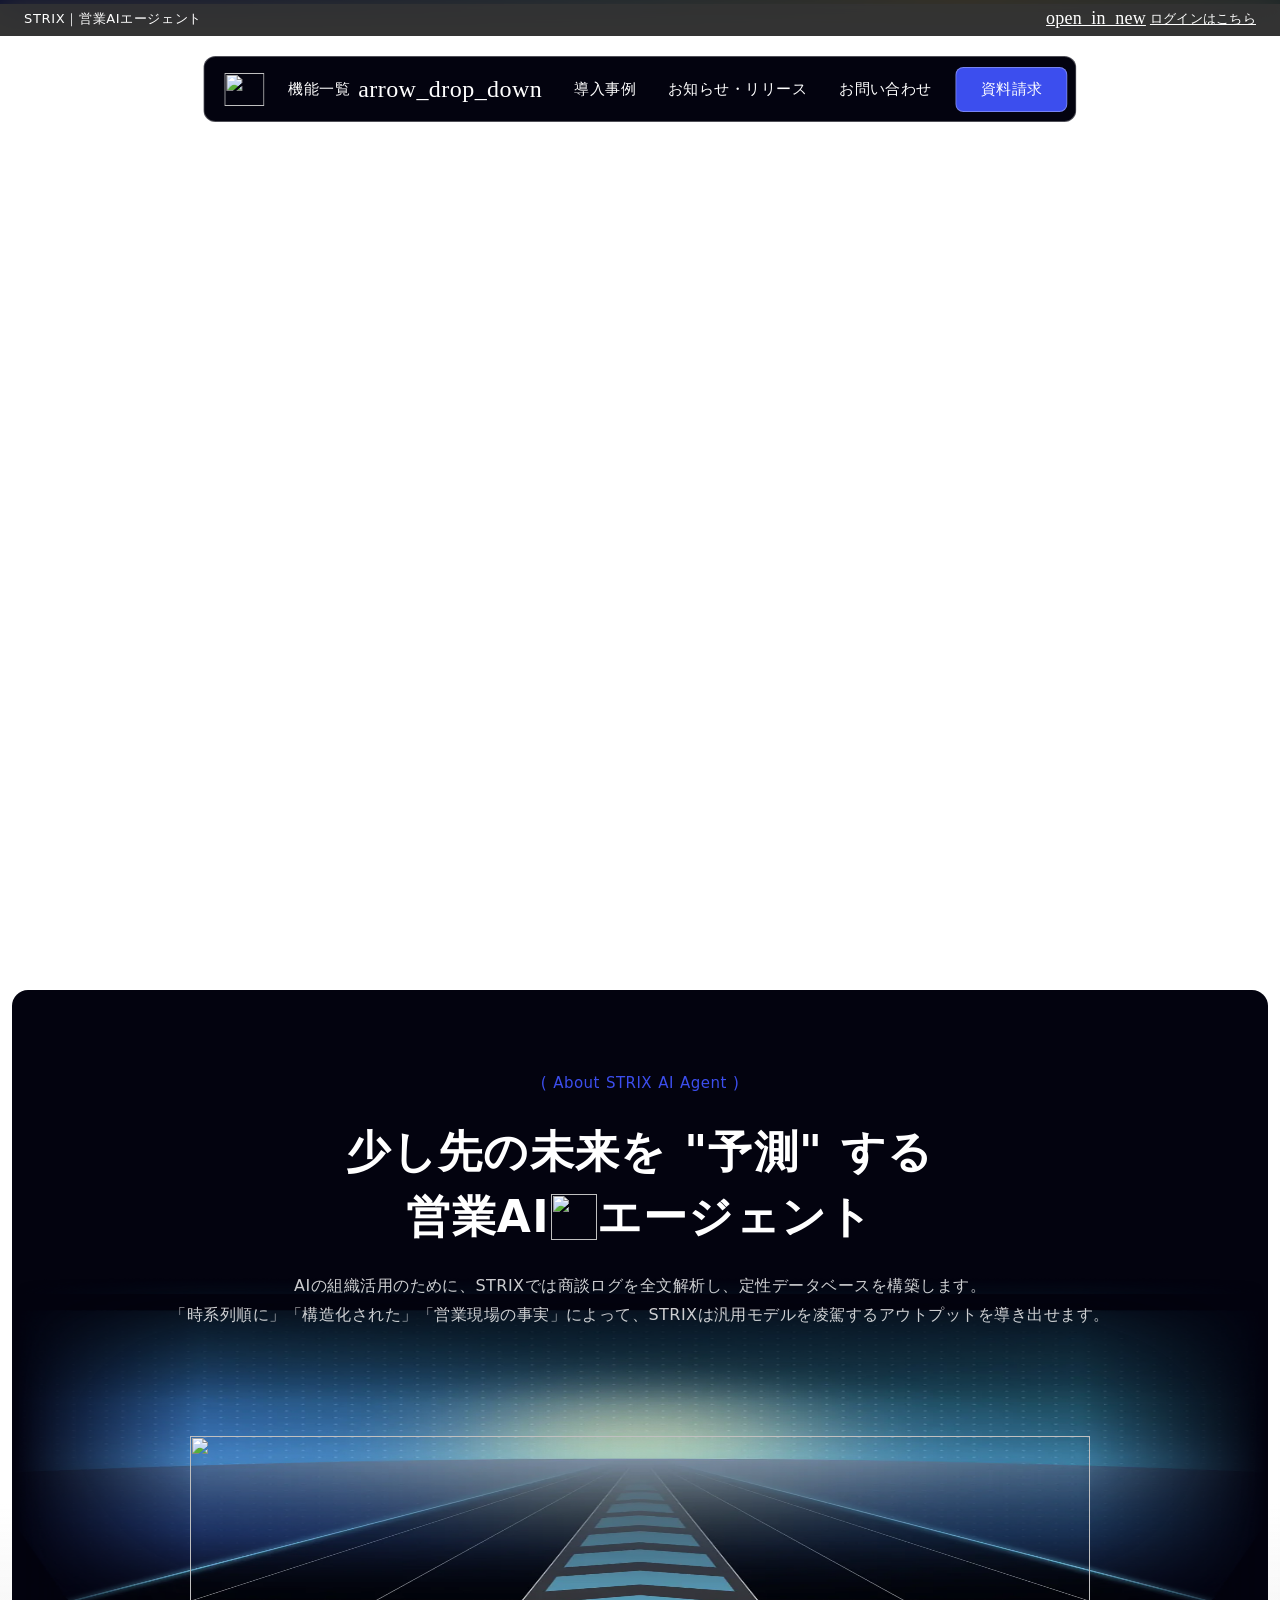
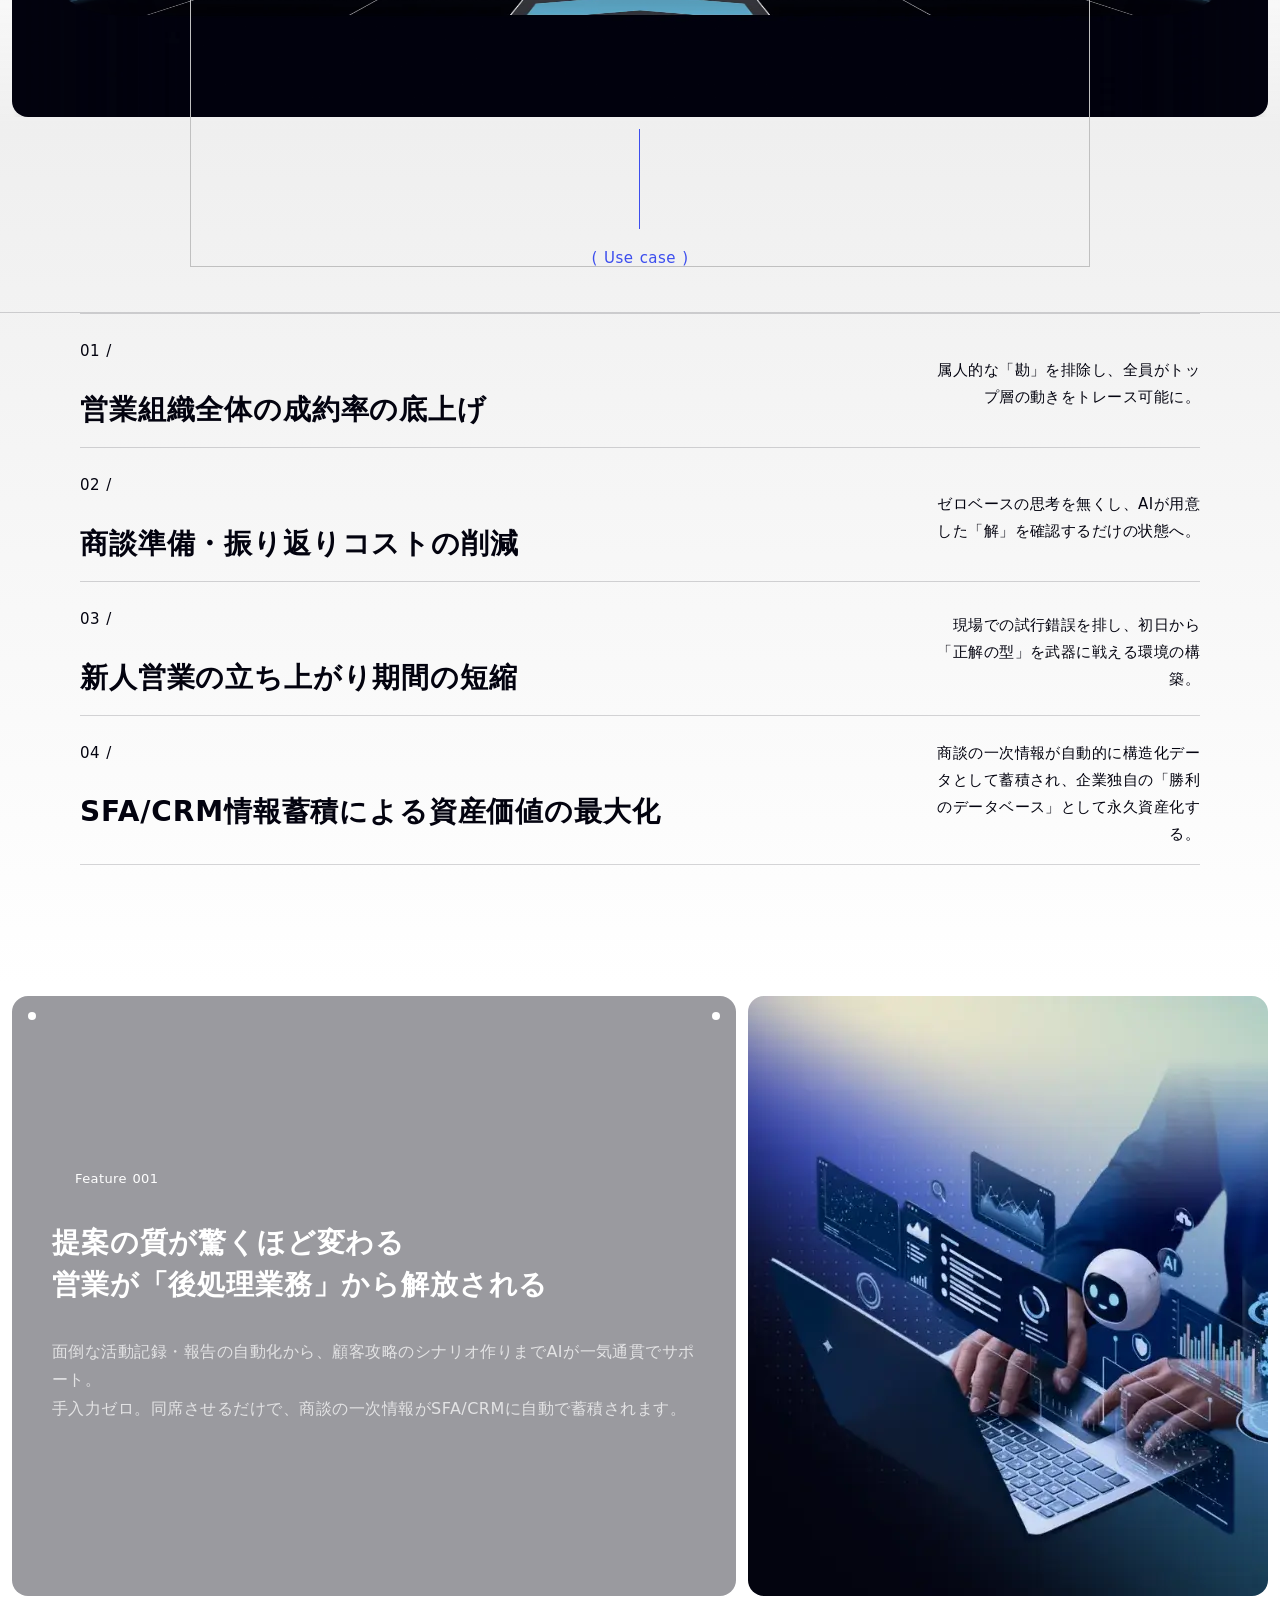
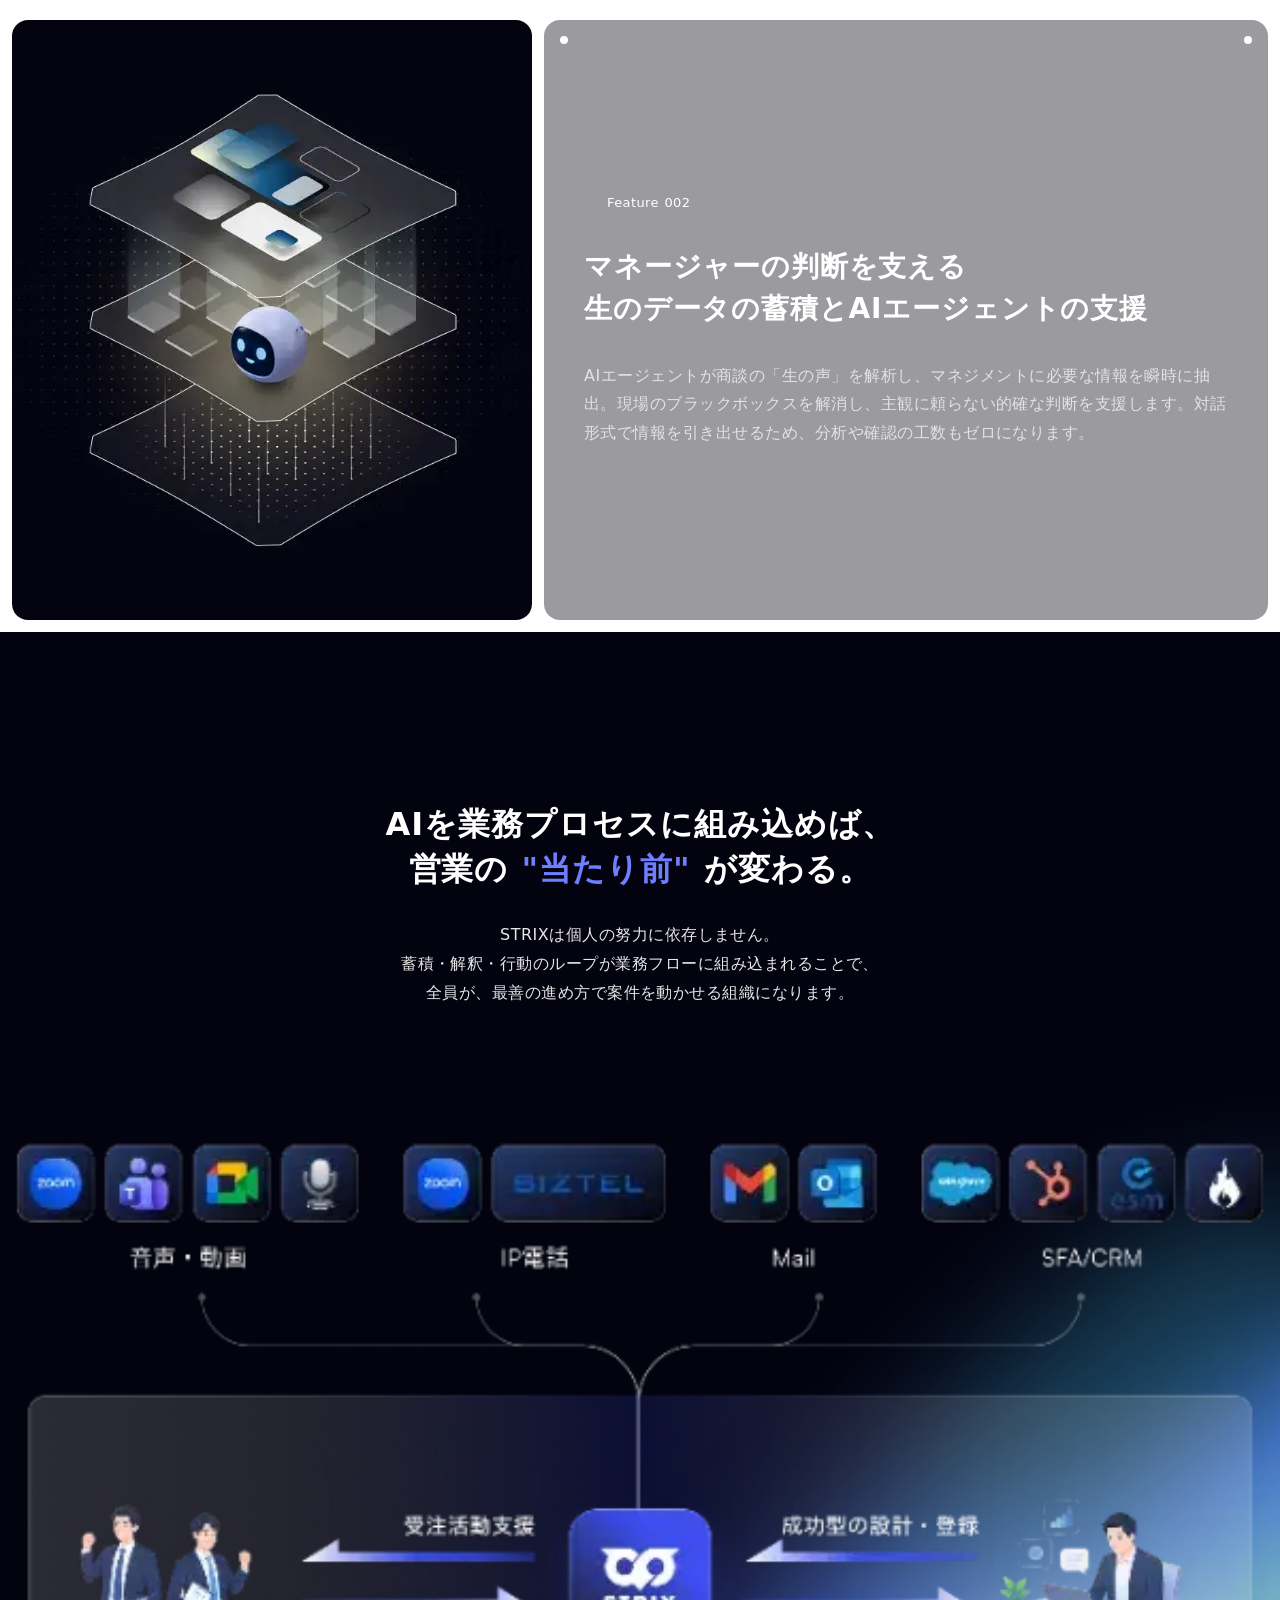
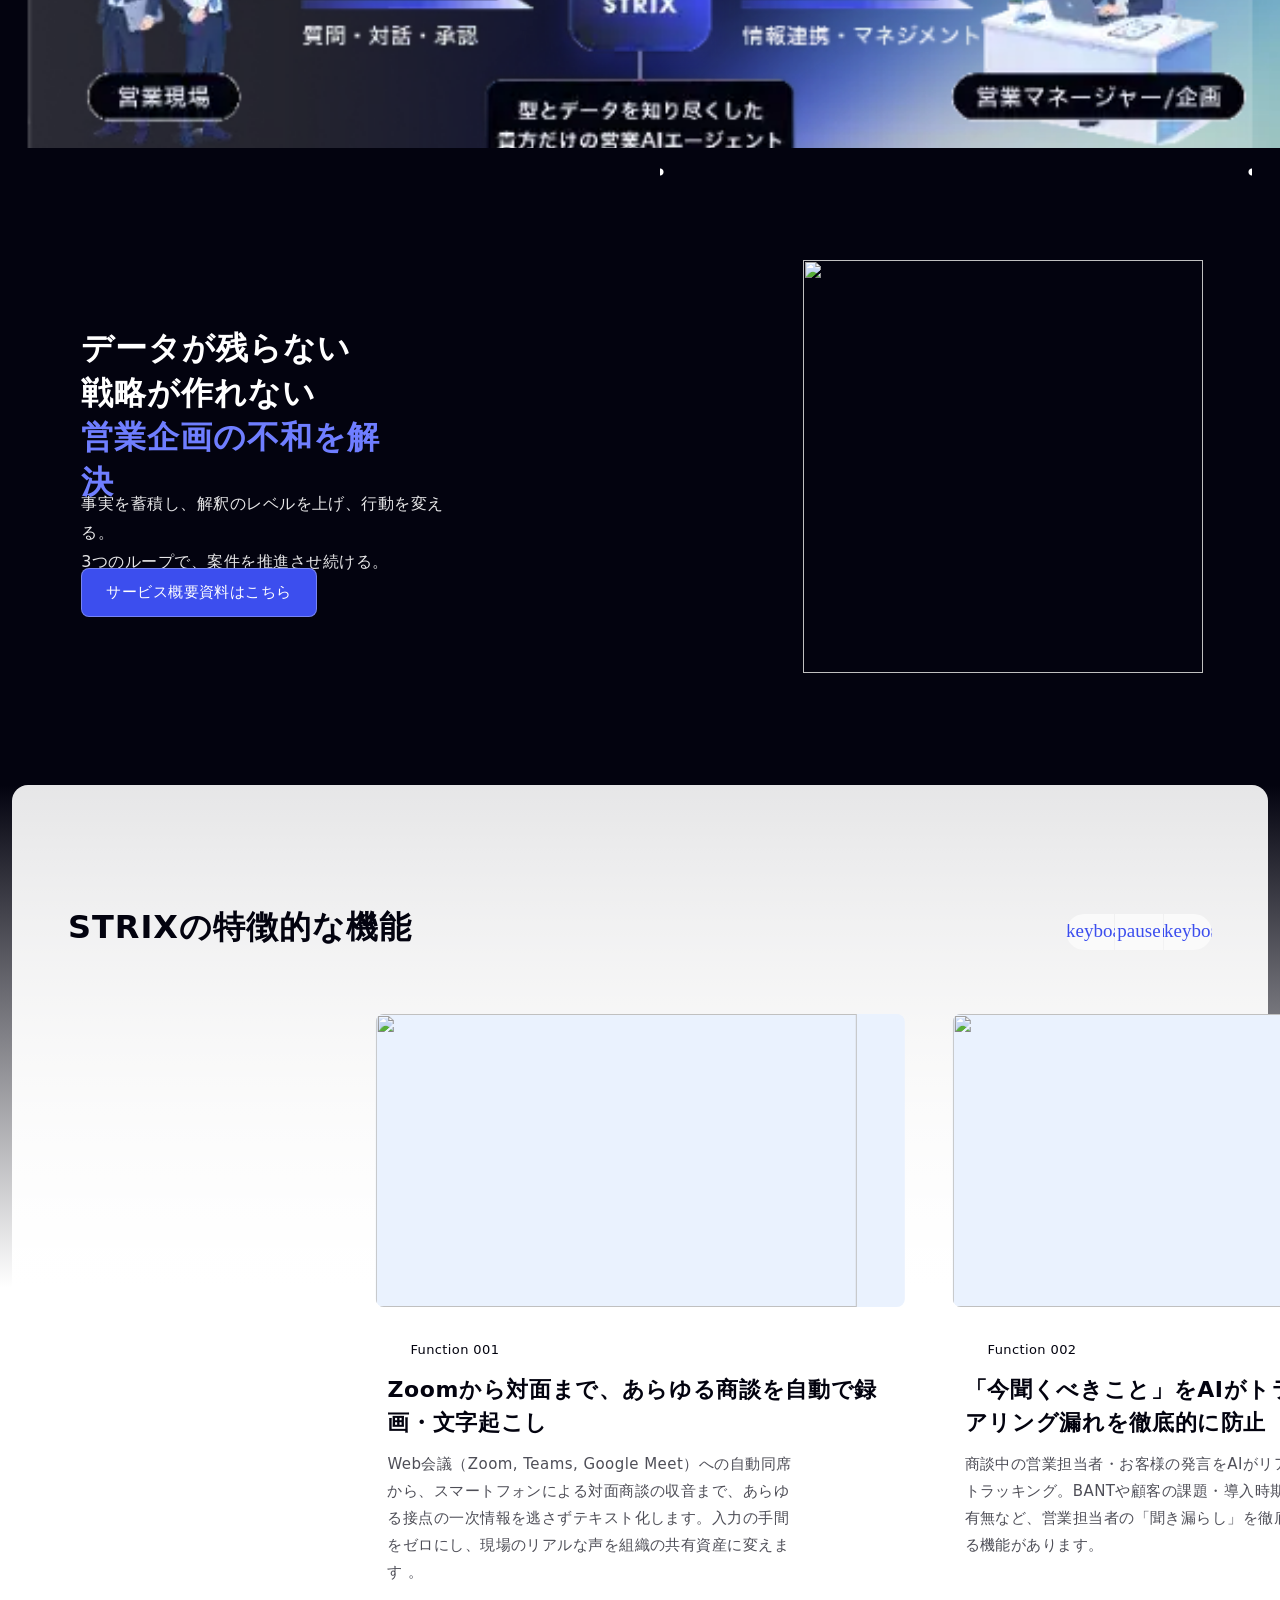
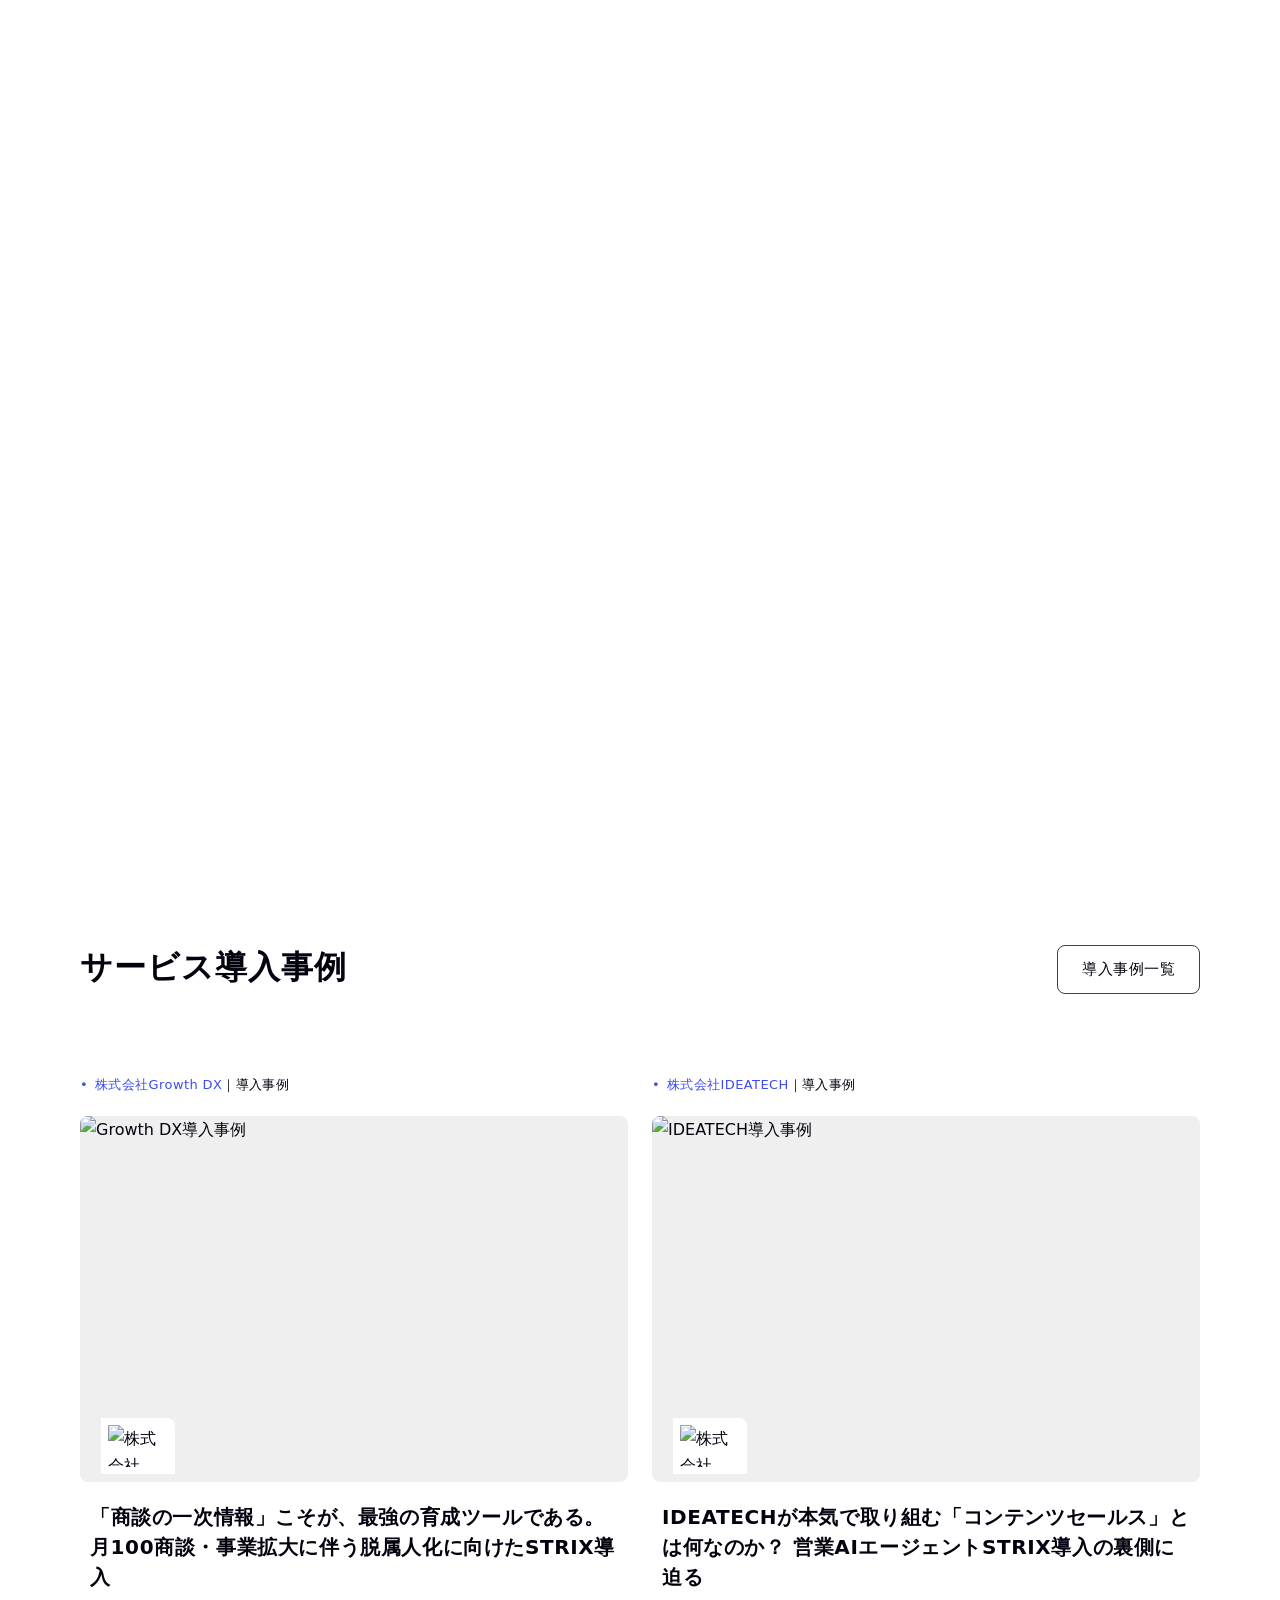
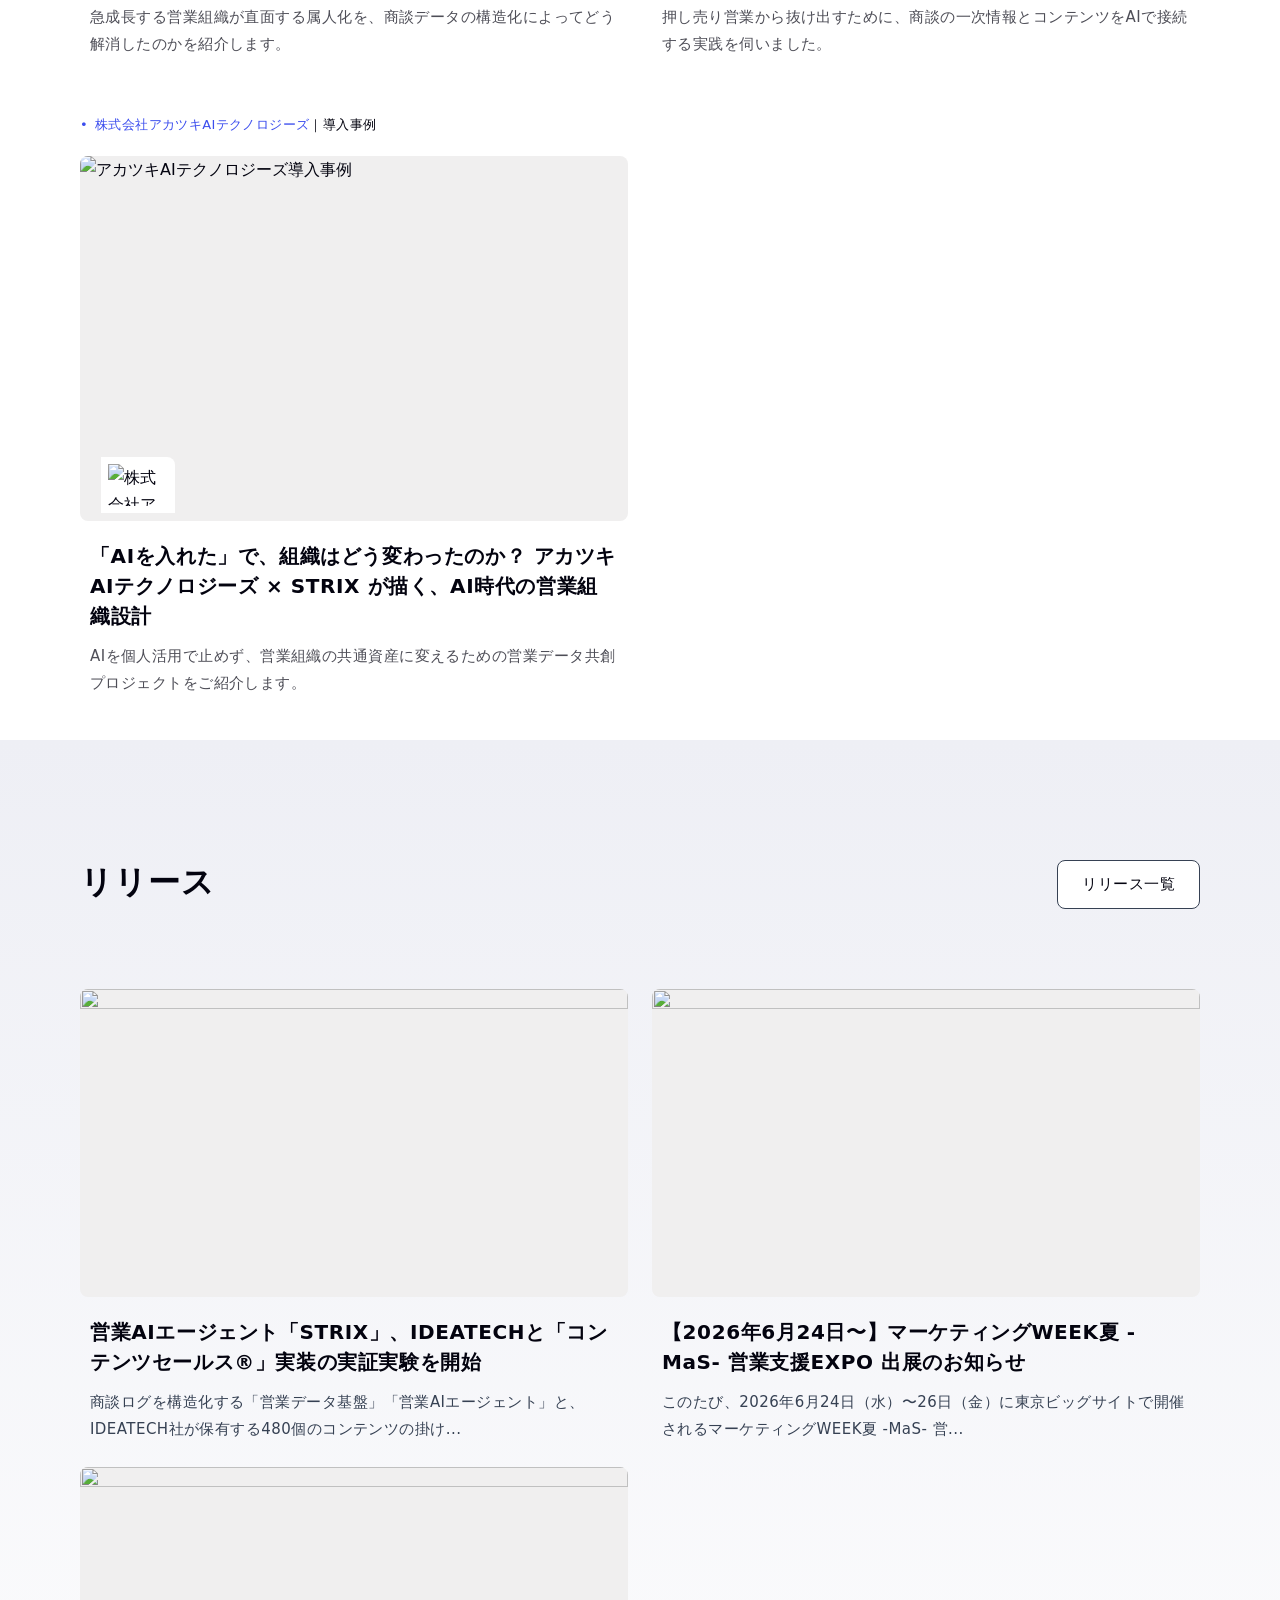
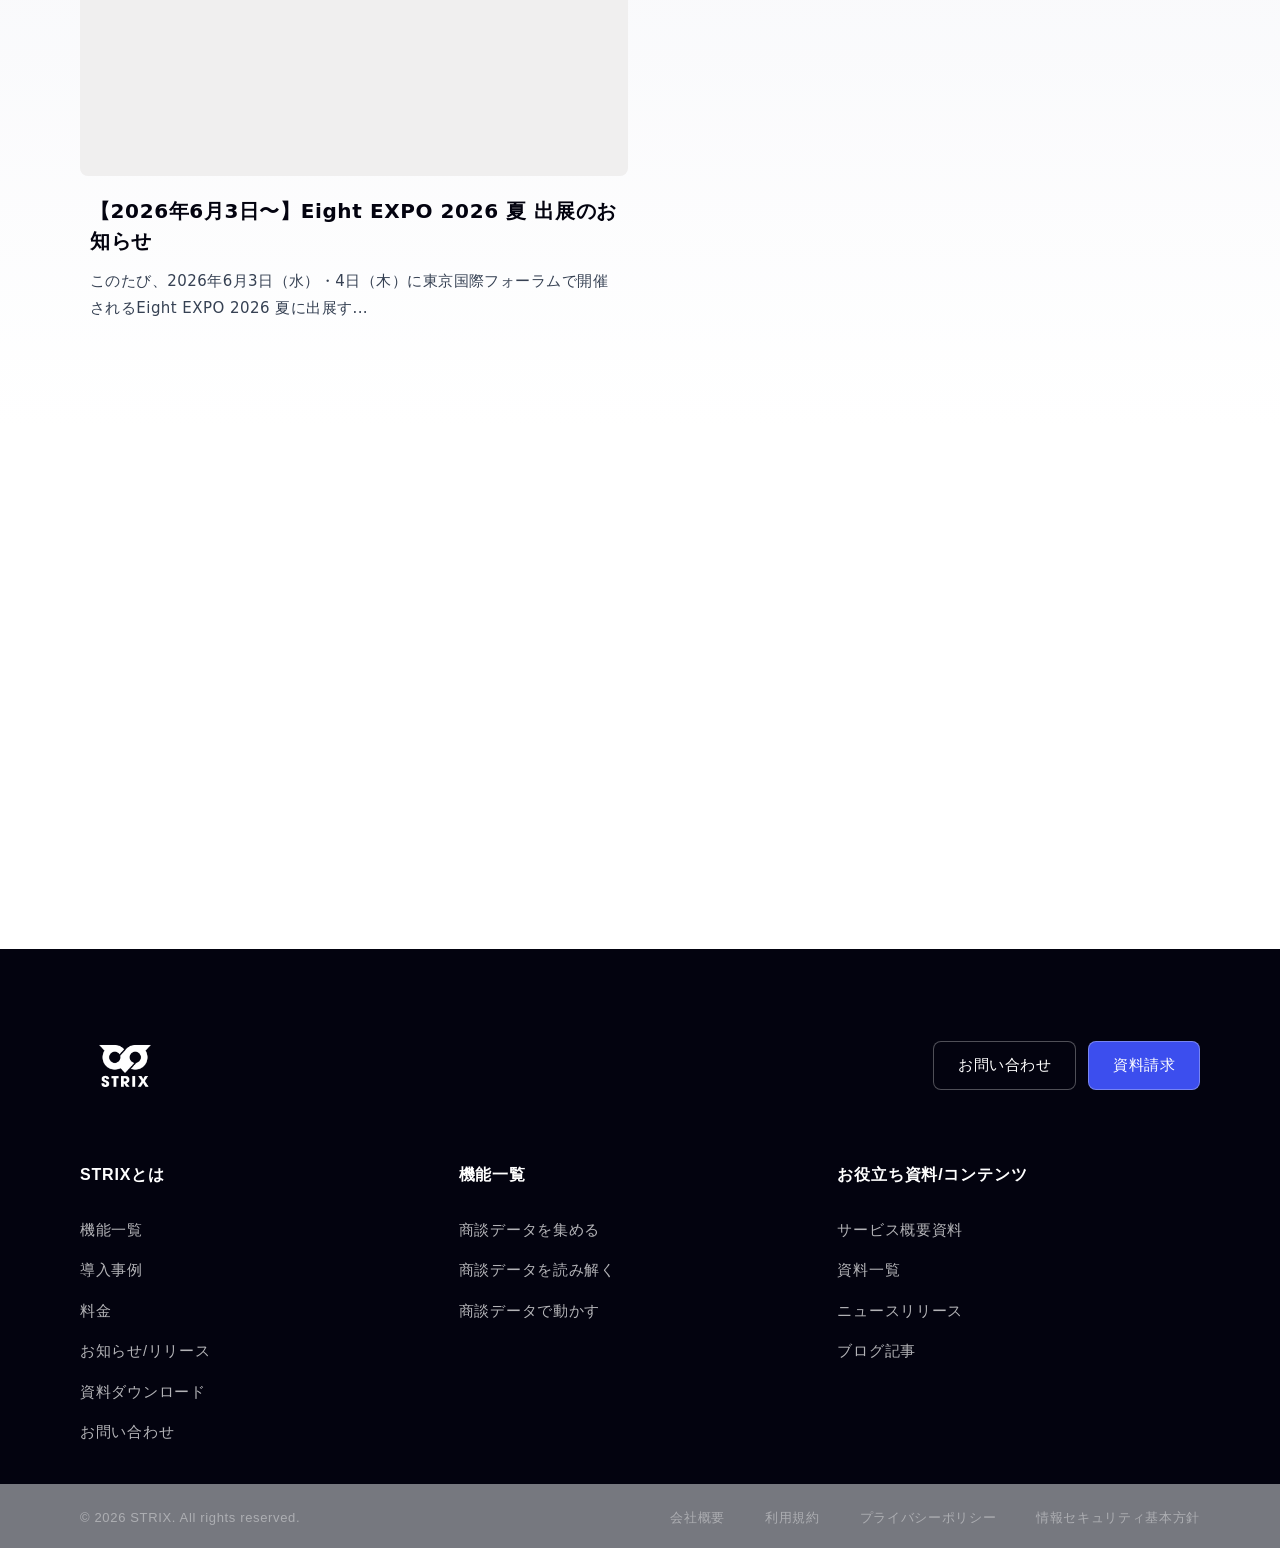
==== commit 9b8241f0: "chore: プレビューを Astro + microCMS V0 ビルドに更新（home / 導入事例 一覧・詳細）" ====
--- a/index.html
+++ b/index.html
@@ -1,33 +1,14 @@
-<!doctype html>
-<html lang="ja">
-  <head>
-    <meta charset="utf-8" />
-    <meta name="viewport" content="width=device-width, initial-scale=1" />
-    <meta
-      name="description"
-      content="STRIXは、商談の「準備・実行・振り返り・改善」までを一気通貫で支援する、営業特化のAIエージェントです。"
-    />
-    <title>STRIX｜営業AIエージェント</title>
-    <link rel="preconnect" href="https://fonts.googleapis.com" />
-    <link rel="preconnect" href="https://fonts.gstatic.com" crossorigin />
-    <link
-      rel="stylesheet"
-      href="https://fonts.googleapis.com/css2?family=Inter:wght@400;500;600;700&family=Noto+Sans+JP:wght@400;500;600;700&family=Material+Symbols+Sharp:opsz,wght,FILL,GRAD@20..48,300,0,0&family=Material+Symbols+Outlined:opsz,wght,FILL,GRAD@20..48,400,0..1,0&display=swap"
-    />
-    <link rel="stylesheet" href="./styles/main.css" />
-    <script defer src="./scripts/main.js"></script>
-  </head>
-  <body>
-    <header class="site-header" aria-label="サイトヘッダー">
+<!DOCTYPE html><html lang="ja" data-gtm-id data-ga4-id><head><meta charset="utf-8"><meta name="viewport" content="width=device-width, initial-scale=1"><title>STRIX｜営業AIエージェント</title><meta name="description" content="STRIXは、商談の「準備・実行・振り返り・改善」までを一気通貫で支援する、営業特化のAIエージェントです。"><link rel="canonical" href="https://poc.strixai.jp/"><meta name="robots" content="index,follow"><meta property="og:locale" content="ja_JP"><meta property="og:type" content="website"><meta property="og:site_name" content="STRIX"><meta property="og:title" content="STRIX｜営業AIエージェント"><meta property="og:description" content="STRIXは、商談の「準備・実行・振り返り・改善」までを一気通貫で支援する、営業特化のAIエージェントです。"><meta property="og:url" content="https://poc.strixai.jp/"><meta property="og:image" content="https://poc.strixai.jp/assets/cases/case-akatsuki.webp"><meta name="twitter:card" content="summary_large_image"><meta name="twitter:title" content="STRIX｜営業AIエージェント"><meta name="twitter:description" content="STRIXは、商談の「準備・実行・振り返り・改善」までを一気通貫で支援する、営業特化のAIエージェントです。"><meta name="twitter:image" content="https://poc.strixai.jp/assets/cases/case-akatsuki.webp"><script type="application/ld+json">{"@context":"https://schema.org","@type":"WebSite","name":"STRIX","url":"https://poc.strixai.jp/","description":"STRIXは、商談の「準備・実行・振り返り・改善」までを一気通貫で支援する、営業特化のAIエージェントです。"}</script><style>:root{color-scheme:light;--color-ink:#03030f;--color-ink-soft:#364153;--color-paper:#fff;--color-paper-soft:#f5f6fa;--color-brand:#3c4eee;--color-brand-light:#6d7cff;--color-line:#03030f29;--color-line-on-dark:#ffffff4d;--color-text-on-dark:#ffffffe6;--color-muted-on-dark:#ffffffad;--gradient-brand:linear-gradient(90deg, #3c4eee, #94c6de 50%, #ffe69a 75%, #93bfbf);--gradient-night:linear-gradient(145deg, #03030f 35%, #092b52 72%, #dbe9bd);--font-sans:Inter, "Noto Sans JP";--font-japanese:Inter, "Noto Sans JP";--space-page:clamp(16px, 8.3vw, 120px);--container-wide:1200px;--container-copy:720px;--radius-small:8px;--radius-medium:12px;--radius-large:18px;--z-header:20;--z-overlay:30;--motion-fast:.16s ease;--motion-standard:.3s ease-in-out}@font-face{font-family:Material Icons;font-style:normal;font-weight:400;src:url(/strix-static-preview/assets/legacy/5c91d68f2a02d522.woff2)format("woff2")}*,:before,:after{box-sizing:border-box}html{scroll-behavior:smooth;-webkit-font-smoothing:antialiased;margin:0}body{min-width:320px;min-height:100dvh;color:var(--color-ink);font-family:var(--font-sans);background:var(--color-paper);margin:0;line-height:1.7;overflow-x:hidden}body:before{z-index:calc(var(--z-header) - 1);background:var(--gradient-brand);content:"";height:4px;position:fixed;inset:0 0 auto}main{width:100%;overflow:hidden}h1,h2,h3,p,figure,ul{margin:0}ul{padding:0;list-style:none}a{color:inherit;text-decoration:none}button{color:inherit;font:inherit;cursor:pointer;background:0 0;border:0;padding:0}img,picture{max-width:100%;display:block}img{height:auto}strong{font-weight:700}@media (prefers-reduced-motion:reduce){html{scroll-behavior:auto}*,:before,:after{scroll-behavior:auto!important}}main>section{width:100%;max-width:100%;position:relative;overflow:hidden}.strix-hero{height:857.875px}.strix-customer-logos{height:120px}.strix-product-overview{height:906px}.strix-use-cases{height:864px}.strix-sales-automation,.strix-management-insights{height:625px}.strix-sales-workflow{height:1330.55px}.strix-data-cycle{height:793px}.strix-product-functions{height:994px}.strix-sales-challenges{height:1016px}.strix-customer-stories{height:872px}.strix-product-news{height:790px}.strix-download-cta{height:529px}@media (width<=1280px){.strix-product-overview{height:752px}.strix-use-cases{height:883px}.strix-sales-workflow{height:1116.16px}.strix-data-cycle{height:638px}.strix-product-functions{height:896px}.strix-sales-challenges{height:1013px}.strix-customer-stories{height:1516px}.strix-product-news{height:1287px}.strix-download-cta{height:523px}}@media (width<=840px){.strix-hero{height:723.531px}.strix-customer-logos{height:72px}.strix-product-overview{height:901px}.strix-use-cases{height:988px}.strix-sales-automation{height:1177px}.strix-management-insights{height:1204px}.strix-sales-workflow{height:1130.11px}.strix-data-cycle{height:1039px}.strix-sales-challenges{height:865px}.strix-customer-stories{height:1095px}.strix-product-news{height:897px}.strix-download-cta{height:467px}}@media (width<=540px){.strix-hero{height:801.578px}.strix-product-overview{height:720px}.strix-use-cases{height:1155px}.strix-sales-automation{height:868px}.strix-management-insights{height:893px}.strix-sales-workflow{height:864.031px}.strix-data-cycle{height:853px}.strix-product-functions{height:744px}.strix-sales-challenges{height:903px}.strix-customer-stories{height:1877px}.strix-product-news{height:1605px}.strix-download-cta{height:442px}}.site-header{z-index:var(--z-header);pointer-events:none;height:122px;position:fixed;inset:0 0 auto}.site-header__service-name,.site-header__login{height:36px;color:var(--color-paper);pointer-events:auto;align-items:center;font-size:13px;font-weight:300;line-height:13px;display:flex;position:absolute;top:0}.site-header__service-name{letter-spacing:.05em;left:24px}.site-header__login{letter-spacing:.02em;gap:4px;text-decoration:underline;right:24px}.site-header__login:before{content:"open_in_new";font-family:Material Icons;font-size:18px;text-decoration:none}.site-header:before{z-index:-1;backdrop-filter:blur(15px);content:"";background:#000c;height:36px;position:absolute;inset:0 0 auto}.site-header__navigation{border:1px solid var(--color-line-on-dark);border-radius:var(--radius-medium);width:max-content;max-width:calc(100% - 80px);height:66px;color:var(--color-paper);letter-spacing:.03em;white-space:nowrap;background:var(--color-ink);pointer-events:auto;align-items:center;gap:20px;padding:8px 8px 8px 20px;font-size:15px;font-weight:500;line-height:15px;display:flex;position:absolute;top:56px;left:50%;transform:translate(-50%)}.site-header__navigation>a:not(.site-header__logo-link){border-radius:var(--radius-small);transition:color var(--motion-fast), opacity var(--motion-fast);justify-content:center;align-items:center;padding:14px 8px;display:flex}.site-header__navigation>a:not(.site-header__logo-link):hover{color:var(--color-brand-light)}.site-header__logo-link{flex:none;align-items:center;width:40px;height:33px;display:flex}.site-header__logo{object-fit:contain;width:40px;height:33px}.site-header__features-toggle{border-radius:var(--radius-small);letter-spacing:.03em;justify-content:space-between;align-items:center;gap:8px;height:48px;padding:12px 8px;display:flex}.site-header__features-icon,.site-header__menu-icon,.strix-mobile-menu__features-icon,.strix-mobile-menu__close-icon{font-family:Material Icons;font-size:24px;font-weight:400;line-height:1}.site-header__feature-links{border-radius:var(--radius-medium);background:#03030ff5;border:1px solid #fff3;gap:2px;width:256px;padding:8px;display:none;position:absolute;top:72px;left:64px;box-shadow:0 16px 32px #03030f47}.site-header__feature-links[data-state=open]{display:grid}.site-header__feature-links a{color:#ffffffd6;transition:color var(--motion-fast), background var(--motion-fast);border-radius:6px;padding:12px;font-size:14px;line-height:1.4}.site-header__feature-links a:hover,.site-header__feature-links a:focus-visible{color:var(--color-paper);background:#6d7cff3d}.site-header__features-toggle[aria-expanded=true] .site-header__features-icon{transform:rotate(180deg)}.site-header__contact-link{margin-left:0}.site-header__download-link{border:1px solid var(--color-line-on-dark);border-radius:var(--radius-small);background:var(--color-brand);height:45px;padding:14px 24px!important}.site-header__download-link:hover{opacity:.84;color:var(--color-paper)!important}.site-header__menu-button{display:none}.strix-mobile-menu{width:100%;max-width:none;height:100dvh;max-height:none;color:var(--color-paper);background:var(--color-ink);border:0;margin:0;padding:20px}.strix-mobile-menu::backdrop{background:#03030fb3}.strix-mobile-menu__header,.strix-mobile-menu__navigation,.strix-mobile-menu__feature-links{gap:20px;display:grid}.strix-mobile-menu__header img{width:52px}@media (width<=1280px){.site-header__navigation{gap:16px}}@media (width<=840px){.site-header{height:82px}.site-header:before,.site-header__service-name,.site-header__login,.site-header__contact-link,.site-header__download-link{display:none!important}.site-header__navigation{gap:24px;width:max-content;max-width:calc(100% - 80px);height:66px;padding:8px 8px 8px 20px;top:16px}.site-header__logo-link{width:40px;margin-right:0}.site-header__logo{width:40px;height:33px}.site-header__features-icon{transform:none}.site-header__navigation:after{content:"";flex:none;width:0}}@media (width<=540px){.site-header{height:72px}.site-header__features-toggle,.site-header__feature-links,.site-header__navigation>a:not(.site-header__logo-link):not(.site-header__download-link){display:none}.site-header__navigation{border-radius:10px;gap:8px;width:calc(100% - 16px);max-width:none;height:60px;padding:8px 58px 8px 16px;top:12px;left:8px;transform:none}.site-header__navigation:after{content:none}.site-header__logo-link{margin-right:auto}.site-header__download-link{width:auto;height:40px;font-size:14px;line-height:14px;padding:12px 24px!important;display:flex!important}.site-header__menu-button{border:1px solid var(--color-line-on-dark);border-radius:var(--radius-small);width:43px;height:42px;color:var(--color-paper);pointer-events:auto;place-items:center;display:grid;position:absolute;top:21px;right:17px}}.site-footer{height:207px;color:var(--color-paper);background:var(--color-ink);grid-template-columns:260px 1fr;gap:64px;padding:80px max(8.3vw,50% - 560px) 48px;display:grid;position:relative;overflow:hidden}.site-footer__logo-link{align-self:start}.site-footer__logo{object-fit:contain;width:90px;height:74px}.site-footer__actions{gap:12px;display:flex;position:absolute;top:80px;right:max(8.3vw,50% - 560px)}.site-footer__actions a{border:1px solid var(--color-line-on-dark);border-radius:var(--radius-small);background:var(--color-brand);transition:opacity var(--motion-fast);padding:14px 24px;font-size:14px}.site-footer__actions a:first-child{background:var(--color-ink)}.site-footer__actions a:hover{opacity:.8}.site-footer__navigation{grid-template-columns:repeat(3,1fr);gap:38px;margin-top:110px;display:grid}.site-footer__link-group{flex-direction:column;align-items:flex-start;gap:10px;display:flex}.site-footer__link-group h2{font-family:var(--font-japanese);letter-spacing:.05em;margin-bottom:18px;font-size:16px}.site-footer__link-group a{color:var(--color-text-on-dark);padding-block:5px;font-size:14px}.site-footer__link-group a:hover{color:var(--color-brand-light);text-decoration:underline}.site-footer__decoration{width:90px;position:absolute;bottom:46px;left:max(8.3vw,50% - 560px)}.site-footer__copyright{color:var(--color-muted-on-dark);font-size:11px;position:absolute;bottom:48px;left:50%;transform:translate(-50%)}.site-footer__legal-navigation{color:var(--color-muted-on-dark);gap:22px;font-size:11px;display:flex;position:absolute;bottom:48px;right:max(8.3vw,50% - 560px)}.site-footer__legal-navigation a:hover{color:var(--color-paper)}@media (width<=1280px){.site-footer{height:321px}}@media (width<=840px){.site-footer{grid-template-columns:1fr;height:168px;padding-inline:6%}.site-footer__navigation{margin-top:30px}.site-footer__legal-navigation{justify-content:center;left:6%;right:6%}}@media (width<=540px){.site-footer{height:457px;padding:60px 20px 130px;display:block}.site-footer__logo{width:74px}.site-footer__actions{margin-top:30px;position:static}.site-footer__actions a{text-align:center;flex:1;padding-inline:10px}.site-footer__navigation{grid-template-columns:1fr 1fr;gap:42px 24px;margin-top:58px}.site-footer__link-group:last-child{grid-column:1/-1}.site-footer__decoration{width:54px;bottom:72px;left:20px}.site-footer__copyright{bottom:30px;left:20px;right:20px;transform:none}.site-footer__legal-navigation{flex-wrap:wrap;justify-content:flex-end;gap:8px 15px;bottom:74px;left:96px;right:20px}}.site-footer{height:599.75px;color:var(--color-paper);background:var(--color-ink);padding:0;display:block;position:relative}.site-footer:after{content:"";background:#76787f;height:64px;position:absolute;bottom:0;left:0;right:0}.site-footer__logo-link{width:90px;height:74.25px;position:absolute;top:80px;left:max(32px,50% - 560px)}.site-footer__logo{width:90px;height:74.25px}.site-footer__actions{gap:12px;top:92.625px;right:max(32px,50% - 560px)}.site-footer__actions a{height:49px;font-family:var(--font-japanese);letter-spacing:.45px;border:1px solid #ffffff4d;padding:16px 24px;font-size:15px;font-weight:500;line-height:15px}.site-footer__navigation{grid-template-columns:repeat(3,1fr);gap:16px;width:min(1120px,100% - 64px);margin:0;display:grid;position:absolute;top:218.25px;left:max(32px,50% - 560px)}.site-footer__link-group{gap:10px}.site-footer__link-group h2{letter-spacing:.8px;height:16px;margin-bottom:22px;font-family:Hiragino Sans,sans-serif;font-size:16px;font-weight:600;line-height:16px}.site-footer__link-group a{color:#ffffffb3;letter-spacing:.725px;height:30.5px;padding:8px 0;font-family:Hiragino Sans,sans-serif;font-size:14.5px;font-weight:500;line-height:14.5px}.site-footer__link-group a[href=\/price]{display:none}.site-footer__decoration{z-index:1;width:156px;bottom:0;left:auto;right:20px}.site-footer__copyright,.site-footer__legal-navigation{z-index:1;color:#fff6;letter-spacing:.65px;font-family:Hiragino Sans,sans-serif;font-size:13px;font-weight:400;line-height:13px;bottom:24px}.site-footer__copyright{left:max(32px,50% - 560px);transform:none}.site-footer__legal-navigation{gap:40px;right:max(32px,50% - 560px)}@media (width<=840px){.site-footer{height:517px;color:var(--color-paper);display:block}.site-footer:after{background:#1b1b30;height:109px}.site-footer__logo-link{width:80px;height:80px;top:40px;left:calc(50% - 40px)}.site-footer__logo{width:80px;height:80px}.site-footer__navigation{flex-direction:column;gap:1px;width:100%;display:flex;top:136px;left:0}.site-footer__link-group{border-bottom:1px solid #ffffff1f;height:56px;display:block;overflow:hidden}.site-footer__link-group h2{letter-spacing:.98px;justify-content:space-between;align-items:center;height:56px;margin:0;padding:0 12px;font-family:Hiragino Sans,sans-serif;font-size:14px;line-height:14px;display:flex}.site-footer__link-group h2:after{letter-spacing:0;content:"arrow_drop_down";font-family:Material Icons;font-size:32px;font-weight:400}.site-footer__link-group a{display:none}.site-footer__actions{gap:16px;position:absolute;top:331px;left:16px;right:16px}.site-footer__actions a{text-align:center;flex:none;width:calc(50% - 8px)}.site-footer__decoration{display:none}.site-footer__legal-navigation{justify-content:flex-start;gap:16px;bottom:60px;left:16px;right:auto}.site-footer__legal-navigation a{height:33px;padding:10px 0}.site-footer__copyright{letter-spacing:.6px;font-size:12px;line-height:12px;bottom:24px;left:16px}}@media (width<=540px){.site-footer{height:633px}.site-footer:after{background:#1b1b30;height:170px}.site-footer__link-group h2{letter-spacing:.7px;padding-inline:16px}.site-footer__actions{flex-direction:column;gap:12px;margin:0}.site-footer__actions a{letter-spacing:.42px;width:100%;height:48px;padding:17px 16px;font-size:14px;line-height:14px}.site-footer__legal-navigation{flex-wrap:wrap;justify-content:flex-start;gap:4px 10px;bottom:76px;right:16px}.site-footer__copyright{bottom:24px}}.strix-hero,.strix-product-overview,.strix-sales-workflow,.strix-data-cycle,.strix-sales-automation,.strix-management-insights,.strix-sales-challenges{color:var(--color-paper);background-color:var(--color-ink)}.strix-hero,.strix-product-overview,.strix-sales-workflow,.strix-data-cycle,.strix-sales-challenges,.strix-download-cta{border:8px solid var(--color-paper);border-radius:var(--radius-large)}.strix-hero:before,.strix-product-overview:before,.strix-sales-workflow:before,.strix-data-cycle:before,.strix-sales-challenges:before,.strix-download-cta:before{background:var(--gradient-brand);content:"";pointer-events:none;border-radius:10px;padding:2px;position:absolute;inset:0;mask-image:linear-gradient(#000 0 0),linear-gradient(#000 0 0);mask-position:0 0,0 0;mask-size:auto,auto;mask-repeat:repeat,repeat;mask-clip:content-box,border-box;mask-origin:content-box,border-box;mask-composite:exclude;mask-mode:match-source,match-source}.strix-hero:after,.strix-product-overview:after,.strix-sales-workflow:after,.strix-data-cycle:after,.strix-sales-challenges:after,.strix-download-cta:after{z-index:5;background:radial-gradient(circle at left top, var(--color-paper) 0 3px, transparent 4px), radial-gradient(circle at right top, var(--color-paper) 0 3px, transparent 4px), radial-gradient(circle at left bottom, var(--color-paper) 0 3px, transparent 4px), radial-gradient(circle at right bottom, var(--color-paper) 0 3px, transparent 4px);content:"";pointer-events:none;border-radius:50%;position:absolute;inset:12px}.strix-hero{text-align:center;background-color:#0000;background-image:url(/strix-static-preview/assets/legacy/8350b3d64c0cdb5c.webp);background-position:50%;background-size:cover;border:0;border-radius:0;flex-direction:column;align-items:center;gap:48px;padding:160px 120px 0;display:flex}.strix-hero:before{content:none}.strix-hero:after{z-index:0;background:linear-gradient(transparent, var(--color-paper));content:"";border-radius:0;height:150px;position:absolute;inset:auto 0 0}.strix-hero__content{z-index:2;justify-items:center;gap:16px;width:100%;display:grid;position:relative}.strix-hero__title{width:100%;font-family:var(--font-japanese);letter-spacing:.03em;justify-content:center;font-size:48px;font-weight:700;line-height:1.4;display:flex}.strix-hero__description{width:480px;max-width:calc(100vw - 40px);color:var(--color-text-on-dark);letter-spacing:.02em;font-size:18px;font-weight:400;line-height:2}.strix-hero__description strong{color:var(--color-paper)}.strix-hero__actions{gap:16px;display:none}.strix-hero__contact-link,.strix-hero__download-link,.strix-data-cycle__download-link,.strix-download-cta__link{border:1px solid var(--color-line-on-dark);border-radius:var(--radius-small);color:var(--color-paper);letter-spacing:.04em;background:var(--color-brand);transition:opacity var(--motion-fast);padding:14px 24px;font-size:15px;font-weight:500}.strix-hero__contact-link:hover,.strix-hero__download-link:hover,.strix-data-cycle__download-link:hover,.strix-download-cta__link:hover{opacity:.8}.strix-hero__product-visual{z-index:1;backdrop-filter:blur(50px);flex:none;width:500px;position:relative}.strix-hero__product-visual img{width:100%}.strix-hero__decoration{width:100%;position:absolute;bottom:0;left:0;right:0}.strix-customer-logos{background:var(--color-paper);align-items:center;gap:0;padding:0;display:flex}.strix-customer-logos__title{clip-path:inset(50%);white-space:nowrap;width:1px;height:1px;position:absolute;overflow:hidden}.strix-customer-logos__loop{width:100%;overflow:hidden}.strix-customer-logos__list{align-items:center;gap:56px;width:max-content;display:flex;transform:translate(-508px)}.strix-customer-logos__list li{flex:none;place-items:center;width:auto;height:120px;display:grid}.strix-customer-logos__list img{object-fit:contain;width:100%;max-width:none;max-height:none}.strix-customer-logos__list li:first-child{width:150px}.strix-customer-logos__list li:nth-child(2){width:80px}.strix-customer-logos__list li:nth-child(3){width:110px}.strix-customer-logos__list li:nth-child(4){width:120px}.strix-customer-logos__list li:nth-child(5){width:140px}.strix-customer-logos__list li:nth-child(6){width:70px}.strix-customer-logos__list li:nth-child(7){width:110px}.strix-customer-logos__list li:nth-child(8){width:140px}.strix-customer-logos__list li:nth-child(9){width:100px}.strix-customer-logos__list li:nth-child(10){width:150px}.strix-customer-logos__list li:nth-child(11),.strix-customer-logos__list li:nth-child(12){width:120px}.strix-customer-logos__list li:nth-child(13){width:110px}.strix-product-overview{text-align:center;background:linear-gradient(transparent 70%, #efefef), var(--color-paper);border:0;flex-direction:column;align-items:center;padding-top:114px;display:flex}.strix-product-overview:before{background:var(--color-ink);border-radius:16px;padding:0;inset:12px;mask:none}.strix-product-overview:after{inset:20px}.strix-product-overview__agent-icon{z-index:3;width:42px;position:absolute;top:202px;left:calc(50% - 63px)}.strix-product-overview__eyebrow{color:var(--color-brand-light);letter-spacing:.04em;font-size:14px;display:none}.strix-product-overview__title{z-index:2;font-family:var(--font-japanese);letter-spacing:.03em;font-size:42px;line-height:1.35;position:relative}.strix-product-overview__description{z-index:2;width:930px;max-width:calc(100% - 32px);color:var(--color-muted-on-dark);margin-top:20px;font-size:15px;line-height:1.8;position:relative}.strix-product-overview__supporting-visual{width:88%;position:absolute;bottom:0;left:6%;right:6%}.strix-product-overview__diagram{z-index:2;width:900px;position:absolute;bottom:-70px;left:50%;transform:translate(-50%)}.strix-use-cases{background:linear-gradient(#efefef, var(--color-paper));padding:105px max(20px,50% - 600px)}.strix-use-cases__title{width:max-content;color:var(--color-brand);letter-spacing:.03em;text-align:center;margin:0 auto 38px;font-size:15px;font-weight:400;line-height:1.8}.strix-use-cases__cards{border-top:1px solid var(--color-line)}.strix-use-case-card{border-bottom:1px solid var(--color-line)}.strix-use-case-card__link{grid-template-columns:1fr 300px;align-content:center;column-gap:81px;min-height:139px;padding:20px 0;display:grid}.strix-use-case-card__index{letter-spacing:.03em;grid-column:1;margin-bottom:10px;font-size:15px;line-height:1.8}.strix-use-case-card__title{font-family:var(--font-japanese);letter-spacing:.03em;grid-column:1;font-size:32px;line-height:1.7}.strix-use-case-card__description{border-left:1px solid var(--color-line);letter-spacing:.03em;text-align:right;grid-area:1/2/span 2;align-self:center;padding:0;font-size:15px;line-height:1.8}.strix-use-case-card__link:hover .strix-use-case-card__title{color:var(--color-brand)}.strix-use-cases>p{display:none}.strix-sales-automation,.strix-management-insights{background-image:url(/strix-static-preview/assets/legacy/da9b54ecef6d1586.webp);background-position:50%;background-repeat:no-repeat;background-size:cover;grid-template-columns:5fr 3fr;gap:12px;padding:12px;display:grid}.strix-management-insights{grid-template-columns:3fr 5fr}.strix-sales-automation:before,.strix-management-insights:before{border-radius:var(--radius-medium);content:"";background:linear-gradient(155deg,#4968b2cc,#061329 62%,#03030f);position:absolute;inset:8px calc(37.5% + 8px) 8px 8px}.strix-management-insights:before{inset:8px 8px 8px calc(37.5% + 8px)}.strix-sales-automation__eyebrow,.strix-management-insights__eyebrow,.strix-sales-automation__title,.strix-management-insights__title,.strix-sales-automation__description,.strix-management-insights__description{z-index:1;grid-column:1;width:510px;max-width:72%;margin-left:166px;position:relative}.strix-management-insights__eyebrow,.strix-management-insights__title,.strix-management-insights__description{grid-column:2;margin-left:123px}.strix-sales-automation__eyebrow,.strix-management-insights__eyebrow{color:var(--color-text-on-dark);letter-spacing:.03em;align-self:end;font-size:13px;font-weight:500}.strix-sales-automation__eyebrow:before,.strix-management-insights__eyebrow:before,.strix-function-card__index:before{color:var(--color-brand-light);content:"❯❯";margin-right:7px;font-size:12px}.strix-sales-automation__title,.strix-management-insights__title{font-family:var(--font-japanese);letter-spacing:.03em;align-self:center;font-size:32px;line-height:1.7}.strix-sales-automation__title{width:560px;max-width:78%}.strix-management-insights__title{width:628px;max-width:88%}.strix-sales-automation__description,.strix-management-insights__description{width:500px;color:var(--color-text-on-dark);letter-spacing:.03em;opacity:.8;align-self:start;font-size:16px;line-height:1.8}.strix-sales-automation__visual,.strix-management-insights__visual{z-index:1;border-radius:var(--radius-medium);grid-area:1/2/4;position:relative;overflow:hidden}.strix-management-insights__visual{grid-column:1}.strix-sales-automation__visual img,.strix-management-insights__visual img{object-fit:cover;width:100%;height:100%}.strix-sales-workflow{text-align:center;background-image:radial-gradient(circle at 85% 90%,#1e69b8,#0000 34%);border:0;border-radius:0;flex-direction:column;align-items:center;padding-top:165px;display:flex}.strix-sales-workflow:before,.strix-sales-workflow:after{content:none}.strix-sales-workflow__title{width:720px;max-width:calc(100% - 32px);font-family:var(--font-japanese);font-size:34px;line-height:1.45}.strix-sales-workflow__title strong,.strix-data-cycle__title strong{color:var(--color-brand-light)}.strix-sales-workflow__description{width:700px;max-width:calc(100% - 32px);color:var(--color-muted-on-dark);margin-top:26px;font-size:14px;line-height:1.9}.strix-sales-workflow__agent-visual{display:none}.strix-sales-workflow__diagram{width:100%;position:absolute;bottom:163px;left:50%;transform:translate(-50%)}.strix-sales-workflow__diagram img{width:100%}.strix-data-cycle{background-image:none;padding:205px 12% 80px}.strix-data-cycle__title{z-index:1;width:371px;font-family:var(--font-japanese);letter-spacing:.03em;font-size:36px;line-height:1.4;position:relative}.strix-data-cycle__description{z-index:1;width:394px;color:var(--color-text-on-dark);letter-spacing:.03em;margin-top:48px;font-size:16px;line-height:1.8;position:relative}.strix-data-cycle__download-link{z-index:1;margin-top:38px;display:inline-block;position:relative}.strix-data-cycle__visual{border-radius:var(--radius-medium);object-fit:contain;background:#555c60;width:49%;height:calc(100% - 74px);position:absolute;top:66px;right:3%}.strix-download-cta{text-align:center;background:linear-gradient(var(--color-paper), var(--color-paper)) padding-box, var(--gradient-brand) border-box;border-color:#0000;flex-direction:column;justify-content:center;align-items:center;display:flex}.strix-download-cta:before{content:none}.strix-download-cta:after{background:radial-gradient(circle at 0 0,#c4c6cc 0 3px,#0000 4px),radial-gradient(circle at 100% 0,#c4c6cc 0 3px,#0000 4px),radial-gradient(circle at 0 100%,#c4c6cc 0 3px,#0000 4px),radial-gradient(circle at 100% 100%,#c4c6cc 0 3px,#0000 4px)}.strix-download-cta__icon{border-radius:var(--radius-small);width:80px}.strix-download-cta__title{font-family:var(--font-japanese);letter-spacing:.03em;margin-top:30px;font-size:26px;line-height:1.45}.strix-download-cta__description{color:#03030fb3;letter-spacing:.03em;margin-top:12px;font-size:14px;line-height:1.8}.strix-download-cta__link{margin-top:30px}@media (width<=1280px){.strix-hero{padding-inline:80px}.strix-product-overview{padding-top:100px}.strix-product-overview__title{font-size:36px}.strix-product-overview__agent-icon{top:172px}.strix-use-cases{padding-inline:8.3%}.strix-sales-automation__eyebrow,.strix-sales-automation__title,.strix-sales-automation__description,.strix-management-insights__eyebrow,.strix-management-insights__title,.strix-management-insights__description{margin-left:70px}.strix-sales-workflow{padding-top:135px}.strix-sales-workflow__diagram{bottom:130px}.strix-data-cycle{padding-top:160px}}@media (width>=841px){.strix-product-overview__diagram{width:1416px;top:225px;bottom:auto}.strix-product-overview__supporting-visual{z-index:2;width:1050px;bottom:-140px;left:50%;right:auto;transform:translate(-50%)}.strix-data-cycle__visual{object-position:-9999px}}@media (width<=840px){.strix-hero{background-image:url(/strix-static-preview/assets/legacy/7e7a2a30ee504050.webp);padding:120px 40px 0}.strix-hero__title{font-size:36px}.strix-hero__description{width:400px;font-size:15px;line-height:1.8}.strix-hero__product-visual{width:450px}.strix-customer-logos{padding:0}.strix-customer-logos__list{gap:32px;transform:translate(-336px)}.strix-customer-logos__list li{height:72px}.strix-customer-logos__list li:first-child{width:110px}.strix-customer-logos__list li:nth-child(2){width:55px}.strix-customer-logos__list li:nth-child(3),.strix-customer-logos__list li:nth-child(4),.strix-customer-logos__list li:nth-child(9),.strix-customer-logos__list li:nth-child(11){width:75px}.strix-customer-logos__list li:nth-child(5),.strix-customer-logos__list li:nth-child(8){width:115px}.strix-customer-logos__list li:nth-child(6){width:45px}.strix-customer-logos__list li:nth-child(7),.strix-customer-logos__list li:nth-child(13){width:85px}.strix-customer-logos__list li:nth-child(10){width:125px}.strix-customer-logos__list li:nth-child(12){width:95px}.strix-product-overview{padding-top:112px}.strix-product-overview__eyebrow{display:block}.strix-product-overview__title{width:600px;max-width:calc(100% - 40px);margin-top:20px;font-size:36px}.strix-product-overview__agent-icon{width:44px;top:58px;left:calc(50% - 22px)}.strix-product-overview__description{width:660px;font-size:15px}.strix-product-overview__supporting-visual{width:100%;bottom:0;left:0;right:0}.strix-product-overview__diagram{width:650px;bottom:-105px}.strix-use-cases{padding:110px 40px 60px}.strix-use-case-card__link{grid-template-columns:1fr}.strix-use-case-card__description{text-align:left;border:0;grid-area:auto/1;padding:8px 0 0}.strix-sales-automation,.strix-management-insights{background-image:url(/strix-static-preview/assets/legacy/da9b54ecef6d1586.webp);flex-direction:column;padding:8px;display:flex}.strix-sales-automation__eyebrow,.strix-sales-automation__title,.strix-sales-automation__description,.strix-management-insights__eyebrow,.strix-management-insights__title,.strix-management-insights__description{width:auto;max-width:none;margin-inline:42px}.strix-sales-automation__eyebrow,.strix-management-insights__eyebrow{margin-top:98px}.strix-sales-automation__title,.strix-management-insights__title{margin-top:40px;font-size:30px}.strix-sales-automation__description,.strix-management-insights__description{width:auto;margin-top:32px}.strix-sales-automation__visual,.strix-management-insights__visual{order:2;height:55%;margin-top:40px}.strix-sales-workflow{padding-top:135px}.strix-sales-workflow__diagram{width:1000px;bottom:80px}.strix-data-cycle{text-align:center;padding:125px 30px 20px}.strix-data-cycle__title,.strix-data-cycle__description{width:100%}.strix-data-cycle__visual{width:calc(100% - 16px);height:56%;inset:auto 8px 8px}}@media (width<=540px){.strix-hero{text-align:left;background-image:url(/strix-static-preview/assets/legacy/8350b3d64c0cdb5c.webp);align-items:flex-start;padding:120px 20px 0}.strix-hero__content{justify-items:start}.strix-hero__title{text-align:left;justify-content:flex-start;width:350px;max-width:100%;font-size:38px;line-height:1.4}.strix-hero__description{text-align:left;width:350px;font-size:15px;line-height:1.8}.strix-hero__product-visual{width:350px}.strix-hero__decoration{object-fit:cover;height:115px}.strix-customer-logos__list{gap:32px;transform:translate(-336px)}.strix-product-overview{padding-top:120px}.strix-product-overview__title{width:340px;font-size:29px;line-height:1.35}.strix-product-overview__description{width:340px;margin-top:22px;font-size:14px;line-height:1.8}.strix-product-overview__diagram{width:340px;bottom:-190px}.strix-product-overview__supporting-visual{object-fit:cover;height:310px}.strix-use-cases{padding:88px 20px 50px}.strix-use-cases__title{margin-bottom:38px}.strix-use-case-card__link{min-height:198px;padding:20px 0}.strix-use-case-card__title{letter-spacing:.03em;font-size:24px;line-height:1.5}.strix-use-case-card__description{letter-spacing:.03em;font-size:14px;line-height:1.8}.strix-sales-automation__eyebrow,.strix-management-insights__eyebrow{align-self:auto;margin:78px 20px 0}.strix-sales-automation__title,.strix-management-insights__title{margin:38px 20px 0;font-size:25px;line-height:1.45}.strix-sales-automation__description,.strix-management-insights__description{margin:34px 20px 0;font-size:14px;line-height:1.8}.strix-sales-automation__visual,.strix-management-insights__visual{height:374px;margin-top:40px}.strix-sales-workflow{padding-top:118px}.strix-sales-workflow__title{width:350px;font-size:25px}.strix-sales-workflow__description{width:350px;font-size:13px}.strix-sales-workflow__diagram{width:680px;bottom:85px}.strix-data-cycle{padding-top:98px}.strix-data-cycle__title{width:314px;font-size:25px}.strix-data-cycle__description{width:314px;margin-top:32px;font-size:14px}.strix-data-cycle__download-link{margin-top:28px}.strix-data-cycle__visual{height:45%}.strix-download-cta__icon{border-radius:0;width:80px}.strix-download-cta__title{width:332px;max-width:calc(100% - 30px);margin-top:24px;font-size:18px;line-height:1.5}.strix-download-cta__description{width:332px;font-size:14px}.strix-download-cta__link{place-items:center;width:332px;height:48px;margin-top:24px;padding:0;display:grid}}.strix-download-cta{background:var(--gradient-brand);border:0;border-radius:0;justify-content:flex-start;height:527.797px;padding:113px 12px 0;display:flex}.strix-download-cta:before{background:var(--color-paper);content:"";border:1px solid #03030f33;border-radius:16px;padding:0;display:block;position:absolute;inset:12px;mask:none}.strix-download-cta:after{border-radius:0;inset:20px}.strix-download-cta__icon,.strix-download-cta__title,.strix-download-cta__description,.strix-download-cta__link{z-index:1;position:relative}.strix-download-cta__title{letter-spacing:.72px;width:calc(100% - 242px);margin-top:32px;font-size:24px;line-height:36px}.strix-download-cta__description{letter-spacing:.48px;width:calc(100% - 242px);margin-top:8px;font-size:16px;line-height:28.8px}.strix-download-cta__link{letter-spacing:.45px;height:49px;margin-top:32px;padding:16px 24px;font-size:15px;line-height:15px}@media (width<=1280px){.strix-download-cta{height:521.797px}.strix-download-cta__title{letter-spacing:.66px;font-size:22px;line-height:33px}}@media (width<=840px){.strix-download-cta{height:466px;padding:89px 8px 0}.strix-download-cta:before{border-radius:12px;inset:8px}.strix-download-cta:after{inset:16px}.strix-download-cta__title{letter-spacing:.6px;width:calc(100% - 82px);font-size:20px;line-height:30px}.strix-download-cta__description{letter-spacing:.45px;width:calc(100% - 82px);font-size:15px;line-height:27px}}@media (width<=540px){.strix-download-cta{height:441.188px}.strix-download-cta__title{letter-spacing:.54px;width:332px;margin-top:24px;font-size:18px;line-height:27px}.strix-download-cta__description{letter-spacing:.42px;width:332px;margin-top:8px;font-size:14px;line-height:25.2px}.strix-download-cta__link{letter-spacing:.45px;width:332px;height:48px;margin-top:24px;font-size:15px;line-height:15px}}.strix-use-cases,.strix-sales-automation,.strix-management-insights{height:auto;overflow:visible}.strix-product-overview{z-index:1;height:904.453px;overflow:visible}.strix-use-cases{flex-direction:column;place-content:center flex-start;align-items:center;gap:40px;padding:0 0 119px;display:flex}.strix-use-cases__intro{z-index:2;flex-direction:column;align-items:center;gap:16px;display:flex;position:relative}.strix-use-cases__rule{z-index:2;background:var(--color-brand);flex:none;width:1px;height:100px;position:relative}.strix-use-cases__title{color:var(--color-brand);font-family:var(--font-sans);letter-spacing:.03em;overflow-wrap:anywhere;word-break:break-word;word-spacing:1px;margin:0;font-size:15px;font-weight:400;line-height:1.8;display:flex}.strix-use-cases__cards{flex-direction:column;align-items:flex-start;width:100%;display:flex}.strix-use-case-card{border:0;width:100%}.strix-use-case-card__link{border-bottom:1px solid var(--color-line);flex-direction:row;align-items:center;gap:40px;width:auto;height:140px;min-height:0;margin-inline:120px;padding:24px 0 16px;display:flex}.strix-use-case-card:first-child .strix-use-case-card__link{border-top:1px solid var(--color-line)}.strix-use-case-card__body{flex-direction:column;flex:1;justify-content:space-between;align-items:flex-start;min-width:0;height:100%;display:flex;overflow:hidden}.strix-use-case-card__index{font-family:var(--font-sans);letter-spacing:.03em;overflow-wrap:anywhere;word-break:break-word;word-spacing:1px;margin:0;font-size:15px;font-weight:400;line-height:1.8;display:flex}.strix-use-case-card__title{width:100%;font-family:var(--font-sans);letter-spacing:.03em;overflow-wrap:anywhere;word-break:break-word;word-spacing:1px;font-size:32px;font-weight:700;line-height:1.7;display:flex}.strix-use-case-card__separator{background:var(--color-line);flex:none;width:1px;height:100px}.strix-use-case-card__description{width:300px;font-family:var(--font-sans);letter-spacing:.03em;text-align:right;overflow-wrap:anywhere;word-break:break-word;word-spacing:1px;border:0;flex:none;justify-content:flex-end;padding:0;font-size:15px;font-weight:400;line-height:1.8;display:flex}.strix-sales-automation,.strix-management-insights{z-index:0;background:0 0;flex-direction:row;align-items:flex-start;gap:12px;padding:12px;display:flex}.strix-feature-panel__background{z-index:-2;display:block;position:absolute;inset:0}.strix-feature-panel__background:before{content:"";background-image:url(/strix-static-preview/assets/legacy/da9b54ecef6d1586.webp);background-position:50%;background-size:cover;position:absolute;inset:0}.strix-sales-automation:before,.strix-management-insights:before{content:none}.strix-sales-automation__content,.strix-management-insights__content{background:#03030f66;border-radius:16px;flex-direction:column;flex:1;justify-content:center;align-items:center;min-width:0;height:600px;padding:0 40px;display:flex;position:relative;overflow:hidden}.strix-sales-automation__copy,.strix-management-insights__copy{flex-direction:column;align-items:flex-start;gap:32px;display:flex}.strix-sales-automation__eyebrow-group,.strix-management-insights__eyebrow-group{flex-direction:row;align-items:center;gap:6px;display:flex}.strix-sales-automation__eyebrow-icon,.strix-management-insights__eyebrow-icon{flex:none;width:17px}.strix-sales-automation__eyebrow,.strix-management-insights__eyebrow,.strix-sales-automation__title,.strix-management-insights__title,.strix-sales-automation__description,.strix-management-insights__description{overflow-wrap:anywhere;word-break:break-word;word-spacing:1px;width:auto;max-width:100%;margin:0}.strix-sales-automation__eyebrow,.strix-management-insights__eyebrow{color:var(--color-paper);font-family:var(--font-sans);letter-spacing:.03em;font-size:13px;font-weight:500;line-height:1.7;display:flex}.strix-sales-automation__eyebrow:before,.strix-management-insights__eyebrow:before{content:none}.strix-sales-automation__title,.strix-management-insights__title{color:var(--color-paper);font-family:var(--font-sans);letter-spacing:.03em;align-self:auto;font-size:32px;font-weight:700;line-height:1.7;display:flex}.strix-sales-automation__description,.strix-management-insights__description{color:#ffffffe6;width:500px;font-family:var(--font-sans);letter-spacing:.03em;opacity:.8;font-size:16px;font-weight:400;line-height:1.8;display:flex}.strix-feature-panel__dot{background:var(--color-paper);border-radius:50%;width:8px;height:8px;position:absolute;top:16px}.strix-feature-panel__dot--start{left:16px}.strix-feature-panel__dot--end{right:16px}.strix-sales-automation__visual,.strix-management-insights__visual{z-index:0;border-radius:16px;flex:none;width:520px;height:600px;position:relative;overflow:hidden}.strix-sales-automation__visual picture,.strix-management-insights__visual picture,.strix-sales-automation__visual img,.strix-management-insights__visual img{width:100%;height:100%}.strix-sales-automation__visual img,.strix-management-insights__visual img{visibility:visible;object-fit:cover}.strix-sales-workflow{text-align:center;background:#03030f;flex-direction:column;align-items:center;gap:80px;padding:160px 0;display:flex}.strix-sales-workflow__agent-visual{width:800px;display:block;position:absolute;bottom:0;right:0}.strix-sales-workflow__content{flex-direction:column;flex:none;align-items:center;gap:20px;width:1440px;max-width:calc(100% - 240px);margin:0 120px;display:flex}.strix-sales-workflow__title{width:570px;max-width:100%;font-family:var(--font-sans);letter-spacing:.03em;word-spacing:1px;margin:10px 0;font-size:36px;font-weight:700;line-height:1.4}.strix-sales-workflow__title strong{color:#6f7eff}.strix-sales-workflow__description{color:#ffffffe6;width:100%;max-width:100%;font-family:var(--font-sans);letter-spacing:.03em;margin:0;font-size:16px;font-weight:400;line-height:1.8}.strix-sales-workflow__diagram{z-index:1;flex:none;width:1440px;max-width:100%;position:relative;bottom:auto;left:auto;transform:none}@media (width<=1280px){.strix-product-overview{height:750.906px}.strix-use-case-card__link{align-items:flex-start;height:auto;margin-inline:80px}.strix-use-case-card__body{gap:24px;height:auto}.strix-use-case-card__separator{display:none}.strix-use-case-card__description{width:270px}.strix-use-case-card__title,.strix-sales-automation__title,.strix-management-insights__title{font-size:28px;line-height:1.5}.strix-sales-automation__copy,.strix-management-insights__copy,.strix-sales-automation__description,.strix-management-insights__description{width:100%}.strix-sales-workflow__content{max-width:calc(100% - 160px);margin-inline:80px}.strix-sales-workflow__title{width:510px;font-size:32px}}@media (width<=840px){.strix-product-overview{height:899.984px}.strix-use-cases__rule{height:80px}.strix-use-case-card__link{flex-direction:column;align-items:flex-start;gap:8px;margin-inline:40px}.strix-use-case-card__body{gap:24px;width:100%}.strix-use-case-card__description{text-align:left;width:100%;font-size:15px}.strix-sales-automation,.strix-management-insights{flex-direction:column;gap:8px;padding:8px}.strix-management-insights__visual{order:2}.strix-sales-automation__content,.strix-management-insights__content{border-radius:12px;flex:none;width:100%;height:auto;padding:80px 40px}.strix-sales-automation__copy,.strix-management-insights__copy{gap:40px;width:100%}.strix-sales-automation__description,.strix-management-insights__description{width:100%;font-size:15px}.strix-feature-panel__dot{width:6px;height:6px;top:10px}.strix-feature-panel__dot--start{left:10px}.strix-feature-panel__dot--end{right:10px}.strix-sales-automation__visual,.strix-management-insights__visual{aspect-ratio:1;border-radius:12px;width:100%;height:auto;margin-top:0}.strix-sales-workflow{gap:56px;padding:80px 0}.strix-sales-workflow__agent-visual{width:100%}.strix-sales-workflow__content{max-width:calc(100% - 80px);margin-inline:40px}.strix-sales-workflow__title{width:100%;font-size:28px;line-height:1.5}.strix-sales-workflow__description{font-size:15px}.strix-sales-workflow__diagram{width:100%}}@media (width<=540px){.strix-product-overview{height:718.797px}.strix-use-case-card__link{margin-inline:20px}.strix-use-cases__title,.strix-use-case-card__index,.strix-use-case-card__description{font-size:14px}.strix-use-case-card__title,.strix-sales-automation__title,.strix-management-insights__title{font-size:24px}.strix-sales-automation__content,.strix-management-insights__content{padding-inline:20px}.strix-sales-automation__eyebrow,.strix-management-insights__eyebrow{font-size:12px}.strix-sales-automation__description,.strix-management-insights__description{font-size:14px}.strix-sales-workflow__content{gap:16px;max-width:calc(100% - 40px);margin-inline:20px}.strix-sales-workflow__description{font-size:14px}}.strix-product-overview{background:linear-gradient(#0000 70%,#efefef),url(/strix-static-preview/assets/legacy/94cd5d04c9ea6c9b.webp) 50%/cover no-repeat;border-radius:0;padding:0;display:block}.strix-product-overview:before{z-index:-2;background:var(--color-ink);border-radius:16px;inset:12px}.strix-product-overview__eyebrow,.strix-product-overview__title,.strix-product-overview__description{z-index:0;text-align:center;margin:0;position:absolute}.strix-product-overview__eyebrow{color:#3c4eee;letter-spacing:.45px;word-spacing:1px;width:max-content;font-size:15px;line-height:27px;display:block;top:92px;left:50%;transform:translate(-50%)}.strix-product-overview__title{color:#0000;letter-spacing:1.32px;word-spacing:1px;width:max-content;font-size:44px;line-height:61.6px;display:block;top:143px;left:50%;transform:translate(-50%)}.strix-product-overview__title:before{color:var(--color-paper);white-space:pre;content:"少し先の未来を \"予測\" する\a 営業AI　 エージェント";position:absolute;inset:0}.strix-product-overview__title-primary{white-space:nowrap}.strix-product-overview__description{width:calc(100% - 264px);max-width:none;color:var(--color-paper);letter-spacing:.48px;opacity:.8;font-size:16px;line-height:28.8px;top:294.188px;left:50%;transform:translate(-50%)}.strix-product-overview__diagram{z-index:-1;width:calc(100% - 24px);height:620.672px;top:271.781px;bottom:auto}.strix-product-overview__diagram picture,.strix-product-overview__diagram img{width:100%;height:100%}.strix-product-overview__diagram img{content:url(/strix-static-preview/assets/legacy/47660195b84c2378.webp)}.strix-product-overview__supporting-visual{z-index:1;width:1050px;height:503.125px;inset:529.328px auto auto 50%}.strix-product-overview__supporting-visual img{width:100%;height:100%}.strix-product-overview__supporting-visual{object-fit:fill;content:url(/strix-static-preview/assets/legacy/a061caa2ccbe6365.webp)}.strix-data-cycle{z-index:0;background:var(--color-ink);border:0;border-radius:0;height:791.734px;padding:0}.strix-data-cycle:before{z-index:-2;background:url(/strix-static-preview/assets/legacy/c901bed145256b4b.webp) 50%/cover no-repeat;border-radius:16px;padding:0;inset:12px 12px 12px 50%;mask:none}.strix-data-cycle:after{z-index:1;background:radial-gradient(circle at left, var(--color-paper) 0 3px, transparent 4px), radial-gradient(circle at right, var(--color-paper) 0 3px, transparent 4px);border-radius:0;height:8px;inset:20px 28px auto calc(50% + 20px)}.strix-data-cycle__title,.strix-data-cycle__description,.strix-data-cycle__download-link,.strix-data-cycle__visual{margin:0;position:absolute}.strix-data-cycle__title{letter-spacing:1.08px;width:370.813px;font-size:36px;line-height:50.4px;top:226.984px;left:11.7383%}.strix-data-cycle__title strong{color:#6f7eff}.strix-data-cycle__description{letter-spacing:.48px;width:393.922px;font-size:16px;line-height:28.8px;top:428.156px;left:11.7383%}.strix-data-cycle__download-link{letter-spacing:.45px;place-items:center;width:235.406px;height:49px;padding:0;font-size:15px;line-height:15px;display:grid;top:525.75px;left:11.7383%}.strix-data-cycle__visual{object-fit:fill;object-position:50% 50%;content:url(/strix-static-preview/assets/legacy/048328902d28d86c.webp);background:0 0;border-radius:0;width:550px;height:567.734px;top:112px;right:6.31944%}@media (width<=1280px) and (width>=841px){.strix-product-overview{height:750.906px}.strix-product-overview__diagram{width:calc(100% - 24px);height:438.328px;top:300.578px}.strix-product-overview__diagram img{content:url(/strix-static-preview/assets/legacy/8adc4f484318620e.webp)}.strix-product-overview__supporting-visual{width:900px;height:431.25px;top:457.656px}.strix-data-cycle:before{background-image:url(/strix-static-preview/assets/legacy/cc862a03b3635974.webp)}.strix-data-cycle{height:636.891px}.strix-data-cycle__title{letter-spacing:.96px;width:329.609px;font-size:32px;line-height:44.8px;top:177.953px;left:6.35059%}.strix-data-cycle__description{top:342.344px;left:6.35059%}.strix-data-cycle__download-link{top:419.938px;left:6.35059%}.strix-data-cycle__visual{width:400px;height:412.891px;right:6.05469%}}@media (width<=840px){.strix-product-overview{height:899.953px}.strix-product-overview__eyebrow{top:126px}.strix-product-overview__title{letter-spacing:.96px;color:var(--color-paper);font-size:32px;line-height:44.8px;top:169px}.strix-product-overview__title:before{content:none}.strix-product-overview__agent-icon{display:block;position:absolute;top:64px;left:calc(50% - 23px)}.strix-product-overview__title-line{width:auto;color:var(--color-paper)}.strix-product-overview__title-line:before,.strix-product-overview__title-line:after{content:none}.strix-product-overview__description{letter-spacing:.45px;width:calc(100% - 96px);font-size:15px;line-height:27px;top:278.594px}.strix-product-overview__diagram{width:calc(100% - 16px);height:652.359px;top:239.594px;bottom:auto}.strix-product-overview__diagram img{content:url(/strix-static-preview/assets/legacy/466b74ab43360745.webp)}.strix-product-overview__supporting-visual{object-fit:fill;width:calc(100% - 16px);height:360.328px;top:631.625px;transform:translate(-50%)}.strix-data-cycle{text-align:center;height:1037.89px}.strix-data-cycle:before{background-image:url(/strix-static-preview/assets/legacy/cc862a03b3635974.webp);inset:457px 8px 8px}.strix-data-cycle:after{inset:473px 24px auto}.strix-data-cycle__title{letter-spacing:.84px;width:288.406px;font-size:28px;line-height:42px;top:98px;left:50%;transform:translate(-50%)}.strix-data-cycle__description{letter-spacing:.45px;width:369.313px;font-size:15px;line-height:27px;top:254px;left:50%;transform:translate(-50%)}.strix-data-cycle__download-link{top:328px;left:50%;transform:translate(-50%)}.strix-data-cycle__visual{width:400px;height:412.891px;top:537px;left:50%;right:auto;transform:translate(-50%)}}@media (width<=540px){.strix-product-overview{background-image:linear-gradient(#0000 70%,#efefef),url(/strix-static-preview/assets/legacy/26a6071af8291939.webp);height:718.813px}.strix-product-overview__eyebrow{letter-spacing:.42px;font-size:14px;line-height:25.2px;top:126px}.strix-product-overview__title{letter-spacing:.84px;color:#0000;width:260.609px;font-size:28px;line-height:39.2px;top:167.188px}.strix-product-overview__title:before{color:var(--color-paper);white-space:pre;content:"少し先の未来を\a \"予測\" する\a 営業AIエージェント"}.strix-product-overview__title-primary{white-space:normal}.strix-product-overview__title-prediction{white-space:nowrap;display:block}.strix-product-overview__agent-icon{top:64px}.strix-product-overview__description{letter-spacing:.42px;width:334px;font-size:14px;line-height:25.2px;top:300.75px}.strix-product-overview__diagram{width:374px;height:324.125px;top:386.688px}.strix-product-overview__diagram img{content:url(/strix-static-preview/assets/legacy/1f29e04da455df05.webp)}.strix-product-overview__supporting-visual{content:url(/strix-static-preview/assets/legacy/4d664ff27dcd5961.webp);width:374px;height:178.891px;top:611.922px}.strix-data-cycle{height:852.078px}.strix-data-cycle:before{inset:459.563px 8px 8px}.strix-data-cycle:after{inset:475.563px 24px auto}.strix-data-cycle__title{letter-spacing:.72px;width:247.203px;font-size:24px;line-height:36px;top:98px}.strix-data-cycle__description{letter-spacing:.42px;width:334px;font-size:14px;line-height:25.2px;top:236px}.strix-data-cycle__download-link{letter-spacing:.42px;width:207.047px;height:48px;font-size:14px;line-height:14px;top:331.563px}.strix-data-cycle__visual{width:326px;height:336.516px;top:483.563px}}.strix-product-overview__title{color:var(--color-paper);flex-direction:column;align-items:center;display:flex}.strix-product-overview__title:before,.strix-product-overview__title-line:before,.strix-product-overview__title-line:after{content:none}.strix-product-overview__title-primary{display:block}.strix-product-overview__title-line{color:#0000;white-space:nowrap;width:467.531px;margin-top:4px;display:block;position:relative}.strix-product-overview__title-line:before,.strix-product-overview__title-line:after{color:var(--color-paper);position:absolute}.strix-product-overview__title-line:before{content:"営業AI";left:0}.strix-product-overview__title-line:after{content:"エージェント";right:0}.strix-product-overview__agent-icon{z-index:3;width:46px;height:46px;position:absolute;top:216.391px;left:calc(50% - 89.2813px)}.strix-use-case-card__link{z-index:1;transition:none;position:relative}.strix-use-case-card__link:hover,.strix-use-case-card__link:focus-visible{color:var(--color-paper);background:linear-gradient(90deg,#03030f00 0%,#03030f 10%,#10223c 49%,#4977c4 91%,#4977c400 100%) 50%/100vw 100%;border-color:#0000}.strix-use-case-card:nth-child(2) .strix-use-case-card__link:hover,.strix-use-case-card:nth-child(2) .strix-use-case-card__link:focus-visible{background:linear-gradient(90deg,#03030f00 0%,#03030f 10%,#24457c 49%,#78b0c7 91%,#78b0c700 100%)}.strix-use-case-card:nth-child(3) .strix-use-case-card__link:hover,.strix-use-case-card:nth-child(3) .strix-use-case-card__link:focus-visible{background:linear-gradient(90deg,#03030f00 0%,#03030f 10%,#3d5eab 49%,#98c2c5 91%,#98c2c500 100%)}.strix-use-case-card:nth-child(4) .strix-use-case-card__link:hover,.strix-use-case-card:nth-child(4) .strix-use-case-card__link:focus-visible{background:linear-gradient(90deg,#03030f00 0%,#03030f 10%,#3d5eab 49%,#78b0c7 91%,#98c2c500 100%)}.strix-use-case-card__link:hover .strix-use-case-card__index,.strix-use-case-card__link:hover .strix-use-case-card__title,.strix-use-case-card__link:hover .strix-use-case-card__description,.strix-use-case-card__link:focus-visible .strix-use-case-card__index,.strix-use-case-card__link:focus-visible .strix-use-case-card__title,.strix-use-case-card__link:focus-visible .strix-use-case-card__description{color:var(--color-paper)}.strix-use-case-card__link:hover .strix-use-case-card__separator,.strix-use-case-card__link:focus-visible .strix-use-case-card__separator{background:#ffffff4d}@media (width<=840px){.strix-product-overview__title-line{width:auto;color:var(--color-paper)}.strix-product-overview__title-line:before,.strix-product-overview__title-line:after{content:none}.strix-product-overview__agent-icon{top:64px;left:calc(50% - 23px)}}@media (width<=540px){.strix-product-overview__title-primary{white-space:normal}.strix-product-overview__agent-icon{width:38px;height:38px}}.strix-sales-challenges{text-align:center;background-image:url(/strix-static-preview/assets/legacy/b8376cb0504a94a6.webp);background-position:50%;background-size:cover;padding:190px 14% 110px}.strix-sales-challenges:before{content:none}.strix-sales-challenges__title{display:none}.strix-sales-challenges__description{width:680px;max-width:100%;color:var(--color-muted-on-dark);margin-inline:auto;font-size:14px;line-height:2}.strix-sales-challenges__cards{text-align:left;grid-template-columns:repeat(3,1fr);gap:10px;max-width:1000px;margin:58px auto 0;display:grid}.strix-challenge-card{border-radius:var(--radius-small);background-position:50%;background-size:cover;padding:10px 10px 38px;overflow:hidden}.strix-challenge-card--missing-primary-data{background-image:url(/strix-static-preview/assets/legacy/61d8cf8b012d3c5c.webp)}.strix-challenge-card--unused-transcripts{background-image:url(/strix-static-preview/assets/legacy/727c486b1582e766.webp)}.strix-challenge-card--unused-insights{background-image:url(/strix-static-preview/assets/legacy/5581d3b8765545a4.webp)}.strix-challenge-card__visual{border-radius:var(--radius-small);visibility:visible;width:100%}.strix-challenge-card__title{font-family:var(--font-japanese);padding:24px 16px 0;font-size:20px;line-height:1.5}.strix-challenge-card__description{color:var(--color-muted-on-dark);padding:15px 16px 0;font-size:14px;line-height:1.8}.strix-customer-stories,.strix-product-news{padding:115px var(--space-page) 80px;background:var(--color-paper)}.strix-product-news{background:linear-gradient(#eeeff5, var(--color-paper))}.strix-customer-stories__title,.strix-product-news__title{font-family:var(--font-japanese);font-size:36px;line-height:1.3}.strix-customer-stories__all-link,.strix-product-news__all-link,.strix-customer-stories__footer-link,.strix-product-news__footer-link{top:120px;right:var(--space-page);border:1px solid var(--color-ink-soft);border-radius:var(--radius-small);transition:color var(--motion-fast), background var(--motion-fast);padding:10px 24px;font-size:13px;font-weight:600;position:absolute}.strix-customer-stories__all-link:hover,.strix-product-news__all-link:hover,.strix-customer-stories__footer-link:hover,.strix-product-news__footer-link:hover{color:var(--color-paper);background:var(--color-ink)}.strix-customer-stories__footer-link,.strix-product-news__footer-link{display:none}.strix-customer-stories__cards,.strix-product-news__cards{grid-template-columns:repeat(3,1fr);gap:24px;margin-top:82px;display:grid}.strix-story-card,.strix-news-card{min-width:0}.strix-story-card__link,.strix-news-card__link{display:block}.strix-story-card__link{grid-template-columns:max-content 1fr;display:grid}.strix-story-card__media{border-radius:var(--radius-small);aspect-ratio:4/2.65;grid-area:2/1/auto/-1;position:relative;overflow:hidden}.strix-story-card__thumbnail,.strix-news-card__thumbnail{object-fit:cover;width:100%;transition:transform var(--motion-standard)}.strix-story-card__thumbnail{height:100%}.strix-story-card__link:hover .strix-story-card__thumbnail,.strix-news-card__link:hover .strix-news-card__thumbnail{transform:scale(1.035)}.strix-story-card__company-logo{border-radius:0 var(--radius-small) 0 0;object-fit:contain;background:var(--color-paper);width:95px;height:62px;padding:7px;position:absolute;bottom:0;left:0}.strix-story-card__company,.strix-story-card__category{grid-row:1;font-size:12px;font-weight:600;display:inline}.strix-story-card__company{color:var(--color-brand);grid-column:1}.strix-story-card__category{grid-column:2}.strix-story-card__company:before{content:"•";margin-right:7px}.strix-story-card__title,.strix-news-card__title{font-family:var(--font-japanese);margin-top:18px;font-size:19px;line-height:1.55}.strix-story-card__title,.strix-story-card__excerpt{grid-column:1/-1}.strix-story-card__excerpt,.strix-news-card__excerpt{color:var(--color-ink-soft);margin-top:15px;font-size:14px;line-height:1.8}.strix-news-card__thumbnail{border-radius:var(--radius-small);height:217px}@media (width<=1280px){.strix-sales-challenges{padding-inline:10%}.strix-customer-stories,.strix-product-news{padding-inline:8.3%}.strix-customer-stories__cards,.strix-product-news__cards{grid-template-columns:repeat(2,1fr)}.strix-customer-stories__all-link,.strix-product-news__all-link{right:8.3%}}@media (width<=840px){.strix-sales-challenges{padding:150px 5% 60px}.strix-sales-challenges__description{font-size:13px}.strix-sales-challenges__cards{margin-top:40px}.strix-challenge-card__title{font-size:16px}.strix-challenge-card__description{font-size:12px}.strix-customer-stories,.strix-product-news{padding:105px 6% 60px}.strix-customer-stories__title,.strix-product-news__title{font-size:30px}.strix-customer-stories__cards,.strix-product-news__cards{gap:18px;margin-top:55px}.strix-customer-stories__all-link,.strix-product-news__all-link{top:110px;right:6%}}@media (width<=540px){.strix-sales-challenges{padding:92px 16px 30px}.strix-sales-challenges__title{font-family:var(--font-japanese);font-size:25px;display:block}.strix-sales-challenges__description{letter-spacing:.03em;width:334px;margin-top:24px;font-size:14px;line-height:1.8}.strix-sales-challenges__cards{gap:8px;width:max-content;margin:40px 12px 0;display:flex}.strix-challenge-card{flex:none;width:290px;padding-bottom:25px}.strix-challenge-card__title{letter-spacing:.03em;width:264px;padding-top:16px;font-size:18px;font-weight:600;line-height:1.5}.strix-challenge-card__description{letter-spacing:.03em;width:264px;font-size:14px;line-height:1.8}.strix-customer-stories,.strix-product-news{padding:100px 20px 45px}.strix-customer-stories__title,.strix-product-news__title{letter-spacing:.03em;font-size:24px;line-height:1.4}.strix-customer-stories__all-link,.strix-product-news__all-link{display:none}.strix-customer-stories__cards,.strix-product-news__cards{grid-template-columns:1fr;gap:42px;margin-top:40px}.strix-story-card__title,.strix-news-card__title{letter-spacing:.03em;font-size:18px;font-weight:600;line-height:1.5}.strix-story-card__excerpt,.strix-news-card__excerpt{color:#03030fb3;letter-spacing:.03em;font-size:14px;line-height:1.8}.strix-news-card__thumbnail{opacity:0;background:#f1efef;height:198px}.strix-customer-stories__footer-link,.strix-product-news__footer-link{width:max-content;margin:42px auto 0;display:block;position:static}}.strix-sales-challenges{background-color:var(--color-paper);background-image:none;border:0;border-radius:0;height:1014.45px;padding:132px 132px 0}.strix-sales-challenges:before{z-index:0;content:"";background:url(/strix-static-preview/assets/legacy/b8376cb0504a94a6.webp) 50%/cover;border-radius:16px;padding:0;inset:12px;mask:none}.strix-sales-challenges>*{z-index:1;position:relative}.strix-sales-challenges__title{letter-spacing:1.08px;font-size:36px;line-height:50.4px;display:block}.strix-sales-challenges__description{width:auto;color:var(--color-text-on-dark);letter-spacing:.48px;margin-top:24px;font-size:16px;line-height:28.8px}.strix-sales-challenges__cards{gap:10px;max-width:1000px;margin-top:56px}.strix-challenge-card{height:533.672px;padding:10px 10px 40px}.strix-challenge-card__title{letter-spacing:.6px;margin:24px 16px 0;padding:0;font-size:20px;line-height:30px}.strix-challenge-card__description{color:var(--color-text-on-dark);letter-spacing:.45px;margin:12px 16px 0;padding:0;font-size:15px;line-height:27px}.strix-customer-stories{height:871.391px;padding:120px}.strix-customer-stories__title{letter-spacing:1.08px;font-size:36px;line-height:50.4px}.strix-customer-stories__all-link,.strix-customer-stories__footer-link{letter-spacing:.45px;height:49px;padding:16px 24px;font-size:15px;font-weight:500;line-height:15px}.strix-customer-stories__all-link{top:120.688px;right:120px}.strix-customer-stories__cards{gap:24px;margin-top:80px}.strix-story-card__media{aspect-ratio:3/2;background:#f0efef 50%/cover;margin-top:20px}.strix-story-card__thumbnail{visibility:visible}.strix-story-card__company-logo{width:74.6667px;height:56px;bottom:8px;left:20.6667px}.strix-story-card__company,.strix-story-card__category{letter-spacing:.39px;font-size:13px;font-weight:500;line-height:22.1px}.strix-story-card__title{letter-spacing:.6px;margin:20px 10px 0;font-size:20px;line-height:30px}.strix-story-card__excerpt{color:#03030fb3;letter-spacing:.45px;margin:12px 10px 0;font-size:15px;line-height:27px}@media (width<=1280px){.strix-sales-challenges{height:1012.53px;padding-inline:84px}.strix-sales-challenges__title{letter-spacing:.96px;font-size:32px;line-height:44.8px}.strix-challenge-card{height:537.344px}.strix-customer-stories{height:1515.19px;padding:120px 80px}.strix-customer-stories__title{letter-spacing:.96px;font-size:32px;line-height:44.8px}.strix-customer-stories__all-link{top:120px;right:80px}.strix-customer-stories__cards{row-gap:56px;margin-top:84.2px}.strix-story-card__link{height:auto}}@media (width<=840px){.strix-sales-challenges{height:864px;padding:88px 48px 0}.strix-sales-challenges:before{border-radius:12px;inset:8px}.strix-sales-challenges__title{letter-spacing:.84px;font-size:28px;line-height:42px}.strix-sales-challenges__description{letter-spacing:.45px;margin-top:24px;font-size:15px;line-height:27px}.strix-sales-challenges__cards{gap:10px;width:max-content;margin:40px 0 0;display:flex}.strix-challenge-card{flex:none;width:300px;height:499px}.strix-challenge-card__visual{visibility:visible}.strix-challenge-card__title{letter-spacing:.54px;font-size:18px;line-height:27px}.strix-challenge-card__description{letter-spacing:.45px;font-size:15px;line-height:27px}.strix-customer-stories{height:1094.38px;padding:120px 40px}.strix-customer-stories__title{letter-spacing:.84px;font-size:28px;line-height:42px}.strix-customer-stories__all-link{right:40px}.strix-customer-stories__cards{flex-direction:column;gap:20px;margin-top:87px;display:flex}.strix-story-card,.strix-story-card__link{width:100%;height:215.2px}.strix-story-card__link{display:block;position:relative}.strix-story-card__company,.strix-story-card__category,.strix-story-card__media,.strix-story-card__title,.strix-story-card__excerpt{position:absolute}.strix-story-card__company,.strix-story-card__category{top:0}.strix-story-card__company{left:0}.strix-story-card__category{margin-left:14px;left:auto}.strix-story-card:first-child .strix-story-card__category{left:227px}.strix-story-card:nth-child(2) .strix-story-card__category{left:135.1px}.strix-story-card:nth-child(3) .strix-story-card__category{left:138.7px}.strix-story-card__media{width:38.6047%;height:177.1px;margin:0;top:38.1px;left:0}.strix-story-card__company-logo{display:none}.strix-story-card__title,.strix-story-card__excerpt{margin:0;left:calc(38.6047% + 16px);right:0}.strix-story-card__title{letter-spacing:.54px;font-size:18px;line-height:27px;top:38.1px}.strix-story-card__excerpt{letter-spacing:.45px;font-size:15px;line-height:27px;top:131.1px}}@media (width<=540px){.strix-sales-challenges{height:902.281px;padding:88px 28px 0}.strix-sales-challenges__title{letter-spacing:.72px;font-size:24px;line-height:33.6px}.strix-sales-challenges__description{letter-spacing:.42px;width:auto;margin-top:24px;font-size:14px;line-height:25.2px}.strix-challenge-card{width:280px;height:477.6px;padding:8px 8px 30px}.strix-challenge-card__visual{visibility:visible}.strix-challenge-card__title,.strix-challenge-card__description{width:auto;margin-inline:16px}.strix-challenge-card__title{margin-top:24px}.strix-customer-stories{height:1876.31px;padding:120px 20px}.strix-customer-stories__title{letter-spacing:.72px;font-size:24px;line-height:33.6px}.strix-customer-stories__cards{gap:56px;margin-top:40px}.strix-story-card__company,.strix-story-card__category{letter-spacing:.36px;font-size:12px;line-height:20.4px}.strix-story-card:first-child .strix-story-card__category{left:210.6px}.strix-story-card:nth-child(2) .strix-story-card__category{left:125.8px}.strix-story-card:nth-child(3) .strix-story-card__category{left:129.2px}.strix-story-card,.strix-story-card__link{height:454.3px}.strix-story-card__media{width:100%;height:233.3px;top:36.4px}.strix-story-card__title,.strix-story-card__excerpt{left:0;right:0}.strix-story-card__title{letter-spacing:.54px;font-size:18px;font-weight:600;line-height:27px;top:285.7px}.strix-story-card__excerpt{letter-spacing:.42px;font-size:14px;line-height:25.2px;top:378.7px}.strix-customer-stories__footer-link{margin-top:40px}}.strix-product-news{background:linear-gradient(#eeeff5, var(--color-paper));height:789.313px;padding:120px;display:block}.strix-product-news__title{letter-spacing:1.08px;width:max-content;font-size:36px;line-height:50.4px}.strix-product-news__all-link{letter-spacing:.45px;background:var(--color-paper);height:49px;padding:16px 24px;font-size:15px;font-weight:500;line-height:15px;top:120.688px;right:120px}.strix-product-news__cards{gap:24px;margin-top:80px;display:flex}.strix-news-card{flex:none;width:calc(33.33% - 16.08px);min-width:0}.strix-news-card__link{display:block;position:relative;overflow:hidden}.strix-news-card__link:before{aspect-ratio:16/9;content:"";background:#f0efef;border-radius:8px;width:100%;position:absolute;top:0;left:0}.strix-news-card__thumbnail{aspect-ratio:16/9;visibility:hidden;background:#f0efef;border-radius:8px;height:auto}.strix-news-card__title,.strix-news-card__excerpt{margin-inline:10px}.strix-news-card__title{letter-spacing:.6px;margin-top:20px;font-size:20px;line-height:30px}.strix-news-card__excerpt{color:var(--color-ink-soft);letter-spacing:.45px;margin-top:12px;font-size:15px;line-height:27px}@media (width<=1280px){.strix-product-news{height:1286.5px;padding:120px 80px 160px}.strix-product-news__title{letter-spacing:.96px;font-size:32px;line-height:44.8px}.strix-product-news__all-link{top:120px;right:80px}.strix-product-news__cards{flex-wrap:wrap;margin-top:84px}.strix-news-card{width:calc(50% - 12px)}}@media (width<=840px){.strix-product-news{height:897.172px;padding:120px 40px 160px}.strix-product-news__title{letter-spacing:.84px;font-size:28px;line-height:42px}.strix-product-news__all-link{right:40px}.strix-product-news__cards{flex-flow:column;gap:24px;margin-top:84px}.strix-news-card{width:100%}.strix-news-card__link{grid-template-rows:auto 1fr;grid-template-columns:38.6047% 1fr;column-gap:16px;display:grid}.strix-news-card__thumbnail{grid-area:1/1/3}.strix-news-card__link:before{width:38.6047%}.strix-news-card__title,.strix-news-card__excerpt{grid-column:2;margin:0}.strix-news-card__title{letter-spacing:.54px;font-size:18px;line-height:27px}.strix-news-card__excerpt{letter-spacing:.45px;margin-top:12px;font-size:15px;line-height:27px}}@media (width<=540px){.strix-product-news{height:1603.91px;padding:120px 20px}.strix-product-news__title{letter-spacing:.72px;font-size:24px;line-height:33.6px}.strix-product-news__cards{gap:42px;margin-top:40px}.strix-news-card__link{display:block}.strix-news-card__title{margin:16px 0 0}.strix-news-card__excerpt{margin:12px 0 0}.strix-news-card__thumbnail{opacity:1;background:#f0efef}.strix-news-card:first-child .strix-news-card__thumbnail{visibility:visible}.strix-news-card:first-child .strix-news-card__link:before{content:none}.strix-news-card__link:before{width:100%}}.strix-news-card__thumbnail{visibility:visible}.strix-news-card__link:before{content:none}.strix-sales-challenges{z-index:0;border:12px solid var(--color-paper);height:1014.45px;color:var(--color-paper);text-align:start;background:0 0;border-radius:28px;flex-direction:column;align-items:center;padding:120px;display:flex;position:relative}.strix-sales-challenges:before{background:var(--color-paper);width:8px;height:8px;box-shadow:calc(100vw - 64px) 0 var(--color-paper), 0 950.453px var(--color-paper), calc(100vw - 64px) 950.453px var(--color-paper);content:"";pointer-events:none;border-radius:50%;position:absolute;top:16px;left:16px}.strix-sales-challenges:after{z-index:-2;content:"";pointer-events:none;background:url(/strix-static-preview/assets/legacy/b8376cb0504a94a6.webp) 50%/cover no-repeat;border-radius:16px;position:absolute;inset:0}.strix-sales-challenges__title,.strix-sales-challenges__description{z-index:0;text-align:center;overflow-wrap:anywhere;word-break:break-word;word-spacing:1px;flex:none;justify-content:center;align-items:center;width:100%;max-width:100%;margin:0;display:flex;position:relative}.strix-sales-challenges__title{height:50.3906px}.strix-sales-challenges__description{margin-top:24px}.strix-sales-challenges__cards{z-index:0;text-align:start;flex:none;align-items:stretch;gap:10px;width:1000px;max-width:100%;height:533.672px;margin:56px 0 0;padding:0;display:flex;position:relative}.strix-challenge-card{z-index:0;background:0 0;border-radius:8px;flex-direction:column;flex:1 1 0;align-items:flex-start;min-width:0;height:100%;padding:10px 10px 40px;display:flex;position:relative}.strix-challenge-card:before{z-index:-2;border-radius:inherit;background:var(--challenge-card-background) center / cover no-repeat;content:"";pointer-events:none;position:absolute;inset:0}.strix-challenge-card:after{content:none}.strix-challenge-card--missing-primary-data{--challenge-card-background:url(/strix-static-preview/assets/legacy/61d8cf8b012d3c5c.webp)}.strix-challenge-card--unused-transcripts{--challenge-card-background:url(/strix-static-preview/assets/legacy/727c486b1582e766.webp)}.strix-challenge-card--unused-insights{--challenge-card-background:url(/strix-static-preview/assets/legacy/5581d3b8765545a4.webp)}.strix-challenge-card__visual{visibility:visible;object-fit:fill;border-radius:8px;flex:none;justify-content:center;align-items:center;width:100%;max-width:100%;display:flex}.strix-challenge-card--missing-primary-data .strix-challenge-card__visual{content:url(/strix-static-preview/assets/legacy/af32d4ff0003a6d2.webp)}.strix-challenge-card--unused-transcripts .strix-challenge-card__visual{content:url(/strix-static-preview/assets/legacy/31d0fcd6e88244a7.webp)}.strix-challenge-card--unused-insights .strix-challenge-card__visual{content:url(/strix-static-preview/assets/legacy/8866a00258288c9a.webp)}.strix-challenge-card__title,.strix-challenge-card__description{z-index:0;text-align:left;overflow-wrap:anywhere;word-break:break-word;word-spacing:1px;flex:none;justify-content:flex-start;align-items:center;width:calc(100% - 32px);max-width:calc(100% - 32px);margin-inline:16px;padding:0;display:flex;position:relative}.strix-challenge-card__title{font-feature-settings:"palt";margin-top:24px;margin-bottom:0}.strix-challenge-card__description{margin-top:12px;margin-bottom:0}@media (width<=1280px) and (width>=841px){.strix-sales-challenges{height:1012.53px;padding-inline:80px}.strix-sales-challenges:before{box-shadow:calc(100vw - 64px) 0 var(--color-paper), 0 948.531px var(--color-paper), calc(100vw - 64px) 948.531px var(--color-paper)}.strix-sales-challenges__cards{height:537.344px}.strix-sales-challenges__title{height:44.7969px}}@media (width<=840px){.strix-sales-challenges{border-width:8px;border-radius:20px;align-items:center;height:864px;padding:80px 0}.strix-sales-challenges:before{width:6px;height:6px;box-shadow:calc(100vw - 42px) 0 var(--color-paper), 0 822px var(--color-paper), calc(100vw - 42px) 822px var(--color-paper);top:10px;left:10px}.strix-sales-challenges:after{border-radius:12px}.strix-sales-challenges__title,.strix-sales-challenges__description{width:calc(100% - 80px)}.strix-sales-challenges__cards{width:100%;max-width:100%;height:501px;margin-top:40px;padding-inline:40px;overflow:auto hidden}.strix-challenge-card{flex:none;width:300px;min-width:0}.strix-sales-challenges__title{height:42px}}@media (width>=541px) and (width<=840px){.strix-sales-challenges:after,.strix-sales-challenges__title,.strix-sales-challenges__description,.strix-sales-challenges__cards{transform:translateY(-1px)}}@media (width<=540px){.strix-sales-challenges{height:902.281px}.strix-sales-challenges__title,.strix-sales-challenges__description,.strix-sales-challenges__cards{top:.125px}.strix-sales-challenges:before{top:10.125px}.strix-sales-challenges:after{top:.125px;bottom:-.125px}.strix-sales-challenges__title,.strix-sales-challenges__description{width:calc(100% - 40px)}.strix-sales-challenges__description{height:151.125px}.strix-sales-challenges__title{height:33.5938px}.strix-sales-challenges:before{box-shadow:calc(100vw - 42px) 0 var(--color-paper), 0 860.281px var(--color-paper), calc(100vw - 42px) 860.281px var(--color-paper)}.strix-sales-challenges__cards{height:477.563px;padding-inline:20px}.strix-challenge-card{width:280px;padding:8px 8px 40px}.strix-challenge-card__description{letter-spacing:.42px;font-size:14px;line-height:25.2px}}.strix-product-functions{background:linear-gradient(#eeeff5, var(--color-paper) 80%);padding-top:118px}.strix-product-functions__title{font-family:var(--font-japanese);letter-spacing:.03em;margin-left:8.3%;font-size:36px;line-height:1.4}.strix-product-functions__list{gap:0;width:max-content;display:flex;position:absolute;top:235px;left:calc(50% - 391px)}.strix-product-functions__list>li{flex:none;width:783px}.strix-function-card{background:0 0}.strix-function-card__visual{border-radius:var(--radius-small) var(--radius-small) 0 0;object-fit:cover;background:#eaf2fe;width:100%;height:410px}.strix-function-card__index{letter-spacing:.03em;margin-top:28px;font-size:13px;font-weight:500}.strix-function-card__title{font-family:var(--font-japanese);letter-spacing:.03em;margin-top:18px;font-size:22px;line-height:1.5}.strix-function-card__description{color:#03030fb3;letter-spacing:.03em;width:568px;margin-top:16px;font-size:14px;line-height:1.85}.strix-product-functions__controls{z-index:2;background:var(--color-paper);border-radius:999px;display:flex;position:absolute;top:137px;right:8.3%;overflow:hidden}.strix-product-functions__controls button{width:50px;height:38px;color:var(--color-brand);transition:background var(--motion-fast);place-items:center;display:grid}.strix-product-functions__controls button:hover{background:#e9ecff}.strix-product-functions__control-icon{font-family:Material Icons;font-size:19px}@media (width<=1280px){.strix-product-functions__list>li{width:620px}.strix-function-card__visual{height:350px}}@media (width<=840px){.strix-product-functions{padding-top:115px}.strix-product-functions__title{margin-left:6%;font-size:30px}.strix-product-functions__list{top:220px;left:calc(50% - 260px)}.strix-product-functions__list>li{width:520px}.strix-function-card__visual{height:290px}.strix-product-functions__controls{top:125px;right:6%}}@media (width<=540px){.strix-product-functions{padding-top:80px}.strix-product-functions__title{text-align:center;margin:0;font-size:24px}.strix-product-functions__list{gap:0;top:154px;left:20px}.strix-product-functions__list>li{width:350px}.strix-function-card__visual{border-radius:var(--radius-small);width:340px;height:190px;margin-inline:5px}.strix-function-card__index,.strix-function-card__title,.strix-function-card__description{margin-inline:17px}.strix-function-card__index{margin-top:15px;font-size:12px}.strix-function-card__title{margin-top:14px;font-size:18px;line-height:1.5}.strix-function-card__description{width:316px;margin-top:12px;font-size:14px;line-height:1.8}.strix-product-functions__controls{top:auto;bottom:78px;right:20px}}.strix-product-functions{background:linear-gradient(#03030f, var(--color-paper) 80%);height:612.484px;padding:0;overflow:visible}.strix-product-functions[data-visual-state=loaded]{height:993.172px}.strix-product-functions:before{background:linear-gradient(#ffffffe6, var(--color-paper));content:"";border-radius:16px 16px 0 0;position:absolute;inset:0 12px}.strix-product-functions__title{z-index:1;letter-spacing:1.08px;width:max-content;margin:0;font-size:36px;line-height:50.4px;position:absolute;top:120px;left:118px}.strix-product-functions__list{z-index:1;top:234.391px;left:calc(50% - 391.297px);transform:translate(-782.594px)}.strix-product-functions__list:before{content:"";background:url(/strix-static-preview/assets/legacy/65baedb709eae032.webp) 50%/100% 100% no-repeat;border-radius:8px;flex:none;width:734.594px;height:407.688px;margin-inline:24px}.strix-product-functions__list>li{width:782.594px}.strix-function-card{min-height:638.781px}.strix-function-card__visual{object-fit:fill;border-radius:8px;width:calc(100% - 48px);height:407.688px;margin-inline:24px}.strix-function-card__index,.strix-function-card__title,.strix-function-card__description{margin-inline:36px}.strix-function-card__index{letter-spacing:.39px;align-items:center;margin-top:32px;font-size:13px;line-height:22.1px;display:flex}.strix-function-card__index:before{content:"";background:url(/strix-static-preview/assets/legacy/abfcbe770bcb4e1c.svg) 50%/contain no-repeat;flex:none;width:17px;height:11px;margin-right:6px}.strix-function-card__title{letter-spacing:.72px;margin-top:12px;font-size:24px;line-height:36px}.strix-function-card__description{letter-spacing:.45px;width:568.469px;margin-top:12px;font-size:15px;line-height:27px}.strix-product-functions__controls{z-index:1;background:0 0;gap:1px;top:134.391px;right:118px}.strix-product-functions__controls button{background:#fafafa;width:48px;height:36px}.strix-product-functions__controls button:first-child{border-radius:1000px 0 0 1000px}.strix-product-functions__controls button:last-child{border-radius:0 1000px 1000px 0}@media (width<=1280px) and (width>=841px){.strix-product-functions{height:627.891px}.strix-product-functions[data-visual-state=loaded]{height:894.578px}.strix-product-functions__title{letter-spacing:.96px;font-size:32px;line-height:44.8px;top:120px;left:68px}.strix-product-functions__list{top:228.797px;left:calc(50% - 288.594px);transform:translate(-577.188px)}.strix-product-functions__list>li{width:577.188px}.strix-function-card{min-height:545.781px}.strix-function-card__visual{width:calc(100% - 48px);height:293.688px}.strix-product-functions__list:before{width:529.188px;height:293.688px}.strix-function-card__title{letter-spacing:.66px;font-size:22px;line-height:33px}.strix-function-card__description{width:404.141px}.strix-product-functions__controls{top:128.797px;right:68px}}@media (width<=840px){.strix-product-functions{height:557.094px}.strix-product-functions[data-visual-state=loaded]{height:895px}.strix-product-functions:before{border-radius:12px 12px 0 0;inset-inline:8px}.strix-product-functions__title{letter-spacing:.84px;font-size:28px;line-height:42px;top:80px;left:50%;transform:translate(-50%)}.strix-product-functions__list{top:178px;left:40px;transform:translate(-688px)}.strix-product-functions__list>li{width:688px}.strix-function-card{min-height:556.172px}.strix-function-card__visual{width:calc(100% - 32px);height:364.078px;margin-inline:16px}.strix-product-functions__list:before{width:656px;height:364.078px;margin-inline:16px}.strix-function-card__index,.strix-function-card__title,.strix-function-card__description{margin-inline:28px}.strix-function-card__index{margin-top:32px}.strix-function-card__title{letter-spacing:.6px;margin-top:12px;font-size:20px;line-height:30px}.strix-function-card__description{letter-spacing:.45px;width:calc(100% - 56px);margin-top:12px;font-size:15px;line-height:27px}.strix-product-functions__controls{top:770.172px;bottom:auto;right:40px}.strix-product-functions__controls button{height:44px}}@media (width<=540px){.strix-product-functions{height:579.109px}.strix-product-functions[data-visual-state=loaded]{height:742.609px}.strix-product-functions__title{letter-spacing:.72px;width:max-content;font-size:24px;line-height:33.6px}.strix-product-functions__list{top:153.594px;left:20px;transform:translate(-350px)}.strix-product-functions__list>li{width:350px}.strix-function-card{min-height:429.016px}.strix-function-card__visual,.strix-product-functions__list:before{width:340px;height:188.688px;margin-inline:5px}.strix-function-card__index,.strix-function-card__title,.strix-function-card__description{margin-inline:17px}.strix-function-card__index{letter-spacing:.36px;margin-top:16px;font-size:12px;line-height:20.4px}.strix-function-card__index:before{margin-right:6px}.strix-function-card__title{letter-spacing:.54px;margin-top:12px;font-size:18px;line-height:27px}.strix-function-card__description{letter-spacing:.42px;width:316px;margin-top:12px;font-size:14px;line-height:25.2px}.strix-product-functions__controls{top:618.609px;right:20px}}[data-reveal]{transition:opacity .6s,transform .6s}[data-reveal][data-state=pending]{opacity:0;transform:translateY(24px)}[data-reveal][data-state=visible]{opacity:1;transform:none}[data-component=logo-loop]{scrollbar-width:none}[data-component=logo-loop]::-webkit-scrollbar{display:none}[data-component=carousel-status]{clip-path:inset(50%);white-space:nowrap;width:1px;height:1px;position:absolute;overflow:hidden}@media (prefers-reduced-motion:reduce){[data-reveal]{transition:none}}@media (hover:none){a,button{-webkit-tap-highlight-color:transparent}}:root{color-scheme:light;--font-sans:system-ui, -apple-system, "Hiragino Sans", sans-serif;--font-japanese:system-ui, -apple-system, "Hiragino Sans", sans-serif}img{max-width:100%}.case-archive,.case-detail{width:min(1120px,100% - 40px);margin:0 auto;padding:140px 0 96px}.case-archive__header,.case-detail__header{margin-bottom:56px}.case-archive__eyebrow,.case-detail__company{color:#5d45d8;letter-spacing:.08em;font-weight:700}.case-archive__title,.case-detail__title{color:#111;margin:12px 0 20px;font-size:clamp(2rem,5vw,4.5rem);line-height:1.2}.case-archive__description,.case-detail__excerpt{color:#4b4b52;max-width:760px;font-size:1.05rem;line-height:1.9}.case-archive__grid{grid-template-columns:repeat(3,minmax(0,1fr));gap:32px 20px;display:grid}.case-archive__grid .strix-story-card{width:auto}.case-detail__hero-image{object-fit:cover;border-radius:24px;width:100%;max-height:660px;margin:0 0 64px;display:block}.case-detail__body{color:#292930;width:min(760px,100%);margin:0 auto;font-size:1.05rem;line-height:2}.case-detail__body h2{margin:64px 0 20px;font-size:clamp(1.6rem,3vw,2.3rem);line-height:1.4}.case-detail__body a{color:#5d45d8;text-decoration:underline}.case-detail__back{color:#5d45d8;margin-top:64px;font-weight:700;display:inline-block}.site-message{text-align:center;border:1px solid #dedee5;border-radius:16px;padding:40px}@media (width<=900px){.case-archive__grid{grid-template-columns:repeat(2,minmax(0,1fr))}}@media (width<=640px){.case-archive,.case-detail{width:min(100% - 32px,1120px);padding:104px 0 64px}.case-archive__grid{grid-template-columns:1fr}.case-detail__hero-image{border-radius:16px;margin-bottom:40px}}
+</style></head><body><header class="site-header" aria-label="サイトヘッダー">
       <p class="site-header__service-name">STRIX｜営業AIエージェント</p>
       <a class="site-header__login" href="https://console.strixai.jp/login">ログインはこちら</a>
       <nav class="site-header__navigation" aria-label="メインナビゲーション">
-        <a class="site-header__logo-link" href="/" aria-label="STRIX トップページ">
+        <a class="site-header__logo-link" href="/strix-static-preview/" aria-label="STRIX トップページ">
           <img
             loading="eager"
             fetchpriority="high"
             class="site-header__logo"
-            src="https://storage.googleapis.com/studio-design-asset-files/projects/wQOV7BZNqD/s-160x132_webp_e1b87823-e298-4b7d-adc0-7f6c5073774b.webp"
+            src="/strix-static-preview/assets/legacy/8c41f72efe3ae159.webp"
             alt=""
           />
         </a>
@@ -48,14 +29,14 @@
           hidden
           inert
         >
-          <a href="/feature/feature-1">商談データを集める</a>
-          <a href="/feature/feature-2">商談データを読み解く</a>
-          <a href="/feature/feature-3">商談データで行動する</a>
-        </div>
-        <a href="/case">導入事例</a>
-        <a href="/news">お知らせ・リリース</a>
-        <a class="site-header__contact-link" href="/contact">お問い合わせ</a>
-        <a class="site-header__download-link" href="/download">資料請求</a>
+          <a href="/strix-static-preview/feature/feature-1">商談データを集める</a>
+          <a href="/strix-static-preview/feature/feature-2">商談データを読み解く</a>
+          <a href="/strix-static-preview/feature/feature-3">商談データで行動する</a>
+        </div>
+        <a href="/strix-static-preview/case">導入事例</a>
+        <a href="/strix-static-preview/news">お知らせ・リリース</a>
+        <a class="site-header__contact-link" href="/strix-static-preview/contact">お問い合わせ</a>
+        <a class="site-header__download-link" href="/strix-static-preview/download">資料請求</a>
       </nav>
       <button
         class="site-header__menu-button"
@@ -68,17 +49,15 @@
         <span class="site-header__menu-icon" aria-hidden="true">menu</span>
       </button>
     </header>
-
-    <main>
-      <section id="hero" class="strix-hero" data-reveal data-state="pending">
+<main><section id="hero" class="strix-hero" data-reveal data-state="pending">
         <div class="strix-hero__content">
           <h1 class="strix-hero__title">営業活動を、<br />AIエージェントが支える時代へ</h1>
           <p class="strix-hero__description">
             STRIXは、商談の「準備・実行・振り返り・改善」までを一気通貫で支援する、<strong>営業特化のAIエージェント</strong>です。
           </p>
           <div class="strix-hero__actions">
-            <a class="strix-hero__contact-link" href="/contact">お問い合わせ</a>
-            <a class="strix-hero__download-link" href="/download">資料請求はこちら</a>
+            <a class="strix-hero__contact-link" href="/strix-static-preview/contact">お問い合わせ</a>
+            <a class="strix-hero__download-link" href="/strix-static-preview/download">資料請求はこちら</a>
           </div>
         </div>
         <figure class="strix-hero__product-visual">
@@ -86,13 +65,13 @@
             <source
               media="(max-width: 767px)"
               srcset="
-                https://storage.googleapis.com/studio-design-asset-files/projects/wQOV7BZNqD/s-1412x1520_v-fms_webp_72745923-bfc7-4b5b-9845-5af45ea34161_small.webp
+                /assets/legacy/a18fde004917cf2c.webp
               "
             />
             <img
               loading="eager"
               fetchpriority="high"
-              src="https://storage.googleapis.com/studio-design-asset-files/projects/wQOV7BZNqD/s-2000x1712_v-frms_webp_8052fd96-2587-430b-833d-cc73d6a04ba6_small.webp"
+              src="/strix-static-preview/assets/legacy/2476f3d236ba8076.webp"
               alt=""
             />
           </picture>
@@ -101,11 +80,11 @@
           loading="eager"
           fetchpriority="high"
           class="strix-hero__decoration"
-          src="https://storage.googleapis.com/studio-design-asset-files/projects/wQOV7BZNqD/s-5760x1528_v-frms_webp_769e8769-2668-4084-ae31-54d5f5839a0f.png"
+          src="/strix-static-preview/assets/legacy/dc0db13db0f45006.webp"
           srcset="
-            https://storage.googleapis.com/studio-design-asset-files/projects/wQOV7BZNqD/s-5760x1528_v-frms_webp_769e8769-2668-4084-ae31-54d5f5839a0f_small.webp    540w,
-            https://storage.googleapis.com/studio-design-asset-files/projects/wQOV7BZNqD/s-5760x1528_v-frms_webp_769e8769-2668-4084-ae31-54d5f5839a0f_middle.webp  1280w,
-            https://storage.googleapis.com/studio-design-asset-files/projects/wQOV7BZNqD/s-5760x1528_v-frms_webp_769e8769-2668-4084-ae31-54d5f5839a0f_regular.webp 1440w
+            /assets/legacy/c0270f78f3751787.webp    540w,
+            /strix-static-preview/assets/legacy/dc39fe11aa98dfef.webp  1280w,
+            /strix-static-preview/assets/legacy/f94173cd175106ac.webp 1440w
           "
           sizes="100vw"
           alt=""
@@ -124,91 +103,91 @@
             <li>
               <img
                 loading="lazy"
-                src="https://storage.googleapis.com/studio-design-asset-files/projects/wQOV7BZNqD/s-616x148_v-fs_webp_ce4b82c1-d336-4f01-a04c-ae1a20bb7d9e.png"
-                alt=""
-              />
-            </li>
-            <li>
-              <img
-                loading="lazy"
-                src="https://storage.googleapis.com/studio-design-asset-files/projects/wQOV7BZNqD/s-240x213_webp_3587b370-f904-4c0f-8d2e-d0146cb1e863.webp"
-                alt=""
-              />
-            </li>
-            <li>
-              <img
-                loading="lazy"
-                src="https://storage.googleapis.com/studio-design-asset-files/projects/wQOV7BZNqD/s-3031x1378_v-frms_webp_a0c407ec-4ab8-4813-b109-a09a7a8b2e09.png"
-                alt=""
-              />
-            </li>
-            <li>
-              <img
-                loading="lazy"
-                src="https://storage.googleapis.com/studio-design-asset-files/projects/wQOV7BZNqD/s-4437x1474_v-frms_webp_1e6214fd-44fa-424c-b038-7063330c2f66_small.webp"
-                alt=""
-              />
-            </li>
-            <li>
-              <img
-                loading="lazy"
-                src="https://storage.googleapis.com/studio-design-asset-files/projects/wQOV7BZNqD/s-420x105_webp_765e63b7-19c9-4d06-b0fb-4624bf68ceb2.webp"
-                alt=""
-              />
-            </li>
-            <li>
-              <img
-                loading="lazy"
-                src="https://storage.googleapis.com/studio-design-asset-files/projects/wQOV7BZNqD/s-1320x1197_v-fms_webp_a6682b81-ee06-4aed-9209-89fa9be60c44_small.webp"
-                alt=""
-              />
-            </li>
-            <li>
-              <img
-                loading="lazy"
-                src="https://storage.googleapis.com/studio-design-asset-files/projects/wQOV7BZNqD/s-330x90_webp_bc0ac275-7c82-4d8b-87a7-8e4c65f69249.webp"
-                alt=""
-              />
-            </li>
-            <li>
-              <img
-                loading="lazy"
-                src="https://storage.googleapis.com/studio-design-asset-files/projects/wQOV7BZNqD/s-420x153_webp_8375e025-44dc-430e-b23f-9081b52ed7c8.webp"
-                alt=""
-              />
-            </li>
-            <li>
-              <img
-                loading="lazy"
-                src="https://storage.googleapis.com/studio-design-asset-files/projects/wQOV7BZNqD/s-300x159_webp_68a97d94-6b3a-42bd-971b-b84c36637733.webp"
-                alt=""
-              />
-            </li>
-            <li>
-              <img
-                loading="lazy"
-                src="https://storage.googleapis.com/studio-design-asset-files/projects/wQOV7BZNqD/s-450x75_webp_20753427-3bf3-4f51-a244-4553907f3d19.webp"
-                alt=""
-              />
-            </li>
-            <li>
-              <img
-                loading="lazy"
-                src="https://storage.googleapis.com/studio-design-asset-files/projects/wQOV7BZNqD/s-665x153_v-fs_webp_23b91b92-f90e-49b3-a380-94a4bcdeb415_small.webp"
-                alt=""
-              />
-            </li>
-            <li>
-              <img
-                loading="lazy"
-                src="https://storage.googleapis.com/studio-design-asset-files/projects/wQOV7BZNqD/s-1589x681_v-fms_webp_3e886174-cedd-4bb5-9e91-2d85f5045adc_small.webp"
-                alt=""
-              />
-            </li>
-            <li>
-              <img
-                loading="lazy"
-                src="https://storage.googleapis.com/studio-design-asset-files/projects/wQOV7BZNqD/s-564x138_webp_a1e29d26-3540-4351-9931-85d54ddb0bce.webp"
+                src="/strix-static-preview/assets/legacy/6c3cdf2e4927f418.webp"
+                alt=""
+              />
+            </li>
+            <li>
+              <img
+                loading="lazy"
+                src="/strix-static-preview/assets/legacy/d8b542059a7782d5.webp"
+                alt=""
+              />
+            </li>
+            <li>
+              <img
+                loading="lazy"
+                src="/strix-static-preview/assets/legacy/c45083a911e67713.webp"
+                alt=""
+              />
+            </li>
+            <li>
+              <img
+                loading="lazy"
+                src="/strix-static-preview/assets/legacy/0222a15e55610455.webp"
+                alt=""
+              />
+            </li>
+            <li>
+              <img
+                loading="lazy"
+                src="/strix-static-preview/assets/legacy/e2f40621c8d15556.webp"
+                alt=""
+              />
+            </li>
+            <li>
+              <img
+                loading="lazy"
+                src="/strix-static-preview/assets/legacy/b547373a85ab31ac.webp"
+                alt=""
+              />
+            </li>
+            <li>
+              <img
+                loading="lazy"
+                src="/strix-static-preview/assets/legacy/d0c17f9ba7b27943.webp"
+                alt=""
+              />
+            </li>
+            <li>
+              <img
+                loading="lazy"
+                src="/strix-static-preview/assets/legacy/a4fdc575d2e1bad5.webp"
+                alt=""
+              />
+            </li>
+            <li>
+              <img
+                loading="lazy"
+                src="/strix-static-preview/assets/legacy/f0c986a85a11aca4.webp"
+                alt=""
+              />
+            </li>
+            <li>
+              <img
+                loading="lazy"
+                src="/strix-static-preview/assets/legacy/7aca243a8ec3a1d6.webp"
+                alt=""
+              />
+            </li>
+            <li>
+              <img
+                loading="lazy"
+                src="/strix-static-preview/assets/legacy/325cf6d3a65a9f9e.webp"
+                alt=""
+              />
+            </li>
+            <li>
+              <img
+                loading="lazy"
+                src="/strix-static-preview/assets/legacy/20a86b6263043dd3.webp"
+                alt=""
+              />
+            </li>
+            <li>
+              <img
+                loading="lazy"
+                src="/strix-static-preview/assets/legacy/1988bf2b663b4e7e.webp"
                 alt=""
               />
             </li>
@@ -229,7 +208,7 @@
         <img
           loading="lazy"
           class="strix-product-overview__agent-icon"
-          src="https://storage.googleapis.com/studio-design-asset-files/projects/wQOV7BZNqD/s-144x144_webp_383823d3-031c-4d41-a42b-b7308c615e4e.webp"
+          src="/strix-static-preview/assets/legacy/b7a7c7d8dd75d207.webp"
           alt=""
           aria-hidden="true"
         />
@@ -242,12 +221,12 @@
             <source
               media="(max-width: 767px)"
               srcset="
-                https://storage.googleapis.com/studio-design-asset-files/projects/wQOV7BZNqD/s-2720x2360_v-frms_webp_8d36226b-d4ef-485b-b42d-2c0ea21e98ce.png
+                /assets/legacy/52973f89a37db736.webp
               "
             />
             <img
               loading="lazy"
-              src="https://storage.googleapis.com/studio-design-asset-files/projects/wQOV7BZNqD/s-2832x1242_v-frms_webp_23c9e014-e605-4e4a-955d-d96df44f9352.png"
+              src="/strix-static-preview/assets/legacy/acce75a67d2b08ee.webp"
               alt=""
             />
           </picture>
@@ -255,7 +234,7 @@
         <img
           loading="lazy"
           class="strix-product-overview__supporting-visual"
-          src="https://storage.googleapis.com/studio-design-asset-files/projects/wQOV7BZNqD/s-3920x1880_v-frms_webp_591edd91-5e27-4924-ac2c-eb3565318fda.png"
+          src="/strix-static-preview/assets/legacy/5243c22125b8f1fc.webp"
           alt=""
         />
       </section>
@@ -267,7 +246,7 @@
         </div>
         <div class="strix-use-cases__cards">
           <article class="strix-use-case-card">
-            <a class="strix-use-case-card__link" href="/usecase/1">
+            <a class="strix-use-case-card__link" href="/strix-static-preview/usecase/1">
               <div class="strix-use-case-card__body">
                 <p class="strix-use-case-card__index">01 /</p>
                 <h3 class="strix-use-case-card__title">営業組織全体の成約率の底上げ</h3>
@@ -279,7 +258,7 @@
             </a>
           </article>
           <article class="strix-use-case-card">
-            <a class="strix-use-case-card__link" href="/usecase/2">
+            <a class="strix-use-case-card__link" href="/strix-static-preview/usecase/2">
               <div class="strix-use-case-card__body">
                 <p class="strix-use-case-card__index">02 /</p>
                 <h3 class="strix-use-case-card__title">商談準備・振り返りコストの削減</h3>
@@ -291,7 +270,7 @@
             </a>
           </article>
           <article class="strix-use-case-card">
-            <a class="strix-use-case-card__link" href="/usecase/3">
+            <a class="strix-use-case-card__link" href="/strix-static-preview/usecase/3">
               <div class="strix-use-case-card__body">
                 <p class="strix-use-case-card__index">03 /</p>
                 <h3 class="strix-use-case-card__title">新人営業の立ち上がり期間の短縮</h3>
@@ -303,7 +282,7 @@
             </a>
           </article>
           <article class="strix-use-case-card">
-            <a class="strix-use-case-card__link" href="/usecase/4">
+            <a class="strix-use-case-card__link" href="/strix-static-preview/usecase/4">
               <div class="strix-use-case-card__body">
                 <p class="strix-use-case-card__index">04 /</p>
                 <h3 class="strix-use-case-card__title">SFA/CRM情報蓄積による資産価値の最大化</h3>
@@ -327,7 +306,7 @@
               <img
                 loading="lazy"
                 class="strix-sales-automation__eyebrow-icon"
-                src="https://storage.googleapis.com/studio-design-asset-files/projects/wQOV7BZNqD/s-17x11_bc7056cc-ce59-4201-a878-72fe101b65c2.svg"
+                src="/strix-static-preview/assets/legacy/abfcbe770bcb4e1c.svg"
                 alt=""
               />
               <p class="strix-sales-automation__eyebrow">Feature 001</p>
@@ -354,14 +333,14 @@
             <source
               media="(max-width: 840px)"
               srcset="
-                https://storage.googleapis.com/studio-design-asset-files/projects/wQOV7BZNqD/s-1560x1560_v-fms_webp_1e7e769f-e8c0-4a18-bec7-1f4c7d2a4e2c_small.webp   600w,
-                https://storage.googleapis.com/studio-design-asset-files/projects/wQOV7BZNqD/s-1560x1560_v-fms_webp_1e7e769f-e8c0-4a18-bec7-1f4c7d2a4e2c_middle.webp 1200w
+                /assets/legacy/9570b4f3c495daa8.webp   600w,
+                /strix-static-preview/assets/legacy/aeae47de825fc438.webp 1200w
               "
               sizes="100vw"
             />
             <img
               loading="lazy"
-              src="https://storage.googleapis.com/studio-design-asset-files/projects/wQOV7BZNqD/s-1560x1800_v-frms_webp_73f1faa0-61ad-4749-9309-713986b7224a_small.webp"
+              src="/strix-static-preview/assets/legacy/5efddd1d46818552.webp"
               alt=""
             />
           </picture>
@@ -375,14 +354,14 @@
             <source
               media="(max-width: 840px)"
               srcset="
-                https://storage.googleapis.com/studio-design-asset-files/projects/wQOV7BZNqD/s-1560x1560_v-fms_webp_6b8831cb-7998-4343-8842-3d44161daa14_small.webp   600w,
-                https://storage.googleapis.com/studio-design-asset-files/projects/wQOV7BZNqD/s-1560x1560_v-fms_webp_6b8831cb-7998-4343-8842-3d44161daa14_middle.webp 1200w
+                /assets/legacy/74d7d75a2f2f04af.webp   600w,
+                /strix-static-preview/assets/legacy/e6ec3af6a4bb2eb3.webp 1200w
               "
               sizes="100vw"
             />
             <img
               loading="lazy"
-              src="https://storage.googleapis.com/studio-design-asset-files/projects/wQOV7BZNqD/s-1560x1800_v-frms_webp_4e03211a-c272-44fc-9f15-c52c4de18836_small.webp"
+              src="/strix-static-preview/assets/legacy/b667dd7325a1e2cf.webp"
               alt=""
             />
           </picture>
@@ -393,7 +372,7 @@
               <img
                 loading="lazy"
                 class="strix-management-insights__eyebrow-icon"
-                src="https://storage.googleapis.com/studio-design-asset-files/projects/wQOV7BZNqD/s-17x11_bc7056cc-ce59-4201-a878-72fe101b65c2.svg"
+                src="/strix-static-preview/assets/legacy/abfcbe770bcb4e1c.svg"
                 alt=""
               />
               <p class="strix-management-insights__eyebrow">Feature 002</p>
@@ -421,10 +400,10 @@
         <img
           loading="lazy"
           class="strix-sales-workflow__agent-visual"
-          src="https://storage.googleapis.com/studio-design-asset-files/projects/wQOV7BZNqD/s-1600x1600_v-fms_webp_4b9ca801-aefd-4796-9171-066d82e68d4d_small.webp"
+          src="/strix-static-preview/assets/legacy/e09c75676163aa2b.webp"
           srcset="
-            https://storage.googleapis.com/studio-design-asset-files/projects/wQOV7BZNqD/s-1600x1600_v-fms_webp_4b9ca801-aefd-4796-9171-066d82e68d4d_small.webp   600w,
-            https://storage.googleapis.com/studio-design-asset-files/projects/wQOV7BZNqD/s-1600x1600_v-fms_webp_4b9ca801-aefd-4796-9171-066d82e68d4d_middle.webp 1200w
+            /assets/legacy/e09c75676163aa2b.webp   600w,
+            /strix-static-preview/assets/legacy/2f0018390aa4db7d.webp 1200w
           "
           sizes="(max-width: 840px) 100vw, 800px"
           alt=""
@@ -444,17 +423,17 @@
             <source
               media="(max-width: 840px)"
               srcset="
-                https://storage.googleapis.com/studio-design-asset-files/projects/wQOV7BZNqD/s-2700x2493_v-frms_webp_e69f9da4-d08f-453c-9c16-c80970d62e98_small.webp   600w,
-                https://storage.googleapis.com/studio-design-asset-files/projects/wQOV7BZNqD/s-2700x2493_v-frms_webp_e69f9da4-d08f-453c-9c16-c80970d62e98_middle.webp 1200w
+                /assets/legacy/e0d4a2cf2d827c00.webp   600w,
+                /strix-static-preview/assets/legacy/0917ad7ea499e105.webp 1200w
               "
               sizes="100vw"
             />
             <img
               loading="lazy"
-              src="https://storage.googleapis.com/studio-design-asset-files/projects/wQOV7BZNqD/s-3900x1905_v-frms_webp_214342c8-a972-4f92-a66a-9401bce6cb13_middle.webp"
+              src="/strix-static-preview/assets/legacy/7346143cc6953f46.webp"
               srcset="
-                https://storage.googleapis.com/studio-design-asset-files/projects/wQOV7BZNqD/s-3900x1905_v-frms_webp_214342c8-a972-4f92-a66a-9401bce6cb13_middle.webp  1200w,
-                https://storage.googleapis.com/studio-design-asset-files/projects/wQOV7BZNqD/s-3900x1905_v-frms_webp_214342c8-a972-4f92-a66a-9401bce6cb13_regular.webp 1800w
+                /assets/legacy/7346143cc6953f46.webp  1200w,
+                /strix-static-preview/assets/legacy/81f6b6b95d7480c4.webp 1800w
               "
               sizes="100vw"
               alt=""
@@ -471,11 +450,11 @@
           事実を蓄積し、解釈のレベルを上げ、行動を変える。<br />
           3つのループで、案件を推進させ続ける。
         </p>
-        <a class="strix-data-cycle__download-link" href="/download">サービス概要資料はこちら</a>
+        <a class="strix-data-cycle__download-link" href="/strix-static-preview/download">サービス概要資料はこちら</a>
         <img
           loading="lazy"
           class="strix-data-cycle__visual"
-          src="https://storage.googleapis.com/studio-design-asset-files/projects/wQOV7BZNqD/s-1860x1920_v-frms_webp_ee2f10e5-c4b0-4bc6-ad78-427af81ed4bc.png"
+          src="/strix-static-preview/assets/legacy/ff3e0c92becff680.webp"
           alt=""
         />
       </section>
@@ -497,7 +476,7 @@
               <img
                 loading="lazy"
                 class="strix-function-card__visual"
-                src="https://storage.googleapis.com/studio-design-asset-files/projects/wQOV7BZNqD/s-800x444_55945be6-712d-4f5a-a20a-2849cb5fa7a2.gif"
+                src="/strix-static-preview/assets/legacy/6719110a18faaebf.webp"
                 alt=""
               />
               <p class="strix-function-card__index">Function 001</p>
@@ -516,7 +495,7 @@
               <img
                 loading="lazy"
                 class="strix-function-card__visual"
-                src="https://storage.googleapis.com/studio-design-asset-files/projects/wQOV7BZNqD/s-800x444_59ae9dc9-0c5d-4673-9893-4dbaf0540387.gif"
+                src="/strix-static-preview/assets/legacy/94e0adc015b1a0a8.webp"
                 alt=""
               />
               <p class="strix-function-card__index">Function 002</p>
@@ -533,7 +512,7 @@
               <img
                 loading="lazy"
                 class="strix-function-card__visual"
-                src="https://storage.googleapis.com/studio-design-asset-files/projects/wQOV7BZNqD/s-800x444_c2dca6ca-9ded-481d-9bf5-8d949c5ae68e.gif"
+                src="/strix-static-preview/assets/legacy/46926e9fdbe88125.webp"
                 alt=""
               />
               <p class="strix-function-card__index">Function 003</p>
@@ -550,7 +529,7 @@
               <img
                 loading="lazy"
                 class="strix-function-card__visual"
-                src="https://storage.googleapis.com/studio-design-asset-files/projects/wQOV7BZNqD/s-800x444_63edde16-3f86-4d91-a279-39563b9bb160.gif"
+                src="/strix-static-preview/assets/legacy/eb34b4a7564f596d.webp"
                 alt=""
               />
               <p class="strix-function-card__index">Function 004</p>
@@ -568,7 +547,7 @@
               <img
                 loading="lazy"
                 class="strix-function-card__visual"
-                src="https://storage.googleapis.com/studio-design-asset-files/projects/wQOV7BZNqD/s-800x444_6c915e51-39cd-4cb0-9f6b-479f81f9fdd2.gif"
+                src="/strix-static-preview/assets/legacy/6f651de572dd9a25.webp"
                 alt=""
               />
               <p class="strix-function-card__index">Function 005</p>
@@ -586,7 +565,7 @@
               <img
                 loading="lazy"
                 class="strix-function-card__visual"
-                src="https://storage.googleapis.com/studio-design-asset-files/projects/wQOV7BZNqD/s-800x444_b581a36a-47f4-41ce-8f84-f41f42178f8a.gif"
+                src="/strix-static-preview/assets/legacy/379daab786c92bc8.webp"
                 alt=""
               />
               <p class="strix-function-card__index">Function 006</p>
@@ -604,7 +583,7 @@
               <img
                 loading="lazy"
                 class="strix-function-card__visual"
-                src="https://storage.googleapis.com/studio-design-asset-files/projects/wQOV7BZNqD/s-800x444_24535cfd-a45b-4cff-a537-618974ade2f6.gif"
+                src="/strix-static-preview/assets/legacy/65baedb709eae032.webp"
                 alt=""
               />
               <p class="strix-function-card__index">Function 007</p>
@@ -674,7 +653,7 @@
             <img
               loading="lazy"
               class="strix-challenge-card__visual"
-              src="https://storage.googleapis.com/studio-design-asset-files/projects/wQOV7BZNqD/s-640x640_v-fs_webp_9212f526-98a9-4c9d-8570-333623adf354.png"
+              src="/strix-static-preview/assets/legacy/1d47f2b1568cf5af.webp"
               alt=""
             />
             <h3 class="strix-challenge-card__title">現場の「一次情報」が<br />上がってこない</h3>
@@ -686,7 +665,7 @@
             <img
               loading="lazy"
               class="strix-challenge-card__visual"
-              src="https://storage.googleapis.com/studio-design-asset-files/projects/wQOV7BZNqD/s-640x640_v-fs_webp_6ccef485-8b87-4c64-9d07-84b192b89eb6.png"
+              src="/strix-static-preview/assets/legacy/02db0d123cc9c7c8.webp"
               alt=""
             />
             <h3 class="strix-challenge-card__title">
@@ -700,7 +679,7 @@
             <img
               loading="lazy"
               class="strix-challenge-card__visual"
-              src="https://storage.googleapis.com/studio-design-asset-files/projects/wQOV7BZNqD/s-640x640_v-fs_webp_0a5387fc-929b-4ab3-98f2-dc5c140c95da.png"
+              src="/strix-static-preview/assets/legacy/ebf26131195fc250.webp"
               alt=""
             />
             <h3 class="strix-challenge-card__title">AI議事録ツールを導入したが、誰も見返さない</h3>
@@ -710,107 +689,15 @@
           </article>
         </div>
       </section>
-
-      <section id="customer-stories" class="strix-customer-stories">
-        <h2 class="strix-customer-stories__title">サービス導入事例</h2>
-        <a class="strix-customer-stories__all-link" href="/case">導入事例一覧</a>
-        <div class="strix-customer-stories__cards">
-          <article class="strix-story-card">
-            <a class="strix-story-card__link" href="/case/akatsuki-ai-technologies">
-              <figure class="strix-story-card__media">
-                <img
-                  loading="lazy"
-                  class="strix-story-card__thumbnail"
-                  src="https://storage.googleapis.com/studio-design-asset-files/projects/wQOV7BZNqD/s-1536x1024_v-fms_webp_5ec1653e-4eac-48b8-a949-2595257acca6.png"
-                  alt=""
-                />
-                <img
-                  loading="lazy"
-                  class="strix-story-card__company-logo"
-                  src="https://storage.googleapis.com/studio-design-asset-files/projects/wQOV7BZNqD/s-800x600_v-fs_webp_b12ff3a2-7d45-4752-84fa-8f5f8b27d8e6.png"
-                  alt=""
-                />
-              </figure>
-              <p class="strix-story-card__company">株式会社アカツキAIテクノロジーズ</p>
-              <p class="strix-story-card__category">｜導入事例</p>
-              <h3 class="strix-story-card__title">
-                「AIを入れた」で、組織はどう変わったのか？ アカツキAIテクノロジーズ × STRIX
-                が描く、AI時代の営業組織設計
-              </h3>
-              <p class="strix-story-card__excerpt">
-                AIを&quot;個人活用&quot;で止めない。アカツキAIテクノロジーズ × STRIX
-                営業データ共創プロジェクト生成AIを導入しまし...
-              </p>
-            </a>
-          </article>
-          <article class="strix-story-card">
-            <a class="strix-story-card__link" href="/case/ideatech-01">
-              <figure class="strix-story-card__media">
-                <img
-                  loading="lazy"
-                  class="strix-story-card__thumbnail"
-                  src="https://storage.googleapis.com/studio-design-asset-files/projects/wQOV7BZNqD/s-1999x1332_v-frms_webp_97763892-e337-44bb-a338-bf703aec1df9.jpg"
-                  alt=""
-                />
-                <img
-                  loading="lazy"
-                  class="strix-story-card__company-logo"
-                  src="https://storage.googleapis.com/studio-design-asset-files/projects/wQOV7BZNqD/s-800x600_v-fs_webp_4c196c55-d26e-43e5-9910-e17629c0f3cf.png"
-                  alt=""
-                />
-              </figure>
-              <p class="strix-story-card__company">株式会社IDEATECH</p>
-              <p class="strix-story-card__category">｜導入事例</p>
-              <h3 class="strix-story-card__title">
-                IDEATECHが本気で取り組む「コンテンツセールス」とは何なのか？
-                営業AIエージェントSTRIX導入の裏側に迫る
-              </h3>
-              <p class="strix-story-card__excerpt">
-                押し売り営業から抜け出すために、いかにしてAIを活用すべきなのか？ IDEATECH × STRIX
-                営業DX共創プロジ...
-              </p>
-            </a>
-          </article>
-          <article class="strix-story-card">
-            <a class="strix-story-card__link" href="/case/growth-dx-01">
-              <figure class="strix-story-card__media">
-                <img
-                  loading="lazy"
-                  class="strix-story-card__thumbnail"
-                  src="https://storage.googleapis.com/studio-cms-assets/projects/wQOV7BZNqD/s-5970x3980_v-frms_webp_b881f309-653e-459a-9608-1f4ae160ef81.jpg"
-                  alt=""
-                />
-                <img
-                  loading="lazy"
-                  class="strix-story-card__company-logo"
-                  src="https://storage.googleapis.com/studio-cms-assets/projects/wQOV7BZNqD/s-800x600_v-fs_webp_fad7c81f-c73b-48da-abfb-a94e2f026202.png"
-                  alt=""
-                />
-              </figure>
-              <p class="strix-story-card__company">株式会社Growth DX</p>
-              <p class="strix-story-card__category">｜導入事例</p>
-              <h3 class="strix-story-card__title">
-                「商談の一次情報」こそが、最強の育成ツールである。月100商談・事業拡大に伴う脱属人化に向けたSTRIX導入
-              </h3>
-              <p class="strix-story-card__excerpt">
-                「急成長する新規事業において、営業組織の拡大は宿命である」
-                しかし、その過程で多くのリーダーが直面するのが、「プレイング...
-              </p>
-            </a>
-          </article>
-        </div>
-        <a class="strix-customer-stories__footer-link" href="/case">導入事例一覧</a>
-      </section>
-
-      <section id="product-news" class="strix-product-news">
+<section id="customer-stories" class="strix-customer-stories"><h2 class="strix-customer-stories__title">サービス導入事例</h2><a class="strix-customer-stories__all-link" href="/strix-static-preview/case/">導入事例一覧</a><div class="strix-customer-stories__cards"><article class="strix-story-card"><a class="strix-story-card__link" href="/strix-static-preview/case/growth-dx-01/" data-analytics-event="case_study_click" data-analytics-label="growth-dx-01"><figure class="strix-story-card__media"><img loading="lazy" decoding="async" class="strix-story-card__thumbnail" src="https://images.microcms-assets.io/assets/05b687048d054cf097c9ad35a4b8ae1e/1358d2a51639418a89a3a4b5fadec808/case-growth-dx.webp" srcset="https://images.microcms-assets.io/assets/05b687048d054cf097c9ad35a4b8ae1e/1358d2a51639418a89a3a4b5fadec808/case-growth-dx.webp?w=480&amp;fm=webp&amp;q=82 480w, https://images.microcms-assets.io/assets/05b687048d054cf097c9ad35a4b8ae1e/1358d2a51639418a89a3a4b5fadec808/case-growth-dx.webp?w=800&amp;fm=webp&amp;q=82 800w, https://images.microcms-assets.io/assets/05b687048d054cf097c9ad35a4b8ae1e/1358d2a51639418a89a3a4b5fadec808/case-growth-dx.webp?w=1200&amp;fm=webp&amp;q=82 1200w" sizes="(max-width: 640px) calc(100vw - 32px), (max-width: 900px) 45vw, 360px" width="1200" height="800" alt="Growth DX導入事例"><img loading="lazy" decoding="async" class="strix-story-card__company-logo" src="https://images.microcms-assets.io/assets/05b687048d054cf097c9ad35a4b8ae1e/2982b58f01fc4648a602b86b0623af72/logo-growth-dx.webp" srcset="https://images.microcms-assets.io/assets/05b687048d054cf097c9ad35a4b8ae1e/2982b58f01fc4648a602b86b0623af72/logo-growth-dx.webp?w=200&amp;fm=webp&amp;q=82 200w, https://images.microcms-assets.io/assets/05b687048d054cf097c9ad35a4b8ae1e/2982b58f01fc4648a602b86b0623af72/logo-growth-dx.webp?w=400&amp;fm=webp&amp;q=82 400w" sizes="160px" width="400" height="300" alt="株式会社Growth DX"></figure><p class="strix-story-card__company">株式会社Growth DX</p><p class="strix-story-card__category">｜導入事例</p><h3 class="strix-story-card__title">「商談の一次情報」こそが、最強の育成ツールである。月100商談・事業拡大に伴う脱属人化に向けたSTRIX導入</h3><p class="strix-story-card__excerpt">急成長する営業組織が直面する属人化を、商談データの構造化によってどう解消したのかを紹介します。</p></a></article><article class="strix-story-card"><a class="strix-story-card__link" href="/strix-static-preview/case/ideatech-01/" data-analytics-event="case_study_click" data-analytics-label="ideatech-01"><figure class="strix-story-card__media"><img loading="lazy" decoding="async" class="strix-story-card__thumbnail" src="https://images.microcms-assets.io/assets/05b687048d054cf097c9ad35a4b8ae1e/337c6afc4fbb42be8662a6695a928ccf/case-ideatech.webp" srcset="https://images.microcms-assets.io/assets/05b687048d054cf097c9ad35a4b8ae1e/337c6afc4fbb42be8662a6695a928ccf/case-ideatech.webp?w=480&amp;fm=webp&amp;q=82 480w, https://images.microcms-assets.io/assets/05b687048d054cf097c9ad35a4b8ae1e/337c6afc4fbb42be8662a6695a928ccf/case-ideatech.webp?w=800&amp;fm=webp&amp;q=82 800w, https://images.microcms-assets.io/assets/05b687048d054cf097c9ad35a4b8ae1e/337c6afc4fbb42be8662a6695a928ccf/case-ideatech.webp?w=1200&amp;fm=webp&amp;q=82 1200w" sizes="(max-width: 640px) calc(100vw - 32px), (max-width: 900px) 45vw, 360px" width="1200" height="800" alt="IDEATECH導入事例"><img loading="lazy" decoding="async" class="strix-story-card__company-logo" src="https://images.microcms-assets.io/assets/05b687048d054cf097c9ad35a4b8ae1e/1bc8fb80c4bf47119bc8e4b37dc9a2d4/logo-ideatech.webp" srcset="https://images.microcms-assets.io/assets/05b687048d054cf097c9ad35a4b8ae1e/1bc8fb80c4bf47119bc8e4b37dc9a2d4/logo-ideatech.webp?w=200&amp;fm=webp&amp;q=82 200w, https://images.microcms-assets.io/assets/05b687048d054cf097c9ad35a4b8ae1e/1bc8fb80c4bf47119bc8e4b37dc9a2d4/logo-ideatech.webp?w=400&amp;fm=webp&amp;q=82 400w" sizes="160px" width="400" height="300" alt="株式会社IDEATECH"></figure><p class="strix-story-card__company">株式会社IDEATECH</p><p class="strix-story-card__category">｜導入事例</p><h3 class="strix-story-card__title">IDEATECHが本気で取り組む「コンテンツセールス」とは何なのか？ 営業AIエージェントSTRIX導入の裏側に迫る</h3><p class="strix-story-card__excerpt">押し売り営業から抜け出すために、商談の一次情報とコンテンツをAIで接続する実践を伺いました。</p></a></article><article class="strix-story-card"><a class="strix-story-card__link" href="/strix-static-preview/case/akatsuki-ai-technologies/" data-analytics-event="case_study_click" data-analytics-label="akatsuki-ai-technologies"><figure class="strix-story-card__media"><img loading="lazy" decoding="async" class="strix-story-card__thumbnail" src="https://images.microcms-assets.io/assets/05b687048d054cf097c9ad35a4b8ae1e/b1735dcc6d8d4fdcacda921134bc2a98/case-akatsuki.webp" srcset="https://images.microcms-assets.io/assets/05b687048d054cf097c9ad35a4b8ae1e/b1735dcc6d8d4fdcacda921134bc2a98/case-akatsuki.webp?w=480&amp;fm=webp&amp;q=82 480w, https://images.microcms-assets.io/assets/05b687048d054cf097c9ad35a4b8ae1e/b1735dcc6d8d4fdcacda921134bc2a98/case-akatsuki.webp?w=800&amp;fm=webp&amp;q=82 800w, https://images.microcms-assets.io/assets/05b687048d054cf097c9ad35a4b8ae1e/b1735dcc6d8d4fdcacda921134bc2a98/case-akatsuki.webp?w=1200&amp;fm=webp&amp;q=82 1200w" sizes="(max-width: 640px) calc(100vw - 32px), (max-width: 900px) 45vw, 360px" width="1200" height="800" alt="アカツキAIテクノロジーズ導入事例"><img loading="lazy" decoding="async" class="strix-story-card__company-logo" src="https://images.microcms-assets.io/assets/05b687048d054cf097c9ad35a4b8ae1e/b764895dd78a4a6cae953b679eb973c7/logo-akatsuki.webp" srcset="https://images.microcms-assets.io/assets/05b687048d054cf097c9ad35a4b8ae1e/b764895dd78a4a6cae953b679eb973c7/logo-akatsuki.webp?w=200&amp;fm=webp&amp;q=82 200w, https://images.microcms-assets.io/assets/05b687048d054cf097c9ad35a4b8ae1e/b764895dd78a4a6cae953b679eb973c7/logo-akatsuki.webp?w=400&amp;fm=webp&amp;q=82 400w" sizes="160px" width="400" height="300" alt="株式会社アカツキAIテクノロジーズ"></figure><p class="strix-story-card__company">株式会社アカツキAIテクノロジーズ</p><p class="strix-story-card__category">｜導入事例</p><h3 class="strix-story-card__title">「AIを入れた」で、組織はどう変わったのか？ アカツキAIテクノロジーズ × STRIX が描く、AI時代の営業組織設計</h3><p class="strix-story-card__excerpt">AIを個人活用で止めず、営業組織の共通資産に変えるための営業データ共創プロジェクトをご紹介します。</p></a></article></div><a class="strix-customer-stories__footer-link" href="/strix-static-preview/case/">導入事例一覧</a></section><section id="product-news" class="strix-product-news">
         <h2 class="strix-product-news__title">リリース</h2>
-        <a class="strix-product-news__all-link" href="/news">リリース一覧</a>
+        <a class="strix-product-news__all-link" href="/strix-static-preview/news">リリース一覧</a>
         <div class="strix-product-news__cards">
           <article class="strix-news-card">
-            <a class="strix-news-card__link" href="/news/pr-20260630">
+            <a class="strix-news-card__link" href="/strix-static-preview/news/pr-20260630">
               <img
                 class="strix-news-card__thumbnail"
-                src="https://storage.googleapis.com/studio-design-asset-files/projects/wQOV7BZNqD/s-1920x1080_v-frms_webp_df78998c-6093-4c58-8ecb-f107feb0a7cf.png"
+                src="/strix-static-preview/assets/legacy/0d173626fc657add.webp"
                 alt=""
                 loading="lazy"
               />
@@ -823,10 +710,10 @@
             </a>
           </article>
           <article class="strix-news-card">
-            <a class="strix-news-card__link" href="/news/20260624-marketing-week">
+            <a class="strix-news-card__link" href="/strix-static-preview/news/20260624-marketing-week">
               <img
                 class="strix-news-card__thumbnail"
-                src="https://storage.googleapis.com/studio-cms-assets/projects/wQOV7BZNqD/s-1920x1080_v-frms_webp_a99760a9-83a2-4df0-9a9f-6b955c71fd37.png"
+                src="/strix-static-preview/assets/legacy/eef90610240efbb8.webp"
                 alt=""
                 loading="lazy"
               />
@@ -840,10 +727,10 @@
             </a>
           </article>
           <article class="strix-news-card">
-            <a class="strix-news-card__link" href="/news/20260603-eight-expo">
+            <a class="strix-news-card__link" href="/strix-static-preview/news/20260603-eight-expo">
               <img
                 class="strix-news-card__thumbnail"
-                src="https://storage.googleapis.com/studio-cms-assets/projects/wQOV7BZNqD/s-1920x1080_v-frms_webp_a99760a9-83a2-4df0-9a9f-6b955c71fd37.png"
+                src="/strix-static-preview/assets/legacy/eef90610240efbb8.webp"
                 alt=""
                 loading="lazy"
               />
@@ -857,14 +744,14 @@
             </a>
           </article>
         </div>
-        <a class="strix-product-news__footer-link" href="/news">リリース一覧</a>
+        <a class="strix-product-news__footer-link" href="/strix-static-preview/news">リリース一覧</a>
       </section>
 
       <section id="download-cta" class="strix-download-cta" data-reveal data-state="pending">
         <img
           loading="lazy"
           class="strix-download-cta__icon"
-          src="https://storage.googleapis.com/studio-design-asset-files/projects/wQOV7BZNqD/s-240x240_webp_a7d95b17-d71f-4a2a-bf28-90013463c63b.webp"
+          src="/strix-static-preview/assets/legacy/dcd30aafb93adda4.webp"
           alt=""
         />
         <h2 class="strix-download-cta__title">
@@ -873,68 +760,66 @@
         <p class="strix-download-cta__description">
           受注率が向上する仕組みを、資料でご確認ください
         </p>
-        <a class="strix-download-cta__link" href="/download">今すぐ資料をダウンロード</a>
-      </section>
-    </main>
-
-    <footer class="site-footer" aria-label="サイトフッター">
-      <a class="site-footer__logo-link" href="/" aria-label="STRIX トップページ">
+        <a class="strix-download-cta__link" href="/strix-static-preview/download">今すぐ資料をダウンロード</a>
+      </section>
+</main><footer class="site-footer" aria-label="サイトフッター">
+      <a class="site-footer__logo-link" href="/strix-static-preview/" aria-label="STRIX トップページ">
         <picture>
           <source
             media="(max-width: 767px)"
             srcset="
-              https://storage.googleapis.com/studio-design-asset-files/projects/wQOV7BZNqD/s-1000x1000_v-fs_webp_31f7b773-af4f-4b22-ab87-2120c9dbc10f.png
+              /assets/legacy/1e4a90e2ed2d9273.webp
             "
           />
           <img
             loading="lazy"
             class="site-footer__logo"
-            src="https://storage.googleapis.com/studio-design-asset-files/projects/wQOV7BZNqD/s-160x132_webp_e1b87823-e298-4b7d-adc0-7f6c5073774b.webp"
+            src="/strix-static-preview/assets/legacy/8c41f72efe3ae159.webp"
             alt=""
           />
         </picture>
       </a>
       <div class="site-footer__actions">
-        <a href="/contact">お問い合わせ</a>
-        <a href="/download">資料請求</a>
+        <a href="/strix-static-preview/contact">お問い合わせ</a>
+        <a href="/strix-static-preview/download">資料請求</a>
       </div>
       <nav class="site-footer__navigation" aria-label="フッターナビゲーション">
         <div class="site-footer__link-group">
           <h2 id="footer-about-title">STRIXとは</h2>
-          <a href="/feature/feature-1">機能一覧</a>
-          <a href="/case">導入事例</a>
-          <a href="/price">料金</a>
-          <a href="/news">お知らせ/リリース</a>
-          <a href="/download">資料ダウンロード</a>
-          <a href="/contact">お問い合わせ</a>
+          <a href="/strix-static-preview/feature/feature-1">機能一覧</a>
+          <a href="/strix-static-preview/case">導入事例</a>
+          <a href="/strix-static-preview/price">料金</a>
+          <a href="/strix-static-preview/news">お知らせ/リリース</a>
+          <a href="/strix-static-preview/download">資料ダウンロード</a>
+          <a href="/strix-static-preview/contact">お問い合わせ</a>
         </div>
         <div class="site-footer__link-group">
           <h2 id="footer-features-title">機能一覧</h2>
-          <a href="/feature/feature-1">商談データを集める</a>
-          <a href="/feature/feature-2">商談データを読み解く</a>
-          <a href="/feature/feature-3">商談データで動かす</a>
+          <a href="/strix-static-preview/feature/feature-1">商談データを集める</a>
+          <a href="/strix-static-preview/feature/feature-2">商談データを読み解く</a>
+          <a href="/strix-static-preview/feature/feature-3">商談データで動かす</a>
         </div>
         <div class="site-footer__link-group">
           <h2 id="footer-resources-title">お役立ち資料/コンテンツ</h2>
-          <a href="/download/wp-sales-data-platform">サービス概要資料</a>
-          <a href="/download">資料一覧</a>
-          <a href="/news">ニュースリリース</a>
-          <a href="/blog">ブログ記事</a>
+          <a href="/strix-static-preview/download/wp-sales-data-platform">サービス概要資料</a>
+          <a href="/strix-static-preview/download">資料一覧</a>
+          <a href="/strix-static-preview/news">ニュースリリース</a>
+          <a href="/strix-static-preview/blog">ブログ記事</a>
         </div>
       </nav>
       <img
         loading="lazy"
         class="site-footer__decoration"
-        src="https://storage.googleapis.com/studio-design-asset-files/projects/wQOV7BZNqD/s-468x468_webp_fde20adb-bf26-4303-9ba7-8ab1a2bdcff5.webp"
+        src="/strix-static-preview/assets/legacy/d95563f76aec368d.webp"
         alt=""
         aria-hidden="true"
       />
       <small class="site-footer__copyright">© 2026 STRIX. All rights reserved.</small>
       <nav class="site-footer__legal-navigation" aria-label="規約と会社情報">
-        <a href="/company">会社概要</a>
-        <a href="/terms">利用規約</a>
-        <a href="/privacy">プライバシーポリシー</a>
-        <a href="/securitypolicy">情報セキュリティ基本方針</a>
+        <a href="/strix-static-preview/company">会社概要</a>
+        <a href="/strix-static-preview/terms">利用規約</a>
+        <a href="/strix-static-preview/privacy">プライバシーポリシー</a>
+        <a href="/strix-static-preview/securitypolicy">情報セキュリティ基本方針</a>
       </nav>
     </footer>
 
@@ -947,14 +832,14 @@
     >
       <header class="strix-mobile-menu__header" aria-label="モバイルメニューヘッダー">
         <h2 id="mobile-menu-title">メニュー</h2>
-        <a href="/" aria-label="STRIX トップページ">
+        <a href="/strix-static-preview/" aria-label="STRIX トップページ">
           <img
             loading="lazy"
-            src="https://storage.googleapis.com/studio-design-asset-files/projects/wQOV7BZNqD/s-160x132_webp_e1b87823-e298-4b7d-adc0-7f6c5073774b.webp"
+            src="/strix-static-preview/assets/legacy/8c41f72efe3ae159.webp"
             alt=""
           />
         </a>
-        <a href="/download">資料請求</a>
+        <a href="/strix-static-preview/download">資料請求</a>
         <button type="button" aria-label="メニューを閉じる" data-action="close-menu">
           <span class="strix-mobile-menu__close-icon" aria-hidden="true">close</span>
         </button>
@@ -976,15 +861,14 @@
           hidden
           inert
         >
-          <a href="/feature/feature-1">商談データを集める機能</a>
-          <a href="/feature/feature-2">商談データを読み解く機能</a>
-          <a href="/feature/feature-3">商談データで行動する機能</a>
-        </div>
-        <a href="/case">導入事例</a>
-        <a href="/news">お知らせ・リリース</a>
-        <a href="/contact">お問い合わせ</a>
-        <a href="/download">資料請求</a>
+          <a href="/strix-static-preview/feature/feature-1">商談データを集める機能</a>
+          <a href="/strix-static-preview/feature/feature-2">商談データを読み解く機能</a>
+          <a href="/strix-static-preview/feature/feature-3">商談データで行動する機能</a>
+        </div>
+        <a href="/strix-static-preview/case">導入事例</a>
+        <a href="/strix-static-preview/news">お知らせ・リリース</a>
+        <a href="/strix-static-preview/contact">お問い合わせ</a>
+        <a href="/strix-static-preview/download">資料請求</a>
       </nav>
     </dialog>
-  </body>
-</html>
+<script src="/strix-static-preview/scripts/main.js" defer></script><script src="/strix-static-preview/scripts/analytics.js" defer></script></body></html>
